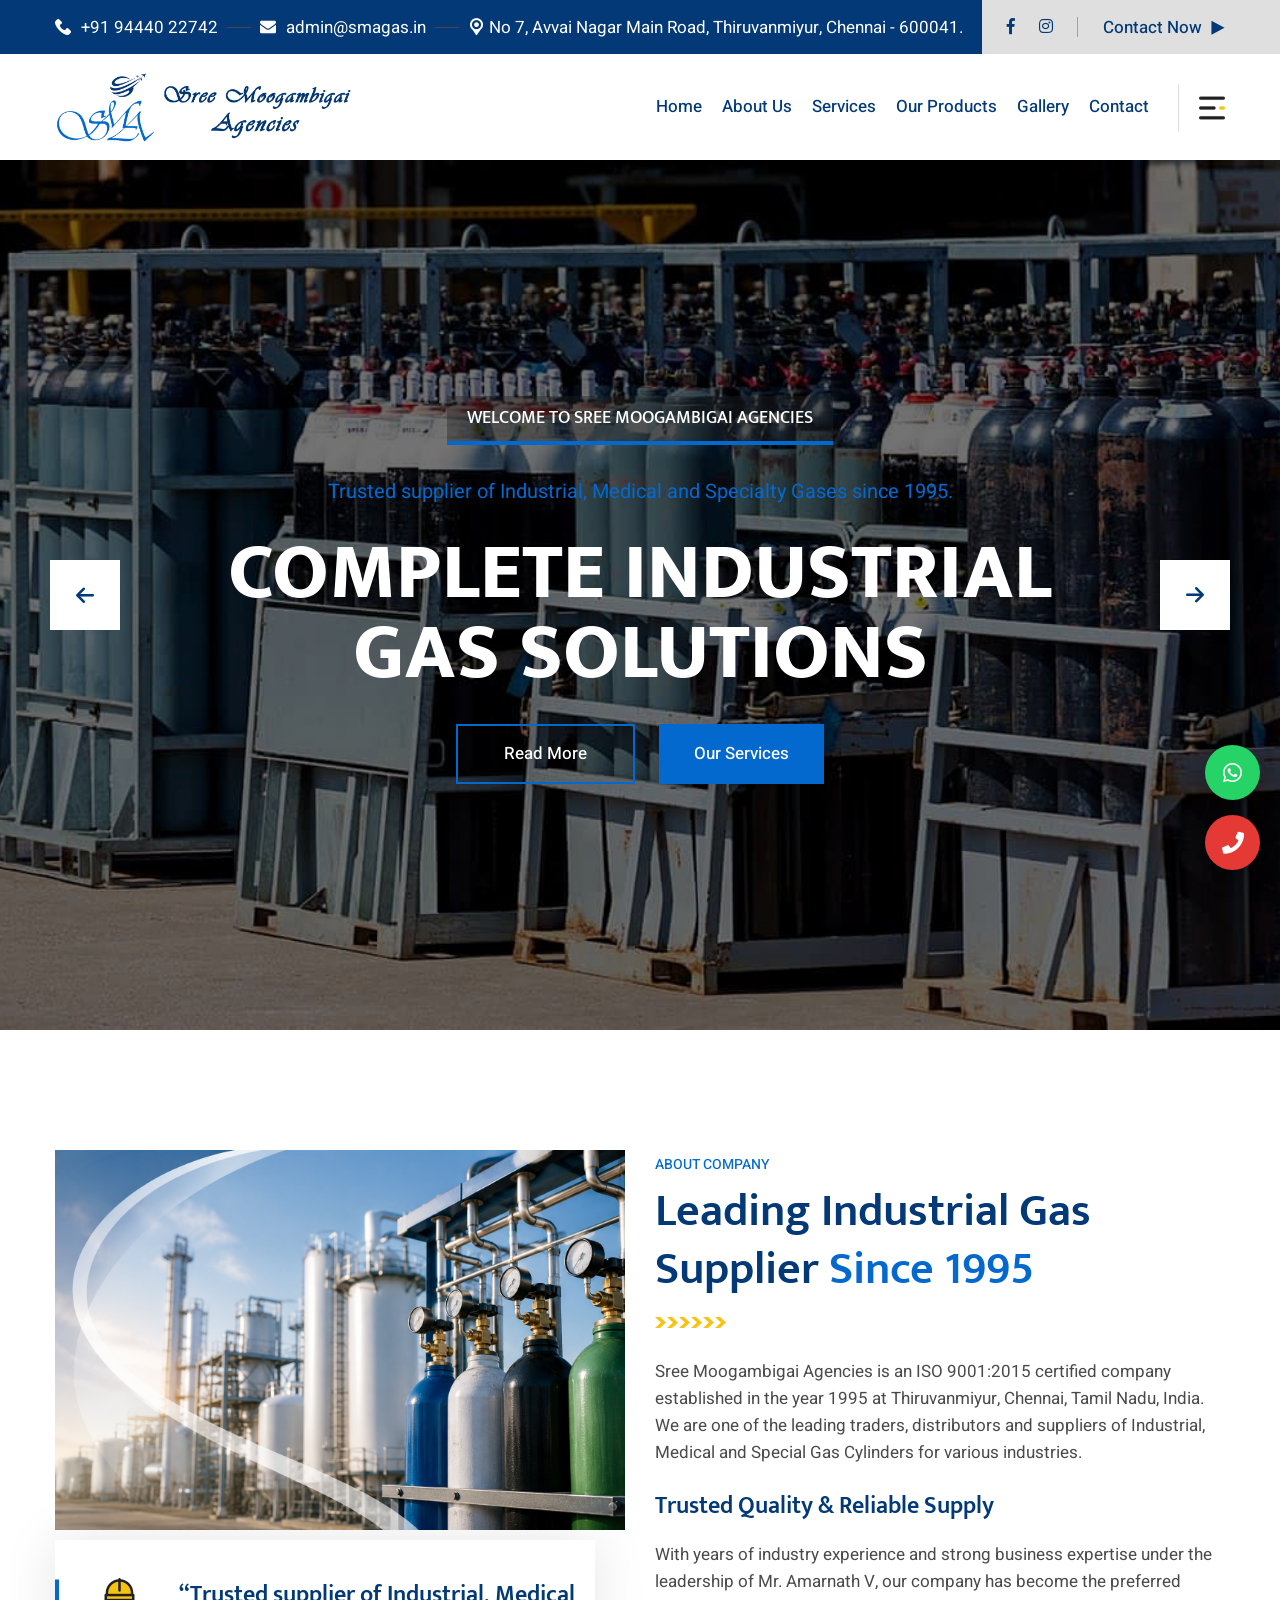
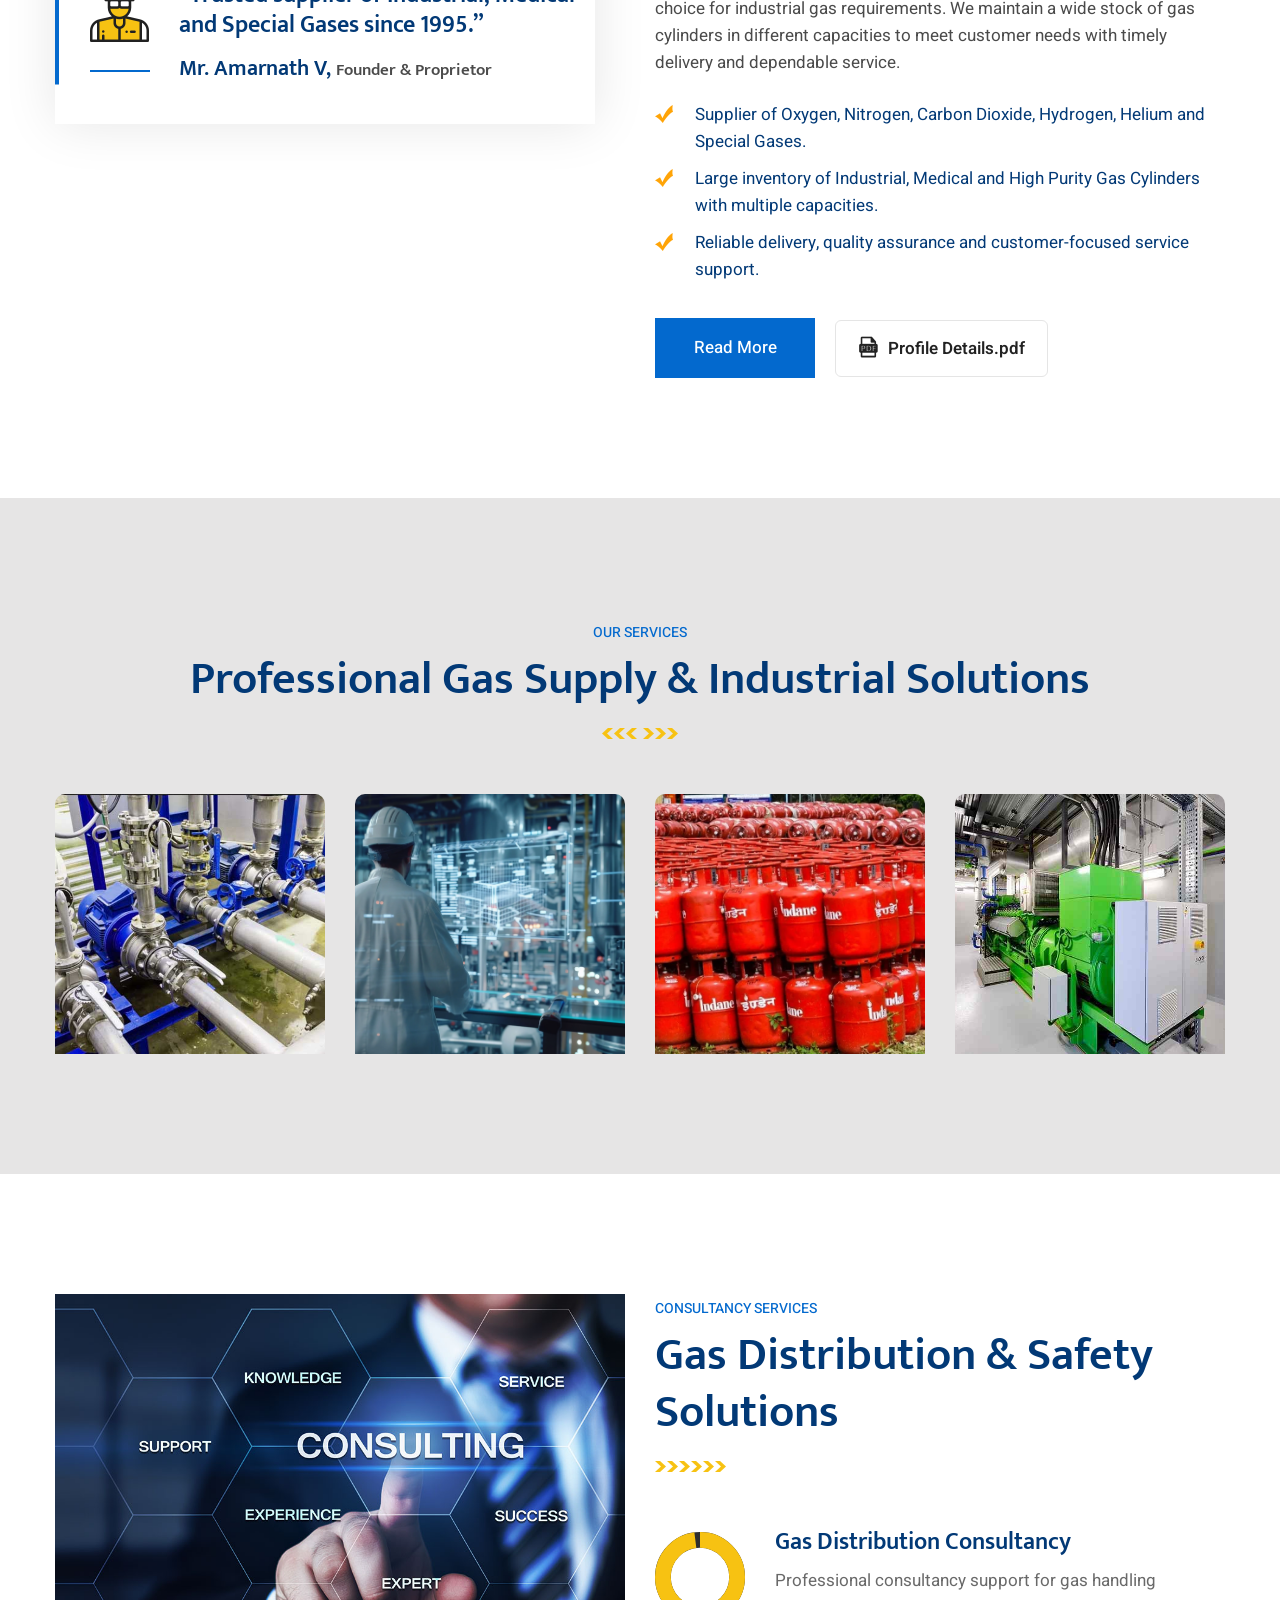
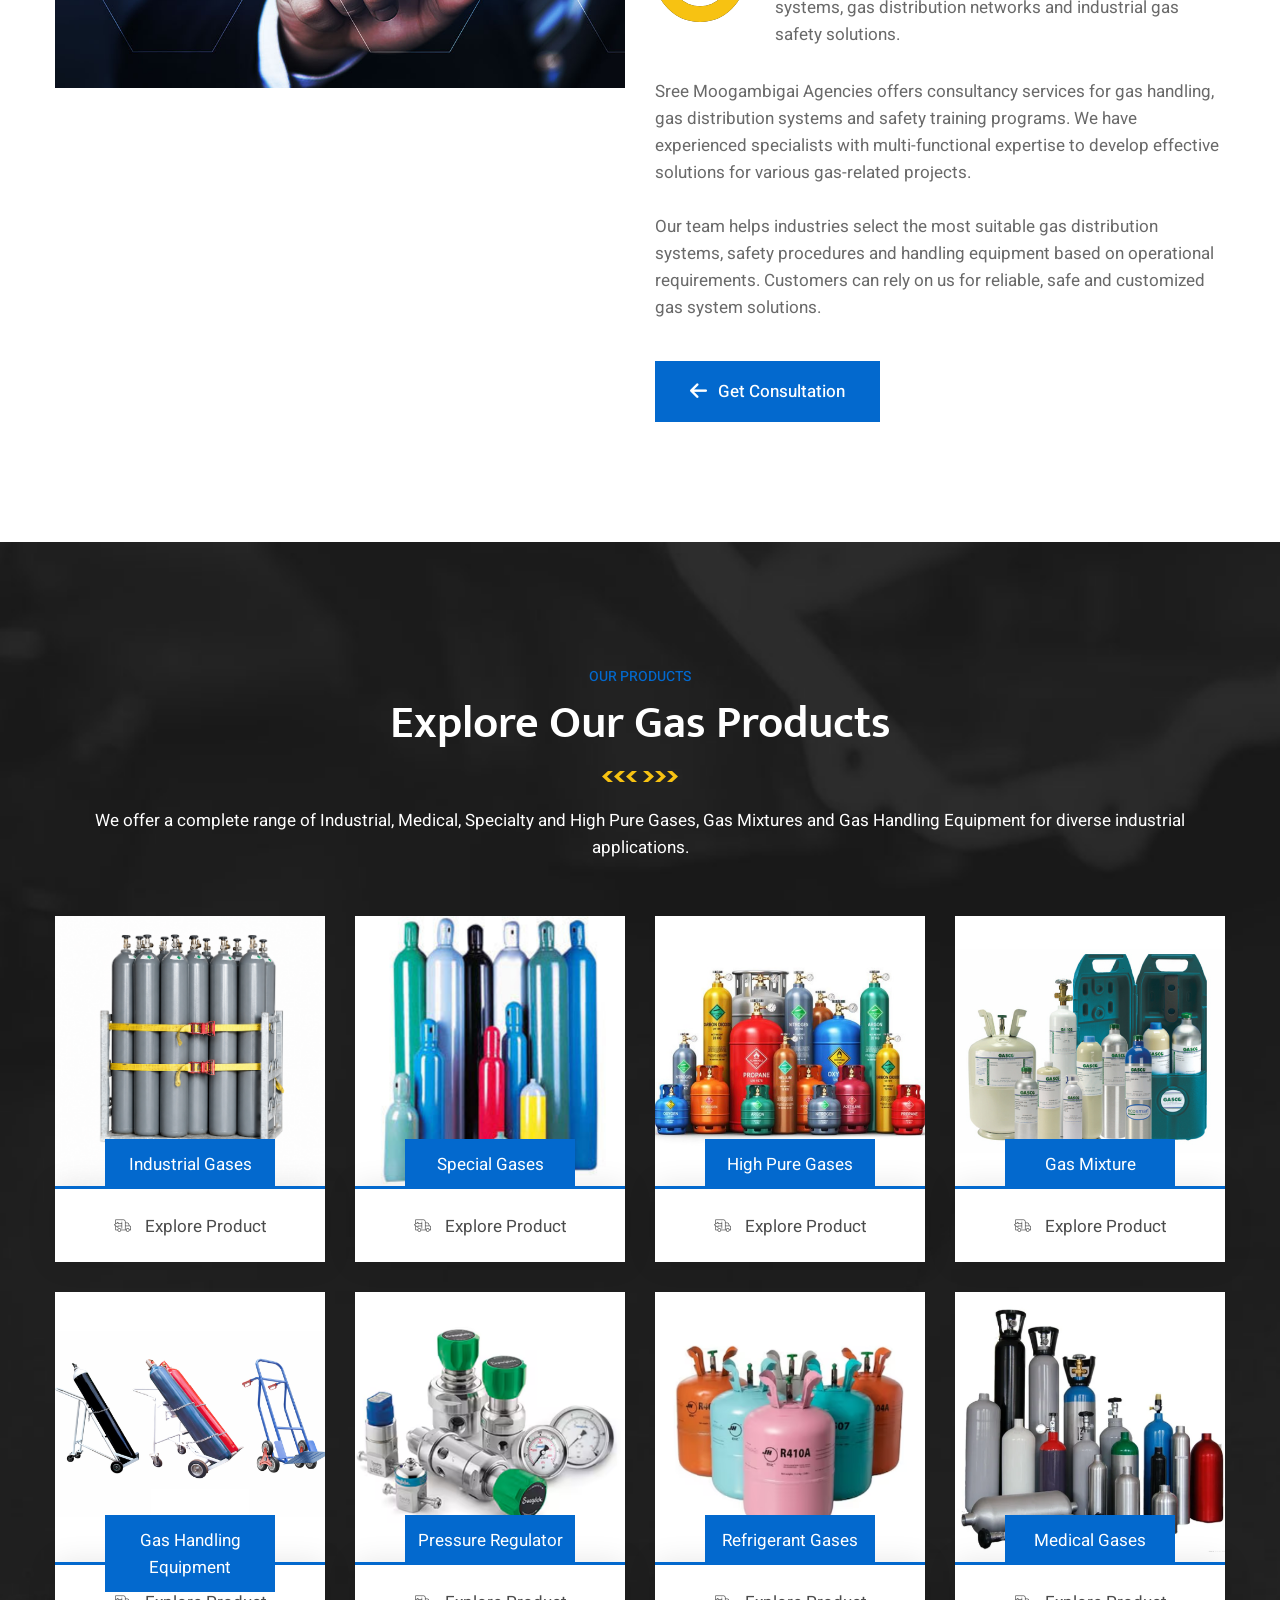
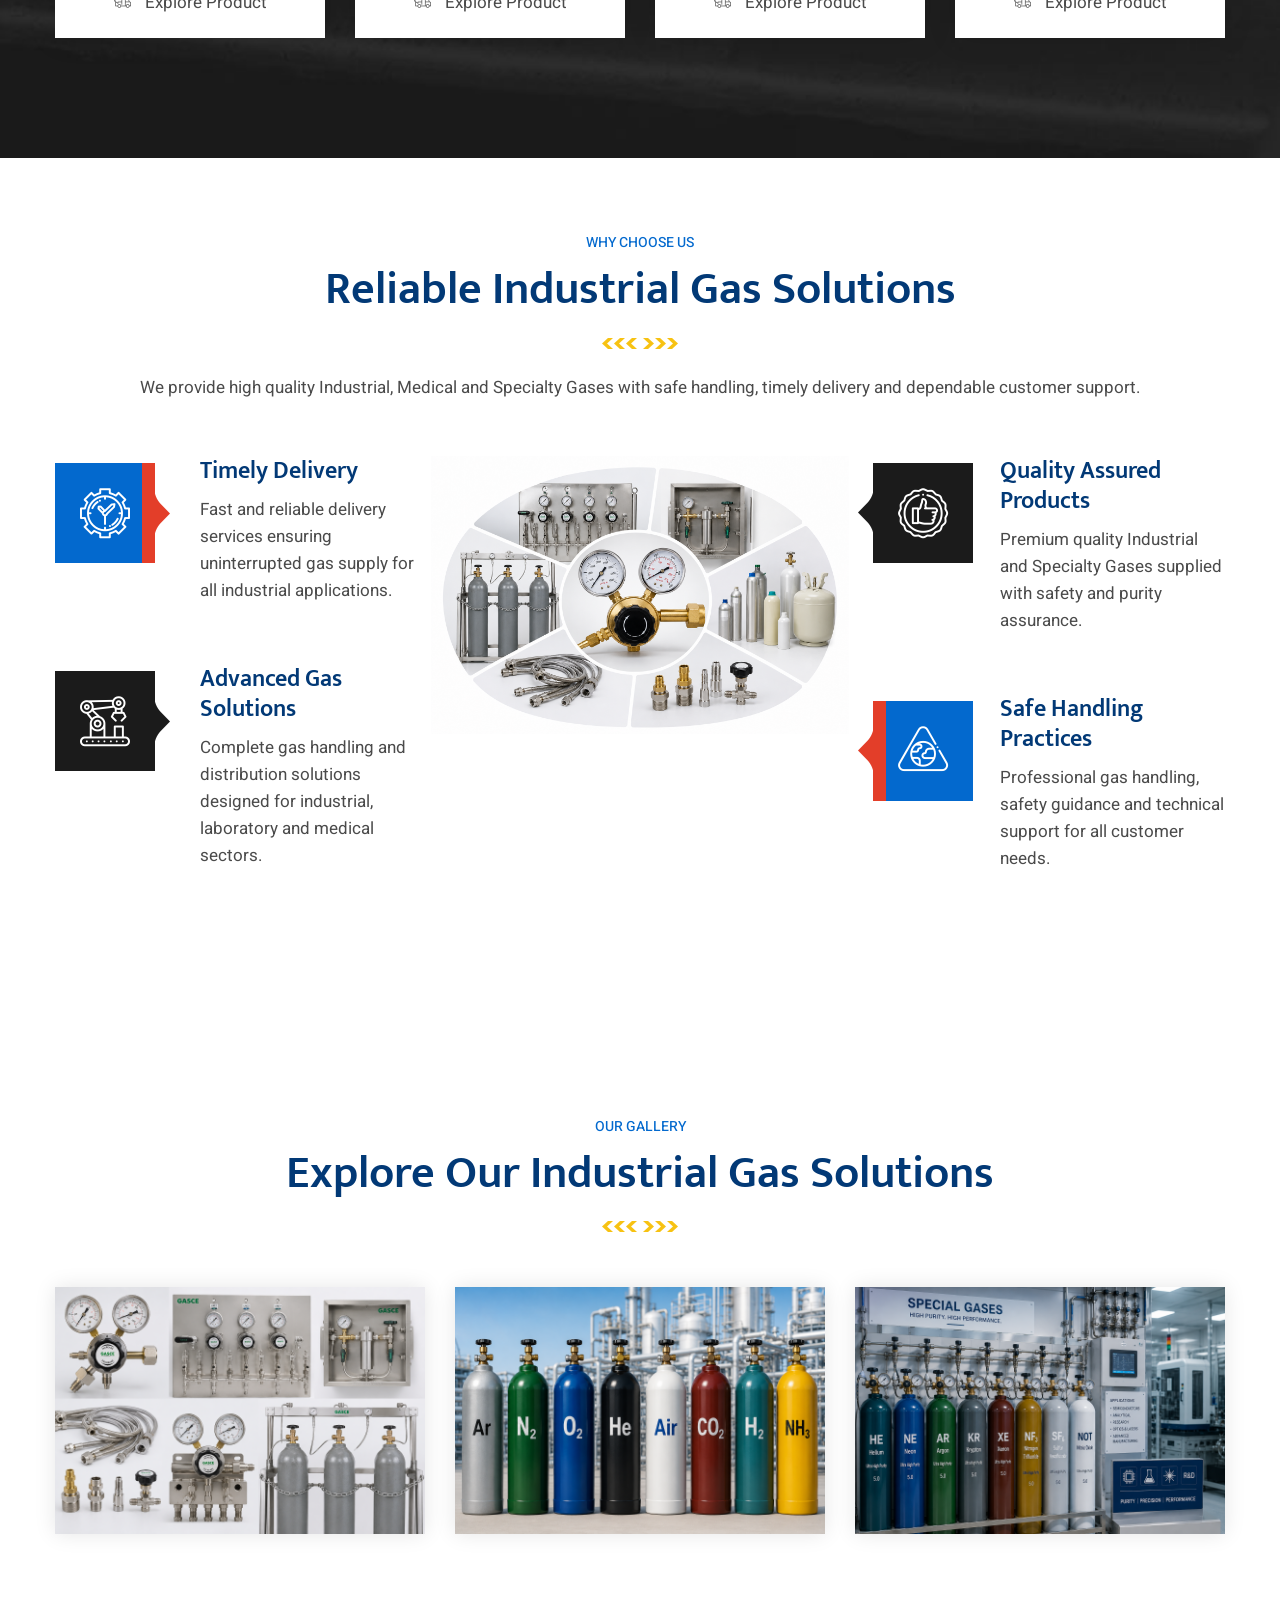
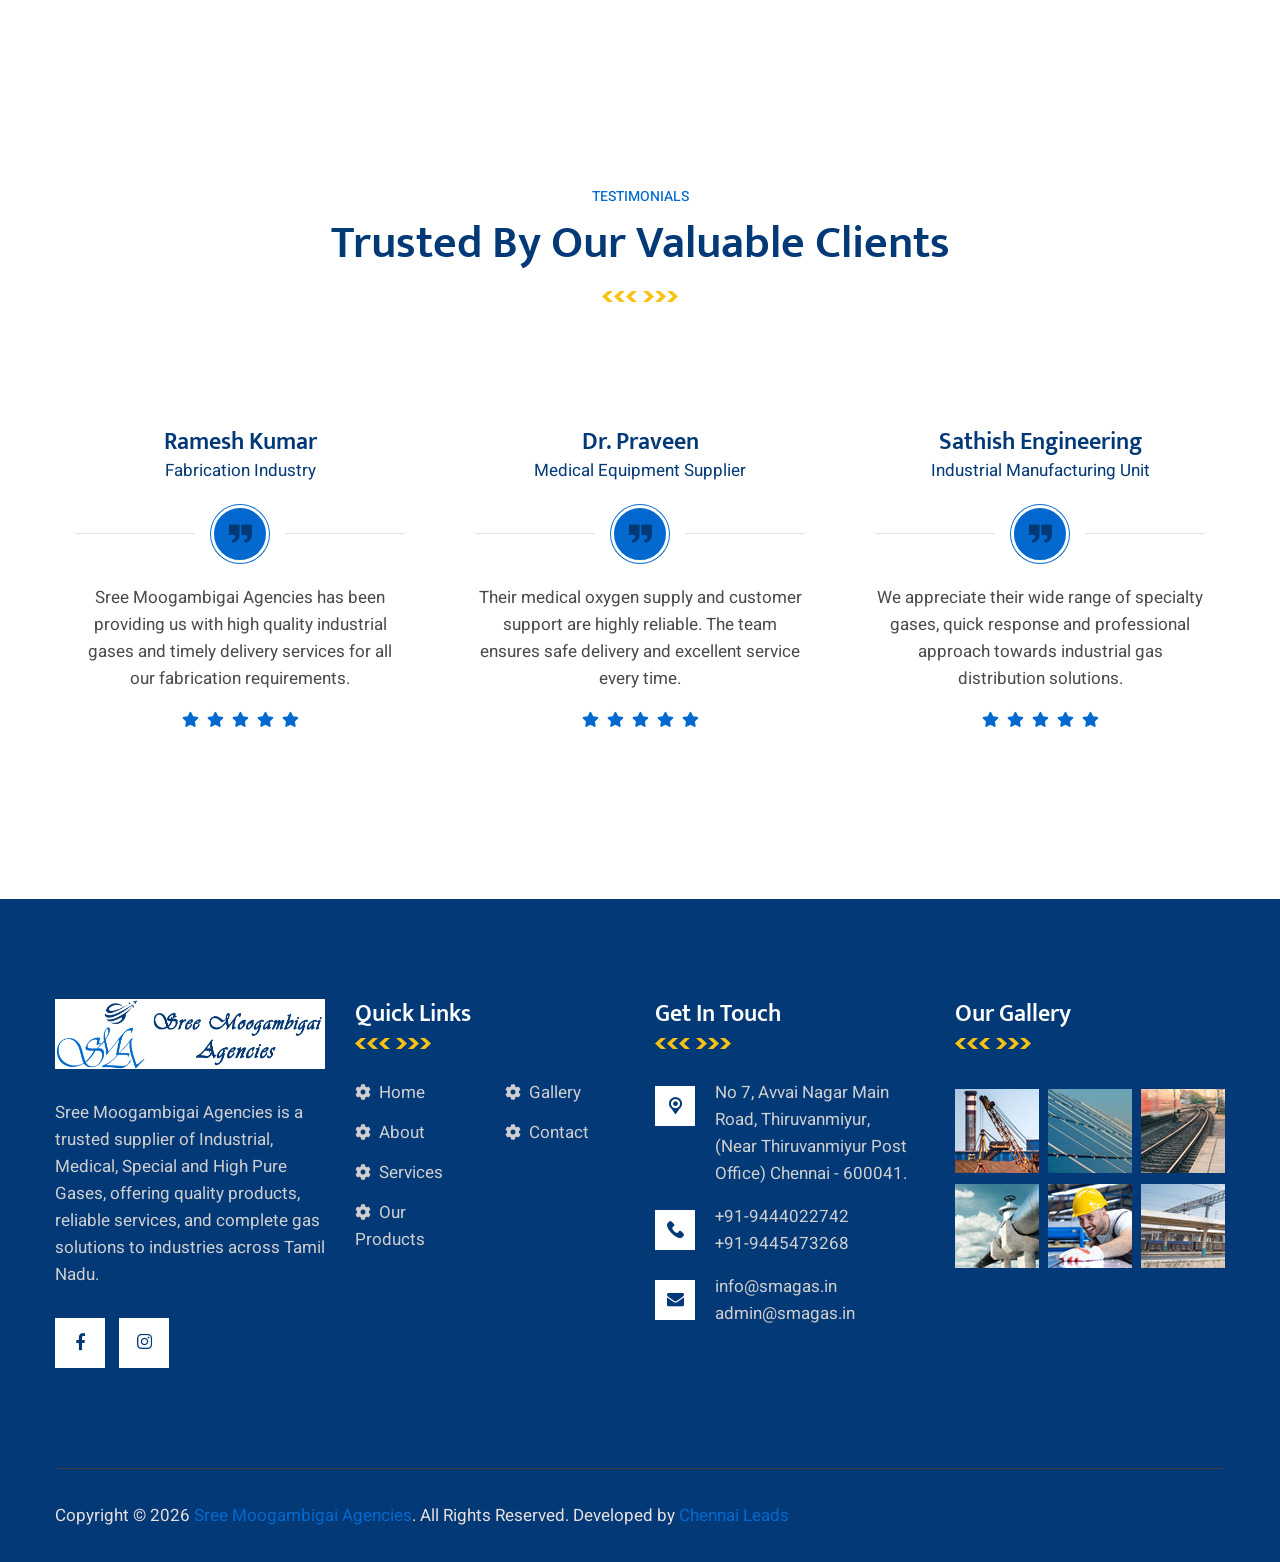
==== index.html @ 3b8dcb0c "first commit" ====
<!DOCTYPE html>
<html lang="en">

<!-- Mirrored from st.ourhtmldemo.com/new/Indasto/index-2.html by HTTrack Website Copier/3.x [XR&CO'2014], Sat, 09 May 2026 08:45:19 GMT -->
<head>
<meta charset="utf-8">
<title>Sree Moogambigai Agencies</title>
<!-- Stylesheets -->
<link href="assets/css/bootstrap.css" rel="stylesheet">
<link href="assets/css/style.css" rel="stylesheet">
<!-- Responsive File -->
<link href="assets/css/responsive.css" rel="stylesheet">
<!-- Color File -->
<link href="assets/css/color-5.css" rel="stylesheet">
<link href="assets/css/color.css" rel="stylesheet">
<link rel="preconnect" href="https://fonts.gstatic.com/">
<link href="https://fonts.googleapis.com/css2?family=Heebo:wght@400;500;600;700;800&amp;family=Mukta:wght@500;600;700;800&amp;display=swap" rel="stylesheet">

<link rel="shortcut icon" href="assets/images/favicon.ico" type="image/x-icon">
<link rel="icon" href="assets/images/favicon.ico" type="image/x-icon">

<!-- Responsive -->
<meta http-equiv="X-UA-Compatible" content="">
<meta name="viewport" content="width=device-width, initial-scale=1.0, maximum-scale=1.0, user-scalable=0">
<!--[if lt IE 9]><script src="https://cdnjs.cloudflare.com/ajax/libs/html5shiv/3.7.3/html5shiv.js"></script><![endif]-->
<!--[if lt IE 9]><script src="js/respond.js"></script><![endif]-->
</head>
<style>
    /* Service Slider Image Same Height */
.brochure-btn-wrapper{
    display: flex;
    align-items: center;
    gap: 20px;
    margin-top: 30px;
    flex-wrap: wrap;
}

.brochure-btn-wrapper .link-btn{
    margin: 0;
}

.brochure-btn-wrapper .single-brochure{
    margin: 0;
}

.brochure-btn-wrapper .single-brochure a{
    display: flex;
    align-items: center;
    gap: 10px;
    padding: 14px 22px;
    border: 1px solid #e5e5e5;
    border-radius: 6px;
    color: #222;
    font-weight: 600;
    text-decoration: none;
    transition: all 0.3s ease;
    background: #fff;
}

.brochure-btn-wrapper .single-brochure a:hover{
    background: #f5f5f5;
}

.brochure-btn-wrapper .single-brochure i{
    font-size: 20px;
    line-height: 1;
}

/* Responsive */
@media (max-width: 767px){

    .brochure-btn-wrapper{
        flex-direction: column;
        align-items: flex-start;
        gap: 15px;
    }

    .brochure-btn-wrapper .link-btn,
    .brochure-btn-wrapper .single-brochure{
        width: 100%;
    }

    .brochure-btn-wrapper .single-brochure a,
    .brochure-btn-wrapper .theme-btn{
        width: 100%;
        justify-content: center;
        text-align: center;
    }
}
.project-block-four .inner-box{
    height: 100%;
    display: flex;
    flex-direction: column;
}

.project-block-four .inner-box .image{
    height: 260px;
    overflow: hidden;
    border-radius: 10px 10px 0 0;
}

.project-block-four .inner-box .image img{
    width: 100%;
    height: 100%;
    object-fit: cover;
    display: block;
}

.project-block-four .lower-content{
    flex: 1;
    display: flex;
    flex-direction: column;
    justify-content: space-between;
}
.banner-section .swiper-slide{
    position: relative;
    background-repeat: no-repeat;
    background-position: center center;
    background-size: cover;
    overflow: hidden;
    z-index: 1;
}

/* Background Overlay */
.banner-section .swiper-slide::before{
    content: "";
    position: absolute;
    top: 0;
    left: 0;
    width: 100%;
    height: 100%;
    background: rgba(0, 0, 0, 0.55); /* Change opacity if needed */
    z-index: 1;
}

/* Keep content above overlay */
.banner-section .content-outer,
.banner-section .content-box,
.banner-section .inner{
    position: relative;
    z-index: 2;
}

/* Optional: Improve text visibility */
.banner-section h1,
.banner-section h4,
.banner-section .text{
    color: #fff;
}
 .floating-contact {
  position: fixed;
  right: 20px;
  bottom: 30px;
  z-index: 9999;

  display: flex;
  flex-direction: column;
  gap: 15px;
}

/* Buttons Base */
.contact-btn {
  width: 55px;
  height: 55px;
  border-radius: 50%;
  display: flex;
  align-items: center;
  justify-content: center;

  font-size: 22px;
  color: #fff;
  text-decoration: none;

  box-shadow: 0 8px 20px rgba(0,0,0,0.25);
  transition: all 0.3s ease;
  position: relative;
}

/* WhatsApp (Official Green) */
.whatsapp {
  background: #25D366;
}

/* Call (Professional Red) */
.call {
  background: #E53935;
}

/* Hover Effects */
.contact-btn:hover {
  transform: scale(1.15);
  box-shadow: 0 10px 25px rgba(0,0,0,0.35);
}

/* Glow Effect */
.whatsapp:hover {
  box-shadow: 0 0 15px rgba(37, 211, 102, 0.6);
}

.call:hover {
  box-shadow: 0 0 15px rgba(229, 57, 53, 0.6);
}

/* Floating Animation */
@keyframes floatY {
  0% { transform: translateY(0); }
  50% { transform: translateY(-6px); }
  100% { transform: translateY(0); }
}

.contact-btn {
  animation: floatY 3s ease-in-out infinite;
}

.call {
  animation-delay: 1.5s;
}
</style>
<body>

<div class="page-wrapper">
<div class="floating-contact">

  <!-- WhatsApp -->
  <a href="https://wa.me/919444022742" target="_blank" class="contact-btn whatsapp">
    <i class="fab fa-whatsapp"></i>
  </a>

  <!-- Call -->
  <a href="tel:+919445473268" class="contact-btn call">
    <i class="fas fa-phone"></i>
  </a>

</div>

    <!-- Main Header -->
    <header class="main-header header-style-one">

        <!-- Header Top -->
        <div class="header-top">
            <div class="auto-container">
                <div class="inner-container">
                    <div class="left-column">
                        
                        <ul class="contact-info">
                            <li><a href="tel:+919444022742"><i class="flaticon-phone-call"></i>+91 94440 22742 </a></li>
                            <li><a href="mailto:admin@smagas.in "><i class="flaticon-envelope"></i>admin@smagas.in </a></li>
                            <li><i class="flaticon-location-pointer"></i> No 7, Avvai Nagar Main Road, Thiruvanmiyur, 

Chennai - 600041.</li>
                        </ul>              
                    </div>
                    <div class="right-column"> 
                        <ul class="social-links">
                            <li><a href="#"><i class="fab fa-facebook-f"></i></a></li>
                            <li><a href="#"><i class="fab fa-instagram"></i></a></li>
                            
                        </ul>
                        <div class="get-quote-btn"><a href="contact.html">Contact Now</a></div>
                    </div>
                </div>
            </div>
        </div>

        <!-- Header Upper -->
        <div class="header-upper">
            <div class="auto-container">
                <div class="inner-container">
                    <!--Logo-->
                    <div class="logo-box">
                        <div class="logo"><a href="index.html"><img src="assets/images/logo1.png" style="height: 70px;"
                            alt=""></a></div>
                    </div>
                    <div class="right-column">
                        <!--Nav Box-->
                        <div class="nav-outer">
                            <!--Mobile Navigation Toggler-->
                            <div class="mobile-nav-toggler"><img src="assets/images/icons/icon-bar-3.png" alt=""></div>

                            <!-- Main Menu -->
                            <nav class="main-menu navbar-expand-md navbar-light">
                                <div class="collapse navbar-collapse show clearfix" id="navbarSupportedContent">
                                    <ul class="navigation">
                                        <li class=""><a href="index.html">Home</a>
                                        
                                        </li>
                                        <li class=""><a href="about.html">About Us</a>
                                          
                                        </li>
                                        <li class=""><a href="service.html">Services</a>
                                           
                                        </li>
                                        <li class=""><a href="product.html">Our Products</a>
                                           
                                        </li>
                                        <li class=""><a href="gallery.html">Gallery</a>
                                           
                                        </li>
                                        <li><a href="contact.html">Contact</a></li>
                                    </ul>
                                </div>
                            </nav>
                        </div>
                        <div class="navbar-right-info">
                          
                            <div class="side-menu-nav sidemenu-nav-toggler"><img src="assets/images/icons/icon-bar-3.png" alt=""></div>
                        </div>
                    </div>                        
                </div>
            </div>
        </div>
        <!--End Header Upper-->

        <!-- Sticky Header  -->
        <div class="sticky-header">
            <div class="header-upper">
                <div class="auto-container">
                    <div class="inner-container">
                        <!--Logo-->
                        <div class="logo-box">
                            <div class="logo"><a href="index.html">
                                <img src="assets/images/logo1.png" alt="" style="height: 70px;"></a></div>
                        </div>
                        <div class="right-column">
                            <!--Nav Box-->
                            <div class="nav-outer">
                                <!--Mobile Navigation Toggler-->
                                <div class="mobile-nav-toggler"><img src="assets/images/icons/icon-bar-3.png" alt=""></div>
    
                                <!-- Main Menu -->
                                <nav class="main-menu navbar-expand-md navbar-light">
                                </nav>
                            </div>
                            <div class="navbar-right-info">
                               
                                <div class="side-menu-nav sidemenu-nav-toggler">
                                    <img src="assets/images/icons/icon-bar-3.png" alt=""></div>
                            </div>
                        </div>                        
                    </div>
                </div>
            </div>
        </div><!-- End Sticky Menu -->

        <!-- Mobile Menu  -->
        <div class="mobile-menu">
            <div class="menu-backdrop"></div>
            <div class="close-btn"><span class="icon flaticon-remove"></span></div>
            
            <nav class="menu-box">
                <div class="nav-logo"><a href="index.html"><img src="assets/images/logo1.png" style="height: 70px;"
                    alt="" title=""></a></div>
                <div class="menu-outer"><!--Here Menu Will Come Automatically Via Javascript / Same Menu as in Header--></div>
                <!--Social Links-->
                <div class="social-links">
                    <ul class="clearfix">
                     
                        <li><a href="#"><span class="fab fa-facebook-square"></span></a></li>
                       
                        <li><a href="#"><span class="fab fa-instagram"></span></a></li>
                       
                    </ul>
                </div>
            </nav>
        </div><!-- End Mobile Menu -->

        <div class="nav-overlay">
            <div class="cursor"></div>
            <div class="cursor-follower"></div>
        </div>
    </header>
    <!-- End Main Header -->

    <!-- Hidden Sidebar -->
    <section class="hidden-sidebar close-sidebar">
        <div class="wrapper-box">
            <div class="content-wrapper">
                <div class="hidden-sidebar-close"><span class="flaticon-close"></span></div>
                <div class="text-widget sidebar-widget">
                    <div class="logo"><a href="index.html"><img src="assets/images/logo1.png" alt="" style="height: 70px;"></a></div>
                    <div class="text"> Our sole proprietorship firm was 
established in the year 1995 in Thiruvanmiyur Chennai, Tamil Nadu, India. 
We are the leading and most prominent trader, distributor and Supplier of  
Industrial, Medical  and Special Gas Cylinders. </div>
                </div>
                
                <div class="brochure-widget widget">
                    <h4 class="widget_title">Our Materials</h4>
                    <div class="widget-content">                                
                        <div class="single-brochure">
                            <a href="assets/sree Moogambigai ppt.pdf" target="_blank">
                                <i class="flaticon-pdf-file-format-symbol">

                                </i> Profile Details.pdf</a></div>
                    </div>
                </div>
<div class="copyright-text">
    Copyright © <script>document.write(new Date().getFullYear())</script> 
    <a href="#">Sree Moogambigai Agencies</a>. 
    All Rights Reserved. Developed by 
    <a href="https://chennaileads.com/" target="_blank">Chennai Leads</a>
</div>            </div>
        </div>
    </section>
    
  

    <!-- Banner Section -->
<section class="banner-section">

    <div class="swiper-container banner-slider">

        <div class="swiper-wrapper">

            <!-- Slide Item -->
            <div class="swiper-slide"
                style="background-image: url(assets/images/slide1.jpg);">

                <div class="content-outer">

                    <div class="content-box">

                        <div class="inner text-center">

                            <h4>Welcome to Sree Moogambigai Agencies</h4>

                            <div class="text">
                                Trusted supplier of Industrial, Medical
                                and Specialty Gases since 1995.
                            </div>

                            <h1>
                                Complete Industrial <br>
                                Gas Solutions
                            </h1>

                            <div class="link-box">
                                <a href="about.html"
                                    class="theme-btn style-two">
                                    <span>Read More</span>
                                </a>

                                <a href="service.html"
                                    class="theme-btn">
                                    <span>Our Services</span>
                                </a>
                            </div>

                        </div>

                    </div>

                </div>

            </div>

            <!-- Slide Item -->
            <div class="swiper-slide"
                style="background-image: url(assets/images/slide2.png);">

                <div class="content-outer">

                    <div class="content-box">

                        <div class="inner text-center">

                            <h4>Quality With Safety</h4>

                            <div class="text">
                                Delivering premium quality gases
                                with safe handling and reliable support.
                            </div>

                            <h1>
                                Trusted Industrial <br>
                                Gas Supplier
                            </h1>

                            <div class="link-box">

                                <a href="about.html"
                                    class="theme-btn style-two">
                                    <span>Read More</span>
                                </a>

                                <a href="products.html"
                                    class="theme-btn">
                                    <span>Our Products</span>
                                </a>

                            </div>

                        </div>

                    </div>

                </div>

            </div>

            <!-- Slide Item -->
            <div class="swiper-slide"
                style="background-image: url(assets/images/slide3.png);">

                <div class="content-outer">

                    <div class="content-box">

                        <div class="inner text-center">

                            <h4>Reliable Gas Distribution</h4>

                            <div class="text">
                                Specialized gas supply solutions
                                for industries, laboratories and healthcare.
                            </div>

                            <h1>
                                Safe Handling & <br>
                                Timely Delivery
                            </h1>

                            <div class="link-box">

                                <a href="about.html"
                                    class="theme-btn">
                                    <span>Read More</span>
                                </a>

                                <a href="contact.html"
                                    class="theme-btn style-two">
                                    <span>Contact Us</span>
                                </a>

                            </div>

                        </div>

                    </div>

                </div>

            </div>

        </div>

    </div>

    <!-- Slider Navigation -->
    <div class="banner-slider-nav">

        <div class="banner-slider-control banner-slider-button-prev">
            <span>
                <i class="flaticon-arrow-1"></i>
            </span>
        </div>

        <div class="banner-slider-control banner-slider-button-next">
            <span>
                <i class="flaticon-arrow-1"></i>
            </span>
        </div>

    </div>

</section>
<!-- End Banner Section -->
  <!-- Aboutus section -->
<!-- Aboutus section -->
<section class="about-us-section">
    <div class="auto-container">
        <div class="row">

            <!-- Image Section -->
            <div class="col-lg-6">

                <div class="image">
                    <img src="assets/images/ab1.png" alt="About Sree Moogambigai Agencies">
                </div>

                <div class="content">

                    <div class="icon">
                        <img src="assets/images/icons/icon-12.png" alt="">
                    </div>

                    <h4>
                        “Trusted supplier of Industrial, Medical <br>
                        and Special Gases since 1995.”
                    </h4>

                    <div class="author-info">
                        <div class="author-title">
                            Mr. Amarnath V,
                            <span>Founder & Proprietor</span>
                        </div>
                    </div>

                </div>

            </div>

            <!-- Content Section -->
            <div class="col-lg-6">

                <div class="text-block">

                    <div class="sec-title mb-30">

                        <div class="sub-title">About Company</div>

                        <h2>
                            Leading Industrial Gas <br>
                            Supplier <span> Since 1995</span>
                        </h2>

                    </div>

                    <div class="text">
                        Sree Moogambigai Agencies is an ISO 9001:2015 certified
                        company established in the year 1995 at
                        Thiruvanmiyur, Chennai, Tamil Nadu, India.
                        We are one of the leading traders, distributors
                        and suppliers of Industrial, Medical and
                        Special Gas Cylinders for various industries.
                    </div>

                    <h3>Trusted Quality & Reliable Supply</h3>

                    <div class="text">
                        With years of industry experience and strong
                        business expertise under the leadership of
                        Mr. Amarnath V, our company has become the
                        preferred choice for industrial gas requirements.
                        We maintain a wide stock of gas cylinders in
                        different capacities to meet customer needs
                        with timely delivery and dependable service.
                    </div>

                    <ul class="list">

                        <li>
                            Supplier of Oxygen, Nitrogen, Carbon Dioxide,
                            Hydrogen, Helium and Special Gases.
                        </li>

                        <li>
                            Large inventory of Industrial, Medical and
                            High Purity Gas Cylinders with multiple capacities.
                        </li>

                        <li>
                            Reliable delivery, quality assurance and
                            customer-focused service support.
                        </li>

                    </ul>

                  <div class="brochure-btn-wrapper">

    <div class="link-btn">
        <a href="about.html" class="theme-btn">
            <span>Read More</span>
        </a>
    </div>

    <div class="single-brochure">
        <a href="assets/sree Moogambigai ppt.pdf" target="_blank">
            <i class="flaticon-pdf-file-format-symbol"></i>
            <span>Profile Details.pdf</span>
        </a>
    </div>

</div>
                </div>

            </div>

        </div>
    </div>
</section>
    <!-- Features section -->
    <section class="features-section">
      <div class="auto-container">
          <div class="sec-title text-center">
    <div class="sub-title">Our Services</div>
    <h2>Professional Gas Supply & Industrial Solutions</h2>
</div>
            <div class="wrapper-box">
                <div class="row">
                    <div class="theme_carousel owl-theme owl-carousel" data-options='{"loop": true, "center": false, "margin": 0, "autoheight":true, "lazyload":true, "nav": true, "dots": true, "autoplay": true, "autoplayTimeout": 6000, "smartSpeed": 1000, "responsive":{ "0" :{ "items": "1" }, "480" :{ "items" : "1" }, "768" :{ "items" : "2" }, "992" :{ "items" : "3" } , "1200":{ "items" : "4" }, "1600":{ "items" : "5" }}}'>
                        <div class="col-lg-12 project-block-four">
                            <div class="inner-box">
                                <div class="image"><img src="assets/images/s1.jpg" alt=""></div>
                                <div class="lower-content">                            
                                    <h4>Liquid Pump Installation Support </h4>
                                    <div class="link-btn"><a href="service.html"><i class="flaticon-arrow-1"></i></a></div>
                                </div>
                            </div>
                        </div>
                      <div class="col-lg-12 project-block-four">
                            <div class="inner-box">
                                <div class="image"><img src="assets/images/s2.webp" alt=""></div>
                                <div class="lower-content">                            
                                    <h4>Gaseous Technical Support </h4>
                                    <div class="link-btn"><a href="service.html"><i class="flaticon-arrow-1"></i></a></div>
                                </div>
                            </div>
                        </div>
                        <div class="col-lg-12 project-block-four">
                            <div class="inner-box">
                                <div class="image"><img src="assets/images/s3.webp" alt=""></div>
                                <div class="lower-content">                            
                                    <h4>New Cylinder Sales  </h4>
                                    <div class="link-btn"><a href="service.html"><i class="flaticon-arrow-1"></i></a></div>
                                </div>
                            </div>
                        </div>
                        <div class="col-lg-12 project-block-four">
                            <div class="inner-box">
                                <div class="image"><img src="assets/images/s4.jpg" alt=""></div>
                                <div class="lower-content">                            
                                    <h4>On-Site Plant Installation </h4>
                                    <div class="link-btn"><a href="service.html"><i class="flaticon-arrow-1"></i></a></div>
                                </div>
                            </div>
                        </div>
                        <div class="col-lg-12 project-block-four">
                            <div class="inner-box">
                                <div class="image"><img src="assets/images/s5.jpg" alt=""></div>
                                <div class="lower-content">                            
                                    <h4>Pipeline Services  </h4>
                                    <div class="link-btn"><a href="service.html"><i class="flaticon-arrow-1"></i></a></div>
                                </div>
                            </div>
                        </div>
                        <div class="col-lg-12 project-block-four">
                            <div class="inner-box">
                                <div class="image"><img src="assets/images/s6.jpg" alt=""></div>
                                <div class="lower-content">                            
                                    <h4>Specialty Services  </h4>
                                    <div class="link-btn"><a href="service.html"><i class="flaticon-arrow-1"></i></a></div>
                                </div>
                            </div>
                        </div>
                         <div class="col-lg-12 project-block-four">
                            <div class="inner-box">
                                <div class="image"><img src="assets/images/s7.webp" alt=""></div>
                                <div class="lower-content">                            
                                    <h4> Welding Equipment’s  </h4>
                                    <div class="link-btn"><a href="service.html"><i class="flaticon-arrow-1"></i></a></div>
                                </div>
                            </div>
                        </div>
                    </div>
                </div>
            </div>
        </div>
    </section>


<section class="prominence-industry-section">
    <div class="auto-container">
        <div class="row">

            <!-- Image -->
            <div class="col-lg-6">
                <div class="image mb-30">
                    <img src="assets/images/cons1.jpg" alt="Gas Distribution Consultancy">
                </div>
            </div>

            <!-- Content -->
            <div class="col-lg-6">

                <div class="content-block mb-30">

                    <div class="sec-title">
                        <div class="sub-title">Consultancy Services</div>
                        <h2>Gas Distribution & Safety Solutions</h2>
                    </div>

                    <div class="performence-result">

                        <div class="progress-block">
                            <div class="inner-box">

                                <div class="graph-outer">

                                    <input type="text"
                                        class="dial"
                                        data-fgColor="#f7c212"
                                        data-bgColor="#2e2e2e"
                                        data-width="90"
                                        data-height="90"
                                        data-linecap="normal"
                                        value="98">

                                    <div class="inner-text count-box">
                                        <span class="count-text"
                                            data-stop="98"
                                            data-speed="2000"></span>%
                                    </div>

                                </div>

                            </div>
                        </div>

                        <h4>Gas Distribution Consultancy</h4>

                        <div class="text">
                            Professional consultancy support for
                            gas handling systems, gas distribution
                            networks and industrial gas safety solutions.
                        </div>

                    </div>

                    <div class="text mb-40">

                        Sree Moogambigai Agencies offers consultancy
                        services for gas handling, gas distribution
                        systems and safety training programs.
                        We have experienced specialists with
                        multi-functional expertise to develop
                        effective solutions for various gas-related projects.

                        <br><br>

                        Our team helps industries select the most
                        suitable gas distribution systems,
                        safety procedures and handling equipment
                        based on operational requirements.
                        Customers can rely on us for reliable,
                        safe and customized gas system solutions.

                    </div>

                    <div class="link-btn">
                        <a href="contact.html" class="theme-btn">
                            <span>
                                <i class="flaticon-arrow-1"></i>
                                Get Consultation
                            </span>
                        </a>
                    </div>

                </div>

            </div>

        </div>
    </div>
</section>








    <!-- Our Facts section -->
    <!-- <section class="our-facts-section">
        <div class="sec-bg">
            <div class="left-side" style="background-image: url(assets/images/background/bg-2.jpg);"></div>
            <div class="right-side" style="background-image: url(assets/images/background/bg-1.jpg);"></div>
        </div>
        <div class="auto-container">
            <div class="row m-0 justify-content-between sec-title-area">
                <div class="sec-title light">
                    <div class="sub-title">Company Facts
                    </div>
                    <h2>Interesting Numbers Speak <br> for Themselves</h2>
                </div>
                <div class="facts-block style-two">
                    <div class="inner wow fadeInLeft" data-wow-delay="0ms" data-wow-duration="1500ms">
                        <div class="content">
                            <div class="icon"><i class="flaticon-robot-arm-1"></i></div>
                            <div class="count-outer count-box">
                                <span>+</span><span class="count-text" data-speed="3000" data-stop="14">0</span>
                            </div>
                            <div class="text">Years of Experience</div>
                        </div>
                    </div>
                </div>
            </div>
            <div class="row no-gutters">
                <div class="col-lg-4 col-md-6 column facts-block">
                    <div class="inner wow fadeInLeft" data-wow-delay="0ms" data-wow-duration="1500ms">
                        <div class="content">
                            <div class="icon"><img src="assets/images/icons/icon-16.png" alt=""></div>
                            <div class="count-outer count-box">
                                <span class="count-text" data-speed="3000" data-stop="1.3">0</span><span>K</span>
                            </div>
                            <div class="text">Professional Staff</div>
                        </div>
                    </div>
                </div>
                <div class="col-lg-4 col-md-6 column facts-block">
                    <div class="inner wow fadeInLeft" data-wow-delay="0ms" data-wow-duration="1500ms">
                        <div class="content">
                            <div class="icon"><img src="assets/images/icons/icon-17.png" alt=""></div>
                            <div class="count-outer count-box">
                                <span>+</span><span class="count-text" data-speed="3000" data-stop="49">0</span>
                            </div>
                            <div class="text">Plants in Worldwide</div>
                        </div>
                    </div>
                </div>
                <div class="col-lg-4 col-md-6 column facts-block">
                    <div class="inner wow fadeInLeft" data-wow-delay="0ms" data-wow-duration="1500ms">
                        <div class="content">
                            <div class="icon"><img src="assets/images/icons/icon-18.png" alt=""></div>
                            <div class="count-outer count-box">
                                <span class="count-text" data-speed="3000" data-stop="3.7">0</span><span>K</span>
                            </div>
                            <div class="text">Industrial Projects</div>
                        </div>
                    </div>
                </div>
            </div>
        </div>
    </section> -->



  <!-- Team Section -->
    <section class="team-section style-two" style="background-image: url(assets/images/background/bg-11.jpg);">
        <div class="auto-container">
            <div class="sec-title light text-center">
    <div class="sub-title">Our Products</div>

    <h2>Explore Our Gas Products</h2>

    <div class="text">
        We offer a complete range of Industrial, Medical, Specialty and High Pure Gases,
        Gas Mixtures and Gas Handling Equipment for diverse industrial applications.
    </div>
</div>
            <div class="row">
                <div class="col-lg-3 col-md-6 team-block">
                    <div class="inner-box">
                        <div class="image"><img src="assets/images/p1.png" alt=""></div>
                        <div class="content">
                            <div class="designation">Industrial Gases</div>
                            <!-- <h4>Boris Evan</h4> -->
                            <div class="mail">
                                <a href="prod1.html">
                                    <i class="flaticon-delivery-truck-1"></i> Explore Product</a></div>
                            
                        </div>
                    </div>
                </div>
               <div class="col-lg-3 col-md-6 team-block">
                    <div class="inner-box">
                        <div class="image"><img src="assets/images/p2.png" alt=""></div>
                        <div class="content">
                            <div class="designation">Special Gases</div>
                            <!-- <h4>Boris Evan</h4> -->
                            <div class="mail">
                                <a href="prod2.html">
                                    <i class="flaticon-delivery-truck-1"></i> Explore Product</a></div>
                            
                        </div>
                    </div>
                </div>
               
                <div class="col-lg-3 col-md-6 team-block">
                    <div class="inner-box">
                        <div class="image"><img src="assets/images/p3.png" alt=""></div>
                        <div class="content">
                            <div class="designation">High Pure Gases</div>
                            <!-- <h4>Boris Evan</h4> -->
                            <div class="mail">
                                <a href="prod3.html">
                                    <i class="flaticon-delivery-truck-1"></i> Explore Product</a></div>
                            
                        </div>
                    </div>
                </div>
               <div class="col-lg-3 col-md-6 team-block">
                    <div class="inner-box">
                        <div class="image"><img src="assets/images/p4.png" alt=""></div>
                        <div class="content">
                            <div class="designation">Gas Mixture</div>
                            <!-- <h4>Boris Evan</h4> -->
                            <div class="mail">
                                <a href="prod4.html">
                                    <i class="flaticon-delivery-truck-1"></i> Explore Product</a></div>
                            
                        </div>
                    </div>
                </div>
               <div class="col-lg-3 col-md-6 team-block">
                    <div class="inner-box">
                        <div class="image"><img src="assets/images/p5.png" alt=""></div>
                        <div class="content">
                            <div class="designation">Gas Handling Equipment</div>
                            <!-- <h4>Boris Evan</h4> -->
                            <div class="mail">
                                <a href="prod5.html">
                                    <i class="flaticon-delivery-truck-1"></i> Explore Product</a></div>
                            
                        </div>
                    </div>
                </div>
               <div class="col-lg-3 col-md-6 team-block">
                    <div class="inner-box">
                        <div class="image"><img src="assets/images/p6.png" alt=""></div>
                        <div class="content">
                            <div class="designation">Pressure Regulator</div>
                            <!-- <h4>Boris Evan</h4> -->
                            <div class="mail">
                                <a href="prod6.html">
                                    <i class="flaticon-delivery-truck-1"></i> Explore Product</a></div>
                            
                        </div>
                    </div>
                </div>
               <div class="col-lg-3 col-md-6 team-block">
                    <div class="inner-box">
                        <div class="image"><img src="assets/images/p7.png" alt=""></div>
                        <div class="content">
                            <div class="designation">Refrigerant Gases</div>
                            <!-- <h4>Boris Evan</h4> -->
                            <div class="mail">
                                <a href="prod7.html">
                                    <i class="flaticon-delivery-truck-1"></i> Explore Product</a></div>
                            
                        </div>
                    </div>
                </div>
                    <div class="col-lg-3 col-md-6 team-block">
                    <div class="inner-box">
                        <div class="image"><img src="assets/images/p8.png" alt=""></div>
                        <div class="content">
                            <div class="designation">Medical Gases</div>
                            <!-- <h4>Boris Evan</h4> -->
                            <div class="mail">
                                <a href="prod8.html">
                                    <i class="flaticon-delivery-truck-1"></i> Explore Product</a></div>
                            
                        </div>
                    </div>
                </div>
               
            </div>
        </div>
    </section>




   
 <!-- Whychoose us section two -->
<section class="whychoose-us-section-two mt-70">

    <div class="auto-container">

        <div class="sec-title text-center">

            <div class="sub-title">Why Choose Us</div>

            <h2>Reliable Industrial Gas Solutions</h2>

            <div class="text">
                We provide high quality Industrial, Medical and Specialty Gases
                with safe handling, timely delivery and dependable customer support.
            </div>

        </div>

        <div class="wrapper-box">

            <div class="row">

                <!-- Left Column -->
                <div class="col-lg-4 left-column">

                    <div class="why-choose-us-block-two">

                        <div class="inner-box">

                            <div class="icon">
                                <i class="flaticon-clock-4"></i>
                            </div>

                            <h4>Timely Delivery</h4>

                            <div class="text">
                                Fast and reliable delivery services
                                ensuring uninterrupted gas supply
                                for all industrial applications.
                            </div>

                           

                        </div>

                    </div>

                    <div class="why-choose-us-block-two">

                        <div class="inner-box">

                            <div class="icon">
                                <i class="flaticon-robot-arm-1"></i>
                            </div>

                            <h4>Advanced Gas Solutions</h4>

                            <div class="text">
                                Complete gas handling and distribution
                                solutions designed for industrial,
                                laboratory and medical sectors.
                            </div>

                            

                        </div>

                    </div>

                </div>

                <!-- Right Column -->
                <div class="col-lg-4 right-column order-lg-2">

                    <div class="why-choose-us-block-two">

                        <div class="inner-box">

                            <div class="icon">
                                <i class="flaticon-winner-1"></i>
                            </div>

                            <h4>Quality Assured Products</h4>

                            <div class="text">
                                Premium quality Industrial and
                                Specialty Gases supplied with
                                safety and purity assurance.
                            </div>

                          

                        </div>

                    </div>

                    <div class="why-choose-us-block-two">

                        <div class="inner-box">

                            <div class="icon">
                                <i class="flaticon-global-warming"></i>
                            </div>

                            <h4>Safe Handling Practices</h4>

                            <div class="text">
                                Professional gas handling,
                                safety guidance and technical
                                support for all customer needs.
                            </div>

                            

                        </div>

                    </div>

                </div>

                <!-- Image -->
                <div class="col-lg-4">
                    <div class="image">
                        <img src="assets/images/why.png" alt="">
                    </div>
                </div>

            </div>

        </div>

    </div>

</section>

 
   


    <!-- Contact Form section -->
    <section class="contact-form-section">
          <div class="auto-container">
            <div class="sec-title text-center">
    <div class="sub-title">Our Gallery</div>
    <h2>Explore Our Industrial Gas Solutions</h2>
</div>
            <div class="row">
                <div class="col-lg-4 news-block">
                    <div class="inner-box">
                        <div class="image">
                            <img src="assets/images/euip.png" alt="">
                            <div class="overlay-two">
                                <a href="assets/images/euip.png" class="lightbox-image" data-fancybox="gallery"><span class="flaticon-zoom-in"></span></a>
                                <a href="gallery.html"><span class="flaticon-link"></span></a>
                            </div>
                        </div>
                       
                    </div>
                </div>
                <div class="col-lg-4 news-block">
                    <div class="inner-box">
                        <div class="image">
                            <img src="assets/images/high.png" alt="">
                            <div class="overlay-two">
                                <a href="assets/images/high.png" class="lightbox-image" data-fancybox="gallery"><span class="flaticon-zoom-in"></span></a>
                                <a href="gallery.html"><span class="flaticon-link"></span></a>
                            </div>
                        </div>
                       
                    </div>
                </div>
                <div class="col-lg-4 news-block">
                    <div class="inner-box">
                        <div class="image">
                            <img src="assets/images/special.png" alt="">
                            <div class="overlay-two">
                                <a href="assets/images/special.png" class="lightbox-image" data-fancybox="gallery"><span class="flaticon-zoom-in"></span></a>
                                <a href="gallery.html"><span class="flaticon-link"></span></a>
                            </div>
                        </div>
                       
                    </div>
                </div>
            </div>
        </div>
    </section>

   <!-- Testimonials Section -->
<section class="news-section default-style">

    <div class="auto-container">

        <div class="sec-title text-center">
            <div class="sub-title">Testimonials</div>
            <h2>Trusted By Our Valuable Clients</h2>
        </div>

        <div class="row">

            <!-- Testimonial -->
            <div class="col-lg-4 testimonial-block">

                <div class="inner-box">

                    <h4>Ramesh Kumar</h4>

                    <div class="designation">
                        Fabrication Industry
                    </div>

                    <div class="border-shape">
                        <div class="quote-icon">
                            <span class="flaticon-right-quote-1"></span>
                        </div>
                    </div>

                    <div class="text">
                        Sree Moogambigai Agencies has been
                        providing us with high quality industrial
                        gases and timely delivery services for
                        all our fabrication requirements.
                    </div>

                    <div class="rating">
                        <span class="fas fa-star"></span>
                        <span class="fas fa-star"></span>
                        <span class="fas fa-star"></span>
                        <span class="fas fa-star"></span>
                        <span class="fas fa-star"></span>
                    </div>

                </div>

            </div>

            <!-- Testimonial -->
            <div class="col-lg-4 testimonial-block">

                <div class="inner-box">

                    <h4>Dr. Praveen</h4>

                    <div class="designation">
                        Medical Equipment Supplier
                    </div>

                    <div class="border-shape">
                        <div class="quote-icon">
                            <span class="flaticon-right-quote-1"></span>
                        </div>
                    </div>

                    <div class="text">
                        Their medical oxygen supply and
                        customer support are highly reliable.
                        The team ensures safe delivery and
                        excellent service every time.
                    </div>

                    <div class="rating">
                        <span class="fas fa-star"></span>
                        <span class="fas fa-star"></span>
                        <span class="fas fa-star"></span>
                        <span class="fas fa-star"></span>
                        <span class="fas fa-star"></span>
                    </div>

                </div>

            </div>

            <!-- Testimonial -->
            <div class="col-lg-4 testimonial-block">

                <div class="inner-box">

                    <h4>Sathish Engineering</h4>

                    <div class="designation">
                        Industrial Manufacturing Unit
                    </div>

                    <div class="border-shape">
                        <div class="quote-icon">
                            <span class="flaticon-right-quote-1"></span>
                        </div>
                    </div>

                    <div class="text">
                        We appreciate their wide range of
                        specialty gases, quick response and
                        professional approach towards
                        industrial gas distribution solutions.
                    </div>

                    <div class="rating">
                        <span class="fas fa-star"></span>
                        <span class="fas fa-star"></span>
                        <span class="fas fa-star"></span>
                        <span class="fas fa-star"></span>
                        <span class="fas fa-star"></span>
                    </div>

                </div>

            </div>

        </div>

    </div>

</section>

    <!-- CTA section -->
    <!-- <section class="cta-section">
        <div class="auto-container">
            <div class="row align-items-center">
                <div class="col-lg-7">
                    <h2>Delivering Results with Solid Dependability</h2>
                </div>
                <div class="col-lg-5">
                    <div class="link-btn">
                        <a href="contact.html" class="theme-btn"><span>Get a Quote</span></a>
                        <a href="tel:08963648018" class="theme-btn style-three"><span><i class="flaticon-phone-call"></i> +089 636 - 48018</span></a>
                    </div>
                </div>
            </div>
        </div>
    </section> -->

    <!--Main Footer-->
    <footer class="main-footer">
        <div class="upper-box">
            <div class="auto-container">
                <div class="row">
                    <div class="col-lg-3 col-md-6">
                        <div class="widget about-widget">
                            <div class="logo"><a href="index.html">
                                <img src="assets/images/logo1.png" style="height:70px;"alt=""></a></div>
<div class="text">
    Sree Moogambigai Agencies is a trusted supplier of Industrial, Medical, 
    Special and High Pure Gases, offering quality products, reliable services, 
    and complete gas solutions to industries across Tamil Nadu.
</div>                            <ul class="social-links">
                                <li><a href="#"><i class="fab fa-facebook-f"></i></a></li>
                                <li><a href="#"><i class="fab fa-instagram"></i></a></li>
                                
                            </ul>
                        </div>
                    </div>
                    <div class="col-lg-3 col-md-6">
                        <div class="widget links-widget">
                            <h4 class="widget_title">Quick Links</h4>
                            <div class="widget-content">
                                <div class="row">
                                    <div class="col-md-6">
                                        <ul class="list">
                                            <li><a href="index.html">Home</a></li>
                                            <li><a href="about.html">About</a></li>
                                            <li><a href="service.html">Services</a></li>
                                            <li><a href="product.html">Our Products</a></li>
                                          
                                        </ul>
                                    </div>
                                    <div class="col-md-6">
                                        <ul class="list">
                                              <li><a href="gallery.html">Gallery</a></li>
                                            <li><a href="contact.html">Contact</a></li>
                                            
                                        </ul>
                                    </div>
                                </div>                                
                            </div>
                        </div>
                    </div>
                    <div class="col-lg-3 col-md-6">
                        <div class="contact-widget widget">
                            <h4 class="widget_title">Get In Touch</h4>
                            <ul>
                                <li><i class="flaticon-location-pointer"></i>No 7, Avvai Nagar Main Road,
                                    Thiruvanmiyur, <br>
(Near Thiruvanmiyur Post Office) 
Chennai - 600041.</li>
                                <li><i class="flaticon-phone-call">

                                </i> <a href="tel:+919444022742 "> +91-9444022742 </a><Br>
                            <a href="tel:+919445473268 "> +91-9445473268</a></li>
                                <li><i class="flaticon-envelope"></i>
                                     <a href="mailto:info@smagas.in ">info@smagas.in </a> <br> 
                                     <a href="mailto:admin@smagas.in  ">admin@smagas.in  </a>
                                   </li>
                            </ul>
                        </div>
                    </div>
                    <div class="col-lg-3 col-md-6">
                        <div class="instagram-widget widget">
                            <h4 class="widget_title">Our Gallery</h4>
                            <div class="wrapper-box">
                                <div class="image">
                                    <img src="assets/images/resource/image-16.jpg" alt="">
                                    <div class="overlay-link"><a href="assets/images/resource/image-16.jpg" class="lightbox-image" data-fancybox="gallery"><span class="flaticon-zoom"></span></a></div>
                                </div>
                                <div class="image">
                                    <img src="assets/images/resource/image-17.jpg" alt="">
                                    <div class="overlay-link"><a href="assets/images/resource/image-17.jpg" class="lightbox-image" data-fancybox="gallery"><span class="flaticon-zoom"></span></a></div>
                                </div>
                                <div class="image">
                                    <img src="assets/images/resource/image-18.jpg" alt="">
                                    <div class="overlay-link"><a href="assets/images/resource/image-18.jpg" class="lightbox-image" data-fancybox="gallery"><span class="flaticon-zoom"></span></a></div>
                                </div>
                                <div class="image">
                                    <img src="assets/images/resource/image-19.jpg" alt="">
                                    <div class="overlay-link"><a href="assets/images/resource/image-19.jpg" class="lightbox-image" data-fancybox="gallery"><span class="flaticon-zoom"></span></a></div>
                                </div>
                                <div class="image">
                                    <img src="assets/images/resource/image-20.jpg" alt="">
                                    <div class="overlay-link"><a href="assets/images/resource/image-20.jpg" class="lightbox-image" data-fancybox="gallery"><span class="flaticon-zoom"></span></a></div>
                                </div>
                                <div class="image">
                                    <img src="assets/images/resource/image-21.jpg" alt="">
                                    <div class="overlay-link"><a href="assets/images/resource/image-21.jpg" class="lightbox-image" data-fancybox="gallery"><span class="flaticon-zoom"></span></a></div>
                                </div>
                            </div>
                        </div>
                    </div>
                </div>
            </div> 
        </div>               
    </footer>
    <!--End Main Footer-->

    <div class="footer-bottom">
        <div class="auto-container">
            <div class="wrapper-box">
                <div class="row m-0 align-items-center justify-content-between">
<div class="copyright-text">
    Copyright © <script>document.write(new Date().getFullYear())</script> 
    <a href="#">Sree Moogambigai Agencies</a>. 
    All Rights Reserved. Developed by 
    <a href="https://chennaileads.com/" target="_blank">Chennai Leads</a>
</div>                    <!-- <ul class="menu">
                        <li><a href="#">Terms & Conditions</a></li>
                        <li><a href="#">Privacy Policy </a></li>
                        <li><a href="#">Sitemap</a></li>
                    </ul> -->
                </div>
            </div>
        </div>
    </div>
    
</div>
<!--End pagewrapper-->

<!--Scroll to top-->

<script src="assets/js/jquery.js"></script>
<script src="assets/js/popper.min.js"></script>
<script src="assets/js/bootstrap.min.js"></script>
<script src="assets/js/bootstrap-select.min.js"></script>
<script src="assets/js/jquery.fancybox.js"></script>
<script src="assets/js/isotope.js"></script>
<script src="assets/js/owl.js"></script>
<script src="assets/js/appear.js"></script>
<script src="assets/js/wow.js"></script>
<script src="assets/js/scrollbar.js"></script>
<script src="assets/js/TweenMax.min.js"></script>
<script src="assets/js/swiper.min.js"></script>
<script src="assets/js/jquery.polyglot.language.switcher.js"></script>
<script src="assets/js/jquery.ajaxchimp.min.js"></script>
<script src="assets/js/parallax-scroll.js"></script>
<script src="assets/js/knob.js"></script>

<script src="assets/js/script.js"></script>

    <script>
  const toggleBtn = document.getElementById("callToggle");
  const enquiryBox = document.getElementById("enquiryBox");

  toggleBtn.addEventListener("click", () => {
    enquiryBox.style.display =
      enquiryBox.style.display === "block" ? "none" : "block";
  });

  document.addEventListener("click", (e) => {
    if (!e.target.closest(".floating-contact")) {
      enquiryBox.style.display = "none";
    }
  });
  toggleBtn.addEventListener("click", () => {
  enquiryBox.classList.toggle("show");
});
</script>
</body>

<!-- Mirrored from st.ourhtmldemo.com/new/Indasto/index-2.html by HTTrack Website Copier/3.x [XR&CO'2014], Sat, 09 May 2026 08:45:56 GMT -->
</html>
---- assets/css/style.css ----
/* Indasto HTML Template  */

/*** 

====================================================================
        Fonts
====================================================================

***/

@import url('fontawesome-all.css');
@import url('animate.css');
@import url('custom-animate.css');
@import url('flaticon.css');
@import url('stroke-gap.css');
@import url('owl.css');
@import url('jquery-ui.css');
@import url('jquery.fancybox.min.css');
@import url('scrollbar.css');
@import url('hover.css');
@import url('jquery.touchspin.css');
@import url('botstrap-select.min.css');
@import url('swiper.min.css');
@import url('rtl.css');
@import url('polyglot-language-switcher.css');

/*** 

====================================================================
    Reset
====================================================================

***/

* {
    margin: 0px;
    padding: 0px;
    border: none;
    outline: none;
    font-size: 100%;
    line-height: inherit;
}

/*** 

====================================================================
    Global Settings
====================================================================

***/
/* Hide top bar on mobile devices */

@media only screen and (max-width: 767px) {
    .header-top{
        display: none;
    }
     .header-upper .logo img{
        height: 50px !important;
        width: auto;
    }
}
.page-wrapper {
    position: relative;
    width: 100%;
    min-width: 300px;
    z-index: 9;
    margin: 0px auto;
    overflow: hidden;
}

body {
    font-size: 17px;
    color: #023976;
    line-height: 27px;
    font-weight: 400;
    -webkit-font-smoothing: antialiased;
    background: rgb(255, 255, 255);
    font-family: 'Heebo', sans-serif;
}

a {
    text-decoration: none;
    cursor: pointer;
}

a:hover,
a:focus,
a:visited {
    text-decoration: none !important;
    outline: none;
}

h1,
h2,
h3,
h4,
h5,
h6 {
    position: relative;
    font-weight: normal;
    line-height: 1.25em;
    margin: 0px;
    background: none;
    color: #023976;
    font-family: 'Mukta', sans-serif;
}

.theme-color-two h1, 
.theme-color-two h2, 
.theme-color-two h3, 
.theme-color-two h4, 
.theme-color-two h5, 
.theme-color-two h6 {
    color: #011940;
}

textarea {
    overflow: hidden;
}

button {
    outline: none !important;
    cursor: pointer;
}

.text {
    font-size: 17px;
    line-height: 27px;
    font-weight: 400;
    color: #4a4a4a;
    margin: 0px 0px 15px;
}

::-webkit-input-placeholder {
    color: inherit;
}

::-moz-input-placeholder {
    color: inherit;
}

::-ms-input-placeholder {
    color: inherit;
}


.btn-light:not(:disabled):not(.disabled).active:focus, 
.btn-light:not(:disabled):not(.disabled):active:focus, 
.show>.btn-light.dropdown-toggle:focus {
    box-shadow: none;
    outline: none;
}

.btn-light:not(:disabled):not(.disabled).active, 
.btn-light:not(:disabled):not(.disabled):active, 
.show>.btn-light.dropdown-toggle {
    background-color: inherit;
    border-color: inherit;
    color: inherit;
    border-radius: 0;
}

.bootstrap-select .dropdown-menu li a span.text {
    margin-bottom: 0;
}

.bootstrap-select .dropdown-menu li.active a span.text {
    color: #fff;
}

.bootstrap-select .dropdown-toggle .filter-option:after {
    font-family: 'Flaticon';
    content: "\f133";
    position: absolute;
    right: 0;
    top: 5px;
    display: block;
    line-height: 30px;
    font-size: 11px;
    text-align: center;
    z-index: 5;
    font-weight: 400;
    color: #a3a3a3;
}

.dropup .dropdown-toggle::after {
    display: none;
}

.page-wrapper {
    position: relative;
    margin: 0 auto;
    width: 100%;
    min-width: 300px;
    z-index: 9;
    overflow: hidden;
}

.auto-container {
    position: static;
    max-width: 1200px;
    padding: 0px 15px;
    margin: 0 auto;
}

ul,
li {
    list-style: none;
    padding: 0px;
    margin: 0px;
}

figure {
    margin-bottom: 0;
}

.theme-btn {
    display: inline-block;
    -webkit-transition: all 0.3s ease;
    -o-transition: all 0.3s ease;
    transition: all 0.3s ease;
}

.centered {
    text-align: center !important;
}

.gray-bg {
    background-color: #f4f4f4 !important;
}

.light-bg {
    background-color: #fff !important;
}

img {
    display: inline-block;
    max-width: 100%;
    height: auto;
}

.dropdown-toggle::after {
    display: none;
}

.fa {
    line-height: inherit;
}

.preloader {
    position: fixed;
    left: 0px;
    top: 0px;
    width: 100%;
    height: 100%;
    z-index: 999;
    background-position: center center;
    background-repeat: no-repeat;
    background-image: url(../images/icons/preloader.svg);
}

.theme-color-two .preloader {
    background-image: url(../images/icons/preloader-2.svg);
}

.theme-color-three .preloader {
    background-image: url(../images/icons/preloader-3.svg);
}

.theme-color-four .preloader {
    background-image: url(../images/icons/preloader-4.svg);
}

.theme-color-five .preloader {
    background-image: url(../images/icons/preloader-5.svg);
}

.preloader-close {
    position: fixed;
    z-index: 999999;
    color: #fff;
    padding: 10px 20px;
    cursor: pointer;
    right: 0;
    bottom: 0;
    font-weight: 600;
}

.loader-wrap {
    position: fixed;
    left: 0px;
    top: 0px;
    width: 100%;
    height: 100%;
    z-index: 999999;
}

.loader-wrap .layer-one {
    position: absolute;
    left: 0%;
    top: 0;
    width: 33.3333%;
    height: 100%;
    overflow: hidden;
}

.loader-wrap .layer-two {
    position: absolute;
    left: 33.3333%;
    top: 0;
    width: 33.3333%;
    height: 100%;
    overflow: hidden;
}

.loader-wrap .layer-three {
    position: absolute;
    left: 66.6666%;
    top: 0;
    width: 33.3333%;
    height: 100%;
    overflow: hidden;
}

.loader-wrap .layer .overlay {
    position: absolute;
    left: 0;
    top: 0;
    width: 100%;
    height: 100%;
    background: #0a273d;
}

.owl-nav,
.owl-dots {
    display: none;
}

/* Btn style */

.theme-btn {
    display: inline-block;
    transition: all .5s ease;
    -moz-transition: all .5s ease;
    -webkit-transition: all .5s ease;
    -ms-transition: all .5s ease;
    -o-transition: all .5s ease;
}

.mb-20 {
    margin-bottom: 20px !important;
}

.mb-30 {
    margin-bottom: 30px !important;
}

.mt-30 {
    margin-top: 30px !important;
}

.mt-40 {
    margin-top: 40px !important;
}

.mt-50 {
    margin-top: 50px !important;
}

.mt-70 {
    margin-top: 70px !important;
}

.mb-40 {
    margin-bottom: 40px !important;
}

.mb-50 {
    margin-bottom: 50px !important;
}

.mb-70 {
    margin-bottom: 70px !important;
}

.pb-20 {
    padding-bottom: 20px !important;
}

.pb-30 {
    padding-bottom: 30px !important;
}

.pb-50 {
    padding-bottom: 50px !important;
}


/*** 

====================================================================
    Scroll To Top style
====================================================================

***/

.scroll-to-top {
    position: fixed;
    right: 50px;
    bottom: 90px;
    width: 50px;
    height: 50px;
    font-size: 18px;
    line-height: 50px;
    text-align: center;
    z-index: 100;
    cursor: pointer;
    margin-left: -26px;
    display: none;
    -webkit-transition: all 300ms ease;
    -o-transition: all 300ms ease;
    transition: all 300ms ease;
    -webkit-transform: rotate(90deg);
    -ms-transform: rotate(90deg);
    transform: rotate(90deg);
    color: #023976;
}

.scroll-to-top.style-two {
    border-radius: 50%;
}

.scroll-to-top:hover {
    color: #ffffff;
}

/* Header Style */

.main-header {
    position: relative;
    display: block;
    width: 100%;
    z-index: 9999;
    top: 0px;
    left: 0px;
    background: none;
    clear: both;
}

/* Header Top */
.header-top {
    position: relative;
    background-color: #023976;
    padding: 2px 0;
}

.header-top .inner-container {
    position: relative;
    display: flex;
    flex-wrap: wrap;
    align-items: center;
    justify-content: space-between;
    min-height: 50px;
}

.header-top .left-column {
    position: relative;
    display: flex;
    align-items: center;
    flex-wrap: wrap;
}

.header-top .right-column {
    position: relative;
    display: flex;
    flex-wrap: wrap;
    align-items: center;
    justify-content: space-between;
}

.header-top .location {
    position: relative;
    margin-right: 30px;
}

.header-top .location:before {
    position: absolute;
    right: -3px;
    top: 50%;
    content: '';
    height: 22px;
    width: 1px;
    transform: translateY(-50%);
}

.header-top .location form {
    display: inline-block;
}

.header-top button.btn.dropdown-toggle {
    background: transparent;
    color: #a3a3a3;
    border: none;
    padding-left: 0;
    font-size: 18px;
    font-weight: 400;
}

.header-top .btn-light:not(:disabled):not(.disabled).active, 
.header-top .btn-light:not(:disabled):not(.disabled):active, 
.header-top .show>.btn-light.dropdown-toggle {
    color: #fff;
}

.header-top .bootstrap-select .dropdown-toggle:focus, 
.header-top .bootstrap-select>select.mobile-device:focus+.dropdown-toggle {
    outline: none !important;
    box-shadow: none;
}

.header-top .bootstrap-select:not([class*=col-]):not([class*=form-control]):not(.input-group-btn) {
    width: auto;
    min-width: 125px;
}

.header-top .contact-info {
    position: relative;
}

.header-top .contact-info li {
    position: relative;
    padding-right: 38px;
    display: inline-block;
    color: #ffffff;
}

.header-top .contact-info li:last-child {
    padding-right: 0;
}

.header-top .contact-info li:before {
    position: absolute;
    content: '';
    right: 5px;
    top: 13px;
    width: 24px;
    height: 1px;
    background-color: #474747;
}

.header-top .contact-info li:last-child:before {
    display: none;
}

.header-top .contact-info li a {
    position: relative;
    color: #ffffff;
}

.header-top .contact-info li a i {
    margin-right: 10px;
    font-size: 16px;
}

.header-top .right-column:before {
    position: absolute;
    content: '';
    left: 0;
    top: -13px;
    bottom: -13px;
    width: 3000%;
}

.header-top .social-links {
    position: relative;
    margin-left: 25px;
    padding-right: 25px;
    margin-right: 25px;
}

.header-top .social-links li {
    display: inline-block;
    margin-right: 20px;
}

.header-top .social-links li:last-child {
    margin-right: 0;
}

.header-top .social-links a {
    color: #023976;
    transition: .5s;
    font-size: 16px;
}

.header-top .social-links:before {
    position: absolute;
    content: '';
    right: 0;
    top: 4px;
    width: 1px;
    height: 20px;
    background-color: rgb(33 33 33 / 32%);
}

.header-top .get-quote-btn a {
    color: #023976;
    position: relative;
    font-weight: 500;
    padding-right: 23px;
}

.header-top .get-quote-btn a:before {
    font-family: 'Flaticon';
    content: "\f137";
    position: absolute;
    right: 0;
    top: -2px;
    display: block;
    line-height: 30px;
    font-size: 14px;
    text-align: center;
    z-index: 5;
    font-weight: 400;
    color: #023976;
}

/* Header Upper */

.main-header .header-upper {
    position: relative;
}

.main-header .header-upper .inner-container {
    position: relative;
    min-height: 80px;
    display: flex;
    flex-wrap: wrap;
    align-items: center;
    justify-content: space-between;
}

.main-header .header-upper .logo-box {
    z-index: 10;
}

.main-header .header-upper .logo-box .logo {
    position: relative;
    display: block;
    padding: 18px 0px;
}

.main-header .header-upper .right-column {
    position: relative;
    display: flex;
    flex-wrap: wrap;
    align-items: center;
}

.main-header .header-upper .search-btn {
    margin-left: 35px;
    padding-left: 20px;
    line-height: 20px;
    border-left: 1px solid #919191;
    margin-right: 20px;
}

.main-header .header-upper .link-btn a {
    vertical-align: middle;
}

.main-header .header-upper .search-toggler {
    color: #8b8b8b;
    background: transparent;
    font-size: 23px;
    margin-right: 17px;
    padding-left: 20px;
    position: relative;
}

.main-header .header-upper .search-toggler:before {
    position: absolute;
    content: '';
    top: -3px;
    left: 0;
    width: 1px;
    height: 48px;
    background-color: #ddd;
}

.main-header .nav-outer {
    position: relative;
    z-index: 1;
    display: flex;
    flex-wrap: wrap;
    align-items: center;
}

.navbar-right-info .mobile-nav-toggler {
    position: relative;
    width: 50px;
    height: 50px;
    line-height: 44px;
    text-align: center;
    color: rgb(255, 255, 255);
    font-size: 20px;
    margin-left: 30px;
    cursor: pointer;
    border-radius: 50%;
}

.navbar-right-info .shopping-cart {
    position: relative;
    padding-left: 17px;
    margin-right: 15px;
    color: #8b8b8b;
}

.navbar-right-info .shopping-cart:before {
    position: absolute;
    content: '';
    top: 1px;
    left: 0;
    width: 1px;
    height: 24px;
    background-color: #ddd;
}

.navbar-right-info .shopping-cart .count {
    display: inline-block;
    position: relative;
    right: 2px;
    top: -6px;
    width: 20px;
    height: 20px;
    line-height: 20px;
    text-align: center;
    border-radius: 50%;
    font-size: 14px;
    color: #fff;
}

.navbar-right-info .language {
    position: relative;
    padding-left: 5px;
}

.navbar-right-info .language:before {
    position: absolute;
    content: '';
    top: 8px;
    left: 0;
    width: 1px;
    height: 24px;
    background-color: #ddd;
}

.navbar-right-info .side-menu-nav {
    position: relative;
    padding-left: 10px;
}

.navbar-right-info .side-menu-nav:before {
    position: absolute;
    content: '';
    top: -10px;
    left: -11px;
    width: 1px;
    height: 48px;
    background-color: #ddd;
}

.navbar-right-info .side-menu-nav img {
    cursor: pointer;
}

/* Main menu */
.main-header .nav-outer .main-menu {
    position: relative;
}

.main-menu .inner-container {
    box-shadow: 0px 8px 32px 0px rgba(0, 0, 0, 0.12);
    margin-bottom: -25px;
    background: #fff;
}

.main-menu .inner-container .nav-outer {
    position: relative;
    display: flex;
    flex-wrap: wrap;
    align-items: center;
    justify-content: space-between;
}

.main-menu .navbar-collapse {
    padding: 0px;
    display: block !important;
}

.main-menu .navigation {
    position: relative;
    margin: 0px;
    margin-left: 50px;
    display: flex;
    flex-wrap: wrap;
    align-items: center;
}

.main-menu .navigation>li {
    position: relative;
    padding: 32px 0px;
    margin-right: 20px;
    -webkit-transition: all 300ms ease;
    -o-transition: all 300ms ease;
    transition: all 300ms ease;
}

.main-menu .navigation>li:before {
    font-family: 'Flaticon';
    content: "\f133";
    position: absolute;
    right: 0;
    top: 34px;
    display: block;
    line-height: 30px;
    font-size: 10px;
    text-align: center;
    z-index: 5;
    opacity: 0;
}

.main-menu .navigation>li.dropdown:before {
    opacity: 1;
}

.main-menu .navigation>li:last-child {
    margin-right: 0px;
}

.main-menu .navigation>li>a {
    position: relative;
    display: block;
    text-align: center;
    font-size: 17px;
    font-weight: 500;
    line-height: 30px;
    text-transform: capitalize;
    color: #023976;
    padding: 3px 0px;
    opacity: 1;
    -webkit-transition: all 300ms ease;
    -o-transition: all 300ms ease;
    transition: all 300ms ease;
}

.main-menu .navigation>li>ul {
    position: absolute;
    left: 0px;
    top: 100%;
    width: -webkit-max-content;
    width: -moz-max-content;
    width: max-content;
    min-width: 240px;
    z-index: 100;
    display: none;
    opacity: 0;
    visibility: hidden;
    background-color: #fff;
    -webkit-transform: translateY(30px);
    -ms-transform: translateY(30px);
    transform: translateY(30px);
    transition: .5s;
    -webkit-box-shadow: 2px 2px 5px 1px rgba(0, 0, 0, 0.05), -2px 0px 5px 1px rgba(0, 0, 0, 0.05);
    -ms-box-shadow: 2px 2px 5px 1px rgba(0, 0, 0, 0.05), -2px 0px 5px 1px rgba(0, 0, 0, 0.05);
    -o-box-shadow: 2px 2px 5px 1px rgba(0, 0, 0, 0.05), -2px 0px 5px 1px rgba(0, 0, 0, 0.05);
    box-shadow: 2px 2px 5px 1px rgba(0, 0, 0, 0.05), -2px 0px 5px 1px rgba(0, 0, 0, 0.05);
}

.main-menu .navigation>li>ul.from-right {
    left: auto;
    right: 0px;
}

.main-menu .navigation>li>ul>li {
    position: relative;
    width: 100%;
}

.main-menu .navigation>li>ul>li:last-child {
    border-bottom: none;
}

.main-menu .navigation>li>ul>li:before {
    position: absolute;
    content: '';
    right: 0;
    top: 0px;
    width: 0%;
    height: 100%;
    display: block;
    -webkit-transition: all 300ms ease;
    transition: all 300ms ease;
    -moz-transition: all 300ms ease;
    -webkit-transition: all 500ms ease;
    -ms-transition: all 300ms ease;
    -o-transition: all 300ms ease;
}

.main-menu .navigation>li>ul>li>a {
    position: relative;
    display: block;
    padding: 14px 30px;
    border-bottom: 1px solid #e3e3e3;
    line-height: 24px;
    font-weight: 400;
    font-size: 17px;
    text-transform: capitalize;
    color: #4b4b4b;
    text-align: left;
    transition: all 500ms ease;
    -moz-transition: all 500ms ease;
    -webkit-transition: all 500ms ease;
    -ms-transition: all 500ms ease;
    -o-transition: all 500ms ease;
}

.main-menu .navigation>li>ul>li:last-child>a {
    border-bottom: 0px;
}

.main-menu .navigation>li>ul>li>a:hover {
    color: #023976;
    font-weight: 500;
    padding-left: 42px;
}

.main-menu .navigation>li>ul>li>a:before {
    position: absolute;
    content: "\f120";
    left: 30px;
    top: 13px;
    display: block;
    line-height: 24px;
    font-size: 17px;
    font-family: 'Flaticon';
    font-weight: 400;
    transform: rotate(-90deg);
    font-size: 11px;
    transition: .5s;
    opacity: 0;
}

.main-menu .navigation>li>ul>li>a:hover:before {
    opacity: 1;
}

.main-menu .navigation>li>ul>li.dropdown>a:after {
    position: absolute;
    content: "\f105";
    right: 30px;
    top: 13px;
    display: block;
    line-height: 24px;
    font-size: 17px;
    font-family: 'Font Awesome 5 Pro';
    font-weight: 400;
}

.main-menu .navigation>li>ul>li>ul {
    position: absolute;
    left: 105%;
    top: 0;
    width: -webkit-max-content;
    width: -moz-max-content;
    width: max-content;
    min-width: 240px;
    z-index: 100;
    display: none;
    background-color: #fff;
    transition: .5s;
    -webkit-transform: translateY(30px);
    -ms-transform: translateY(30px);
    transform: translateY(30px);
    -webkit-box-shadow: 0px 0px 50px 0px rgba(0, 0, 0, 0.1);
    box-shadow: 0px 0px 50px 0px rgba(0, 0, 0, 0.1);
}

.main-menu .navigation>li>ul>li>ul.from-right {
    left: auto;
    right: 0px;
}

.main-menu .navigation>li>ul>li>ul>li {
    position: relative;
    width: 100%;
}

.main-menu .navigation>li>ul>li>ul>li:last-child {
    border-bottom: none;
}

.main-menu .navigation>li>ul>li>ul>li:before {
    position: absolute;
    content: '';
    left: 0px;
    top: 0px;
    width: 0%;
    height: 100%;
    display: block;
    transition: all 500ms ease;
    -moz-transition: all 500ms ease;
    -webkit-transition: all 500ms ease;
    -ms-transition: all 500ms ease;
    -o-transition: all 500ms ease;
}

.main-menu .navigation>li>ul>li>ul>li:last-child {
    border-bottom: none;
}

.main-menu .navigation>li>ul>li>ul>li>a {
    position: relative;
    display: block;
    padding: 14px 30px;
    line-height: 24px;
    font-weight: 400;
    border-bottom: 1px solid #e3e3e3;
    font-size: 17px;
    text-transform: capitalize;
    color: #4b4b4b;
    text-align: left;
    transition: all 500ms ease;
    -moz-transition: all 500ms ease;
    -webkit-transition: all 500ms ease;
    -ms-transition: all 500ms ease;
    -o-transition: all 500ms ease;
}

.main-menu .navigation>li>ul>li>ul>li:last-child>a {
    border-bottom: 0;
}

.main-menu .navigation>li>ul>li>ul>li>a:hover {
    color: #023976;
    font-weight: 500;
    padding-left: 42px;
}

.main-menu .navigation>li>ul>li>ul>li>a:before {
    position: absolute;
    content: "\f120";
    left: 30px;
    top: 13px;
    display: block;
    line-height: 24px;
    font-size: 17px;
    font-family: 'Flaticon';
    font-weight: 400;
    transform: rotate(-90deg);
    font-size: 11px;
    transition: .5s;
    opacity: 0;
}

.main-menu .navigation>li>ul>li>ul>li>a:hover:before {
    opacity: 1;
}

.main-menu .navigation>li.dropdown:hover>ul {
    visibility: visible;
    opacity: 1;
    -webkit-transform: translateY(0);
    -ms-transform: translateY(0);
    transform: translateY(0);
    -webkit-transition: all 300ms ease;
    transition: all 300ms ease;
    -moz-transition: all 300ms ease;
    -webkit-transition: all 500ms ease;
    -ms-transition: all 300ms ease;
    -o-transition: all 300ms ease;
}

.main-menu .navigation li>ul>li.dropdown:hover>ul {
    visibility: visible;
    opacity: 1;
    -webkit-transform: translateY(0);
    -ms-transform: translateY(0);
    transform: translateY(0);
    -webkit-transition: all 300ms ease;
    transition: all 300ms ease;
    -moz-transition: all 300ms ease;
    -webkit-transition: all 500ms ease;
    -ms-transition: all 300ms ease;
    -o-transition: all 300ms ease;
}

.main-menu .navigation li.dropdown .dropdown-btn {
    position: absolute;
    right: 10px;
    top: 8px;
    width: 34px;
    height: 30px;
    border: 1px solid #ffffff;
    text-align: center;
    font-size: 16px;
    line-height: 26px;
    color: #ffffff;
    cursor: pointer;
    z-index: 5;
    display: none;
}

.header-upper .navbar-right-info {
    position: relative;
    margin-left: 40px;
    display: flex;
    align-items: center;
    flex-wrap: wrap;
}

.header-upper .navbar-right-info .sign-in {
    position: relative;
    font-size: 18px;
    color: #023976;
    font-weight: 500;
    margin-right: 20px;
    padding: 0 20px;
}

.header-upper .navbar-right-info .sign-in:before {
    position: absolute;
    right: 0;
    top: 50%;
    content: '';
    background: rgb(255 255 255 / 0.30);
    height: 22px;
    width: 1px;
    transform: translateY(-50%);
}

.header-upper .navbar-right-info .sign-in:after {
    position: absolute;
    left: 0;
    top: 50%;
    content: '';
    background: rgb(255 255 255 / 0.30);
    height: 22px;
    width: 1px;
    transform: translateY(-50%);
}

.header-upper .navbar-right-info .sign-in a {
    color: #fff;
}

.header-upper .navbar-right-info .sign-in a i {
    margin-right: 10px;
}

/* Language Switcher */
.header-upper #polyglotLanguageSwitcher {
    background: transparent;
}

.header-upper #polyglotLanguageSwitcher a.current:link, 
.header-upper #polyglotLanguageSwitcher a.current:visited, 
.header-upper #polyglotLanguageSwitcher a.current:active {
    background-position: left center;
    font-weight: 700;
    font-size: 14px;
    text-transform: uppercase;
    width: 100px;
}

#polyglotLanguageSwitcher a {
    padding: 0 9px;
    width: 105px;
}

.header-upper .language .bootstrap-select .dropdown-toggle .filter-option:after {
    display: none;
}

.header-upper .language form {
    display: inline-block;
}

.header-upper .language button.btn.dropdown-toggle {
    background: transparent;
    color: #8d8d8d !important;
    border: none;
    padding-left: 7px;
    font-size: 20px;
    font-weight: 400;
}

.header-upper .language .btn-light:not(:disabled):not(.disabled).active, 
.header-upper .language .btn-light:not(:disabled):not(.disabled):active, 
.header-upper .language .show>.btn-light.dropdown-toggle {
    color: #fff;
}

.header-upper .language .bootstrap-select .dropdown-toggle:focus, 
.header-upper .language .bootstrap-select>select.mobile-device:focus+.dropdown-toggle {
    outline: none !important;
    box-shadow: none;
}

.header-upper .language .bootstrap-select:not([class*=col-]):not([class*=form-control]):not(.input-group-btn) {
    width: auto;
    min-width: 65px;
}

.header-upper .language .location .icon {
    position: relative;
    top: 2px;
}

.header-upper .bootstrap-select .dropdown-toggle .filter-option:after {
    right: 0;
}

.header-upper .dropdown-item.active, 
.header-upper .dropdown-item:active {
    color: #fff;
}


/*** 

====================================================================
    Search Popup
====================================================================

***/

.search-popup {
    position: fixed;
    left: 0;
    top: 0px;
    width: 100%;
    height: 100%;
    z-index: 99999;
    visibility: hidden;
    opacity: 0;
    overflow: auto;
    background: rgba(0, 0, 0, 0.90);
    -webkit-transform: translateY(101%);
    -ms-transform: translateY(101%);
    transform: translateY(101%);
    transition: all 700ms ease;
    -moz-transition: all 700ms ease;
    -webkit-transition: all 700ms ease;
    -ms-transition: all 700ms ease;
    -o-transition: all 700ms ease;
}

.search-popup.popup-visible {
    -webkit-transform: translateY(0%);
    -ms-transform: translateY(0%);
    transform: translateY(0%);
    visibility: visible;
    opacity: 1;
}

.search-popup .overlay-layer {
    position: absolute;
    left: 0px;
    top: 0px;
    right: 0px;
    bottom: 0px;
    display: block;
}

.search-popup .close-search {
    position: absolute;
    right: 25px;
    top: 25px;
    font-size: 22px;
    color: #ffffff;
    cursor: pointer;
    z-index: 5;
}

.search-popup .close-search:hover {
    opacity: 0.70;
}

.search-popup .search-form {
    position: relative;
    padding: 0px 15px 0px;
    max-width: 1024px;
    margin: 0 auto;
    margin-top: 150px;
    margin-bottom: 100px;
    transition: all 900ms ease;
    -moz-transition: all 900ms ease;
    -webkit-transition: all 900ms ease;
    -ms-transition: all 900ms ease;
    -o-transition: all 900ms ease;
}

.search-popup .search-form fieldset {
    position: relative;
    border: 7px solid rgba(255, 255, 255, 0.50);
    border-radius: 12px;
}

.search-popup .search-form fieldset input[type="search"] {
    position: relative;
    height: 70px;
    padding: 20px 220px 20px 30px;
    background: #ffffff;
    line-height: 30px;
    font-size: 24px;
    color: #233145;
    border-radius: 7px;
}

.search-popup .search-form fieldset input[type="submit"] {
    position: absolute;
    display: block;
    right: 0px;
    top: 0px;
    text-align: center;
    width: 220px;
    height: 70px;
    padding: 20px 10px 20px 10px;
    color: #ffffff !important;
    line-height: 30px;
    font-size: 20px;
    cursor: pointer;
    text-transform: uppercase;
    border-radius: 0px 7px 7px 0px;
}

.search-popup h3 {
    text-transform: uppercase;
    font-size: 20px;
    font-weight: 600;
    color: #ffffff;
    margin-bottom: 20px;
    letter-spacing: 1px;
    text-align: center;
    display: none;
}

.search-popup .recent-searches {
    font-size: 16px;
    color: #ffffff;
    text-align: center;
    display: none;
}

.search-popup .recent-searches li {
    display: inline-block;
    margin: 0px 10px 10px 0px;
}

.search-popup .recent-searches li a {
    display: block;
    line-height: 24px;
    border: 1px solid #ffffff;
    padding: 7px 15px;
    color: #ffffff;
    border-radius: 3px;
    -webkit-transition: all 0.5s ease;
    -o-transition: all 0.5s ease;
    transition: all 0.5s ease;
}

.search-popup .search-form fieldset input[type="search"]:focus {
    border-color: #ddd;
    -webkit-box-shadow: none;
            box-shadow: none;
}

/*** 

====================================================================
                Sticky Header
====================================================================

***/

.sticky-header {
    position: fixed;
    visibility: hidden;
    opacity: 0;
    left: 0px;
    top: 0px;
    width: 100%;
    padding: 0px 0px;
    z-index: -1;
    background: #ffffff;
    -webkit-box-shadow: 0 0 15px rgba(0, 0, 0, 0.10);
    -ms-box-shadow: 0 0 15px rgba(0, 0, 0, 0.10);
    -o-box-shadow: 0 0 15px rgba(0, 0, 0, 0.10);
    box-shadow: 0 0 15px rgba(0, 0, 0, 0.10);
    -webkit-transition: top 300ms ease;
    -o-transition: top 300ms ease;
    transition: top 300ms ease;
}


.sticky-header .main-menu .navigation {
    margin-left: 0;
}

.fixed-header .sticky-header {
    opacity: 1;
    z-index: 99901;
    visibility: visible;
}

.main-header .sticky-header .header-lower .wrapper-box {
    padding-left: 0;
}

/*** 

====================================================================
            Mobile Menu
====================================================================

***/

.nav-outer .mobile-nav-toggler {
    position: relative;
    width: 50px;
    height: 50px;
    line-height: 44px;
    text-align: center;
    color: rgb(255, 255, 255);
    font-size: 20px;
    cursor: pointer;
    border-radius: 50%;
    float: right;
    margin: 13px 0;
    margin-left: 15px;
    display: none;
}

.mobile-menu {
    position: fixed;
    right: 0;
    top: 0;
    width: 300px;
    padding-right: 30px;
    max-width: 100%;
    height: 100%;
    opacity: 0;
    visibility: hidden;
    z-index: 999999;
}

.mobile-menu .mCSB_scrollTools {
    right: -6px;
}

.mobile-menu .mCSB_inside>.mCSB_container {
    margin-right: 5px;
}

.mobile-menu .navbar-collapse {
    display: block !important;
}

.mobile-menu .nav-logo {
    position: relative;
    padding: 30px 25px;
    text-align: left;
    margin-bottom: 100px;
    margin-top: 25px;
}

.mobile-menu-visible {
    overflow: hidden;
}

.mobile-menu-visible .mobile-menu {
    opacity: 1;
    visibility: visible;
}

.mobile-menu .menu-backdrop {
    position: fixed;
    right: 0;
    top: 0;
    width: 100%;
    height: 100%;
    z-index: 1;
    -webkit-transform: translateX(101%);
    -ms-transform: translateX(101%);
    transform: translateX(101%);
    transition: all 900ms ease;
    -moz-transition: all 900ms ease;
    -webkit-transition: all 900ms ease;
    -ms-transition: all 900ms ease;
    -o-transition: all 900ms ease;
    background-color: rgb(24 23 22 / 25%);
}

.mobile-menu-visible .mobile-menu .menu-backdrop {
    opacity: 0.70;
    visibility: visible;
    -webkit-transition: all 0.7s ease;
    -o-transition: all 0.7s ease;
    transition: all 0.7s ease;
    -webkit-transform: translateX(0%);
    -ms-transform: translateX(0%);
    transform: translateX(0%);
}

.mobile-menu .menu-box {
    position: absolute;
    left: 0px;
    top: 0px;
    width: 100%;
    height: 100%;
    max-height: 100%;
    overflow-y: auto;
    background: #023976;
    padding: 0px 0px;
    z-index: 5;
    opacity: 0;
    visibility: hidden;
    border-radius: 0px;
    -webkit-transform: translateX(101%);
    -ms-transform: translateX(101%);
    transform: translateX(101%);
}

.mobile-menu-visible .mobile-menu .menu-box {
    opacity: 1;
    visibility: visible;
    -webkit-transition: all 0.7s ease;
    -o-transition: all 0.7s ease;
    transition: all 0.7s ease;
    -webkit-transform: translateX(0%);
    -ms-transform: translateX(0%);
    transform: translateX(0%);
}

.mobile-menu .close-btn {
    position: absolute;
    right: 20px;
    top: 15px;
    line-height: 30px;
    width: 24px;
    text-align: center;
    font-size: 30px;
    color: #ffffff;
    cursor: pointer;
    z-index: 10;
    -webkit-transition: all 0.9s ease;
    -o-transition: all 0.9s ease;
    transition: all 0.9s ease;
}

.mobile-menu .navigation {
    position: relative;
    display: block;
    width: 100%;
    float: none;
}

.mobile-menu .navigation li {
    position: relative;
    display: block;
    border-top: 1px solid rgba(255, 255, 255, 0.10);
}

.mobile-menu .navigation:last-child {
    border-bottom: 1px solid rgba(255, 255, 255, 0.10);
}

.mobile-menu .navigation li>ul>li:first-child {
    border-top: 1px solid rgba(255, 255, 255, 0.10);
}

.mobile-menu .navigation li>a {
    position: relative;
    display: block;
    line-height: 24px;
    padding: 10px 25px;
    font-size: 15px;
    font-weight: 500;
    color: #ffffff;
    text-transform: uppercase;
    -webkit-transition: all 500ms ease;
    -o-transition: all 500ms ease;
    transition: all 500ms ease;
}

.mobile-menu .navigation li ul li>a {
    font-size: 15px;
    margin-left: 20px;
    text-transform: capitalize;
}

.mobile-menu .navigation li>a:before {
    content: '';
    position: absolute;
    left: 0;
    top: 0;
    height: 0;
    -webkit-transition: all 500ms ease;
    -o-transition: all 500ms ease;
    transition: all 500ms ease;
}

.mobile-menu .navigation li.current>a:before {
    height: 100%;
}

.mobile-menu .navigation li.dropdown .dropdown-btn {
    position: absolute;
    right: 6px;
    top: 6px;
    width: 32px;
    height: 32px;
    text-align: center;
    font-size: 16px;
    line-height: 32px;
    color: #ffffff;
    background: rgba(255, 255, 255, 0.10);
    cursor: pointer;
    border-radius: 2px;
    -webkit-transition: all 500ms ease;
    -o-transition: all 500ms ease;
    transition: all 500ms ease;
    z-index: 5;
}

.mobile-menu .navigation li.dropdown .dropdown-btn.open {
    -webkit-transform: rotate(90deg);
    -ms-transform: rotate(90deg);
    transform: rotate(90deg);
}

.mobile-menu .navigation li>ul,
.mobile-menu .navigation li>ul>li>ul {
    display: none;
}

.mobile-menu .social-links {
    position: relative;
    text-align: center;
    padding: 30px 25px;
}

.mobile-menu .social-links li {
    position: relative;
    display: inline-block;
    margin: 0px 10px 10px;
}

.mobile-menu .social-links li a {
    position: relative;
    line-height: 32px;
    font-size: 16px;
    color: #ffffff;
    -webkit-transition: all 500ms ease;
    -o-transition: all 500ms ease;
    transition: all 500ms ease;
}

/* Hidden Bar */

.hidden-sidebar {
    position: fixed;
    top: 0;
    right: -100%;
    z-index: 99999;
    width: 100%;
    max-width: 410px;
    height: 100%;
    overflow: auto;
    display: -webkit-box;
    display: -ms-flexbox;
    display: flex;
    flex-wrap: wrap;
    -webkit-box-align: center;
    -ms-flex-align: center;
    align-items: center;
}

.hidden-sidebar-close {
    position: absolute;
    top: 0;
    right: 0;
    font-size: 17px;
    cursor: pointer;
    color: #023976;
    width: 60px;
    height: 60px;
    text-align: center;
    line-height: 60px;
}

.hidden-sidebar .logo {
    margin-bottom: 35px;
}

.hidden-sidebar .wrapper-box {
    height: 100%;
}

.hidden-sidebar .content-wrapper {
    padding: 80px 30px;
    position: relative;
    background: #023976;
}

.hidden-sidebar .sidebar-widget {
    margin-bottom: 40px;
}

.hidden-sidebar .text-widget .text {
    font-size: 17px;
    color: #a3a3a3;
    margin-bottom: 0;
}

.hidden-sidebar .copyright-text {
    color: #a3a3a3;
    font-size: 17px;
}

.nav-overlay {
    position: fixed;
    top: 0;
    left: 0;
    bottom: 0;
    z-index: 99999;
    width: 100%;
    display: none;
    background: rgba(20, 20, 20, 0.70);
    overflow: hidden;
    cursor: none;
}

/* Cursor Style */

.cursor {
    position: absolute;
    background-color: #fff;
    width: 6px;
    height: 6px;
    border-radius: 100%;
    z-index: 1;
    -webkit-transition: 0.2s cubic-bezier(0.75, -0.27, 0.3, 1.33) opacity, 0.3s cubic-bezier(0.75, -1.27, 0.3, 2.33) -webkit-transform;
    transition: 0.2s cubic-bezier(0.75, -0.27, 0.3, 1.33) opacity, 0.3s cubic-bezier(0.75, -1.27, 0.3, 2.33) -webkit-transform;
    -o-transition: 0.3s cubic-bezier(0.75, -1.27, 0.3, 2.33) transform, 0.2s cubic-bezier(0.75, -0.27, 0.3, 1.33) opacity;
    transition: 0.3s cubic-bezier(0.75, -1.27, 0.3, 2.33) transform, 0.2s cubic-bezier(0.75, -0.27, 0.3, 1.33) opacity;
    transition: 0.3s cubic-bezier(0.75, -1.27, 0.3, 2.33) transform, 0.2s cubic-bezier(0.75, -0.27, 0.3, 1.33) opacity, 0.3s cubic-bezier(0.75, -1.27, 0.3, 2.33) -webkit-transform;
    -webkit-user-select: none;
    -moz-user-select: none;
    -ms-user-select: none;
    user-select: none;
    pointer-events: none;
    z-index: 10000;
    -webkit-transform: scale(1);
    -ms-transform: scale(1);
    transform: scale(1);
    visibility: hidden;
}

.cursor {
    visibility: visible;
}

.cursor.active {
    opacity: 0.5;
    -webkit-transform: scale(0);
    -ms-transform: scale(0);
    transform: scale(0);
}

.cursor.hovered {
    opacity: 0.08;
}

.cursor-follower {
    position: absolute;
    background-color: rgba(255, 255, 255, 0.3);
    width: 50px;
    height: 50px;
    border-radius: 100%;
    z-index: 1;
    -webkit-transition: 0.2s cubic-bezier(0.75, -0.27, 0.3, 1.33) opacity, 0.6s cubic-bezier(0.75, -1.27, 0.3, 2.33) -webkit-transform;
    transition: 0.2s cubic-bezier(0.75, -0.27, 0.3, 1.33) opacity, 0.6s cubic-bezier(0.75, -1.27, 0.3, 2.33) -webkit-transform;
    -o-transition: 0.6s cubic-bezier(0.75, -1.27, 0.3, 2.33) transform, 0.2s cubic-bezier(0.75, -0.27, 0.3, 1.33) opacity;
    transition: 0.6s cubic-bezier(0.75, -1.27, 0.3, 2.33) transform, 0.2s cubic-bezier(0.75, -0.27, 0.3, 1.33) opacity;
    transition: 0.6s cubic-bezier(0.75, -1.27, 0.3, 2.33) transform, 0.2s cubic-bezier(0.75, -0.27, 0.3, 1.33) opacity, 0.6s cubic-bezier(0.75, -1.27, 0.3, 2.33) -webkit-transform;
    -webkit-user-select: none;
    -moz-user-select: none;
    -ms-user-select: none;
    user-select: none;
    pointer-events: none;
    z-index: 10000;
    visibility: hidden;
}

.cursor-follower {
    visibility: visible;
}

.cursor-follower.active {
    opacity: 0.7;
    -webkit-transform: scale(1);
    -ms-transform: scale(1);
    transform: scale(1);
}

.cursor-follower.hovered {
    opacity: 0.08;
}

.cursor-follower.close-cursor:before {
    position: absolute;
    content: '';
    height: 25px;
    width: 2px;
    background: #fff;
    left: 48%;
    top: 12px;
    -webkit-transform: rotate(-45deg);
    -ms-transform: rotate(-45deg);
    transform: rotate(-45deg);
    display: inline-block;
}

.cursor-follower.close-cursor:after {
    position: absolute;
    content: '';
    height: 25px;
    width: 2px;
    background: #fff;
    right: 48%;
    top: 12px;
    -webkit-transform: rotate(45deg);
    -ms-transform: rotate(45deg);
    transform: rotate(45deg);
}


/*** 

====================================================================
        Banner Section
====================================================================

***/

.banner-section {
    position: relative;
}

.banner-section .background-text {
    position: absolute;
    right: -280px;
    bottom: 190px;
    z-index: 99;
    text-transform: uppercase;
    font-size: 240px;
    font-weight: 700;
    letter-spacing: -5px;
    line-height: 200px;
    color: rgb(255 255 255 / 0.1);
    transform: rotate(-30deg);
}

.banner-section .background-text .text-2 {
    position: absolute;
    top: -5px;
    left: 15px;
    -webkit-text-stroke-width: 1px;
    -webkit-text-stroke-color: rgb(255 255 255 / 0.2);
    color: transparent;
}

.three-item-carousel,
.banner-slider {
    position: relative;
    height: 100% !important;
    z-index: 9;
}

/* .banner-section .swiper-slide {
    position: relative;
    left: 0;
    top: 0;
    height: 100%;
    width: 100%;
    background-repeat: no-repeat;
    background-position: center;
    background-size: cover;
}

.banner-section .swiper-slide:before {
    position: absolute;
    left: 0;
    top: 0;
    height: 100%;
    width: 100%;
    background-color: #000000;
    opacity: 0.0;
    content: "";
} */

.banner-section .content-outer {
    position: relative;
    top: 0;
    left: 0;
    right: 0;
    margin: 0 auto;
    height: 100%;
    width: 100%;
    display: table;
    vertical-align: middle;
}

.banner-section .content-box {
    position: relative;
    padding: 50px 15px 50px;
    min-height: 870px;
    max-width: 1200px;
    margin: 0 auto;
    display: flex;
    flex-wrap: wrap;
    align-items: center;
    justify-content: center;
}

.banner-section .content-box .inner {
    position: relative;
    opacity: 0;
    -webkit-transform: translateX(100px);
    -ms-transform: translateX(100px);
    transform: translateX(100px);
}

.banner-section .swiper-slide-active .content-box .inner {
    opacity: 1;
    -webkit-transition: all 500ms ease;
    -o-transition: all 500ms ease;
    transition: all 500ms ease;
    -webkit-transform: translateX(0px);
    -ms-transform: translateX(0px);
    transform: translateX(0px);
}

.banner-section .content-box h1 {
    position: relative;
    font-size: 80px;
    font-weight: 800;
    line-height: 80px;
    color: #ffffff;
    text-transform: uppercase;
    opacity: 0;
    visibility: hidden;
    -webkit-transition: all 500ms ease;
    -o-transition: all 500ms ease;
    transition: all 500ms ease;
    -webkit-transform: translateY(-20px);
    -ms-transform: translateY(-20px);
    transform: translateY(-20px);
    margin-bottom: 10px;
    font-family: 'Mukta', sans-serif;
}

.banner-section .swiper-slide-active .content-box h1 {
    opacity: 1;
    visibility: visible;
    -webkit-transition-delay: 800ms;
    -o-transition-delay: 800ms;
    transition-delay: 800ms;
    -webkit-transform: translateY(0px);
    -ms-transform: translateY(0px);
    transform: translateY(0px);
}

.banner-section .content-box h1:before {
    position: absolute;
    content: '';
    left: 50%;
    bottom: 0;
    height: 2px;
    width: 100%;
    transform: translateX(-50%);
    max-width: 770px;
    margin: 0 auto;
}

.banner-section .content-box h4 {
    position: relative;
    display: block;
    font-size: 18px;
    line-height: 1.2em;
    color: #ffffff;
    font-weight: 500;
    padding: 12px 20px;
    display: inline-block;
    text-transform: uppercase;
    margin-bottom: 30px;
    background-color: rgba(33, 33, 33, 0.4);
    opacity: 0;
    visibility: hidden;
    -webkit-transition: all 500ms ease;
    -o-transition: all 500ms ease;
    transition: all 500ms ease;
    -webkit-transform: translateY(20px);
    -ms-transform: translateY(20px);
    transform: translateY(20px);
}

.banner-section .swiper-slide-active h4 {
    opacity: 1;
    visibility: visible;
    -webkit-transition-delay: 1200ms;
    -o-transition-delay: 1200ms;
    transition-delay: 1200ms;
    -webkit-transform: translateY(0px);
    -ms-transform: translateY(0px);
    transform: translateY(0px);
}

.banner-section .content-box .text {
    position: relative;
    font-size: 20px;
    font-weight: 400;
    line-height: 34px;
    opacity: 0;
    visibility: hidden;
    -webkit-transition: all 500ms ease;
    -o-transition: all 500ms ease;
    transition: all 500ms ease;
    -webkit-transform: translateX(-50px);
    -ms-transform: translateX(-50px);
    transform: translateX(-50px);
    margin-bottom: 25px;
}

.banner-section .swiper-slide-active .text {
    opacity: 1;
    visibility: visible;
    -webkit-transition-delay: 1600ms;
    -o-transition-delay: 1600ms;
    transition-delay: 1600ms;
    -webkit-transform: translateX(0px);
    -ms-transform: translateX(0px);
    transform: translateX(0px);
}

.banner-section .link-box {
    padding-top: 20px;
    -webkit-transform: scaleY(0);
    -ms-transform: scaleY(0);
    transform: scaleY(0);
    -webkit-transition: all 500ms ease;
    -o-transition: all 500ms ease;
    transition: all 500ms ease;
    -webkit-transition-delay: 2000ms;
    -o-transition-delay: 2000ms;
    transition-delay: 2000ms;
    -webkit-transform-origin: bottom;
    -ms-transform-origin: bottom;
    transform-origin: bottom;
    margin: 0 -10px;
}

.banner-section .swiper-slide-active .link-box {
    -webkit-transform: scale(1);
    -ms-transform: scale(1);
    transform: scale(1);
}

.banner-section .link-box a {
    -webkit-transition: .5s ease;
    -o-transition: .5s ease;
    transition: .5s ease;
    margin: 0 10px 10px;
}

.banner-section .banner-slider-nav {
    position: absolute;
    top: 0;
    left: 0;
    right: 0;
    bottom: 0;
    display: flex;
    flex-wrap: wrap;
    align-items: center;
    justify-content: space-between;
}

.banner-section .banner-slider-button-next {
    position: relative;
    width: 70px;
    height: 70px;
    line-height: 70px;
    text-align: center;
    color: #023976;
    cursor: pointer;
    z-index: 9;
    margin-right: 50px;
    font-size: 18px;
    background-color: #fff;
    transition: .5s;
    transform: rotate(180deg);
}

.banner-section .banner-slider-button-prev {
    position: relative;
    width: 70px;
    height: 70px;
    line-height: 70px;
    text-align: center;
    color: #023976;
    cursor: pointer;
    z-index: 9;
    margin-left: 50px;
    font-size: 18px;
    background-color: #fff;
    transition: .5s;
}

/* Style Two */
.banner-section .banner-slider-nav.style-two {
    left: 0;
    right: auto;
    top: auto;
}

.banner-section .banner-slider-nav.style-two .banner-slider-button-prev {
    width: 106px;
    height: 53px;
    border-radius: 0;
    margin: 0;
    line-height: 53px;
    background: #293e9c;
    font-size: 16px;
    font-weight: 700;
    text-transform: uppercase;
}

.banner-section .banner-slider-nav.style-two .banner-slider-button-next {
    height: 53px;
    width: 106px;
    border-radius: 0;
    margin: 0;
    line-height: 53px;
    font-size: 16px;
    font-weight: 700;
    text-transform: uppercase;
}

.banner-section .banner-slider-nav.style-two .banner-slider-button-next i {
    margin-left: 10px;
    position: relative;
    top: 1px;
}

.banner-section .banner-slider-nav.style-two .banner-slider-button-prev i {
    margin-right: 10px;
    top: 1px;
    position: relative;
}

/* Sec Title */
.sec-title {
    position: relative;
    margin-bottom: 55px;
}

.sec-title .sub-title {
    position: relative;
    font-size: 14px;
    font-weight: 500;
    text-transform: uppercase;
    margin-bottom: 5px;
    display: inline-block;
}

.sec-title h2 {
    position: relative;
    font-size: 46px;
    font-weight: 600;
    padding-bottom: 30px;
}

.sec-title h2:before {
    position: absolute;
    content: '';
    left: 0;
    bottom: 0;
    width: 76px;
    height: 11px;
    background-image: url(../images/shape/shape-5.png);
    background-repeat: no-repeat;
}

.sec-title.text-center h2:before {
    left: 50%;
    transform: translateX(-50%);
    background-image: url(../images/shape/shape-3.png);
}

.theme-color-two .sec-title h2:before {
    background-image: url(../images/shape/shape-11.png);
}

.theme-color-two .sec-title.text-center h2:before {
    background-image: url(../images/shape/shape-10.png);
}

.theme-color-three .sec-title h2:before {
    background-image: url(../images/shape/shape-15.png);
}

.theme-color-three .sec-title.text-center h2:before {
    background-image: url(../images/shape/shape-16.png);
}

.theme-color-four .sec-title h2:before {
    background-image: url(../images/shape/shape-21.png);
}

.theme-color-four .sec-title.text-center h2:before {
    background-image: url(../images/shape/shape-22.png);
}

.theme-color-five .sec-title h2:before {
    background-image: url(../images/shape/shape-23.png);
}

.theme-color-five .sec-title.text-center h2:before {
    background-image: url(../images/shape/shape-24.png);
}

.sec-title .text {
    position: relative;
    margin-top: 25px;
    margin-bottom: 0;
}

.sec-title.light h2 {
    color: #ffffff;
}

.sec-title.light .text {
    color: #fff;
}

/* Theme Btn */
.theme-btn {
    position: relative;
    display: inline-block;
    font-size: 17px;
    line-height: 24px;
    color: #ffffff;
    padding: 18px 35px;
    font-weight: 500;
    overflow: hidden;
    text-transform: capitalize;
    vertical-align: middle;
    text-align: center;
    min-width: 160px;
}

.theme-btn:hover {
    color: #fff;
}

.theme-btn:before {
    position: absolute;
    left: 0;
    top: 0;
    height: 100%;
    width: 0%;
    content: "";
    background-color: #023976;
    transition: .5s;
}

.theme-btn:hover:before {
    width: 100%;
}

.theme-btn span {
    position: relative;
}

.theme-btn span i {
    margin-right: 7px;
}

.theme-btn.style-two {
    padding: 16px 46px;
    background-color: transparent;
    color: #fff;
}

.theme-btn.style-two:hover {
    color: #023976;
}

/* About Section */

.about-us-section {
    position: relative;
    padding: 120px 0 90px;
}

.about-us-section .content {
    position: relative;
    box-shadow: 0px 0px 50px 0px rgba(0, 0, 0, 0.1);
    margin-bottom: 30px;
    padding: 40px 0;
    padding-left: 124px;
    margin-top: 10px;
    margin-right: 30px;
}

.about-us-section .content:before {
    position: absolute;
    content: '';
    left: 0;
    top: 50%;
    width: 4px;
    height: 105px;
    transform: translateY(-50%);
}

.about-us-section .content .icon {
    position: absolute;
    top: 38px;
    left: 35px;
    padding-bottom: 30px;
}

.about-us-section .content .icon:before {
    position: absolute;
    content: '';
    left: 0;
    bottom: 0;
    width: 60px;
    height: 2px;
}

.about-us-section .content h4 {
    position: relative;
    font-size: 24px;
    font-weight: 600;
    margin-bottom: 15px;
}

.about-us-section .content .author-title {
    position: relative;
    font-size: 22px;
    font-weight: 600;
    font-family: 'Mukta', sans-serif;
}

.about-us-section .content .author-title span {
    font-size: 17px;
    color: #4b4b4b;
}

.about-us-section .text-block {
    position: relative;
    margin-bottom: 30px;
}

.about-us-section .text-block h3 {
    position: relative;
    font-size: 24px;
    font-weight: 600;
    margin-bottom: 20px;
}

.about-us-section .text-block .text {
    margin-bottom: 25px;
}

.about-us-section .text-block .list {
    position: relative;
    margin-bottom: 35px;
}

.about-us-section .text-block .list li {
    position: relative;
    padding-left: 40px;
    margin-bottom: 10px;
}

.about-us-section .text-block .list li:before {
    position: absolute;
    content: '';
    top: 4px;
    left: 0;
    width: 18px;
    height: 18px;
    background-image: url(../images/icons/icon-1.png);
}

/* Features Section */
.features-section {
    position: relative;
    padding: 120px 0 90px;
    background-color: #e6e5e5;
}

.feature-block {
    position: relative;
}

.feature-block .inner-box {
    position: relative;
    box-shadow: 0px 0px 50px 0px rgba(0, 0, 0, 0.1);
    padding: 35px 30px 20px;
    padding-left: 130px;
    background-color: #fff;
    border-bottom: 1px solid #dfdfdf;
}

.feature-block:last-child .inner-box {
    border-bottom: 0;
}

.feature-block .icon {
    position: absolute;
    top: 40px;
    left: 40px;
}
  
.feature-block h4 {
    position: relative;
    font-size: 24px;
    font-weight: 600;
    margin-bottom: 13px;
}

.feature-video {
    position: relative;
    padding: 50px;
    background-size: cover;
    overflow: hidden;
    min-height: 503px;
}

.feature-video h4 {
    position: relative;
    font-size: 24px;
    font-weight: 600;
    margin-bottom: 20px;
}

.feature-video .text {
    position: relative;
    max-width: 310px;
}

.feature-video .shape {
    position: absolute;
    top: -104px;
    left: -94px;
    width: 430px;
    height: 430px;
    transform: rotate(45deg);
    border-radius: 50px;
}

.feature-video .pattern {
    position: absolute;
    left: 0;
    top: 0;
    right: 0;
    bottom: 0;
    background-repeat: no-repeat;
    background-position: left bottom;
}


.feature-video .video-box {
    position: relative;
    left: 0;
    top: 0;
    bottom: 0;
    right: 0;
    background-size: cover;
    background-position: right center;
}

.feature-video .video-btn {
    position: relative;
    text-align: center;
}

.feature-video .video-btn span {
    position: relative;
    width: 100px;
    height: 100px;
    text-align: center;
    line-height: 100px;
    border-radius: 50%;
}

.feature-video .video-btn a {
	height: 90px;
	width: 90px;
	line-height: 90px;
	border-radius: 50%;
	color: #023976;
	text-align: center;
	font-size: 24px;
	display: inline-block;
	position: relative;
	background-color: #ffffff;
    padding-left: 5px;
    transition: .5s;
}

.feature-video .video-btn .ripple:before {
    position: absolute;
    left: -15px;
    top: -15px;
    right: -15px;
    bottom: -15px;
    content: '';
    border-radius: 50%;
    transition: .7s;
    border: 1px solid #fff;
}

.feature-video .video-btn .ripple:hover:before {
    transform: scale(1.05);
}

.feature-video .video-btn .ripple:after {
	position: absolute;
	left: 0;
	top: 0;
	border-radius: 50%;
	-webkit-box-shadow: 0 0 0 0 rgba(255, 255, 255, 0.14);
	-ms-box-shadow: 0 0 0 0 rgba(255, 255, 255, 0.14);
	-o-box-shadow: 0 0 0 0 rgba(255, 255, 255, 0.14);
	box-shadow: 0 0 0 0 rgba(255, 255, 255, 0.14);
	-webkit-animation: ripple 3s infinite;
	animation: ripple 3s infinite;
}

.feature-video .video-btn .ripple:after {
	-webkit-animation-delay: .6s;
	animation-delay: .6s;
	content: "";
	position: absolute;
	right: 0;
	bottom: 0;
}

@-webkit-keyframes ripple {
	70% {
		-webkit-box-shadow: 0 0 0 70px rgba(244, 68, 56, .0);
		        box-shadow: 0 0 0 70px rgba(244, 68, 56, .0);
	}
	100% {
		-webkit-box-shadow: 0 0 0 0 rgba(244, 68, 56, .0);
		        box-shadow: 0 0 0 0 rgba(244, 68, 56, .0);
	}
}

@keyframes ripple {
	70% {
		-webkit-box-shadow: 0 0 0 70px rgba(244, 68, 56, .0);
		        box-shadow: 0 0 0 70px rgba(244, 68, 56, .0);
	}
	100% {
		-webkit-box-shadow: 0 0 0 0 rgba(244, 68, 56, .0);
		        box-shadow: 0 0 0 0 rgba(244, 68, 56, .0);
	}
}


/* Our Facts section */

.our-facts-section {
    position: relative;
    padding: 120px 0 90px;
}

.our-facts-section .sec-bg {
    position: absolute;
    top: 0;
    right: 0;
    bottom: 0;
    left: 0;
    background-color: #023976;
}

.our-facts-section .sec-bg .left-side {
    position: absolute;
    top: 0;
    left: 0;
    bottom: 0;
    width: 56%;
    background-size: cover;
}

.our-facts-section .sec-bg .right-side {
    position: absolute;
    top: 0;
    right: 0;
    bottom: 0;
    width: 44%;
    background-size: cover;
}

.facts-block {
    position: relative;
}

.facts-block .inner {
    position: relative;
    background-color: #fff;
    padding: 27px;
    padding-left: 157px;
    margin-bottom: 30px;
    box-shadow: 0px 0px 20px 0px rgba(0, 0, 0, 0.15);
}
  
.facts-block .icon {
    position: absolute;
    top: 40px;
    left: 40px;
    width: 86px;
    height: 86px;
    text-align: center;
    line-height: 82px;
}

.facts-block .count-box {
    position: relative;
    font-size: 72px;
    font-weight: 800;
    margin-bottom: 0;
    line-height: 79px;
}

.facts-block .text {
    position: relative;
    font-size: 20px;
    color: #023976;
    margin-bottom: 6px;
}

/*  */
.facts-block.style-two .inner {
    padding: 16px 30px;
    padding-left: 90px;
}

.facts-block.style-two .icon {
    color: #023976;
    font-size: 45px;
    border: 0;
    left: 26px;
    top: 21px;
    text-align: left;
    height: 60px;
    width: 60px;
    line-height: 60px;
}

.facts-block.style-two .count-box {
    color: #023976;
    font-size: 60px;
    line-height: 70px;
}

.facts-block.style-two .inner:before {
    position: absolute;
    content: '';
    left: 14px;
    bottom: -50px;
    border: 30px solid transparent;
}

/* Services section */
.services-section {
    position: relative;
    padding: 120px 0 60px;
}

.service-block .inner-box {
    position: relative;
    margin-bottom: 60px;
}

.service-block .image {
    position: relative;
}

.service-block .image:before {
    position: absolute;
    content: '';
    left: 0;
    top: 0;
    right: 0;
    bottom: 0;
    background-color: #023976;
    transition: .5s;
    opacity: 0;
}

.service-block .inner-box:hover .image:before {
    opacity: 0.9;
}

.service-block .image img {
    width: 100%;
}

.service-block .lower-content {
    position: relative;
    padding: 30px;
    padding-top: 0;
    margin: -60px 20px 0;
    background-color: #e6e5e5;
    transition: .5s;
}

.service-block .inner-box:hover .lower-content {
    background-color: #fff;
    box-shadow: 0px 0px 50px 0px rgba(0, 0, 0, 0.1);
    margin-top: -82px;
    padding-bottom: 52px;
}

.service-block .icon {
    position: relative;
    width: 100px;
    height: 100px;
    line-height: 100px;
    text-align: center;
    background-color: #fff;
    border-radius: 50%;
    margin: 0 auto;
    margin-bottom: -10px;
    transform: translateY(-50px);
}

.service-block .icon:before {
    position: absolute;
    content: '';
    left: -10px;
    top: -10px;
    right: -10px;
    bottom: -10px;
    transition: .5s;
    transform: scale(.8);
    opacity: 0;
    border-radius: 50%;
}

.service-block .inner-box:hover .icon:before {
    transform: scale(1);
    opacity: 1;
}

.service-block .icon .shape {
    position: absolute;
    left: -10px;
    right: -10px;
    bottom: -30px;
    transition: .5s;
}

.service-block .inner-box:hover .icon .shape {
    opacity: 0;
}

.service-block h4 {
    position: relative;
    font-size: 24px;
    font-weight: 600;
    margin-bottom: 15px;
}

.service-block .text {
    position: relative;
    margin-bottom: 0;
}

.service-block .link-btn {
    position: absolute;
    bottom: -28px;
    left: 50%;
    transform: translateX(-50%) scale(.8);
    width: 50px;
    height: 50px;
    line-height: 50px;
    text-align: center;
    color: #023976;
    opacity: 0;
    transition: .5s;
}

.service-block .inner-box:hover .link-btn {
    opacity: 1;
    transform: translateX(-50%) scale(1);
}


/* projects-section */

.projects-section {
    position: relative;
    padding: 120px 0 0;
    background-color: #e6e5e5;
}

.projects-section .title-box {
    position: relative;
    padding-left: 100px;
    padding-bottom: 60px;
}

.projects-section .title-box .count {
    position: absolute;
    top: 12px;
    left: 0;
    width: 70px;
    height: 64px;
    line-height: 64px;
    text-align: center;
    font-size: 24px;
    font-weight: 600;
    color: #023976;
}

.projects-section .title-box h2 {
    position: relative;
    font-size: 46px;
    font-weight: 600;
}

.projects-section .title-box .text {
    margin-bottom: 0;
}

.projects-section .title-box:before {
    position: absolute;
    content: '';
    left: 0;
    bottom: -16px;
    width: 93px;
    height: 20px;
    background-image: url(../images/shape/shape-7.png);
    z-index: 8;
}

.projects-section .outer-box {
    position: relative;
    overflow: hidden;
}

.projects-section .outer-container {
    max-width: 1200px;
    margin: 0 auto;
    margin-right: 0;
}

.projects-section .background-text {
    position: absolute;
    right: 0;
    top: 170px;
    z-index: 99;
    text-transform: uppercase;
    font-size: 160px;
    font-weight: 800;
    letter-spacing: -5px;
    line-height: 90px;
    color: #eeeeee;
    font-family: 'Mukta', sans-serif;
}

.projects-section .project-info-block {
    position: relative;
}

.projects-section .project-info-block .inner-box {
    padding: 120px 0;
    position: relative;
}

.projects-section .project-info-block .content {
    position: relative;
    right: 0;
    background-color: #fff;
    padding: 40px 30px 70px;
    max-width: 470px;
    opacity: 0;
    transition: .5s;
}

.projects-section .active .project-info-block .content {
    opacity: 1;
}

.project-info-block h4 {
    font-size: 24px;
    font-weight: 700;
    line-height: 34px;
    margin-bottom: 10px;
}

.project-info-block .text {
    position: relative;
    margin-bottom: 20px;
}

.project-info-block .single-info {
    position: relative;
    padding-left: 25px;
}

.project-info-block .icon {
    position: absolute;
    top: 0;
    left: 0;
}

.projects-section .image {
    padding-right: 0;
    position: absolute;
    top: 0;
    left: 0;
    right: 0;
    bottom: 0;
    background-color: #fff;
    background-size: cover;
}

.projects-section .owl-carousel .owl-stage-outer {
    overflow: visible;
}

.projects-section .image img {
    opacity: .3;
}

.projects-section .center .image img {
    opacity: 1;
}

.projects-section .owl-theme .owl-nav {
	position: absolute;
	right: 0;
	top: 50%;
	display: block;
	width: 70px;
	transform: translate(35px, -50%);
}

.projects-section .owl-theme .owl-nav .owl-prev {
	position: relative;
	background: rgba(255, 255, 255, 0.15);
	height: 70px;
	width: 70px;
	border-radius: 50%;
	border: none;
	text-align: center;
	color: rgba(0, 0, 0, 0);
	line-height: 70px;
	font-size: 0px;
	opacity: 1;
	margin-top: -30px;
	-webkit-transition: all 300ms ease;
	-o-transition: all 300ms ease;
	transition: all 300ms ease;
}

.projects-section .owl-theme .owl-nav .owl-prev:after {
	font-family: "Flaticon";
	content: "\f13a";
	position: absolute;
	top: 0;
	width: 70px;
	height: 70px;
	line-height: 70px;
	left: 0;
	color: #023976;
	background: #fff;
	font-size: 18px;
	-webkit-transition: all 300ms ease;
	-o-transition: all 300ms ease;
	transition: all 300ms ease;
	border-top: 1px solid #ddd;
}

.projects-section .owl-theme .owl-nav .owl-prev:hover:after {
	left: 0;
	margin-left: 0;
}

.projects-section .owl-theme .owl-nav .owl-next {
	position: relative;
	background: rgba(255, 255, 255, 0.15);
	height: 70px;
	width: 70px;
	border: none;
	text-align: center;
	line-height: 70px;
	color: rgba(0, 0, 0, 0);
	font-size: 0px;
	opacity: 1;
	-webkit-transition: all 300ms ease;
	-o-transition: all 300ms ease;
	transition: all 300ms ease;
}

.projects-section .owl-theme .owl-nav .owl-next:after {
	font-family: "Flaticon";
	content: "\f13a";
	position: absolute;
	top: 0;
	width: 70px;
	height: 70px;
	line-height: 70px;
	right: 0;
	color: #023976;
	background: #ffff;
	font-size: 18px;
	-webkit-transition: all 300ms ease;
	-o-transition: all 300ms ease;
	transition: all 300ms ease;
	transform: rotate(180deg);
}

.projects-section .owl-theme .owl-nav .owl-next:hover:after {
	right: 0;
	margin-right: 0;
}

.projects-section .owl-theme .owl-nav .owl-prev:hover:after,
.projects-section .owl-theme .owl-nav .owl-next:hover:after {
    opacity: 1;   
}

.projects-section .owl-theme .owl-nav .owl-prev:hover,
.projects-section .owl-theme .owl-nav .owl-next:hover {
    opacity: 1;
}

.project-info-block .link {
    position: absolute;
    left: 0;
    bottom: 0;
    right: 0;
    color: #023976;
}

.project-info-block .link .link-btn {
    position: relative;
    color: #023976;
    padding: 16px 30px;
    display: inline-block;
    font-weight: 500;
}

.project-info-block .link .link-btn i {
    margin-left: 6px;
    font-size: 14px;
}

.project-info-block .close {
    position: absolute;
    top: 0;
    right: 0;
    width: 60px;
    height: 60px;
    line-height: 60px;
    background: #023976;
    opacity: 1;
    color: #fff;
    font-size: 16px;
    text-align: center;
}

/* Team section */

.team-section {
    position: relative;
    padding: 120px 0 90px;
    background-size: cover;
}

.team-block .inner-box {
    margin-bottom: 30px;
    position: relative;
}

.team-block .image {
    position: relative;
    overflow: hidden;
}

.team-block .image img {
    position: relative;
    transition: .5s;
    width: 100%;
}

.team-block .inner-box:hover .image img {
    transform: scale(1.05);
}

.team-block .content {
    position: relative;
    box-shadow: 0px 0px 30px 0px rgba(0, 0, 0, 0.1);
    padding: 22.5px 30px;
    background: #fff;
    text-align: center;
}

.team-block .designation {
    position: absolute;
    top: -50px;
    left: 50%;
    font-size: 17px;
    font-weight: 400;
    color: #023976;
    text-transform: capitalize;
    padding: 11.5px 4px;
    transition: .5s;
    transform: translateX(-50%);
    width: 170px;
    text-align: center;
}

.team-block h4 {
    position: relative;
    text-align: center;
    font-size: 20px;
    font-weight: 700;
    border-bottom: 1px solid #e3e3e3;
    padding-bottom: 15px;
    margin-bottom: 15px;
}

.team-block .mail a {
    position: relative;
    text-align: center;
    color: #4b4b4b;
    transition: .5s;
}

.team-block .mail a i {
    margin-right: 10px;
}

.team-block .hover-content {
    position: absolute;
    left: 0;
    top: -50px;
    display: flex;
    flex-wrap: wrap;
    align-items: center;
    width: 100%;
    transform: scaleY(0);
    transition: .5s;
    justify-content: center;
}

.team-block .inner-box:hover .hover-content {
    transform: scaleY(1);
}

.team-block .social-icon {
    position: relative;
    display: flex;
    flex-wrap: wrap;
    align-items: center;
}

.team-block .hover-content .designation {
    position: relative;
    top: 0;
    border: 0;
}

.team-block .social-icon a {
    position: relative;
    display: inline-block;
    color: #023976;
    font-size: 16px;
    width: 55px;
    height: 50px;
    text-align: center;
    line-height: 50px;
}

.team-block .social-icon a:before {
    position: absolute;
    content: '';
    right: 0;
    top: 12px;
    width: 1px;
    height: 27px;
    background-color: #c09816;
}

.team-block .social-icon li:last-child a:before {
    display: none;
}

/* prominence-industry-section */

.prominence-industry-section {
    position: relative;
    padding: 120px 0 90px;
    /* background-color: #023976; */
}

.progress-block {
	position: relative;
	margin-bottom: 50px;
	z-index: 10;
}

.progress-block .inner-box {
	position: relative;
	min-height: 70px;
}

.progress-block .graph-outer {
	position: absolute;
	left: 0;
	top: 0;
	display: inline-block;
	text-align: center;
	vertical-align: middle;
}

.progress-block .graph-outer .count-box {
	position: absolute;
	left: 0;
	top: 50%;
	width: 100%;
	margin-top: -4px;
	font-size: 18px;
	color: #fff;
	font-weight: 500;
	line-height: 1.4em;
	-webkit-transform: translateY(-50%);
	-ms-transform: translateY(-50%);
	transform: translateY(-50%);
}

.progress-block .graph-outer .count-text {
	position: relative;
	font-size: 18px;
	line-height: 1.2em;
	color: #fff;
	font-weight: 500;
}

.prominence-industry-section .performence-result {
    position: relative;
    padding-left: 120px;
    margin-bottom: 30px;
}

.prominence-industry-section .progress-block {
    position: absolute;
    top: 5px;
    left: 0;
}

.prominence-industry-section .performence-result h4 {
    position: relative;
    font-size: 24px;
    font-weight: 600;
    color:#023976;
    margin-bottom: 10px;
}

.prominence-industry-section .performence-result .text {
    position: relative;
}

.prominence-industry-section .content-block .text {
    position: relative;
    color: #696969;    
}

/* Working Process section */

.working-process-section {
    position: relative;
    padding: 120px 0;
}

.process-block {
    position: relative;
    border: 4px solid #023976;
    border-left: 0;
    margin-top: 60px;
}

.process-block:first-child {
    border-left: 4px solid #023976;
}

.process-block .inner-box {
    position: relative;
    text-align: center;
    padding: 0 15px;
    padding-bottom: 22px;
}

.process-block .icon {
    position: relative;
    width: 120px;
    height: 120px;
    line-height: 110px;
    text-align: center;
    margin: 0 auto;
    margin-bottom: 40px;
    margin-top: -60px;
}

.process-block .icon:before {
    position: absolute;
    content: '';
    left: 50%;
    top: 50%;
    transform: translate(-50%, -50%);
    width: 202px;
    height: 208px;
    background-image: url(../images/shape/shape-9.png);
} 

.process-block .icon img {
    position: relative;
}

.process-block .count {
    position: relative;
    width: 50px;
    height: 50px;
    line-height: 50px;
    border-radius: 50%;
    margin: 0 auto;
    font-size: 18px;
    font-weight: 600;
    color: #023976;
    box-shadow: 0px 0px 10px 0px rgba(0, 0, 0, 0.1);
    text-align: center;
    margin-bottom: 30px;
}

.process-block .count span {
    position: relative;
}

.process-block .count:before {
    position: absolute;
    content: '';
    left: 0;
    top: 0;
    bottom: 0;
    right: 0;
    border-radius: 50%;
    border: 2px solid #fff;
    transition: .5s;
}

.process-block .inner-box:hover .count:before {
    opacity: 0;
}

.process-block .count:after {
    position: absolute;
    content: '';
    left: -5px;
    top: -5px;
    bottom: -5px;
    right: -5px;
    border-radius: 50%;
    border: 5px solid #feeeb6;
    transition: .5s;
    transform: scale(.8);
    opacity: 0;
}

.process-block .inner-box:hover .count:after {
    transform: scale(1);
    opacity: 1;
}

.process-block h4 {
    position: relative;
    font-size: 24px;
    font-weight: 600;
    margin-bottom: 15px;
}

.process-block .inner-box:before {
    position: absolute;
    content: '';
    left: 65%;
    top: 160px;
    width: 210px;
    height: 50px;
    background-position: center;
    background-repeat: no-repeat;
    background-color: #fff;
    background-image: url(../images/shape/shape-8.png);
}

.process-block:last-child .inner-box:before {
    display: none;
}

/* Testimonials section */

.testimonials-section {
    position: relative;
    padding: 120px 0 90px;
    background-color: #023976;
}

.testimonial-block {
    position: relative;
}

.testimonial-block .inner-box {
    position: relative;
    margin-bottom: 30px;
    text-align: center;
    background-color: #fff;
    padding: 0 20px 45px;
    margin-top: 70px;
}

.testimonial-block .image {
    position: relative;
    margin-bottom: 30px;
}

.testimonial-block .image .image-wrapper {
    position: relative;
    margin-top: -70px;
    display: inline-block;
}

.testimonial-block .image .image-wrapper:before {
    position: absolute;
    content: '';
    top: -1px;
    left: -1px;
    bottom: -1px;
    right: -1px;
    border: 4px solid #023976;
    border-radius: 50%;
}

.testimonial-block .image img {
    border-radius: 50%;
}

.testimonial-block h4 {
    position: relative;
    font-size: 24px;
    font-weight: 600;
    color: #023976;
}

.testimonial-block .designation {
    position: relative;
    margin-bottom: 20px;
}

.testimonial-block .border-shape {
    position: relative;
}

.testimonial-block .border-shape:before {
    position: absolute;
    content: '';
    left: 0;
    top: 29px;
    width: 100%;
    height: 1px;
    background: #e3e3e3;
}

.testimonial-block .border-shape:after {
    position: absolute;
    content: '';
    left: 50%;
    top: 29px;
    width: 90px;
    height: 1px;
    background: #fff;
    transform: translateX(-50%);
}

.testimonial-block .quote-icon {
    position: relative;
    width: 60px;
    height: 60px;
    line-height: 60px;
    border-radius: 50%;
    margin: 0 auto;
    font-size: 22px;
    font-weight: 600;
    color: #023976;
    z-index: 2;
    text-align: center;
    margin-bottom: 20px;
}

.testimonial-block .quote-icon:before {
    position: absolute;
    content: '';
    left: 1px;
    top: 1px;
    bottom: 1px;
    right: 1px;
    border-radius: 50%;
    border: 3px solid #fff;
    transition: .5s;
}

.testimonial-block .inner-box:hover .quote-icon:before {
    opacity: 0;
}

.testimonial-block .quote-icon:after {
    position: absolute;
    content: '';
    left: 0;
    top: 0;
    bottom: 0;
    right: 0;
    border-radius: 50%;
    border: 5px solid #fce7a0;
    transition: .5s;
    transform: scale(.8);
    opacity: 0;
}

.testimonial-block .inner-box:hover .quote-icon:after {
    transform: scale(1);
    opacity: 1;
}
.testimonial-block .text {
    position: relative;
    margin-bottom: 15px;
}

.testimonial-block .rating {
    position: relative;
    font-size: 15px;
}

.testimonial-block .rating span {
    margin: 0 2px;
}

/* Contact Form Section */

.contact-form-section {
    position: relative;
    padding: 120px 0 90px;
    background-color: #ffffff;
}

.contact-form-section .wrapper-box {
    position: relative;
    padding: 60px;
    padding-bottom: 30px;
    box-shadow: 0 0 20px rgb(0 0 0 / 0.05);
    background-color: #fff;
    margin-bottom: 30px;
}

.contact-form {
    position: relative;
}

.contact-form .form-group {
    position: relative;
    background: #e6e5e5;
    padding: 13px 20px;
    margin-bottom: 30px;
}

.contact-form label {
    position: relative;
    display: block;
    font-size: 14px;
    font-weight: 500;
    margin-bottom: 0;
    text-transform: uppercase;
}

.contact-form input {
    position: relative;
    background: transparent;
    width: 100%;
    color: #8b8b8b;
}

.contact-form textarea {
    position: relative;
    background: transparent;
    width: 100%;
    color: #8b8b8b;
    height: 159px;
}

.contact-form .bootstrap-select>.dropdown-toggle {
    width: 100% !important;
    display: block;
    padding: 0;
    color: #8b8b8b;
    font-size: 17px;
}

.contact-form .bootstrap-select:not([class*=col-]):not([class*=form-control]):not(.input-group-btn) {
    width: 100%;
}

.contact-form .bootstrap-select .dropdown-toggle .filter-option:after {
    font-size: 11px;
    color: #023976;
    top: -16px;
}

.contact-form .bootstrap-select>.dropdown-toggle:focus {
    outline: none !important;
    border: none;
    box-shadow: none;
}

.contact-form .bootstrap-select>.dropdown-toggle,
.contact-form .bootstrap-select>.dropdown-toggle:hover {
    background: transparent;
    border: 0;
}

.contact-form .form-group .form-btn {
    position: absolute;
    right: 20px;
    bottom: 20px;
}

.feature-block-two .inner-box {
    position: relative;
    margin-bottom: 30px;
    padding: 40px;
}

.feature-block-two .inner-box:before {
    position: absolute;
    content: '';
    top: 0;
    right: 0;
    bottom: 0;
    left: 0;
    background-image: url(../images/shape/shape-1.png);
}

.feature-block-two .icon {
    position: relative;
    width: 90px;
    height: 90px;
    line-height: 90px;
    text-align: center;
    background-color: #fff;
    border-radius: 50%;
    margin-bottom: 30px;
}

.feature-block-two h4 {
    position: relative;
    font-size: 24px;
    font-weight: 600;
    margin-bottom: 15px;
}

.feature-block-two .text {
    position: relative;
    margin-bottom: 30px;
}

.feature-block-two.style-two .inner-box {
    background-color: #023976;
}

.feature-block-two.style-two .inner-box:before {
    background-image: url(../images/shape/shape-2.png);
}

.feature-block-two.style-two h4 {
    color: #fff;
}

.feature-block-two.style-two .text {
    color: #a3a3a3;
}

.theme-btn.style-three {
    background: #fff;
}

/* News Section */

.news-section {
    position: relative;
    padding: 120px 0 90px;
}

/* News block */
.news-block {
    position: relative;
}

.news-block .inner-box {
    margin-bottom: 30px;
    position: relative;
    display: inline-block;
    overflow: hidden;
    box-shadow: 0px 0px 20px 0px rgba(0, 0, 0, 0.1);
}

.news-block .image {
    position: relative;
    overflow: hidden;
}

.news-block .image img {
    transition: .5s;
    width: 100%;
}

.news-block .overlay-two {
    position: absolute;
    left: 20px;
    right: 20px;
    top: 20px;
    bottom: 20px;
    display: flex;
    align-items: center;
    justify-content: center;
    transition: .5s;
    background-color: #0238769c;
    opacity: 0;
}

.news-block .inner-box:hover .overlay-two {
    opacity: 1;
}

.news-block .overlay-two a {
    width: 60px;
    height: 60px;
    line-height: 60px;
    text-align: center;
    background: #fff;
    color: #023976;
    display: inline-block;
    font-size: 22px;
    border-radius: 50%;
    margin: 0 5px;
    transition: .5s;
}

.news-block .overlay-two span {
    position: relative;
    display: inline-block;
    transition: .5s;
}

.news-block .inner-box:hover .overlay-two span {
    transform: rotate(360deg);
}

.news-block .date {
    position: absolute;
    right: 30px;
    top: 0;
    width: 70px;
    height: 100px;
    text-align: center;
    padding: 23px 5px;
    color: #fff;
    font-size: 20px;
    font-weight: 700;
    z-index: 9;
}

.news-block .date span {
    font-size: 24px;
}

.news-block .lower-content {
    position: relative;
    padding: 0 30px;
    padding-top: 25px;
}

.news-block .category {
    font-size: 14px;
    margin-bottom: 11px;
    text-transform: uppercase;
    font-weight: 500;
}

.news-block .category i {
    margin-right: 5px;
    margin-left: 5px;
}

.news-block h3 {
    position: relative;
    font-size: 24px;
    font-weight: 600;
    line-height: 32px;
    margin: 0 0 15px;
}

.news-block h3 a {
    color: #2a2a2a;
    transition: .5s;
}

.news-block .post-meta {
    position: relative;
    display: flex;
    flex-wrap: wrap;
    align-items: center;
    margin-bottom: 24px;
    border-top: 1px solid #e3e3e3;
    padding-top: 15px;
}

.news-block .post-meta li {
    position: relative;
    margin-right: 10px;
    padding-right: 10px;
}

.news-block .post-meta li:before {
    position: absolute;
    content: '';
    right: 0;
    top: 6px;
    width: 1px;
    height: 15px;
    background-color: #e0dbd5;
}

.news-block .post-meta li a {
    position: relative;
    font-size: 17px;
    color: #a0a0a0;
}

.news-block .post-meta li a i {
    margin-right: 8px;
}

.news-block .bottom-content {
    position: relative;
    display: -webkit-box;
    display: -ms-flexbox;
    display: flex;
    -webkit-box-align: center;
        -ms-flex-align: center;
            align-items: center;
    -webkit-box-pack: justify;
        -ms-flex-pack: justify;
            justify-content: space-between;
    -ms-flex-wrap: wrap;
        flex-wrap: wrap;
}

.news-block .social-links-wrapper {
    position: relative;
    width: 60px;
    z-index: 9;
}

.news-block .social-links-wrapper .icon {
    position: relative;
    width: 60px;
    text-align: center;
    color: #a0a0a0;
    font-size: 17px;
    -webkit-transition: .5s;
    -o-transition: .5s;
    transition: .5s;
    cursor: pointer;
}

.news-block .social-links-wrapper .icon span {
    margin-right: 5px;
    font-size: 14px;
}

.news-block .social-links {
    position: absolute;
    right: 60px;
    top: -5px;
    overflow: hidden;
    -webkit-transition: .5s;
    -o-transition: .5s;
    transition: .5s;
    -webkit-transform: scaleX(0);
    -ms-transform: scaleX(0);
    transform: scaleX(0);
    width: -webkit-max-content;
    width: -moz-max-content;
    width: max-content;
    background: #fff;
    padding-right: 10px;
}

.news-block .social-links-wrapper:hover .social-links {
    -webkit-transform: scaleX(1);
        -ms-transform: scaleX(1);
            transform: scaleX(1);
}

.news-block .social-links li {
    display: inline-block;
    margin-left: 0px;
}

.news-block .social-links li a {
    width: 35px;
    height: 35px;
    line-height: 35px;
    text-align: center;
    -webkit-transition: .5s;
    -o-transition: .5s;
    transition: .5s;
    font-size: 13px;
    color: #838d9e;
    display: inline-block;
    background: #f0ece5;
    border-radius: 50%;
}

.news-block .social-links li a:hover {
    color: #fff;
}

.news-block .post-share-btn {
    position: absolute;
    right: 30px;
    bottom: 0;
}

.news-block .link-box .theme-btn {
    background-color: #293e9c;
    padding: 13.5px 25px;
}

.news-block .link-box .theme-btn:hover i {
    color: #fff;
}

/* CTA section  */
.cta-section {
    position: relative;
    background: #fff;
    padding: 30px 0;
}

.cta-section h2 {
    position: relative;
    color: #fff;
    font-size: 30px;
    font-weight: 600;
}

.cta-section:before {
    position: absolute;
    content: '';
    right: -35px;
    top: 0;
    bottom: 0;
    width: 30%;
    border-left: 10px solid #023976;
    transform: skewX(-30deg);
}

.cta-section .link-btn {
    position: relative;
    margin: 0 -5px;
    text-align: right;
}

.cta-section .link-btn .theme-btn {
    margin: 0 5px;
}

/* Main Footer */


.main-footer {
    position: relative;
    background: #023976;
    padding: 100px 0 60px;
}

.widget {
    position: relative;
    margin-bottom: 40px;
}

.about-widget {
    position: relative;
}

.about-widget .logo {
    position: relative;
    margin-bottom: 30px;
}

.about-widget .text {
    position: relative;
    color: #cfcfcf;
    margin-bottom: 30px;
}

.about-widget .social-links {
    position: relative;
}

.about-widget .social-links li {
    position: relative;
    margin-right: 10px;
    display: inline-block;
}

.about-widget .social-links li a {
    position: relative;
    width: 50px;
    height: 50px;
    line-height: 50px;
    text-align: center;
    color: #023976;
    background-color: #fff;
    transition: .5s;
    display: inline-block;
}

.about-widget .social-links li a:hover {
    color: #023976;
}

/* links-widget */

.links-widget {
    position: relative;
}

.links-widget .list li {
    position: relative;
    margin-bottom: 13px;
}

.links-widget .list li a {
    position: relative;
    color: #cfcfcf;
    transition: .5s;
}

.links-widget .list li a:before {
    content: "\f013";
    left: 0;
    top: 0;
    margin-right: 8px;
    font-size: 16px;
    font-family: 'Font Awesome 5 Pro';
    font-weight: 900;
}

.widget_title {
    position: relative;
    font-size: 24px;
    color: #fff;
    font-weight: 600;
    margin-bottom: 30px;
    padding-bottom: 20px;
}

.widget_title:before {
    position: absolute;
    content: '';
    left: 0;
    bottom: 0;
    width: 76px;
    height: 11px;
    background-image: url(../images/shape/shape-3.png);
    background-repeat: no-repeat;
}

/* Contact Widget */

.contact-widget {
    position: relative;
}

.contact-widget li {
    position: relative;
    color: #cfcfcf;
    margin-bottom: 16px;
    padding-left: 60px;
    line-height: 27px;
}

.contact-widget i {
    position: absolute;
    top: 7px;
    left: 0;
    width: 40px;
    height: 40px;
    line-height: 40px;
    text-align: center;
    color: #023976;
    background-color: #fff;
    transition: .5s;
    display: inline-block;
    transition: .5s;
}

.contact-widget li:hover i {
    color: #023976;
}

.contact-widget a {
    color: #cfcfcf;
    
}

/* Instagram Widget */

.instagram-widget .wrapper-box {
    position: relative;
    display: -webkit-box;
    display: -ms-flexbox;
    display: flex;
    -webkit-box-align: center;
    -ms-flex-align: center;
        align-items: center;
    padding-top: 10px;
    -ms-flex-wrap: wrap;
        flex-wrap: wrap;
    margin: 0px -4.5px;
}

.instagram-widget .wrapper-box .image {
    position: relative;
    overflow: hidden;
    margin: 0px 4.5px 11px;
}

.instagram-widget .wrapper-box .image .overlay-link {
    position: absolute;
    display: -webkit-box;
    display: -ms-flexbox;
    display: flex;
    -webkit-box-align: center;
    -ms-flex-align: center;
    align-items: center;
    -webkit-box-pack: center;
    -ms-flex-pack: center;
    justify-content: center;
    width: 100%;
    height: 100%;
    left: 0px;
    top: 0px;
    -webkit-transform: scale(0.5);
    -ms-transform: scale(0.5);
    transform: scale(0.5);
    opacity: 0;
    -webkit-transition: all 0.5s ease 0s;
    -o-transition: all 0.5s ease 0s;
    transition: all 0.5s ease 0s;
    background: rgb(33 33 33 / 0.90);
}

.instagram-widget .wrapper-box .image:hover .overlay-link {
    opacity: 1;
    -webkit-transform: scale(1);
        -ms-transform: scale(1);
            transform: scale(1);
}

.instagram-widget .wrapper-box .image .overlay-link a {
    color: #fff;
    font-size: 22px;
}

/* footer bottom */
.footer-bottom {
    position: relative;
    background-color: #023976;
}

.footer-bottom .wrapper-box {
    position: relative;
    border-top: 1px solid #3a3a3a;
    padding: 33px 0;
}

.footer-bottom .copyright-text {
    color: #e7dede;
    font-size: 17px;
}

.footer-bottom .menu {
    font-size: 17px;
}

.footer-bottom .menu li {
    position: relative;
    display: inline-block;
    padding-right: 28px;
}

.footer-bottom .menu li:before {
    position: absolute;
    content: '';
    right: 9px;
    bottom: 5px;
    height: 2px;
    width: 8px;
    background-color: #a3a3a3;
}

.footer-bottom .menu li:last-child:before {
    display: none;
}

.footer-bottom .menu li:last-child {
    padding-right: 0;
}

.footer-bottom .menu li a {
    color: #a3a3a3;
    transition: .5s;
}

/* Header style two */
.main-header .header-lower {
    position: relative;
}

.main-header .header-lower .wrapper-box {
    position: relative;
    min-height: 72px;
    display: flex;
    flex-wrap: wrap;
    align-items: center;
    justify-content: space-between;
    background: #fff;
    padding-left: 360px;
}

.main-header .header-lower .navbar-right-info {
    position: relative;
    margin-left: 40px;
    display: flex;
    align-items: center;
    flex-wrap: wrap;
}

.main-header .header-lower .navbar-right-info .search-toggler {
    color: #8b8b8b;
    background: transparent;
    font-size: 23px;
    margin-right: 20px;
    border-left: 1px solid #eee;
    padding-left: 20px;
    line-height: 70px;
    vertical-align: middle;
    display: inline-block;
    cursor: pointer;
}

.header-style-two .navbar-right-info .side-menu-nav:before {
    opacity: 0;
}

.header-style-two .navbar-right-info .side-menu-nav {
    width: 72px;
    height: 72px;
    line-height: 72px;
    text-align: center;
    padding-left: 0;
    display: inline-block;
    vertical-align: middle;
}

.header-style-two .main-menu .navigation>li {
    padding: 18px 0;
}

.main-header.header-style-two {
    position: absolute;
}

.main-header.header-style-two .header-upper .contact-info {
    position: relative;
    display: flex;
    flex-wrap: wrap;
    align-items: center;
}

.main-header.header-style-two .header-upper {
    background: #011940;
}

.main-header.header-style-two .header-upper .logo-box {
    padding: 47px 31px;
    margin-bottom: -73px;
}

.main-menu .navigation>li.dropdown {
    padding-right: 20px;
}

.main-header.header-style-two .header-upper .contact-info .single-contact-info {
    padding-right: 30px;
    margin-right: 30px;
    border-right: 1px solid rgb(0 60 157 / 20%);
    position: relative;
    padding-left: 60px;
}

.main-header.header-style-two .header-upper .contact-info .single-contact-info:last-child {
    padding-right: 0;
    margin-right: 0;
    border-right: 0;
}

.main-header.header-style-two .header-upper .contact-info .icon {
    position: absolute;
    top: 11px;
    left: 0;
    font-size: 40px;
}

.main-header.header-style-two .header-upper .contact-info h4 {
    position: relative;
    color: #fff;
    font-size: 20px;
    font-weight: 600;
}

.main-header.header-style-two .header-upper .contact-info .text {
    position: relative;
    color: #fff;
    font-size: 17px;
    margin-bottom: 0;
}

.main-header.header-style-two .header-upper .contact-info .text a {
    color: #fff;
}

.main-header.header-style-two .main-menu .navigation>li:before {
    top: 20px;
}


/* Banner section style two */
.banner-section.style-two .content-box {
    justify-content: flex-start;
}

.banner-section.style-two .content-box h1 {
    padding-bottom: 30px;
    position: relative;
}

.banner-section.style-two .content-box h1 span {
    font-weight: 300;
}

.banner-section.style-two .content-box {
    min-height: 975px;
}

.banner-section.style-two .content-box h1:before {
    position: absolute;
    content: '';
    left: 0;
    bottom: 1px;
    width: 60px;
    height: 2px;
    transform: translate(0, 0);
}

.banner-section.style-two .content-box .text {
    font-size: 20px;
    color: #fff;
    margin-top: 20px;
}

.theme-btn.style-four {
    color: #fff;
}

.banner-section.style-two .content-box .inner {
    margin-top: 50px;
}

.banner-section.style-two .content-box .inner {
    margin-top: 51px;
}

.banner-section.style-two .banner-slider-nav {
    top: auto;
    justify-content: flex-end;
    max-width: 1170px;
    margin: 0 auto;
    bottom: 130px;
}

.banner-section.style-two .banner-slider-button-next {
    margin-right: 0;
}

.banner-section.style-two .banner-slider-button-prev {
    right: 10px;
}

.banner-section.style-two .banner-slider-button-next:hover {
    color: #fff;
}

.banner-section.style-two .banner-slider-button-prev:hover {
    color: #fff;
}

/* services section two */
.services-section-two {
    position: relative;
    margin-top: -94px;
}

.services-section-two .owl-dots {
    display: block;
    text-align: center;
    margin-top: 20px;
    margin-bottom: 30px;
    line-height: 12px;
}

.services-section-two .owl-dots .owl-dot{
    position:relative;
    margin:0px 5px;
    width: 12px;
    height:12px;
    display:inline-block;
    border-radius: 6px;
    transition: all 300ms ease;
    -webkit-transition: all 300ms ease;
    -ms-transition: all 300ms ease;
    -o-transition: all 300ms ease;
    -moz-transition: all 300ms ease;
    border: 2px solid #e3e3e3;
    background-color: #e3e3e3;
    vertical-align: middle;
}

.services-section-two .owl-dots .owl-dot:hover,
.services-section-two .owl-dots .owl-dot.active{
    background-color: transparent;
}


.services-section-two .wrapper-box {
    position: relative;
    background: #fff;
    padding: 120px 0 90px;
    z-index: 9;
}

.service-block-two .inner-box {
    position: relative;
    margin-bottom: 30px;
}

.service-block-two .image {
    position: relative;
}

.service-block-two .image:before {
    position: absolute;
    content: '';
    left: 0;
    top: 0;
    right: 0;
    bottom: 0;
    background-color: #023976;
    transition: .5s;
    opacity: 0;
}

.service-block-two .inner-box:hover .image:before {
    opacity: 0.9;
}

.service-block-two .lower-content {
    position: relative;
    padding: 26px 30px;
    text-align: center;
    margin: -53px 30px 0;
    background-color: #fff;
    transition: .5s;
    box-shadow: 0px 0px 20px 0px rgba(0, 0, 0, 0.1);
}
  
.service-block-two .inner-box:hover .lower-content {
    background-color: #011940;
}

.service-block-two .icon {
    position: relative;
    width: 100px;
    height: 100px;
    line-height: 100px;
    text-align: center;
    border-radius: 50%;
    margin: 0 auto;
    margin-top: -40px;
    transform: translateY(50px);
    font-size: 50px;
    color: #fff;
    z-index: 9;
}

.service-block-two .icon:before {
    position: absolute;
    content: '';
    left: -10px;
    top: -10px;
    right: -10px;
    bottom: -10px;
    transition: .5s;
    transform: scale(.8);
    opacity: 0;
    border-radius: 50%;
}

.service-block-two .inner-box:hover .icon:before {
    transform: scale(1);
    opacity: 1;
}

.service-block-two .icon .shape {
    position: absolute;
    left: -10px;
    right: -10px;
    top: -10px;
    transition: .5s;
    transform: rotate(180deg);
}

.service-block-two .inner-box:hover .icon .shape {
    opacity: 0;
}

.service-block-two h5 {
    position: relative;
    font-size: 20px;
    font-weight: 600;
    margin-bottom: 0;
    text-transform: uppercase;
}

.service-block-two h4 {
    position: relative;
    font-size: 24px;
    font-weight: 600;
    margin-bottom: 0;
    transition: .5s;
}

.service-block-two .inner-box:hover h4 {
    color: #fff;
}

.service-block-two .link-btn {
    position: absolute;
    bottom: -28px;
    left: 50%;
    transform: translateX(-50%) scale(.8);
    width: 50px;
    height: 50px;
    line-height: 50px;
    text-align: center;
    color: #023976;
    opacity: 0;
    transition: .5s;
}

.service-block-two .inner-box:hover .link-btn {
    opacity: 1;
    transform: translateX(-50%) scale(1);
}


/* cta style two */

.cta-section.style-two {
    background: transparent;
    padding: 0;
    z-index: 9;
}

.cta-section.style-two .link-btn .theme-btn {
    margin: 0 1px;
}

.cta-section.style-two .wrapper-box {
    padding: 49.5px 50px;
    box-shadow: 0px 0px 50px 0px rgba(0, 0, 0, 0.2);
}

.cta-section.style-two:before {
    opacity: 0;
}

.cta-section.style-two h2 i {
    font-size: 40px;
    font-weight: normal;
    display: inline-block;
    vertical-align: middle;
    line-height: 43px;
    margin-right: 6px;
}

.theme-btn.style-five {
    color: #fff;
    padding: 16px 46px;
    background-color: transparent;
    color: #fff;
    border: 2px solid #fff;
}

.theme-btn.style-five:hover {
    border-color: #023976;
}

/* facts section two */
.facts-section-two {
    position: relative;
    padding: 120px 0;
    background-position: center;
    background-size: cover;
}

.facts-section-two .feature-video {
    min-height: 345px;
    display: flex;
    flex-wrap: wrap;
    align-items: center;
    justify-content: center;
}

.facts-section-two .feature-video .video-btn .ripple:before {
    border-width: 2px;
}

.facts-section-two .feature-video .video-btn a {
    width: 110px;
    height: 110px;
    line-height: 110px;
    color: #011940;
    font-size: 33px;
}

.facts-section-two .feature-video .video-btn .ripple:before {
    left: -10px;
    top: -10px;
    right: -10px;
    bottom: -10px;
}

.facts-section-two .wrapper-box {
    position: relative;
    padding: 60px 20px 30px;
    background-size: cover;
}

.facts-block-two .inner {
    position: relative;
}

.facts-block-two .icon {
    position: absolute;
    top: 10px;
    right: 20px;
    font-size: 45px;
}

.facts-block-two .count-outer {
    font-size: 72px;
    font-weight: 800;
    color: #fff;
    line-height: 75px;
    position: relative;
    left: -4px;
    margin-bottom: 10px;
}

.facts-block-two .content {
    position: relative;
    padding: 0 20px;
    padding-top: 42px;
    margin-bottom: 30px;
}

.facts-block-two .content:before {
    position: absolute;
    content: '';
    top: 0;
    left: 20px;
    width: 50px;
    height: 3px;
}

.facts-block-two .text {
    position: relative;
    color: #fff;
    font-size: 20px;
    margin-bottom: 15px;
}

.facts-block-two .link-btn {
    position: relative;
    display: inline-block;
    color: #fff;
    font-weight: 500;
}

.facts-block-two .link-btn i {
    font-size: 12px;
    margin-left: 5px;
}

.facts-block-two .content:after {
    position: absolute;
    content: '';
    top: 0;
    right: -15px;
    width: 1px;
    bottom: 0;
    background: rgb(255 255 255 / 0.15);
}

.facts-block-two:last-child .content:after {
    opacity: 0;
}

.facts-block-two .content:after {
    position: absolute;
    content: '';
    top: 0;
    right: -15px;
    width: 1px;
    bottom: 0;
    background: rgb(255 255 255 / 0.15);
}

.facts-block-two:last-child .content:after {
    opacity: 0;
}

/* About section two */

.about-section-two {
    position: relative;
    padding: 120px 0 90px;
}

.about-section-two .image {
    position: relative;
    margin-bottom: 30px;
}

.about-section-two .icon-box {
    position: relative;
    padding-left: 100px;
    margin-bottom: 45px;
}

.about-section-two .icon-box .icon {
    position: absolute;
    top: 3px;
    left: 0;
    width: 80px;
    height: 80px;
    line-height: 74px;
    text-align: center;
    font-size: 45px;
    background: #e6e5e5;
}

.about-section-two .icon-box h4 {
    position: relative;
    font-size: 24px;
    font-weight: 600;
    font-family: 'Mukta', sans-serif;
    margin-bottom: 5px;
}

.about-section-two .link-btn a {
    margin-right: 10px;
}

.skills{
	position: relative;
}

.skills .skill-item{
	position:relative;
	margin-bottom: 27px;
}

.skills .skill-item:last-child{
	margin-bottom:0px;
}

.skills .skill-item .skill-bar{
	position:relative;
	width:100%;
	height: 6px;
	background-color: #ffffff;
}

.skills .skill-item .skill-bar .bar-inner{
	position:relative;
	width:100%;
	height: 6px;
	background:none;
}

.skills .skill-item .skill-bar .bar-inner .bar{
	position:absolute;
	left:0px;
	top:0px;
	height: 6px;
	width:0px;
	-webkit-transition:all 2000ms ease;
	-ms-transition:all 2000ms ease;
	-o-transition:all 2000ms ease;
	-moz-transition:all 2000ms ease;
	transition:all 2000ms ease;
}

.skills .skill-item .skill-bar .bar-inner .bar:before {
    position: absolute;
    content: '';
    top: -4px;
    right: -1px;
    width: 16px;
    height: 14px;
}

.skills .skill-item .skill-percentage{
	color: #011940;
	font-size: 18px;
	font-weight: 600;
	line-height:1.4em;
	position: absolute;
	right: -45px;
	top: -9px;
	z-index: 9;
}

.theme-btn.style-six {
    background-color: #011940;
    color: #fff;
}

.theme-btn.style-seven i {
    display: inline-block;
    position: absolute;
    top: 0;
    left: 0;
    width: 60px;
    height: 60px;
    text-align: center;
    line-height: 60px;
    color: #fff;
}

.theme-btn.style-seven {
    background: #fff;
    padding-left: 80px;
}

.theme-btn.style-seven span {
    border-bottom: 2px solid;
}



/* whychoose us */
.whychoose-us-section {
    position: relative;
    padding: 120px 0 60px;
    background-size: cover;
}

.whychoose-us-section .top-content .text {
    position: relative;
    color: #aab4c5;
    padding: 28px 0;
    padding-left: 30px;
    margin-bottom: 30px;
    margin-top: -30px;
}

.why-choose-us-block .icon {
    position: absolute;
    top: 0;
    left: 30px;
    width: 90px;
    height: 90px;
    font-size: 50px;
    text-align: center;
    line-height: 90px;
    border-radius: 50%;
    transition: .5s;
}

.why-choose-us-block .icon:before {
    position: absolute;
    content: '';
    top: 0;
    left: 0;
    right: 0;
    bottom: 0;
    transition: .7s;
    transform: scale(0);
    border-radius: 50%;
}

.why-choose-us-block .inner-box:hover .icon:before {
    transform: scale(1);
}

.why-choose-us-block .icon i {
    position: relative;
}

.why-choose-us-block .inner-box:hover .icon {
    color: #fff;
}

.why-choose-us-block .inner-box {
    position: relative;
    padding-left: 140px;
    margin-bottom: 30px;
    padding-bottom: 40px;
    margin-right: 10px;
}

.why-choose-us-block h4 {
    color: #fff;
    position: relative;
    font-size: 24px;
    font-weight: 600;
    margin-bottom: 10px;
}

.why-choose-us-block .text {
    position: relative;
    color: #fff;
    margin-bottom: 15px;
}

.why-choose-us-block .link-btn {
    font-size: 17px;
    font-weight: 500;
    color: #fff;
    transition: .5s;
}

.why-choose-us-block .link-btn i {
    font-size: 11px;
    margin-left: 5px;
    vertical-align: middle;
}

.whychoose-us-section .wrapper-box {
    position: relative;
}

.whychoose-us-section .wrapper-box:before {
    position: absolute;
    content: '';
    left: 0;
    bottom: 0;
    top: -1px;
    right: -1px;
    background-image: url(../images/shape/shape-12.png);
    background-repeat: no-repeat;
}


/* Team section two */

.team-section-two {
    position: relative;
    padding: 120px 0 90px;
}

.team-section-two .owl-dots {
    display: block;
    text-align: center;
    margin-top: 20px;
    margin-bottom: 30px;
    line-height: 12px;
}

.team-section-two .owl-dots .owl-dot{
    position:relative;
    margin:0px 5px;
    width: 12px;
    height:12px;
    display:inline-block;
    border-radius: 6px;
    transition: all 300ms ease;
    -webkit-transition: all 300ms ease;
    -ms-transition: all 300ms ease;
    -o-transition: all 300ms ease;
    -moz-transition: all 300ms ease;
    border: 2px solid #e3e3e3;
    background-color: #e3e3e3;
    vertical-align: middle;
}

.team-section-two .owl-dots .owl-dot:hover,
.team-section-two .owl-dots .owl-dot.active{
    background-color: transparent;
}

.team-block-two .inner-box {
    margin-bottom: 30px;
    position: relative;
    z-index: 9;
}

.team-block-two .image {
    position: relative;
    overflow: hidden;
}

.team-block-two .image img {
    position: relative;
    transition: .5s;
    width: 100%;
}

.team-block-two .inner-box:hover .image img {
    transform: scale(1.05);
}

.team-block-two .content {
    position: relative;
    box-shadow: 0px 0px 30px 0px rgba(0, 0, 0, 0.1);
    padding: 22.5px 30px;
    background: #fff;
    text-align: center;
}

.team-block-two .designation {
    position: absolute;
    bottom: 30px;
    left: 50%;
    font-size: 17px;
    font-weight: 400;
    color: #4b4b4b;
    text-transform: capitalize;
    background: #fff;
    padding: 11.5px 4px;
    transition: .5s;
    transform: translateX(-50%);
    width: 170px;
    text-align: center;
}

.team-block-two .inner-box:hover .designation {
    opacity: 0;
}

.team-block-two h4 {
    position: relative;
    font-size: 20px;
    font-weight: 700;
    margin-bottom: 15px;
}

.team-block-two .social-icon {
    position: relative;
}

.team-block-two .social-icon li {
    display: inline-block;
    margin: 0 3px;
}

.team-block-two .social-icon a {
    position: relative;
    display: inline-block;
    color: #023976;
    font-size: 16px;
    width: 50px;
    height: 50px;
    text-align: center;
    line-height: 50px;
    background-color: #e6e5e5;
    border-radius: 50%;
    transition: .5s;
}

.team-block-two .social-icon a:hover {
    color: #fff;
}

.team-block-two .overlay {
    position: absolute;
    top: 30px;
    left: 30px;
    right: 30px;
    bottom: 30px;
    background: #fff;
    display: flex;
    flex-wrap: wrap;
    align-items: center;
    justify-content: center;
    opacity: 0;
    transform: scaleY(.5);
    transform-origin: bottom;
    transition: .7s;
    z-index: 9;
    padding: 30px;
    text-align: center;
}

.team-block-two .inner-box:hover .overlay {
    opacity: 1;
    transform: scaleY(1);
}



/* Projects Section two */

.projects-section-two {
    position: relative;
    padding: 120px 0 90px;
    background: #011940;
}

.projects-section-two .sec-bg {
    position: absolute;
    top: -55px;
    left: 0;
    right: 0;
    height: 392px;
    background-size: cover;
}

.filter-tabs {
    display: flex;
    flex-wrap: wrap;
    align-items: center;
    margin: 0 auto;
    margin-bottom: 60px;
    max-width: 1170px;
    padding: 26.5px 15px;
    position: relative;
}

.filter-tabs li {
    position: relative;
    font-size: 14px;
    font-weight: 500;
    text-transform: uppercase;
    margin: 0 20px;
    cursor: pointer;
    color: #fff;
}

.filter-tabs li:before {
    position: absolute;
    content: '';
    left: 50%;
    top: -26px;
    width: 40px;
    height: 5px;
    background: #fff;
    transform: translateX(-50%) scaleX(0);
    opacity: 0;
    transition: .5s;
}

.filter-tabs li.active:before {
    opacity: 1;
    transform: translateX(-50%) scaleX(1);
}

.project-block .overlay {
    position: absolute;
    top: 0;
    left: 0;
    right: 0;
    bottom: 0;
    display: flex;
    flex-wrap: wrap;
    align-items: flex-end;
    padding: 40px;
    transition: .5s;
    opacity: 0;
    transform: scaleY(1.25);
}

.project-block .inner-box:hover .overlay {
    opacity: 1;
    transform: scaleY(1);
}

.project-block .inner-box {
    position: relative;
    margin-bottom: 30px;
}

.project-block .image {
    position: relative;
    background-color: #000;
}

.project-block .image img {
    position: relative;
    transition: .5s;
    width: 100%;
}

.project-block .category {
    font-size: 14px;
    font-weight: 500;
    text-transform: uppercase;
    margin-bottom: 5px;
}

.project-block h4 {
    position: relative;
    font-size: 24px;
    font-weight: 600;
    color: #fff;
    transform: translateY(10px) scaleY(.8);
    transition: .5s;
}

.project-block .inner-box:hover h4 {
    transform: translateY(0) scaleY(1);
}

.project-block .link-btn {
    position: relative;
}

.project-block .link-btn a {
    width: 50px;
    height: 50px;
    line-height: 50px;
    text-align: center;
    display: inline-block;
    font-size: 20px;
    margin-right: 0;
    color: #fff;
}

.project-block .link-btn a:hover {
    color: #fff;
}

.project-block .link-btn span {
    position: relative;
    display: inline-block;
    transition: .5s;
    transform: rotate(180deg);
    font-size: 16px;
}

.project-block .inner-box .link-btn a:hover span {
    transform: rotate(540deg);
}

.project-block .overlay-content {
    position: absolute;
    top: 0;
    left: 0;
    right: 0;
    bottom: 0;
    display: flex;
    flex-wrap: wrap;
    align-items: center;
    justify-content: center;
    background: rgb(1 25 64 / 0.85);
    text-align: center;
    opacity: 0;
    transition: .8s;
}

.project-block .inner-box:hover .overlay-content {
    opacity: 1;
}

.project-block .link-btn {
    position: absolute;
    bottom: 0;
    right: 0;
}

.filters {
    position: relative;
}

.filters .link {
    position: absolute;
    right: 0;
    top: 0;
    z-index: 9;
}

.filters .link a.link-btn {
    position: relative;
    color: #011940;
    font-size: 17px;
    font-weight: 500;
    background: #fff;
    display: inline-block;
    padding: 26px 42px;
}

.filters .link a.link-btn i {
    font-size: 11px;
    vertical-align: middle;
}


/* Testimonials section two */

.testimonials-section-two {
    position: relative;
    padding: 120px 0 90px;
    background-color: #fff;
}

.testimonials-section-two .owl-stage-outer {
    overflow: visible;
}

.testimonials-section-two .owl-item {
    opacity: 0;
}

.testimonials-section-two .owl-item.active {
    opacity: 1;
}

.testimonials-section-two .owl-dots {
    display: block;
    text-align: center;
    margin-top: 20px;
    margin-bottom: 30px;
    line-height: 12px;
}

.testimonials-section-two .owl-dots .owl-dot{
    position:relative;
    margin:0px 5px;
    width: 12px;
    height:12px;
    display:inline-block;
    border-radius: 6px;
    transition: all 300ms ease;
    -webkit-transition: all 300ms ease;
    -ms-transition: all 300ms ease;
    -o-transition: all 300ms ease;
    -moz-transition: all 300ms ease;
    border: 2px solid #e3e3e3;
    background-color: #e3e3e3;
    vertical-align: middle;
}

.testimonials-section-two .owl-dots .owl-dot:hover,
.testimonials-section-two .owl-dots .owl-dot.active{
    background-color: transparent;
}

.testimonial-block-two {
    position: relative;
}

.testimonial-block-two .inner-box {
    position: relative;
    margin-bottom: 30px;
    background-color: #e6e5e5;
    padding: 45px 30px;
    padding-left: 130px;
}

.testimonial-block-two .image {
    position: absolute;
    right: 40px;
    bottom: 40px;
}

.testimonial-block-two .image .image-wrapper {
    position: relative;
    display: inline-block;
    vertical-align: middle;
}

.testimonial-block-two .image .image-wrapper:before {
    position: absolute;
    content: '';
    top: -1px;
    left: -1px;
    bottom: -1px;
    right: -1px;
    border-radius: 50%;
}

.testimonial-block-two .image img {
    border-radius: 50%;
}

.testimonial-block-two h4 {
    position: relative;
    font-size: 24px;
    font-weight: 600;
}

.testimonial-block-two .designation {
    position: relative;
}

.testimonial-block-two .border-shape {
    position: absolute;
    top: 50%;
    left: 40px;
    transform: translateY(-50%);
}

.testimonial-block-two .border-shape:before {
    position: absolute;
    content: '';
    left: 50%;
    top: 50%;
    width: 1px;
    height: 200px;
    transform: translateY(-50%) translateX(-50%);
}

.testimonial-block-two .border-shape:after {
    position: absolute;
    content: '';
    left: 50%;
    top: -10px;
    width: 3px;
    height: 80px;
    background: #e6e5e5;
    transform: translateX(-50%);
}

.testimonial-block-two .quote-icon {
    position: relative;
    width: 60px;
    height: 60px;
    line-height: 60px;
    border-radius: 50%;
    margin: 0 auto;
    font-size: 22px;
    color: #ffffff;
    z-index: 2;
    text-align: center;
    transition: .5s;
}

.testimonial-block-two .inner-box:hover .quote-icon {
    color: #023976;
}

.theme-color-two .testimonial-block-two .inner-box:hover .quote-icon {
    color: #fff;
}

.testimonial-block-two .quote-icon:before {
    position: absolute;
    content: '';
    left: 1px;
    top: 1px;
    bottom: 1px;
    right: 1px;
    border-radius: 50%;
    border: 4px solid #e6e5e5;
    transition: .5s;
}

.testimonial-block-two .inner-box:hover .quote-icon:before {
    opacity: 0;
}

.testimonial-block-two .quote-icon:after {
    position: absolute;
    content: '';
    left: 0;
    top: 0;
    bottom: 0;
    right: 0;
    border-radius: 50%;
    transition: .5s;
    transform: scale(.8);
    opacity: 0;
}

.testimonial-block-two .inner-box:hover .quote-icon:after {
    transform: scale(1);
    opacity: 1;
}
.testimonial-block-two .text {
    position: relative;
    margin-bottom: 22px;
}

.testimonial-block-two .rating {
    position: relative;
    font-size: 13px;
    margin-bottom: 20px;
}

.testimonial-block-two .rating span {
    margin: 0 2px;
}

/* Pricing section */
.pricing-section {
    position: relative;
    padding: 120px 0 90px;
}

.pricing-section .sec-bg {
    position: absolute;
    top: 0;
    left: 0;
    width: 100%;
    height: 484px;
    background-size: cover;
}

.pricing-section .top-content .text {
    position: relative;
    color: #fff;
    padding: 28px 0;
    padding-left: 30px;
    margin-bottom: 30px;
    margin-top: -30px;
}


.pricing-block {
    position: relative;
}

.pricing-block .inner-box {
    position: relative;
    box-shadow: 0px 0px 50px 0px rgba(0, 0, 0, 0.1);
    margin-bottom: 30px;
    padding: 0 40px 50px;
    background: #fff;
}

.pricing-block .category-wrapper {
    position: relative;
    text-align: center;
}

.pricing-block .category {
    position: relative;
    padding: 40px 0 0;
    font-size: 24px;
    font-weight: 600;
    color: #011940;
    font-family: 'Mukta', sans-serif;
    text-align: center;
}

.pricing-block .text {
    margin-bottom: 30px;
    text-align: center;
}

.pricing-block .price {
    position: relative;
    font-size: 60px;
    font-weight: 600;
    line-height: 45px;
    font-family: "Mukta", sans-serif;
    color: #011940;
}

.pricing-block .content {
    position: relative;
    padding-top: 50px;
    text-align: left;
    margin-bottom: 39px;
}

.pricing-block .content li {
    position: relative;
    padding-bottom: 13px;
    margin-bottom: 12px;
    font-size: 17px;
    color: #4b4b4b;
    border-bottom: 1px solid #e3e3e3;
}

.pricing-block .content li:after {
    font-family: 'Font Awesome 5 Pro';
    content: "\f00c";
    position: absolute;
    right: 0;
    top: 0px;
    display: block;
    line-height: 30px;
    font-size: 14px;
    text-align: center;
    z-index: 5;
    font-weight: 900;
}

.pricing-block .link-btn {
    position: relative;
    text-align: left;
}

.pricing-block .link-btn .theme-btn {
    background-color: #011940;
    width: 100%;
    color: #fff;
}

.pricing-block .link-btn .theme-btn i {
    font-size: 11px;
    vertical-align: middle;
    margin-left: 8px;
    transition: .5s;
}

.pricing-block .link-btn .theme-btn:hover i {
    color: #fff;
}

.pricing-block .price sup {
    font-size: 24px;
    top: -21px;
}

.pricing-block .price sub {
    font-size: 17px;
    line-height: 27px;
    font-weight: 400;
    color: #4a4a4a;
    font-family: 'Heebo', sans-serif;
    bottom: 0;
}

.pricing-block .content li.unavailable:after {
    content: "\f00d";
    color: #021a41;
}

.pricing-block .content li.unavailable:after {
    content: "\f00d";
    color: #021a41;
}

/* Contact form section style two */
.contact-form-section.style-two {
    padding-top: 0;
    background-size: cover;
}

.contact-form-section.style-two .contact-form .form-group-two .theme-btn {
    color: #fff;
    width: 100%;
}

.contact-form-section.style-two .contact-form .form-group-two {
    margin-top: -10px;
}

.contact-form-section.style-two .wrapper-box {
    padding: 40px;
    padding-bottom: 10px;
}

.contact-form-section.style-two .feature-block-two.style-two .inner-box {
    background-color: #011940;
}

.contact-form-section.style-two .feature-block-two.style-two .text {
    margin-bottom: 17px;
    color: #aab4c5;
}

.contact-form-section.style-two .feature-block-two.style-two .inner-box:before {
    background-image: url(../images/shape/shape-13.png);
}

.contact-form-section.style-two .feature-block-two .icon {
    font-size: 50px;
}

/* CTA section Two */

.cta-section-two {
    position: relative;
}

.cta-section-two .wrapper-box {
    position: relative;
    padding: 50px;
    padding-bottom: 30px;
    background-size: cover;
    margin-bottom: -80px;
    z-index: 9;
}

.cta-section-two .left-content {
    position: relative;
    padding-left: 70px;
}

.cta-section-two .icon {
    position: absolute;
    top: 17px;
    left: 0;
    color: #fff;
    font-size: 50px;
}

.cta-section-two h3 {
    position: relative;
    color: #fff;
    font-size: 30px;
    font-weight: 600;
}

.cta-section-two .text {
    position: relative;
    color: #fff;
    margin-bottom: 16px;
}

.cta-section-two .wrapper-box:before {
    position: absolute;
    content: '';
    left: 0;
    top: 0;
    right: 0;
    bottom: 0;
    background: rgb(251 90 15 / 0.75);
}

.cta-section-two .wrapper-box .link-btn {
    text-align: right;
}

/* Main footer style two */
.main-footer.style-two {
    background: #011940;
    padding-top: 180px;
}

.theme-color-two .widget_title {
    color: #fff;
}

.theme-color-two .widget_title:before {
    background-image: url(../images/shape/shape-10.png);
}

/* Contact widget two */
.contact-widget-two h5 {
    position: relative;
    color: #fff;
    font-size: 17px;
    padding-left: 55px;
    margin-bottom: 20px;
}

.contact-widget-two h5 i {
    position: absolute;
    top: 11px;
    left: 0;
    font-size: 40px;
}

.contact-widget-two .text {
    position: relative;
    color: #aab4c5;
    margin-bottom: 20px;
}

.contact-widget-two .contact-info {
    position: relative;
    display: flex;
    flex-wrap: wrap;
    align-items: center;
}

.contact-widget-two .contact-info li img {
    border-radius: 50%;
    border: 2px solid #0e254a;
}

.contact-widget-two .contact-info li {
    position: relative;
    margin-left: -15px;
}

.contact-widget-two .contact-info li span {
    position: absolute;
    bottom: -45px;
    left: 50%;
    background: #fff;
    width: max-content;
    line-height: 26px;
    font-size: 17px;
    color: #4b4b4b;
    padding: 0 10px;
    transform: translateX(-50%);
    display: inline-block;
    pointer-events: none;
    opacity: 0;
    transition: .5s;
}

.contact-widget-two .contact-info a {
    position: relative;
    width: 66px;
    height: 66px;
    display: inline-block;
    background: #fff;
    border-radius: 50%;
    text-align: center;
    line-height: 62px;
    border: 2px solid #0e254a;
    transition: .5s;
}

.contact-widget-two .contact-info a:hover {
    color: #fff;
}

.contact-widget-two .contact-info li:nth-child(1) {
    margin-left: 0;
    z-index: 3;
    position: relative;
}

.contact-widget-two .contact-info li:nth-child(2) {
    z-index: 2;
}

.contact-widget-two .contact-info li span:before {
    position: absolute;
    content: '';
    top: -18px;
    left: 50%;
    width: 20px;
    height: 20px;
    transform: translateX(-50%);
    border: 10px solid transparent;
    border-bottom-color: #fff;
}

.contact-widget-two .contact-info li:hover span {
    opacity: 1;
}

.theme-color-two .links-widget .list li a {
    color: #aab4c5;
}

/* News widget */
.news-widget .single-post {
    position: relative;
    padding-left: 100px;
    margin-bottom: 30px;
    padding-bottom: 30px;
    border-bottom: 1px solid rgb(255 255 255 / 15%);
}

.news-widget .single-post .image {
    position: absolute;
    left: 0;
    top: 0;
}

.news-widget .single-post .date {
    position: relative;
    color: #aab4c5;
    margin-bottom: 6px;
}

.news-widget .single-post h4 {
    position: relative;
    color: #fff;
    font-size: 20px;
}

.news-widget .single-post h4 a {
    position: relative;
    color: #fff;
    transition: .5s;
}

.news-widget .single-post .date i {
    margin-right: 6px;
}

.news-widget .single-post:last-child {
    border-bottom: 0;
    padding-bottom: 0;
    margin-bottom: 0;
}

/* footer bottom style two */
.footer-bottom.style-two {
    background-color: #001333;
}

.footer-bottom.style-two .wrapper-box {
    border-top: 0;
    padding: 25px 0;
}

.footer-bottom.style-two .left-side {
    position: relative;
    display: flex;
    flex-wrap: wrap;
    align-items: center;
}

.footer-bottom.style-two .logo {
    position: relative;
    padding-right: 20px;
    margin-right: 20px;
    border-right: 1px solid #263651;
}

.footer-bottom.style-two .copyright-text {
    color: #aab4c5;
}


.footer-bottom .social-links {
    position: relative;
    display: flex;
    align-items: center;
    flex-wrap: wrap;
    justify-content: center;
}

.footer-bottom .social-links li {
    margin: 0 5px;
}

.footer-bottom .social-links li a {
    width: 50px;
    height: 50px;
    line-height: 50px;
    text-align: center;
    color: #ffffff;
    border: 2px solid rgb(255 255 255 / 0.15);
    border-radius: 50%;
    transition: .5s;
    display: inline-block;
    position: relative;
    font-size: 14px;
}

.footer-bottom .social-links li a:hover {
    color: #fff;
    border-color: transparent;
}

.footer-bottom .social-links li a:before {
    position: absolute;
    content: '';
    left: -2px;
    top: -2px;
    right: -2px;
    bottom: -2px;
    border-radius: 50%;
    transition: .5s;
    transform: scale(.5);
    opacity: 0;
}

.footer-bottom .social-links li a:hover:before {
    transform: scale(1);
    opacity: 1;
}

.footer-bottom .social-links li a i {
    position: relative;
}

/* News Section style two */

.news-section.style-two .news-block .overlay-two {
    top: 0;
    left: 0;
    right: 0;
    bottom: 0;
    background: rgb(1 25 64 / 0.90);
}


.news-section.style-two .owl-theme .owl-nav {
	position: absolute;
	top: -81px;
	right: 15px;
	margin: 0 auto;
	display: block;
	width: 250px;
	height: 52px;
}

.news-section.style-two .owl-theme .owl-nav .owl-prev {
	position: absolute;
	left: 0;
	top: 0;
	background: rgb(1 25 64);
	height: 50px;
	width: 120px;
	border: none;
	text-align: center;
	color: rgba(0, 0, 0, 0);
	line-height: 70px;
	font-size: 0px;
	opacity: 1;
	margin-top: -25px;
	-webkit-transition: all 300ms ease;
	-o-transition: all 300ms ease;
	transition: all 300ms ease;
}


.news-section.style-two .owl-theme .owl-nav .owl-prev:after {
	font-family: "Flaticon";
	content: "\f13a";
	position: absolute;
	top: 0;
	width: 50px;
	height: 50px;
	line-height: 50px;
	left: 15px;
	color: #ffffff;
	font-size: 16px;
	-webkit-transition: all 300ms ease;
	-o-transition: all 300ms ease;
	transition: all 300ms ease;
}

.news-section.style-two .owl-theme .owl-nav .owl-prev:before {
	content: "Prev";
	position: absolute;
	top: 0;
	width: 50px;
	height: 50px;
	line-height: 50px;
	left: 48px;
	color: #ffffff;
	font-size: 17px;
	font-weight: 500;
	-webkit-transition: all 300ms ease;
	-o-transition: all 300ms ease;
	transition: all 300ms ease;
}

.news-section.style-two .owl-theme .owl-nav .owl-prev:hover:after {
	margin-left: 0;
}

.news-section.style-two .owl-theme .owl-nav .owl-next {
	position: absolute;
	right: 0;
	top: 0;
	background: rgb(1 25 64);
	height: 50px;
	width: 120px;
	border: none;
	text-align: center;
	line-height: 50px;
	color: rgba(0, 0, 0, 0);
	font-size: 0px;
	opacity: 1;
	margin-top: -25px;
	-webkit-transition: all 300ms ease;
	-o-transition: all 300ms ease;
	transition: all 300ms ease;
}

.news-section.style-two .owl-theme .owl-nav .owl-next:after {
	font-family: "Flaticon";
	content: "\f13a";
	position: absolute;
	top: 0;
	width: 50px;
	height: 50px;
	line-height: 50px;
	right: 18px;
	color: #ffffff;
	font-size: 16px;
	-webkit-transition: all 300ms ease;
	-o-transition: all 300ms ease;
	transition: all 300ms ease;
	transform: rotate(180deg);
}

.news-section.style-two .owl-theme .owl-nav .owl-next:before {
	content: "Next";
	position: absolute;
	top: 0;
	width: 50px;
	height: 50px;
	line-height: 50px;
	left: 20px;
	color: #ffffff;
	font-size: 17px;
	font-weight: 500;
	-webkit-transition: all 300ms ease;
	-o-transition: all 300ms ease;
	transition: all 300ms ease;
}

.news-section.style-two .owl-theme .owl-nav .owl-next:hover:after {
	margin-right: 0;
}

.news-section.style-two .owl-theme .owl-nav .owl-prev:hover:after,
.news-section.style-two .owl-theme .owl-nav .owl-next:hover:after {
    opacity: 1;
}

.news-section.style-two .owl-theme .owl-nav .owl-prev:hover,
.news-section.style-two .owl-theme .owl-nav .owl-next:hover {
    opacity: 1;
}

/* Header style three */

.main-header.header-style-three .header-top {
    background: #fff;
}

.main-header.header-style-three .auto-container {
    max-width: 100%;
    padding: 0 30px;
}

header.main-header.header-style-three {
    position: absolute;
}

.main-header.header-style-three .header-top .contact-info li a {
    color: #4b4b4b;
}

.main-header.header-style-three .header-top .contact-info li {
    color: #4b4b4b;
}

.main-header.header-style-three .header-top ul.header-menu {
    position: relative;
    display: flex;
    flex-wrap: wrap;
    align-items: center;
}

.main-header.header-style-three .header-top .header-menu li a {
    color: #4b4b4b;
    transition: .5s;
}

.main-header.header-style-three .header-top .header-menu li {
    margin-right: 14px;
}

.main-header.header-style-three .header-top .right-column:before {
    display: none;
}

.header-top .bootstrap-select .dropdown-toggle .filter-option-inner {
    padding-right: 0;
}

.main-header.header-style-three .header-top .contact-info li:before {
    background-color: #e3e3e3;
}

.header-top ul.header-menu {
    position: relative;
    display: flex;
    flex-wrap: wrap;
    align-items: center;
}

.header-top .header-menu li a {
    color: #4b4b4b;
}

.header-top .header-menu li {
    margin-right: 14px;
}

.main-header.header-style-three .header-top .right-column:before {
    display: none;
}

.header-top .language {
    position: relative;
    display: flex;
    flex-wrap: wrap;
    align-items: center;
    margin-left: 60px;
}

.header-top .language:before {
    position: absolute;
    content: '';
    left: -40px;
    top: 18px;
    width: 24px;
    height: 1px;
    background-color: #e3e3e3;
}

.header-top .language i {
    margin-right: 7px;
}

.header-top .language button.btn.dropdown-toggle {
    font-size: 17px;
    color: #4b4b4b;
}

.header-top .language .bootstrap-select:not([class*=col-]):not([class*=form-control]):not(.input-group-btn) {
    min-width: 80px;
}

.header-top .language .bootstrap-select .dropdown-toggle .filter-option:after {
    font-size: 10px;
    top: 2px;
    color: #8b8b8b;
    right: 5px;
}

.header-top .login-btn {
    position: relative;
    margin-left: 40px;
    color: #4b4b4b;
    padding-right: 15px;
    cursor: pointer;
}

.header-top .login-btn i {
    margin-right: 7px;
}

.header-top .login-btn:before {
    position: absolute;
    content: '';
    left: -40px;
    top: 15px;
    width: 24px;
    height: 1px;
    background-color: #e3e3e3;
}

.header-top .login-btn:after {
    font-family: 'Flaticon';
    content: "\f133";
    position: absolute;
    display: block;
    line-height: 30px;
    font-size: 14px;
    text-align: center;
    z-index: 5;
    font-weight: 400;
    font-size: 10px;
    top: 0px;
    right: 0;
    color: #8b8b8b;
}

.header-top .login-btn ul {
    position: absolute;
    top: 124%;
    left: 0;
    background: #fff;
    padding: 2px 13px;
    z-index: 9;
    width: 135px;
    box-shadow: 0 0px 20px #00000012;
    transition: .5s;
    opacity: 0;
    visibility: hidden;
}

.header-top .login-btn ul li a {
    color: #222;
    transition: .5s;
    line-height: 40px;
    display: inline-block;
}

.header-top .login-btn ul li {
    border-bottom: 1px solid #ddd;
}

.header-top .login-btn ul li:last-child {
    border-bottom: 0;
}

.header-top .login-btn:hover ul {
    opacity: 1;
    visibility: visible;
}

.main-header.header-style-three .header-upper .logo-box .logo {
    padding: 11px 30px;
}

.main-header.header-style-three .header-upper .auto-container {
    padding: 0;
}

.header-style-three .main-menu .navigation>li>a {color: #fff;}

.header-style-three .main-menu .navigation>li {
    padding: 18px 0px;
}

.header-style-three .main-menu .navigation>li.dropdown {
    padding-right: 18px;
}

.header-style-three .main-menu .navigation>li:before {
    color: #fff;
    top: 21px;
}

.main-header.header-style-three .header-upper .logo-box .logo {
    padding: 11px 30px;
}

.main-header.header-style-three .header-upper .auto-container {
    padding: 0;
}

.header-style-three .main-menu .navigation>li>a {color: #fff;}

.header-style-three .main-menu .navigation>li {
    padding: 18px 0px;
}

.header-style-three .main-menu .navigation>li:before {
    color: #fff;
    top: 21px;
}

.main-header.header-style-three .header-upper .left-column {
    position: relative;
    display: flex;
    flex-wrap: wrap;
    align-items: center;
}

.header-style-three .header-upper .navbar-right-info .social-links {
    position: relative;
    padding: 22px 20px;
    border-left: 1px solid rgb(255 255 255 / 0.15);
}

.header-style-three .header-upper .navbar-right-info .social-links li {
    display: inline-block;
    padding-right: 13px;
    margin-right: 9px;
    border-right: 1px solid rgb(255 255 255 / 15%);
}

.header-style-three .header-upper .navbar-right-info .social-links a {
    color: #fff;
    transition: .5s;
    font-size: 16px;
}

.header-style-three .header-upper .navbar-right-info .social-links li:last-child {
    padding-right: 0;
    margin-right: 0;
    border-right: 0;
}

.main-header.header-style-three .header-upper .search-toggler:before {
    top: 0;
    bottom: 0;
    height: auto;
    background: rgb(255 255 255 / 0.15);
}

.main-header.header-style-three .header-upper .search-toggler {
    color: #fff;
    padding: 21.5px 0;
    padding-left: 20px;
}

.header-style-three .navbar-right-info .shopping-cart {
    color: #fff;
    padding: 22.5px 0;
    padding-left: 18px;
    margin-right: 26px;
}

.header-style-three .navbar-right-info .shopping-cart:before {
    top: 0;
    bottom: 0;
    height: auto;
    background: rgb(255 255 255 / 15%);
}

.header-style-three .navbar-right-info .side-menu-nav {
    padding: 22.5px 0;
    padding-left: 10px;
}

.header-style-three .navbar-right-info .side-menu-nav:before {
    top: 0;
    bottom: 0;
    height: auto;
    background: rgb(255 255 255 / 15%);
}

.header-style-three .navbar-right-info .link-btn {
    position: relative;
    color: #fff;
    margin-left: 20px;
}

.main-header.header-style-three .header-upper .link-btn a {
    color: #fff;
    padding: 21px 35px;
    display: inline-block;
    transition: .5s;
}

.main-header.header-style-three .header-upper .inner-container {
    min-height: 72px;
}

.main-header.header-style-three .header-upper .link-btn a i {
    font-size: 10px;
    position: relative;
}

.main-header.header-style-three .header-upper {
    border-bottom: 1px solid rgb(255 255 255 / 0.15);
}

.main-header.header-style-three .header-upper .link-btn a:before {
    position: absolute;
    content: '';
    top: 0;
    left: 0;
    bottom: 0;
    width: 0;
    background-color: #d62a14;
    transition: .5s;
}

.main-header.header-style-three .header-upper .link-btn a:hover:before {
    width: 100%;
}

.main-header.header-style-three .header-upper .link-btn a span {
    position: relative;
}

.main-header.header-style-three .sticky-header {
    background: #1c1010;
}

.main-header.header-style-three .sticky-header .main-menu .navigation {
    margin-left: 50px;
}

.main-header.header-style-three .sticky-header .header-upper {
    border-bottom: 0;
}

/* Banner style three */

.banner-section.style-three .content-box {
    padding-top: 170px;
    justify-content: flex-start;
}

.banner-section.style-three .content-box.text-right {
    justify-content: flex-end;
    text-align: left !important;
}

.banner-section.style-three .content-box h1 {
    text-transform: capitalize;
    margin-bottom: 25px;
}

.banner-section.style-three .content-box .text {
    color: #fff;
    margin-bottom: 15px;
}

.banner-section.style-three .banner-slider-nav {
    left: auto;
    width: 70px;
    display: inherit;
    top: 50%;
    bottom: auto;
    margin-top: -70px;
    right: 30px;
}

.banner-section.style-three .banner-slider-button-prev {
    margin-left: 0;
    margin-top: 10px;
}

.banner-section.style-three .banner-slider-button-prev:hover {
    color: #fff;
}

.banner-section.style-three .banner-slider-button-next {
    margin-right: 0;
}

.banner-section.style-three .banner-slider-button-next:hover {
    color: #fff;
}


/* Services section three */

.services-section-three {
    position: relative;
    padding-bottom: 100px;
    background-size: cover;
}

.services-section-three .wrapper-box {
    position: relative;
    margin-top: -6px;
    z-index: 9;
}

.service-block-three .inner-box {
    position: relative;
    text-align: center;
    margin-bottom: 30px;
}

.service-block-three .icon {
    position: relative;
    width: 100px;
    height: 100px;
    text-align: center;
    line-height: 100px;
    box-shadow: 0px 0px 50px 0px rgba(0, 0, 0, 0.1);
    background: #fff;
    border-radius: 50%;
    font-size: 50px;
    margin: 0 auto;
    margin-bottom: 40px;
    margin-top: -50px;
    transition: .5s;
}

.service-block-three .icon .shape {
    position: absolute;
    left: -10px;
    bottom: -16px;
    right: -10px;
    line-height: normal;
}

.service-block-three .inner-box:hover .icon {
    color: #fff;
}

.service-block-three .icon i {
    position: relative;
    z-index: 2;
}

.service-block-three .icon:before {
    position: absolute;
    content: '';
    top: -20px;
    left: -20px;
    right: -20px;
    bottom: -20px;
    border-radius: 50%;
    transform: scale(.8);
    opacity: 0;
    transition: .5s;
}

.service-block-three .inner-box:hover .icon:before {
    transform: scale(1);
    opacity: .3;
}

.service-block-three .icon:after {
    position: absolute;
    content: '';
    top: -10px;
    left: -10px;
    right: -10px;
    bottom: -10px;
    border-radius: 50%;
    transform: scale(.8);
    opacity: 0;
    transition: .5s;
}

.service-block-three .inner-box:hover .icon:after {
    transform: scale(1);
    opacity: .3;
}

.service-block-three h4 {
    position: relative;
    font-size: 24px;
    font-weight: 600;
    margin-bottom: 20px;
}

.service-block-three .text {
    margin-bottom: 25px;
}

.service-block-three .theme-btn {
    border: 1px solid #e3e3e3;
    background: #fff;
    padding: 14px 50px;
}

.service-block-three .theme-btn:hover {
    border-color: #023976;
}

.services-section-three .bottom-content {
    position: relative;
    text-align: center;
    margin-top: 30px;
    margin-bottom: 30px;
}

.services-section-three .bottom-content .text-two {
    position: relative;
    font-size: 24px;
    font-weight: 600;
    margin-bottom: 30px;
    font-family: 'Mukta', sans-serif;
}

.services-section-three .bottom-content .theme-btn.style-eight {
    background: transparent;
    padding: 15.5px 30px;
}

.services-section-three .bottom-content .theme-btn.style-eight i {
    transition: .5s;
}


.services-section-three .bottom-content .theme-btn.style-eight:hover i {
    color: #fff;
}

/* About Section Three */

.about-section-three {
    position: relative;
    padding: 120px 0 90px;
}

.about-section-three .image-wrapper {
    position: relative;
    padding-right: 30px;
}

.about-section-three .image-two {
    text-align: right;
    margin-top: -180px;
} 

.about-section-three .video-btn {
    position: absolute;
    text-align: center;
    right: 95px;
    top: 110px;
}

.about-section-three .video-btn span {
    position: relative;
    width: 100px;
    height: 100px;
    text-align: center;
    line-height: 100px;
    border-radius: 50%;
}

.about-section-three .video-btn a {
	height: 90px;
	width: 90px;
	line-height: 90px;
	border-radius: 50%;
	color: #ffffff;
	text-align: center;
	font-size: 24px;
	display: inline-block;
	position: relative;
	padding-left: 5px;
	transition: .5s;
}

.about-section-three .video-btn a:hover {
    color: #ffffff;
}

.about-section-three .video-btn .ripple:before {
    position: absolute;
    left: -10px;
    top: -10px;
    right: -10px;
    bottom: -10px;
    content: '';
    border-radius: 50%;
    transition: .7s;
}

.about-section-three .video-btn .ripple:hover:before {
    transform: scale(1.05);
}

.about-section-three .video-btn .ripple:after {
	position: absolute;
	left: 0;
	top: 0;
	border-radius: 50%;
	-webkit-box-shadow: 0 0 0 0 rgba(255, 255, 255, 0.14);
	-ms-box-shadow: 0 0 0 0 rgba(255, 255, 255, 0.14);
	-o-box-shadow: 0 0 0 0 rgba(255, 255, 255, 0.14);
	box-shadow: 0 0 0 0 rgba(255, 255, 255, 0.14);
	-webkit-animation: ripple 3s infinite;
	animation: ripple 3s infinite;
}

.about-section-three .video-btn .ripple:after {
	-webkit-animation-delay: .6s;
	animation-delay: .6s;
	content: "";
	position: absolute;
	right: 0;
	bottom: 0;
}

.about-section-three .contact-info {
    position: relative;
    display: flex;
    flex-wrap: wrap;
    align-items: center;
    margin-right: 20px;
}

.about-section-three .contact-info li img {
    border-radius: 50%;
    border: 2px solid #fff;
    width: 66px;
}

.about-section-three .contact-info li {
    position: relative;
    margin-left: -15px;
}

.about-section-three .contact-info li span {
    position: absolute;
    bottom: -45px;
    left: 50%;
    background: #fff;
    width: max-content;
    line-height: 26px;
    font-size: 17px;
    color: #4b4b4b;
    padding: 0 10px;
    transform: translateX(-50%);
    display: inline-block;
    pointer-events: none;
    opacity: 0;
    transition: .5s;
}

.about-section-three .contact-info a {
    position: relative;
    width: 66px;
    height: 66px;
    display: inline-block;
    background: #1b1b1b;
    border-radius: 50%;
    text-align: center;
    line-height: 62px;
    border: 2px solid #ffffff;
    transition: .5s;
    color: #fff;
}

.about-section-three .contact-info a:hover {
    color: #fff;
}

.about-section-three .contact-info li:nth-child(1) {
    margin-left: 0;
    z-index: 3;
    position: relative;
}

.about-section-three .contact-info li:nth-child(2) {
    z-index: 2;
}

.about-section-three .contact-info li span:before {
    position: absolute;
    content: '';
    top: -18px;
    left: 50%;
    width: 20px;
    height: 20px;
    transform: translateX(-50%);
    border: 10px solid transparent;
    border-bottom-color: #fff;
}

.about-section-three .contact-info li:hover span {
    opacity: 1;
}

.about-section-three .author-information {
    position: relative;
    display: flex;
    flex-wrap: wrap;
    align-items: center;
}

.about-section-three .author-information h4 {
    position: relative;
    font-size: 22px;
    font-weight: 600;
}

.about-section-three .author-information .designation {
    font-size: 17px;
    color: #4b4b4b;
}

/* Our Facts section three */
.our-facts-section-three {
    position: relative;
    padding: 120px 0 90px;
}

.our-facts-section-three .content .sec-title h2:before {
    background-image: url(../images/shape/shape-17.png);
}

.our-facts-section-three .sec-bg {
    position: absolute;
    top: 0;
    left: 0;
    right: 0;
    height: 770px;
}

.our-facts-section-three .top-content {
    position: relative;
    text-align: center;
    margin-bottom: 120px;
}

.our-facts-section-three .top-content img {
    margin-bottom: 25px;
}

.our-facts-section-three .top-content h4 {
    font-size: 14px;
    position: relative;
    font-weight: 500;
    font-family: 'Heebo', sans-serif;
    text-transform: uppercase;
    margin-bottom: 10px;
}

.our-facts-section-three .top-content h2 {
    font-size: 46px;
    color: #fff;
    font-weight: 600;
    line-height: 52px;
    margin-bottom: 30px;
}

.our-facts-section-three .title-column .inner {
    position: relative;
    background-size: cover;
    padding: 33px 40px 35px;
    padding-right: 20px;
}

.our-facts-section-three .title-column .inner:before {
    position: absolute;
    content: '';
    background: rgb(227 62 41 / 0.9);
    top: 0;
    left: 0;
    right: 0;
    bottom: 0;
}

.our-facts-section-three .title-column .inner .sub-title {
    color: #fff;
}

.our-facts-section-three .theme-color-three .sec-title h2:before {
    background-image: url(../images/shape/shape-17.png);
}

.our-facts-section-three .title-column .inner .text {
    position: relative;
    color: #fff;
}

.our-facts-section-three .title-column .inner .sec-title {
    margin-bottom: 0;
}

.our-facts-section-three .facts-block .inner {
    position: relative;
    background-size: cover;
    padding: 40px 40px 41px;
    padding-right: 20px;
    background: #232323;
    box-shadow: none;
}

.our-facts-section-three .facts-block .inner .content {
    position: relative;
}

.our-facts-section-three .facts-block .inner .content:before {
    position: absolute;
    content: '';
    right: -1px;
    top: 0;
    bottom: 0;
    width: 1px;
    background-color: #393939;
}

.our-facts-section-three .facts-block:last-child .inner .content:before {
    display: none;
}

.our-facts-section-three .facts-block .count-box {
    color: #fff;
}

.our-facts-section-three .facts-block .icon {
    position: relative;
    border: 0;
    top: 0;
    left: 0;
    font-size: 50px;
    line-height: 45px;
    text-align: left;
    width: auto;
    height: auto;
    margin-bottom: 30px;
}

.our-facts-section-three .facts-block .text {
    color: #a3a3a3;
    margin-bottom: 30px;
}

.our-facts-section-three .facts-block .icon-two {
    position: absolute;
    border: 0;
    font-size: 220px;
    line-height: 200px;
    color: #2b2b2b;
    right: 0;
    bottom: -43px;
}

.our-facts-section-three .facts-block .link-btn {
    position: relative;
    color: #fff;
    font-size: 17px;
    font-weight: 500;
    z-index: 2;
    transition: .5s;
}

.our-facts-section-three .facts-block .link-btn i {
    margin-left: 8px;
    font-size: 11px;
}

/* whychooseus section two */

.why-choose-us-block-two {
    position: relative;
}

.why-choose-us-block-two .inner-box {
    position: relative;
    padding-left: 145px;
    margin-bottom: 60px;
}

.why-choose-us-block-two .inner-box .icon {
    position: absolute;
    top: 7px;
    left: 0;
    width: 100px;
    height: 100px;
    text-align: center;
    line-height: 100px;
    color: #fff;
    font-size: 50px;
}

.why-choose-us-block-two:nth-child(even) .inner-box .icon {
    background-color: #1b1b1b;
}

.why-choose-us-block-two .inner-box .icon:before {
    position: absolute;
    content: '';
    right: -18px;
    top: 0;
    bottom: 0;
    background-image: url(../images/shape/shape-18.png);
    width: 31px;
    background-repeat: no-repeat;
}

.why-choose-us-block-two:nth-child(even) .inner-box .icon:before {
    background-image: url(../images/shape/shape-19.png);
}

@media only screen and (min-width:992px) {
    .right-column .why-choose-us-block-two .inner-box .icon:before {
        transform: rotate(180deg);
        right: auto;
        left: -18px;
    }
    .right-column .why-choose-us-block-two .inner-box .icon {
        margin-left: 18px;
    }
    .right-column .why-choose-us-block-two .inner-box .icon {
        background: #1b1b1b;
    }
    .right-column .why-choose-us-block-two .inner-box .icon:before {
        background-image: url(../images/shape/shape-19.png);
    }  
    .right-column .why-choose-us-block-two:nth-child(even) .inner-box .icon:before {
        background-image: url(../images/shape/shape-18.png);
    }
}

.why-choose-us-block-two .inner-box h4 {
    font-size: 24px;
    font-weight: 600;
    margin-bottom: 10px;
}

.why-choose-us-block-two .inner-box .text {
    position: relative;
    margin-bottom: 13px;
}

.whychoose-us-section-two {
    padding-bottom: 60px;
}

.why-choose-us-block-two .inner-box .link-btn {
    font-size: 17px;
    color: #222;
    font-weight: 500;
    transition: .5s;
}

.why-choose-us-block-two .inner-box .link-btn i {
    font-size: 11px;
    margin-left: 6px;
}


.whychoose-us-section-two .image {
    position: relative;
    margin: 0 -24px;
}

.our-facts-section-three .facts-block .count-box {
    left: -3px;
}

/* working process section style two */

.working-process-section.style-two {
    background-size: cover;
}

.working-process-section.style-two .process-block:before {
    position: absolute;
    content: '';
    right: -4px;
    top: 100px;
    width: 4px;
    height: 50px;
    background-color: #023976;
}

.working-process-section.style-two .process-block .inner-box:before {
    background-image: url(../images/shape/shape-20.png);
    background-color: transparent;
}

.working-process-section.style-two .process-block .icon {
    background: #1b1b1b;
    font-size: 60px;
    color: #fff;
    line-height: 120px;
    border: 4px solid #363636;
    transition: .5s;
}

.working-process-section.style-two .process-block .icon:before {
    display: none;
}

.working-process-section.style-two .process-block {
    border-color: #363636;
}

.working-process-section.style-two .process-block .count {
    color: #fff;
}

.working-process-section.style-two .process-block .count:before {
    opacity: 0;
}

.working-process-section.style-two .process-block h4 {
    color: #fff;
}

.working-process-section.style-two .process-block .text {
    color: #a3a3a3;
}

.working-process-section.style-two .process-block .count:after {
    border-color: rgb(227 62 41 / 0.30);
}

/* projects section three */

.projects-section-three {
    position: relative;
    padding: 120px 0 90px;
}

.projects-section-three .owl-dots {
    display: block;
    text-align: center;
    margin-top: 20px;
    margin-bottom: 30px;
    line-height: 12px;
}

.projects-section-three .owl-dots .owl-dot{
    position:relative;
    margin:0px 5px;
    width: 12px;
    height:12px;
    display:inline-block;
    border-radius: 6px;
    transition: all 300ms ease;
    -webkit-transition: all 300ms ease;
    -ms-transition: all 300ms ease;
    -o-transition: all 300ms ease;
    -moz-transition: all 300ms ease;
    border: 2px solid #e3e3e3;
    background-color: #e3e3e3;
    vertical-align: middle;
}

.projects-section-three .owl-dots .owl-dot:hover,
.projects-section-three .owl-dots .owl-dot.active{
    background-color: transparent;
}

.projects-section-three .top-content .text {
    position: relative;
    padding: 28px 0;
    padding-left: 30px;
    margin-bottom: 30px;
    margin-top: -30px;
}

.project-block-three .inner-box {
    position: relative;
    margin-bottom: 30px;
}

.project-block-three .image {
    position: relative;
}

.project-block-three .lower-content {
    position: relative;
    padding: 26px 30px;
    margin: -53px 30px 0;
    background-color: #fff;
    transition: .5s;
    box-shadow: 0px 0px 20px 0px rgba(0, 0, 0, 0.1);
}
  
.project-block-three .inner-box:hover .lower-content {
    background-color: #1b1b1b;
}

.project-block-three h5 {
    position: relative;
    font-size: 14px;
    font-weight: 500;
    margin-bottom: 9px;
    text-transform: uppercase;
    font-family: 'Heebo', sans-serif;
}

.project-block-three h4 {
    position: relative;
    font-size: 24px;
    font-weight: 600;
    margin-bottom: 0;
    transition: .5s;
}

.project-block-three .inner-box:hover h4 {
    color: #fff;
}

.project-block-three .link-btn a {
    position: absolute;
    top: -28px;
    right: 30px;
    transform: scale(.8);
    width: 50px;
    height: 50px;
    line-height: 50px;
    text-align: center;
    color: #ffffff;
    opacity: 0;
    transition: .7s;
}

.project-block-three .inner-box:hover .link-btn a {
    opacity: 1;
    transform: rotate(180deg) scale(1);
}

.project-block-three .lower-content:before {
    position: absolute;
    content: '';
    left: 0;
    top: 0;
    right: 0;
    height: 50%;
    background: #1b1b1b;
    transition: .9s;
    opacity: 0;
}

.project-block-three .inner-box:hover .lower-content:before {
    opacity: .3;
    height: 100%;
}

.project-block-three .lower-content:after {
    position: absolute;
    content: '';
    left: 10px;
    bottom: -10px;
    right: 10px;
    height: 10px;
    transition: .5s;
    opacity: 0;
    transform-origin: top;
    transform: scaleY(0);
}

.project-block-three .inner-box:hover .lower-content:after {
    opacity: 1;
    transform: scale(1);
}

/* Team section style two */

.team-section.style-two .team-block .designation {
    color: #fff;
}

.team-section.style-two .team-block .social-icon a {
    color: #fff;
    transition: .5s;
}

.team-section.style-two .team-block .social-icon a:hover {
    color: #222;
}

.team-section.style-two .team-block .social-icon a:before {
    background: #c13523;
}

/* testimonials section three */

.testimonials-section-three {
    position: relative;
    padding: 120px 0 90px;
}

.testimonials-section-three .image-two {
    position: relative;
    margin-bottom: 30px;
}

.testimonials-section-three .image-two .content {
    position: absolute;
    top: 30px;
    left: 30px;
    padding: 20px;
}

.testimonials-section-three .image-two .content:before {
    position: absolute;
    content: '';
    right: 24px;
    bottom: -26px;
    width: 22px;
    height: 26px;
    clip-path: polygon(0 0, 100% 0, 100% 100%);
}

.testimonials-section-three .image-two .content h3 {
    position: relative;
    color: #fff;
    font-size: 30px;
    font-weight: 700;
}

.testimonials-section-three .image-two .content .text {
    position: relative;
    color: #fff;
    font-size: 20px;
    font-weight: 600;
    font-family: 'Mukta', sans-serif;
    margin-bottom: 0;
}

/* testimonial block three */
.testimonial-block-three {
    position: relative;
}

.testimonial-block-three .inner-box {
    position: relative;
    margin-bottom: 30px;
    background-color: #fff;
    padding: 38px 30px;
    padding-top: 0;
    box-shadow: 0px 0px 20px 0px rgb(0 0 0 / 0.05);
    margin-top: 34px;
    transition: .5s;
}

.testimonial-block-three .image {
    position: relative;
    transform: translateY(-35px);
    margin-left: 22px;
    margin-bottom: -20px;
}

.testimonial-block-three .image .image-wrapper {
    position: relative;
    display: inline-block;
    vertical-align: middle;
}

.testimonial-block-three .image .image-wrapper:before {
    position: absolute;
    content: '';
    top: -1px;
    left: -1px;
    bottom: -1px;
    right: -1px;
    border-radius: 50%;
}

.testimonial-block-three .image img {
    border-radius: 50%;
}

.testimonial-block-three h4 {
    position: relative;
    font-size: 24px;
    font-weight: 600;
    transition: .5s;
}

.testimonial-block-three .inner-box:hover h4 {
    color: #fff;
}

.testimonial-block-three .text {
    position: relative;
    transition: .5s;
}

.testimonial-block-three .inner-box:hover .text {
    color: #a2a2a2;
}

.testimonial-block-three .designation {
    position: relative;
}

.testimonial-block-three .quote-icon {
    position: absolute;
    width: 44px;
    height: 44px;
    line-height: 44px;
    border-radius: 50%;
    margin: 0 auto;
    font-size: 18px;
    color: #ffffff;
    z-index: 2;
    text-align: center;
    top: 12px;
    left: -22px;
}

.testimonial-block-three .quote-icon:before {
    position: absolute;
    content: '';
    left: 0;
    top: 0;
    bottom: 0;
    right: 0;
    border-radius: 50%;
    border: 3px solid #ffffff;
    transition: .5s;
}

.testimonial-block-three .inner-box:hover .quote-icon:before {
    border-color: #1b1b1b;
}

.testimonial-block-three .quote-icon:after {
    position: absolute;
    content: '';
    left: 0;
    top: 0;
    bottom: 0;
    right: 0;
    border-radius: 50%;
    transition: .5s;
    transform: scale(.8);
    opacity: 0;
}

.testimonial-block-three .inner-box:hover .quote-icon:after {
    transform: scale(1);
    opacity: 1;
}
.testimonial-block-three .text {
    position: relative;
    margin-bottom: 22px;
}

.testimonial-block-three .rating {
    position: relative;
    font-size: 13px;
    margin-bottom: 20px;
}

.testimonial-block-three .rating span {
    margin: 0 2px;
}

.testimonial-block-three .inner-box:hover {
    background-color: #1b1b1b;
}

.testimonial-block-three .inner-box:before {
    position: absolute;
    content: '';
    left: 0;
    top: 0;
    right: 0;
    height: 50%;
    background: #1b1b1b;
    transition: .9s;
    opacity: 0;
}

.testimonial-block-three .inner-box:hover:before {
    opacity: .3;
    height: 100%;
}

.testimonial-block-three .inner-box:after {
    position: absolute;
    content: '';
    left: 10px;
    bottom: -10px;
    right: 10px;
    height: 10px;
    transition: .5s;
    opacity: 0;
    transform-origin: top;
    transform: scaleY(0);
}

.testimonial-block-three .inner-box:hover:after {
    opacity: 1;
    transform: scale(1);
}

/* Client logo */
.clients-logo-section {
    position: relative;
    padding: 50px 0;
}

.clients-logo-section .single-client-logo img {
    width: auto;
    vertical-align: middle;
    display: inline-block;
}

.clients-logo-section .single-client-logo {line-height: 80px;}


/* News Section style three */

.news-section.style-three .news-block .overlay-two {
    top: 0;
    left: 0;
    right: 0;
    bottom: 0;
    background: rgb(1 25 64 / 0.90);
}

.news-section.style-three .top-content .right-content {
    position: relative;
    padding: 5px 0;
    padding-left: 30px;
    margin-bottom: 30px;
    margin-top: -30px;
}


.news-section.style-three .top-content .link a {
    position: relative;
    font-size: 17px;
    font-weight: 500;
    color: #1b1b1b;
    transition: .5s;
}

.news-section.style-three .top-content .link a i {
    font-size: 11px;
    margin-left: 7px;
    vertical-align: middle;
}

.news-section.style-three .news-block .image .date {
    top: auto;
    bottom: 0;
    right: auto;
    left: 30px;
    width: auto;
    height: auto;
    padding: 4px 15px;
    font-size: 17px;
    font-weight: 400;
}

.news-section.style-three .news-block .image .date i {
    margin-right: 7px;
    font-size: 15px;
}

.news-section.style-three .news-block .overlay-two a:hover {
    color: #fff;
}

.news-section.style-three .news-block .overlay-two a:hover {
    color: #fff;
}

.news-section.style-three .news-block .overlay-two {
    background: rgb(27 27 27 / 0.9);
}

.news-block .post-meta-two {
    position: relative;
    display: flex;
    flex-wrap: wrap;
    justify-content: space-between;
    padding-bottom: 20px;
    border-top: 1px solid #e3e3e3;
    padding-top: 15px;
    margin-top: 15px;
}

.news-block .post-meta-two .read-more-btn a {
    position: relative;
    font-size: 17px;
    font-weight: 500;
    color: #1b1b1b;
    transition: .5s;
}

.news-block .post-meta-two .read-more-btn a i {
    font-size: 11px;
    margin-left: 7px;
    vertical-align: middle;
}

.news-block .post-meta-two .comment {
    color: #8b8b8b;
}

.news-block .post-meta-two .comment i {
    margin-right: 7px;
}

.news-block .post-meta-two .post-share-btn {
    position: relative;
    right: 0;
    padding-left: 10px;
    margin-left: 15px;
}

.news-block .post-meta-two .post-share-btn:before {
    position: absolute;
    content: '';
    left: 0;
    top: 5px;
    width: 1px;
    height: 18px;
    background: #d0d0d0;
}

.news-block .post-meta-two .right {
    display: flex;
    flex-wrap: wrap;
    align-items: center;
}


/* contact section style three */

section.contact-form-section.style-three {
    padding-bottom: 120px;
}

.contact-form-section.style-three:before {
    position: absolute;
    content: '';
    top: 0;
    left: 0;
    bottom: 0;
    width: 100%;
    background-image: url(../images/shape/shape-14.png);
    background-repeat: no-repeat;
    background-position: left top;
}

.contact-form-section.style-three .bg-one {
    position: absolute;
    top: 0;
    right: 0;
    bottom: 0;
    width: 42%;
    background-repeat: no-repeat;
    background-position: right center;
    background-size: cover;
}

.contact-form-section.style-three .contact-info .icon-box {
    position: relative;
    padding: 22px 0 21px;
    padding-left: 88px;
    box-shadow: 0px 0px 50px 0px rgba(0, 0, 0, 0.1);
    background: #fff;
    margin-bottom: 25px;
}

.contact-form-section.style-three .contact-info .icon-box .icon {
    position: absolute;
    top: 37px;
    left: 30px;
    font-size: 43px;
}

.contact-form-section.style-three .contact-info .icon-box h4 {
    font-size: 24px;
    font-weight: 600;
}

.contact-form-section.style-three .contact-info .icon-box .text {
    margin-bottom: 0;
}

.contact-form-section.style-three .contact-info .icon-box .text a {
    color: #4b4b4b;
}

.contact-form-section.style-three .contact-form textarea {
    height: 93px;
    resize: none;
}

.contact-form-section.style-three .contact-form .form-group {background: #fff;margin-bottom: 20px;padding: 13.5px 20px;box-shadow: 0px 0px 50px 0px rgba(0, 0, 0, 0.1);}

.contact-form-section.style-three .wrapper-box {
    padding: 0;
    background: transparent;
    box-shadow: none;
}

.contact-form-section.style-three .contact-form .bootstrap-select .dropdown-toggle .filter-option:after {
    top: 0;
}

.contact-form-section.style-three .contact-form .theme-btn {
    padding: 15px 35px;
}


/* Newsletter */

.newsletter {
    position: relative;
}

.newsletter .wrapper-box {
    position: relative;
    padding: 43px 50px;
    padding-bottom: 20px;
    background-size: cover;
    margin-bottom: -75px;
    margin-top: -75px;
    z-index: 9;
}

.newsletter .left-content {
    position: relative;
    padding-left: 110px;
}

.newsletter .icon {
    position: absolute;
    top: -13px;
    left: 0;
    font-size: 50px;
    width: 90px;
    height: 90px;
    background: #fff;
    line-height: 90px;
    text-align: center;
    border-radius: 50%;
}

.newsletter h3 {
    position: relative;
    color: #fff;
    font-size: 30px;
    font-weight: 600;
}

.newsletter .text {
    position: relative;
    color: #fff;
    margin-bottom: 15px;
}

.newsletter .wrapper-box:before {
    position: absolute;
    content: '';
    left: 0;
    top: 0;
    right: 0;
    bottom: 0;
}

.newsletter .wrapper-box .link-btn {
    text-align: right;
}

.newsletter-form {
    position: relative;
}

.newsletter-form .form-group {
    position: relative;
    margin: 0;
}

.newsletter-form input#subscription-email {
    width: 100%;
    height: 60px;
    padding: 0 20px;
    padding-right: 70px;
}

.newsletter-form button.theme-btn {
    position: absolute;
    right: 0;
    top: 0;
    padding: 0;
    width: 60px;
    height: 60px;
    min-width: auto;
    background: #1b1b1b;
    transform: rotate(180deg);
    color: #fff;
    font-size: 15px;
}

/* Footer style three */

.main-footer.style-three {
    padding-bottom: 0;
    padding-top: 170px;
    background-size: cover;
}

.theme-color-three .widget_title:before {
    background-image: url(../images/shape/shape-16.png);
}

.main-footer.style-three .upper-box {
    padding-bottom: 60px;
}

.main-footer.style-three .footer-bottom {
    background: transparent;
    border-top: 1px solid #3a3a3a;
}

.main-footer.style-three .footer-bottom .wrapper-box {
    border-top: 0;
}

.main-footer.style-three .footer-bottom .copyright-text a {
    color: #a3a3a3;
}

.estimate-widget .icon {
    position: relative;
    font-size: 60px;
    line-height: 70px;
    margin-bottom: 25px;
}

.estimate-widget h4 {
    position: relative;
    color: #fff;
    font-size: 24px;
    font-weight: 600;
    margin-bottom: 15px;
}

.estimate-widget .text {
    color: #a3a3a3;
}

.estimate-widget .read-more-btn a {
    color: #fff;
    transition: .5s;
    font-size: 17px;
    font-weight: 500;
}


.estimate-widget .read-more-btn a i {
    margin-left: 7px;
    font-size: 11px;
    vertical-align: middle;
}

.theme-color-two .scroll-to-top,
.theme-color-three .scroll-to-top,
.theme-color-four .scroll-to-top {
    color: #fff;
}

/* Header style four */

.main-header.header-style-four {
    position: absolute;
    top: 0;
    left: 0;
}

.main-header.header-style-four .header-top {
    background: transparent;
    border-bottom: 1px solid rgb(255 255 255 / 0.1);
}

.main-header.header-style-four .header-top .right-column:before {
    opacity: 0;
}

.main-header.header-style-four .header-top .text {
    position: relative;
    color: #fff;
    margin-bottom: 0;
}

.main-header.header-style-four .header-top .social-links a {
    color: #fff;
}

.main-header.header-style-four  .header-upper {
    border-bottom: 1px solid rgb(255 255 255 / 0.1);
}

.main-header.header-style-four .header-top .link-btn {
    position: relative;
}

.main-header.header-style-four .header-top .link-btn a {
    position: relative;
    color: #fff;
    margin-right: 40px;
}

.main-header.header-style-four .header-top .link-btn i {
    transform: rotate(180deg);
    display: inline-block;
    font-size: 13px;
    font-weight: normal;
    margin-left: 7px;
}

.main-header.header-style-four .header-top .social-links:before {
    right: auto;
    left: 0;
    background: rgb(255 255 255 / 0.3);
}

.main-header.header-style-four .header-top .social-links {
    padding-right: 0;
    padding-left: 25px;
}

.main-header.header-style-four .header-top .contact-info li a {
    color: #fff;
}

.main-header.header-style-four .header-top .contact-info li:before {
    background-color: rgb(255 255 255 / 0.30);
}

.main-header.header-style-four .main-menu .navigation>li>a {
    color: #fff;
}

.main-header.header-style-four  .header-upper .search-toggler:before {
    opacity: 0;
}

.main-header.header-style-four  .header-upper .search-toggler {
    font-size: 17px;
}

.main-header.header-style-four .navbar-right-info .shopping-cart:before {
    background: rgb(255 255 255 / 0.3);
    height: 20px;
    top: 3px;
}

.main-header.header-style-four .navbar-right-info .shopping-cart {
    color: #fff;
    margin-right: 5px;
}

.main-header.header-style-four .navbar-right-info .shopping-cart .count {
    right: -4px;
    top: -3px;
}


.main-header.header-style-four .sticky-header {
    background: #592c15;
}

/* banner section style four */

.banner-section.style-four .banner-slider-button-prev {
    background: transparent;
    color: #fff;
    border: 2px solid #fff;
    font-size: 15px;
}

.banner-section.style-four .banner-slider-button-prev:hover {
    background-color: #B07742;
    border-color: #B07742;
}

.banner-section.style-four .banner-slider-button-next {
    background: transparent;
    color: #fff;
    border: 2px solid #fff;
    font-size: 15px;
}

.banner-section.style-four .banner-slider-button-next:hover {
    background-color: #B07742;
    border-color: #B07742;
}

.banner-section.style-four .content-box {
    justify-content: flex-start;
}

.banner-section.style-four .content-box .top-content {
    position: relative;
    padding-left: 30px;
}

.banner-section.style-four .content-box h4 {
    padding: 0;
    border: 0;
    background: transparent;
    font-size: 24px;
    font-weight: 400;
    font-family: 'Heebo', sans-serif;
    margin-bottom: 10px;
}

.banner-section.style-four .content-box .text {
    font-size: 20px;
    color: #fff;
    bottom: -10px;
}

.banner-section.style-four .content-box h1 {
    margin-bottom: 0px;
    font-weight: 900;
}


/* Whycoose Us section three */

.whychoose-us-section-three {
    position: relative;
    margin-top: -90px;
    z-index: 9;
    padding-bottom: 90px;
}

.whychoose-us-section-three .sec-bg {
    position: absolute;
    left: 0;
    bottom: -235px;
    right: 0;
    height: 697px;
}

.why-choose-us-block-three .inner-box {
    position: relative;
    padding: 34px 0;
    padding-left: 110px;
    box-shadow: 0px 0px 50px 0px rgba(0, 0, 0, 0.1);
    margin-bottom: 30px;
    padding-right: 30px;
    background: #fff;
    transition: .5s;
}

.why-choose-us-block-three .inner-box:hover {
    background-color: #272727;
}

.why-choose-us-block-three .inner-box:before {
    position: absolute;
    content: '';
    left: 0;
    top: 0;
    right: 0;
    height: 50%;
    background: #272727;
    transition: .9s;
    opacity: 0;
}

.why-choose-us-block-three .inner-box:hover:before {
    opacity: .3;
    height: 100%;
}

.why-choose-us-block-three .inner-box:after {
    position: absolute;
    content: '';
    left: 10px;
    bottom: -10px;
    right: 10px;
    height: 10px;
    transition: .5s;
    opacity: 0;
    transform-origin: top;
    transform: scaleY(0);
}

.why-choose-us-block-three .inner-box:hover:after {
    opacity: 1;
    transform: scale(1);
}

.why-choose-us-block-three .inner-box .icon {
    position: absolute;
    top: 40px;
    left: 10px;
    text-align: center;
    color: #fff;
    font-size: 50px;
    width: 100px;
}

.why-choose-us-block-three .inner-box h4 {
    font-size: 24px;
    font-weight: 600;
    margin-bottom: 10px;
    transition: .5s;
}

.why-choose-us-block-three .inner-box:hover h4 {
    color: #fff;
}

.why-choose-us-block-three .inner-box .text {
    position: relative;
    margin-bottom: 13px;
    transition: .5s;
}

.why-choose-us-block-three .inner-box:hover .text {
    color: #fff;
}

.why-choose-us-block-three {
    position: relative;
}

.why-choose-us-block-three .inner-box .link-btn {
    position: relative;
    font-size: 17px;
    color: #222;
    font-weight: 500;
    transition: .5s;
}

.why-choose-us-block-three .inner-box:hover .link-btn {
    color: #fff;
}

.why-choose-us-block-three .inner-box .link-btn i {
    font-size: 11px;
    margin-left: 6px;
    transition: .5s;
    opacity: 0;
}

.why-choose-us-block-three .inner-box .link-btn:hover i {
    opacity: 1;
}

.why-choose-us-block-three .image {
    position: relative;
    margin: 0 -24px;
}

/* request call back */

.request-call-back {
    position: relative;
    padding: 34px 28px;
    box-shadow: 0 0 20px rgb(0 0 0 / 0.05);
    background-color: #fff;
    margin-bottom: 30px;
    padding-bottom: 21px;
}

.request-call-back form {
    position: relative;
}

.request-call-back .form-group {
    position: relative;
    margin-bottom: 15px;
}

.request-call-back label {
    position: relative;
    display: block;
    font-size: 14px;
    font-weight: 500;
    margin-bottom: 0;
    text-transform: uppercase;
}

.request-call-back input {
    position: relative;
    background: transparent;
    width: 100%;
    color: #8b8b8b;
    height: 60px;
    border: 1px solid #ddd;
    padding: 0 20px;
}

.request-call-back textarea {
    position: relative;
    background: transparent;
    width: 100%;
    color: #8b8b8b;
    height: 159px;
}

.request-call-back .bootstrap-select>.dropdown-toggle {
    width: 100% !important;
    display: block;
    padding: 0;
    color: #8b8b8b;
    font-size: 17px;
}

.request-call-back .bootstrap-select:not([class*=col-]):not([class*=form-control]):not(.input-group-btn) {
    width: 100%;
}

.request-call-back .bootstrap-select .dropdown-toggle .filter-option:after {
    font-size: 11px;
    color: #023976;
    top: 14px;
    right: 20px;
}

.request-call-back .bootstrap-select>.dropdown-toggle:focus {
    outline: none !important;
    border: none;
    box-shadow: none;
}

.request-call-back .bootstrap-select>.dropdown-toggle,
.request-call-back .bootstrap-select>.dropdown-toggle:hover {
    background: transparent;
    border: 1px solid #e3e3e3;
    padding: 16.5px 20px;
    border-radius: 0;
}

.request-call-back .form-group .form-btn {
    position: absolute;
    right: 20px;
    bottom: 20px;
}

.request-call-back h4 {
    font-size: 24px;
    font-weight: 600;
    margin-bottom: 2px;
}

.request-call-back .text {
    position: relative;
    margin-bottom: 20px;
}

/* services section  four */

.services-section-four {
    position: relative;
    padding: 120px 0 90px;
    z-index: 9;
}

.services-section-four .tab-btn-style-one {
    position: relative;
    box-shadow: 0px 0px 50px 0px rgba(0, 0, 0, 0.1);margin-bottom: 80px;
}

.services-section-four .tab-btn-style-one.nav-tabs .nav-item {
    width: 33.33%;
    background: #fff;
}

.services-section-four .tab-btn-style-one.nav-tabs .nav-item .nav-link {
    border: none;
    border-radius: 0;
    background: #fff;
    border-right: 1px solid #e3e3e3;
}

.services-section-four .tab-btn-style-one.nav-tabs .nav-item:last-child .nav-link {
    border-right: 0;
}

.services-section-four .tab-btn-style-one .icon-box {
    position: relative;
    padding: 31.5px 0;
    padding-left: 100px;
}

.services-section-four .tab-btn-style-one .icon-box .icon {
    position: absolute;
    top: 33px;
    left: 30px;
}

.services-section-four .tab-btn-style-one .icon-box h5 {
    font-size: 14px;
    font-weight: 500;
    color: #8b8b8b;
    font-family: 'Heebo', sans-serif;
    text-transform: uppercase;
    margin-bottom: 10px;
}

.services-section-four .tab-btn-style-one .icon-box h4 {
    font-size: 24px;
    font-weight: 600;
    transition: .5s;
}

.services-section-four .tab-btn-style-one .icon-box i {
    position: absolute;
    right: 20px;
    bottom: 10px;
    display: inline-block;
    color: #8b8b8b;
    font-size: 17px;
    transform: rotate(-180deg);
    transition: .5s;
}

.services-section-four .tab-btn-style-one .nav-link.active .icon-box i {
    transform: rotate(-90deg);
}

.services-section-four .tab-content .image {
    position: relative;
    margin-bottom: 30px;
}

.services-section-four .tab-content .content {
    position: relative;
    margin-bottom: 30px;
}

.services-section-four .tab-content .content h5 {
    position: relative;
    font-size: 14px;
    font-weight: 500;
    color: #8b8b8b;
    font-family: 'Heebo', sans-serif;
    text-transform: uppercase;
    margin-bottom: 10px;
}

.services-section-four .tab-content .content h3 {
    font-size: 36px;
    font-weight: 600;
    margin-bottom: 25px;
}

.services-section-four .tab-content .content .list {
    position: relative;
    margin-bottom: 30px;
}

.services-section-four .tab-content .content .list li {
    position: relative;
    padding-left: 38px;
    margin-bottom: 10px;
}

.services-section-four .tab-content .content .list li:before {
    position: absolute;
    content: '';
    top: 4px;
    left: 0;
    width: 18px;
    height: 18px;
    background-image: url(../images/icons/icon-28.png);
}

.services-section-four .tab-content .content .icon-box {
    position: relative;
    padding-left: 75px;
    padding-top: 5px;
}

.services-section-four .tab-content .content .icon-box .icon {
    position: absolute;
    left: 0;
    top: 0;
}

.services-section-four .tab-content .content .icon-box h4 {
    font-size: 24px;
    font-weight: 600;
    margin-bottom: 5px;
}

.services-section-four .tab-content .content .icon-box h5 {
    font-weight: 400;
    font-size: 17px;
    text-transform: capitalize;
}

/* cta section style three */

.cta-section.style-three {
    padding: 0;
}

.cta-section.style-three .wrapper-box:before {
    position: absolute;
    content: '';
    right: 100%;
    top: 0;
    bottom: 0;
    background: rgb(176 119 67 / 59%);
    width: 500%;
    transform: translateX(45px);
}

.cta-section.style-three .wrapper-box {
    position: relative;
    padding: 35px 0;
}

.cta-section.style-three:before {
    opacity: 0;
}

.cta-section.style-three .bg-two {
    position: absolute;
    left: 0;
    top: 0;
    bottom: 0;
    width: 21%;
}

.cta-section.style-three .bg-two:before {
    position: absolute;
    content: '';
    left: 0;
    top: 0;
    bottom: 0;
    right: 0;
    background: rgb(176 119 67 / 0.83);
}

.cta-section.style-three .bg-one {
    position: absolute;
    right: 0;
    top: 0;
    bottom: 0;
    width: 100%;
    background-size: cover;
}

.cta-section.style-three .bg-one:before {
    position: absolute;
    content: '';
    left: 0;
    top: 0;
    bottom: 0;
    right: 0;
    background: rgb(39 39 39 / 0.83);
}

.cta-section.style-three h2 i {
    position: relative;
    width: 90px;
    height: 90px;
    background: #fff;
    display: inline-block;
    line-height: 90px;
    text-align: center;
    border-radius: 50%;
    margin-right: 15px;
}

/* Team Section Three */

.team-section-three {
    position: relative;
    padding: 120px 0 90px;
    background-size: cover;
}

.team-section-three .sec-title .link {
    position: relative;
    margin-top: 15px;
}

.team-section-three .sec-title .link a {
    position: relative;
    color: #111;
    font-size: 17px;
    font-weight: 500;
    transition: .5s;
}


.team-section-three .side-image {
    position: absolute;
    top: 20%;
    right: 9%;
}

.team-section-three .facts-block .inner {
    background: transparent;
    box-shadow: none;
    text-align: center;
    padding: 30px;
}

.team-section-three .facts-block .inner h4 {
    position: relative;
    font-size: 24px;
    font-weight: 600;
    margin-bottom: 15px;
}

.team-section-three .facts-block .text {
    font-size: 17px;
    color: #4a4a4a;
}

.team-section-three .facts-block .shape-box {
    position: absolute;
    top: 0;
    left: 0;
    right: 0;
    bottom: 0;
}

.team-section-three .facts-block .shape-box .shape-one {
    position: absolute;
    top: 0;
    left: 0;
    width: 40px;
    height: 40px;
    border-right: 0 !important;
    border-bottom: 0 !important;
}

.team-section-three .facts-block .shape-box .shape-two {
    position: absolute;
    top: 0;
    right: 0;
    width: 40px;
    height: 40px;
    border-left: 0!important;
    border-bottom: 0!important;
}

.team-section-three .facts-block .shape-box .shape-three {
    position: absolute;
    bottom: 0;
    left: 0;
    width: 40px;
    height: 40px;
    border-right: 0!important;
    border-top: 0!important;
}

.team-section-three .facts-block .shape-box .shape-four {
    position: absolute;
    bottom: 0;
    right: 0;
    width: 40px;
    height: 40px;
    border-left: 0!important;
    border-top: 0!important;
    z-index: -1;
}

.team-block-three {
    position: relative;
}

.team-block-three .inner-box {
    position: relative;
    background: #fff;
    padding: 20px 20px;
    margin-bottom: 30px;
    box-shadow: 0px 0px 50px 0px rgba(0, 0, 0, 0.1);
}

.team-block-three .top-content {
    position: relative;
    margin-bottom: 12px;
}

.team-block-three .share {
    position: absolute;
    right: -20px;
    top: -10px;
    width: 52px;
    text-align: center;
    padding-top: 13px;
    transition: .5s;
    font-size: 15px;
    cursor: pointer;
    z-index: 9;
}

.team-block-three h4 {
    position: relative;
    margin-top: 20px;
    font-size: 24px;
    font-weight: 600;
}

.team-block-three .share .social-links {
    position: absolute;
    top: 40px;
    width: 52px;
    font-size: 15px;
    padding: 10px 0;
    transition: .5s;
    opacity: 0;
    visibility: hidden;
}

.team-block-three .share .social-links a {
    color: #fff;
    transition: .5s;
}

.team-block-three .share .social-links a:hover {
    color: #222;
}

.team-block-three .share .social-links li {
    margin-bottom: 5px;
}

.team-block-three .share:hover {
    color: #fff;
}

.team-block-three .inner-box .share:hover .social-links {
    opacity: 1;
    visibility: visible;
}

.team-block-three .designation {
    font-size: 17px;
    color: #4b4b4b;
}

.team-block-three .image {
    overflow: hidden;
}

.team-block-three .image img {
    transition: .5s;
    width: 100%;
}

.team-block-three .inner-box:hover .image img {
    transform: scale(1.1);
}

/* Projects section four */

.projects-section-four {
    position: relative;
    padding: 120px 0 90px;
}

.project-block-four .inner-box {
    position: relative;
    margin-bottom: 30px;
}

.project-block-four .image {
    position: relative;
}

.project-block-four .image img {
    width: 100%;
}

.project-block-four .lower-content {
    position: absolute;
    padding: 26px 30px;
    margin: 0 30px 0;
    background-color: #fff;
    transition: .9s;
    box-shadow: 0px 0px 20px 0px rgba(0, 0, 0, 0.1);
    left: 0;
    bottom: 30px;
    right: 0;
    opacity: 0;
}

.project-block-four .inner-box:hover .lower-content {
    opacity: 1;
}

.project-block-four h5 {
    position: relative;
    font-size: 14px;
    font-weight: 500;
    margin-bottom: 9px;
    text-transform: uppercase;
    font-family: 'Heebo', sans-serif;
}

.project-block-four h4 {
    position: relative;
    font-size: 24px;
    font-weight: 600;
    margin-bottom: 0;
    transition: .5s;
}

.project-block-four .link-btn a {
    position: absolute;
    top: -28px;
    right: 30px;
    transform: scale(.8);
    width: 50px;
    height: 50px;
    line-height: 50px;
    text-align: center;
    color: #ffffff;
    opacity: 0;
    transition: .7s;
}

.project-block-four .inner-box:hover .link-btn a {
    opacity: 1;
    transform: rotate(180deg) scale(1);
}

.project-block-four .lower-content:after {
    position: absolute;
    content: '';
    left: 10px;
    bottom: -10px;
    right: 10px;
    height: 10px;
    transition: .5s;
    opacity: 0;
    transform-origin: top;
    transform: scaleY(0);
}

.project-block-four .inner-box:hover .lower-content:after {
    opacity: 1;
    transform: scale(1);
}

/* Pricing Section style-two */

.pricing-section.style-two .text {
    color: #a3a3a3;
}

.pricing-section.style-two .sec-title .link {
    position: relative;
    margin-top: 20px;
}

.pricing-section.style-two .sec-title .link a {
    position: relative;
    color: #fff;
    font-size: 17px;
    font-weight: 500;
    transition: .5s;
}

.pricing-section.style-two .sec-title .link a i {
    font-size: 11px;
    margin-left: 7px;
    vertical-align: middle;
}

.pricing-section.style-two .sec-bg {
    height: 520px;
}

.pricing-section.style-two .pricing-block .category {
    color: #272727;
}

.pricing-section.style-two .pricing-block .text {
    color: #4b4b4b;
    font-size: 13px;
    text-transform: uppercase;
}

.pricing-section.style-two .pricing-block .link-btn .theme-btn {
    background: #272727;
}

.pricing-section.style-two .pricing-block .price {
    color: #272727;
}

.pricing-section.style-two .pricing-block .link-btn .theme-btn i {
    opacity: 0;
}

.pricing-section.style-two .pricing-block .link-btn .theme-btn:hover i {
    opacity: 1;
}

.pricing-section.style-two .contact-info {
    position: relative;
    margin-top: 190px;
    padding-left: 22px;
}

.pricing-section.style-two .contact-info h5 {
    font-size: 14px;
    font-family: 'Heebo', sans-serif;
    font-weight: 500;
    text-transform: uppercase;
}

.pricing-section.style-two .contact-info .phone {
    font-size: 30px;
    font-weight: 500;
    margin-bottom: 30px;
    margin-top: 7px;
}

.pricing-section.style-two .contact-info .phone a {
    color: #272727;
}

.pricing-section.style-two .contact-info .mail {
    font-size: 17px;
    font-weight: 500;
}

.pricing-section.style-two {
    z-index: 9;
}

/* Testimonials section four */

.testimonials-section-four {
    position: relative;
    padding: 360px 0 120px;
    margin-top: -360px;
}

.testimonials-section-four .sec-bg {
    position: absolute;
    top: 0;
    right: 0;
    bottom: 0;
    left: 0;
    background-size: cover;
}

.testimonial-block-four {
    position: relative;
    text-align: center;
}

.testimonial-block-four .text {
    position: relative;
    font-size: 20px;
    color: #4b4b4b;
    margin-bottom: 30px;
}

.testimonial-block-four h4 {
    font-size: 24px;
    font-weight: 600;
    margin-bottom: 5px;
}

.testimonials-section-four .testimonial-thumbs {
    max-width: 435px;
    margin: 0 auto 40px;
    padding-top: 50px;
}

.testimonials-section-four .testimonial-block-area {position: relative;}

.testimonials-section-four .testimonial-thumbs .author-thumb {
    position: relative;
    border-radius: 50%;
}

.testimonials-section-four .testimonial-thumbs .author-thumb img {
    border-radius: 50%;
    transform: scale(.7);
    box-shadow: 0px 0px 30px 0px rgba(0, 0, 0, 0.2);
    border: 4px solid #fff;
}

.testimonials-section-four .testimonial-thumbs .swiper-slide-active .author-thumb img {
    transform: scale(1);
}

.testimonials-section-four .testimonial-thumbs .quote-icon {
    position: relative;
    width: 60px;
    height: 60px;
    line-height: 60px;
    border-radius: 50%;
    margin: 0 auto;
    background-color: rgb(176 119 67 / 0.40);
    font-size: 22px;
    color: #ffffff;
    z-index: 2;
    text-align: center;
    opacity: 0;
    transition: .5s;
    margin-top: -28px;
}

.testimonials-section-four .testimonial-thumbs .swiper-slide-active .quote-icon {
    opacity: 1;
}

.testimonials-section-four .testimonial-thumbs .quote-icon:before {
    position: absolute;
    content: '';
    left: 5px;
    top: 5px;
    bottom: 5px;
    right: 5px;
    border-radius: 50%;
    transition: .5s;
}

.testimonials-section-four .testimonial-thumbs .quote-icon span {
    position: relative;
    z-index: 1;
}

.testimonials-section-four .testimonial-slider-nav {
    position: absolute;
    top: 0;
    left: 0;
    right: 0;
    bottom: 180px;
    display: flex;
    flex-wrap: wrap;
    align-items: center;
    justify-content: space-between;
    max-width: 772px;
    margin: 0 auto;
}

.testimonials-section-four .testimonial-slider-nav .testimonial-slider-button-next {
    position: relative;
    width: 70px;
    height: 70px;
    line-height: 70px;
    text-align: center;
    color: #023976;
    cursor: pointer;
    z-index: 9;
    margin-right: 50px;
    font-size: 20px;
    transition: .5s;
    transform: rotate(180deg);
}

.testimonials-section-four .testimonial-slider-nav .testimonial-slider-button-prev {
    position: relative;
    width: 70px;
    height: 70px;
    line-height: 70px;
    text-align: center;
    color: #023976;
    cursor: pointer;
    z-index: 9;
    margin-left: 50px;
    font-size: 20px;
    transition: .5s;
}

/* Clients logo section style two */

.clients-logo-section.style-two .owl-theme .owl-nav {
	position: absolute;
	top: 50%;
	left: 0;
	right: 0;
	margin: 0 auto;
	width: 100%;
	display: block;
}

.clients-logo-section.style-two .owl-theme .owl-nav .owl-prev {
	position: absolute;
	left: -25px;
	top: 0;
	background: rgba(255, 255, 255, 0.15);
	height: 50px;
	width: 50px;
	border: none;
	text-align: center;
	color: rgba(0, 0, 0, 0);
	line-height: 70px;
	font-size: 0px;
	opacity: 1;
	margin-top: -25px;
	-webkit-transition: all 300ms ease;
	-o-transition: all 300ms ease;
	transition: all 300ms ease;
}

.clients-logo-section.style-two .owl-theme .owl-nav .owl-prev:after {
	font-family: "Flaticon";
	content: "\f13a";
	position: absolute;
	top: 0;
	width: 50px;
	height: 50px;
	line-height: 50px;
	left: 0;
	color: #272727;
	background: #fff;
	font-size: 16px;
	-webkit-transition: all 300ms ease;
	-o-transition: all 300ms ease;
	transition: all 300ms ease;
}

.clients-logo-section.style-two .owl-theme .owl-nav .owl-prev:hover:after {
	left: 0;
	margin-left: 0;
}

.clients-logo-section.style-two .owl-theme .owl-nav .owl-next {
	position: absolute;
	right: -25px;
	top: 0;
	background: rgba(255, 255, 255, 0.15);
	height: 50px;
	width: 50px;
	border: none;
	text-align: center;
	line-height: 50px;
	color: rgba(0, 0, 0, 0);
	font-size: 0px;
	opacity: 1;
	margin-top: -25px;
	-webkit-transition: all 300ms ease;
	-o-transition: all 300ms ease;
	transition: all 300ms ease;
}

.clients-logo-section.style-two .owl-theme .owl-nav .owl-next:after {
	font-family: "Flaticon";
	content: "\f13a";
	position: absolute;
	top: 0;
	width: 50px;
	height: 50px;
	line-height: 50px;
	right: 0;
	color: #272727;
	background: #ffff;
	font-size: 16px;
	-webkit-transition: all 300ms ease;
	-o-transition: all 300ms ease;
	transition: all 300ms ease;
	transform: rotate(180deg);
}

.clients-logo-section.style-two .owl-theme .owl-nav .owl-next:hover:after {
	right: 0;
	margin-right: 0;
}

.clients-logo-section.style-two .owl-theme .owl-nav .owl-prev:hover:after,
.clients-logo-section.style-two .owl-theme .owl-nav .owl-next:hover:after {
    opacity: 1;
}

.clients-logo-section.style-two .owl-theme .owl-nav .owl-prev:hover,
.clients-logo-section.style-two .owl-theme .owl-nav .owl-next:hover {
    opacity: 1;
}

.clients-logo-section.style-two {
    padding: 0;
}

.clients-logo-section.style-two .single-client-logo {
    padding: 50px 0;
    text-align: center;
    border-right: 1px solid #966539;
}

.clients-logo-section.style-two .theme_carousel {
    border-left: 1px solid #966539;
}


/* Contact info section */

.contact-info-section {
    position: relative;
    padding: 185px 0 0;
    background-color: #272727;
    border-bottom: 1px solid rgb(255 255 255 / 0.10);
    margin-top: -190px;
}

.contact-info-section .contact-info .icon-box {
    position: relative;
    padding: 32px 0;
    padding-left: 100px;
    border-right: 1px solid rgb(255 255 255 / 0.1);
}

.contact-info-section .contact-info .icon-box .icon {
    position: absolute;
    top: 48px;
    left: 40px;
    font-size: 40px;
}

.contact-info-section .contact-info .icon-box h4 {
    font-size: 24px;
    font-weight: 600;
    color: #fff;
}

.contact-info-section .contact-info .icon-box .text {
    margin-bottom: 0;
    color: #a3a3a3;
}

.contact-info-section .contact-info .icon-box .text a {
    color: #a3a3a3;
}

.contact-info-section .contact-info .icon-box:last-child {
    border-right: 0;
}

.contact-info-section .contact-info .icon-box:first-child {
    padding-left: 58px;
}

.contact-info-section .contact-info .icon-box:first-child .icon {
    left: 0;
}

.map-section {
    position: relative;
    z-index: 1;
}

/* Footer style four */

.main-footer.style-four {
    background-color: #272727;
}

.theme-color-four .widget_title:before {
    background-image: url(../images/shape/shape-22.png);
}

.main-footer.style-four .about-widget .text {margin-bottom: 20px;}

.main-footer.style-four .about-widget h4 {
    position: relative;
    font-size: 24px;
    font-weight: 600;
    color: #fff;
    margin-bottom: 12px;
}

.main-footer.style-four .newsletter-form input#subscription-email {
    width: calc(100% - 60px);
    padding-right: 0;
    height: 50px;
}

.main-footer.style-four .newsletter-form button.theme-btn {
    width: 50px;
    height: 50px;
}

.main-footer.style-four .links-widget .list li a:before {
    display: none;
}

.footer-bottom.style-three .wrapper-box {
    padding: 21px 0;
    border-top: 0;
}

.footer-bottom.style-three {
    background: #272727;
    border-top: 1px solid rgb(255 255 255 / 0.10);
}

.news-widget .news-content h4 {
    position: relative;
    font-size: 17px;
    margin-bottom: 15px;
    font-family: 'Heebo', sans-serif;
    line-height: 27px;
}

.news-widget .news-content h4 a {
    color: #a3a3a3;
    transition: .5s;
}

.news-widget .news-content h4 a:hover {
    color: #fff;
}

.news-widget .news-content h4 i {
    font-size: 15px;
    display: inline-block;
    transform: rotate(180deg);
    vertical-align: middle;
    margin-left: 8px;
    transition: .5s;
}

.new-widget-two .post {
    position: relative;
    padding-left: 100px;
    margin-bottom: 30px;
    padding-bottom: 30px;
    border-bottom: 1px solid #3a3a3a;
}

.new-widget-two .post figure.post-thumb {
    position: absolute;
    left: 0;
    top: 0;
}

.new-widget-two .post .post-info {
    position: relative;
    font-size: 17px;
    margin-bottom: 6px;
}

.new-widget-two .post h5 {
    font-size: 19px;
    font-weight: 600;
}

.new-widget-two .post h5 a {
    color: #fff;
    transition: .5s;
}

.new-widget-two .post:last-child {
    padding-bottom: 0;
    border-bottom: 0;
}

.brochure-widget .single-brochure {
    position: relative;
    margin-bottom: 10px;
}

.brochure-widget .single-brochure a {
    display: inline-block;
    background: #fff;
    color: #023976;
    width: 100%;
    padding: 17px 20px;
    transition: .5s;
    font-size: 18px;
    font-weight: 500;
}

.brochure-widget .single-brochure a i {
    font-size: 19px;
    margin-right: 7px;
    vertical-align: middle;
}


/* Header style five */

.header-style-five .navbar-right-info .side-menu-nav:before {
    opacity: 0;
}

.header-style-five .navbar-right-info .side-menu-nav {
    width: 72px;
    height: 72px;
    line-height: 72px;
    background: #0b2042;
    text-align: center;
    padding-left: 0;
    display: inline-block;
    vertical-align: middle;
}

.header-style-five .main-menu .navigation>li {
    padding: 18px 0;
}

.main-header.header-style-five .header-upper .contact-info {
    position: relative;
    display: flex;
    flex-wrap: wrap;
    align-items: center;
}

.main-header.header-style-five .header-upper {
    background: #ffffff;
}

.main-header.header-style-five .main-menu .navigation>li.dropdown {
    padding-right: 20px;
}

.main-header.header-style-five .header-upper .contact-info .single-contact-info {
    padding-right: 30px;
    margin-right: 30px;
    border-right: 1px solid rgb(0 60 157 / 20%);
    position: relative;
    padding-left: 60px;
}

.main-header.header-style-five .header-upper .contact-info .single-contact-info:last-child {
    padding-right: 0;
    margin-right: 0;
    border-right: 0;
}

.main-header.header-style-five .header-upper .contact-info .icon {
    position: absolute;
    top: 11px;
    left: 0;
    font-size: 40px;
}

.main-header.header-style-five .header-upper .contact-info h4 {
    position: relative;
    color: #0b2042;
    font-size: 20px;
    font-weight: 600;
}

.main-header.header-style-five .header-upper .contact-info .text {
    position: relative;
    color: #4b4b4b;
    font-size: 17px;
    margin-bottom: 0;
}

.main-header.header-style-five .header-upper .contact-info .text a {
    color: #4b4b4b;
}

.main-header.header-style-five .main-menu .navigation>li:before {
    top: 20px;
}

.main-header.header-style-five .header-top .social-wraper {
    position: relative;
    display: flex;
    flex-wrap: wrap;
    align-items: center;
}

.main-header.header-style-five .header-top .right-column:before {
    display: none;
}

.main-header.header-style-five .social-wraper span {
    color: #fff;
}

.main-header.header-style-five .header-top {
    background: #0b2042;
}

.main-header.header-style-five .header-top button.btn.dropdown-toggle {
    color: #fff;
}

.main-header.header-style-five .bootstrap-select .dropdown-toggle .filter-option:after {
    color: #fff;
}

.main-header.header-style-five .header-top .header-menu li a {
    color: #fff;
    transition: .5s;
}

.main-header.header-style-five .header-top .social-links a {
    color: #fff;
}

.main-header.header-style-five .sticky-header .main-menu .navigation {
    margin-left: 0;
}

.main-header.header-style-five .sticky-header .header-lower .wrapper-box {
    margin-bottom: 0;
}

.main-header.header-style-five .main-menu .navigation>li>a {
    color: #fff;
}

.main-header.header-style-five .main-menu .navigation>li.dropdown:before {
    color: #fff;
}

.main-header.header-style-five  .header-lower .navbar-right-info .search-toggler {
    color: #fff;
    border-color: rgb(255 255 255 / 0.2);
}

.main-header.header-style-five .navbar-right-info .shopping-cart {
    color: #fff;
}

.main-header.header-style-five .navbar-right-info .shopping-cart .count {
    background: #fff;
}

.main-header.header-style-five .navbar-right-info .shopping-cart:before {
    height: 72px;
    top: -23px;
    background: rgb(255 255 255 / 20%);
}

.main-header.header-style-five .main-menu .navigation {
    margin-left: 30px;
}

.main-header.header-style-five .header-top .location:before {
    position: absolute;
    content: '';
    right: -13px;
    top: 19px;
    width: 1px;
    height: 20px;
    background: rgb(255 255 255 / 0.2);
}

.main-header.header-style-five .header-lower .wrapper-box {
    margin-bottom: -36px;
    padding-left: 0;
}

.theme-color-two .main-menu .navigation>li>ul>li>a:hover,
.theme-color-three .main-menu .navigation>li>ul>li>a:hover, 
.theme-color-four .main-menu .navigation>li>ul>li>a:hover,
.theme-color-five .main-menu .navigation>li>ul>li>a:hover {
    color: #fff;
}

.theme-color-two .main-menu .navigation>li>ul>li>ul>li>a:hover,
.theme-color-three .main-menu .navigation>li>ul>li>ul>li>a:hover,
.theme-color-four .main-menu .navigation>li>ul>li>ul>li>a:hover,
.theme-color-five .main-menu .navigation>li>ul>li>ul>li>a:hover {
    color: #fff;
}

.theme-color-two .main-menu .navigation>li>ul>li>a:before,
.theme-color-three .main-menu .navigation>li>ul>li>a:before,
.theme-color-four .main-menu .navigation>li>ul>li>a:before,
.theme-color-five .main-menu .navigation>li>ul>li>a:before {
    color: #fff;
}

.theme-color-two .main-menu .navigation>li>ul>li>ul>li>a:before,
.theme-color-three .main-menu .navigation>li>ul>li>ul>li>a:before,
.theme-color-four .main-menu .navigation>li>ul>li>ul>li>a:before,
.theme-color-five .main-menu .navigation>li>ul>li>ul>li>a:before {
    color: #fff;
}

.theme-color-two .brochure-widget .single-brochure a:hover,
.theme-color-three .brochure-widget .single-brochure a:hover,
.theme-color-four .brochure-widget .single-brochure a:hover,
.theme-color-five .brochure-widget .single-brochure a:hover {
    color: #fff;
}

.theme-color-two .hidden-sidebar-close,
.theme-color-three .hidden-sidebar-close,
.theme-color-four .hidden-sidebar-close,
.theme-color-five .hidden-sidebar-close {
    color: #fff;
}

.theme-color-two .scroll-to-top,
.theme-color-three .scroll-to-top,
.theme-color-four .scroll-to-top,
.theme-color-five .scroll-to-top {
    color: #fff;
}

.theme-color-five .widget_title:before {
    background-image: url(../images/shape/shape-24.png);
}

/* hidden sidebar style two */

.hidden-sidebar.style-two {
    background: #fff;
}

.hidden-sidebar.style-two .content-wrapper {
    background: #fff;
}

.hidden-sidebar.style-two .new-widget-two .post {
    border-color: #e3e3e3;
}

.hidden-sidebar.style-two .new-widget-two .post h5 a {
    color: #0b1f41;
}

.hidden-sidebar.style-two .widget_title {
    color: #0b1f41;
}

.hidden-sidebar.style-two .brochure-widget .single-brochure a {
    background: #f4f7fe;
}

.hidden-sidebar.style-two .hidden-sidebar .copyright-text {
    color: #4b4b4b;
}

/* Banner section five */

.banner-section.style-five .content-box {
    min-height: 755px;
    justify-content: flex-start;
}

.banner-section.style-five .content-box h4 {
    padding: 0;
    background: transparent;
    border-bottom: 0;
    margin-bottom: 60px;
    font-size: 30px;
}

.banner-section.style-five .content-box h1 {
    font-size: 48px;
    color: #0b2042;
    line-height: 56px;
    margin-bottom: 15px;
}

.banner-section.style-five .content-box .text {
    color: #4b4b4b;
    margin-bottom: 10px;
}

.banner-section.style-five .shape-one {
    position: absolute;
    top: 179px;
    left: -40px;
    width: 50%;
    height: 76px;
    opacity: 0;
    visibility: hidden;
    -webkit-transition: all 1000ms ease;
    -o-transition: all 1000ms ease;
    transition: all 1000ms ease;
    -webkit-transform: translateX(-50px) skewX(40deg);
    -ms-transform: translateX(-50px) skewX(40deg);
    transform: translateX(-50px) skewX(40deg);
}

.banner-section.style-five .swiper-slide-active .shape-one {
    opacity: 1;
    visibility: visible;
    -webkit-transition-delay: 800ms;
    -o-transition-delay: 800ms;
    transition-delay: 800ms;
    -webkit-transform: translateX(0px) skewX(40deg);
    -ms-transform: translateX(0px) skewX(40deg);
    transform: translateX(0px) skewX(40deg);
}

.banner-section.style-five .shape-one:before {
    position: absolute;
    content: '';
    top: 0;
    right: 0;
    left: 0;
    bottom: 0;
    background-image: -moz-linear-gradient( 0deg, rgb(198,207,212) 0%, rgba(26,97,181,0) 100%);
    background-image: -webkit-linear-gradient( 0deg, rgb(198,207,212) 0%, rgba(26,97,181,0) 100%);
    background-image: -ms-linear-gradient( 0deg, rgb(198,207,212) 0%, rgba(26,97,181,0) 100%);
}


.banner-section.style-five .banner-slider-nav {
    left: auto;
    width: 70px;
    display: inherit;
    top: 50%;
    bottom: auto;
    margin-top: -70px;
    right: 30px;
}

.banner-section.style-five .banner-slider-button-prev {
    margin-left: 0;
    margin-top: 10px;
}

.banner-section.style-five .banner-slider-button-prev:hover {
    color: #fff;
}

.banner-section.style-five .banner-slider-button-next {
    margin-right: 0;
}

.banner-section.style-five .banner-slider-button-next:hover {
    color: #fff;
}

/* services section five */

.services-section-five {
    position: relative;
    margin-top: -50px;
    z-index: 9;
    padding-bottom: 90px;
}

.service-block-four .inner-box {
    position: relative;
    margin-bottom: 30px;
    box-shadow: 0px 0px 50px 0px rgba(0, 0, 0, 0.1);
    text-align: center;
    padding: 50px 30px;
    background: #fff;
    transition: .7s;
}

.service-block-four .inner-box:hover {
    transform: translateY(-10px);
}

.service-block-four .icon {
    position: relative;
    width: 130px;
    height: 130px;
    margin: 0 auto 30px;
    background-size: cover;
    border-radius: 50%;
    color: #fff;
    line-height: 130px;
    font-size: 55px;
}

.service-block-four .hover-icon {
    position: absolute;
    top: 0;
    left: 0;
    width: 100%;
    transition: .9s;
    opacity: .3;
}

.service-block-four .inner-box:hover .hover-icon {
    transform: scale(1.5);
    opacity: 0;
}

.service-block-four .icon:before {
    position: absolute;
    content: '';
    left: 5px;
    top: 0;
    width: 100%;
    bottom: 0;
    border-radius: 50%;
}

.service-block-four h5 {
    font-size: 14px;
    margin-bottom: 10px;
    font-weight: 500;
    font-family: 'Heebo', sans-serif;
    text-transform: uppercase;
}

.service-block-four h4 {
    color: #0b2042;
    font-size: 24px;
    font-weight: 600;
    margin-bottom: 15px;
}

.service-block-four .read-more-link a {
    color: #0b2042;
    font-size: 17px;
    font-weight: 500;
    transition: .5s;
}

/* about section four */

.about-section-four {
    position: relative;
    padding: 120px 0 90px;
}

.about-section-four .image-wrapper {
    position: relative;
    margin-right: 30px;
}

.about-section-four .image-one {
    position: relative;
}

.about-section-four .image-two {
    position: relative;
    text-align: right;
    margin-top: -195px;
}

.about-section-four .image-wrapper:before {
    position: absolute;
    content: '';
    left: 50px;
    right: 50px;
    bottom: 50px;
    top: 50px;
}

.about-section-four .facts-block {
    position: absolute;
    left: 50%;
    top: 50%;
    transform: translate(-50%, -50%);
    max-width: 270px;
}

.about-section-four .facts-block .inner {
    padding: 101px 50px 30px;
    margin-bottom: 0;
    min-width: 270px;
}

.about-section-four .facts-block .icon {
    position: absolute;
    left: 0;
    top: 0;
    font-size: 35px;
    color: #fff;
}

.about-section-four .facts-block .count-box {
    color: #0b2042;
}

.about-section-four .facts-block .text {
    color: #4b4b4b;
}

.about-section-four .icon-box {
    position: relative;
    padding: 27px 0;
    padding-left: 105px;
    background: #f4f7fe;
    margin-bottom: 20px;
    transition: .5s;
}

.about-section-four .icon-box .icon {
    position: absolute;
    left: 30px;
    top: 44px;
    font-size: 55px;
}

.about-section-four .icon-box .link {
    position: absolute;
    right: 30px;
    top: 30px;
}

.about-section-four .icon-box .link a {
    background: #fff;
    display: inline-block;
    width: 56px;
    height: 56px;
    line-height: 56px;
    text-align: center;
    transform: rotate(180deg);
    transition: .5s;
    color: #0b2042;
    font-size: 16px;
}

.about-section-four .icon-box .text {
    margin-bottom: 0;
}

.about-section-four .icon-box h4 {
    font-size: 24px;
    font-weight: 600;
    margin-bottom: 5px;
    color: #0b2042;
}

.about-section-four .icon-box:hover .link a {
    color: #fff;
}

.about-section-four .icon-box:hover {
    background: #fff;
    box-shadow: 0px 0px 40px 0px rgba(0, 0, 0, 0.1);
}


.about-section-four .owl-dots {
    display: block;
    line-height: 12px;
    position: absolute;
    top: 30px;
    right: 30px;
}

.about-section-four .owl-dots .owl-dot{
    position:relative;
    margin:0px 5px;
    width: 12px;
    height:12px;
    display:inline-block;
    border-radius: 6px;
    transition: all 300ms ease;
    -webkit-transition: all 300ms ease;
    -ms-transition: all 300ms ease;
    -o-transition: all 300ms ease;
    -moz-transition: all 300ms ease;
    border: 2px solid #e3e3e3;
    background-color: #e3e3e3;
    vertical-align: middle;
}

.about-section-four .owl-dots .owl-dot:hover,
.about-section-four .owl-dots .owl-dot.active{
    background-color: transparent;
}

/* why choose us section style two */

.whychoose-us-section.style-two {
    padding-top: 390px;
    background-color: #f4f7fe;
}

.whychoose-us-section.style-two .sec-bg {
    position: absolute;
    top: 0;
    left: 0;
    right: 0;
    height: 470px;
    background-size: cover;
}

.whychoose-us-section.style-two .sec-title {
    box-shadow: 0px 0px 50px 0px rgba(0, 0, 0, 0.1);
    background: #fff;
    padding: 30px 30px;
    padding-right: 50px;
}

.whychoose-us-section.style-two .sec-title h2 {
    padding-bottom: 20px;
}


.whychoose-us-section.style-two .video-box {
    position: relative;
    left: 0;
    top: 0;
    bottom: 0;
    right: 0;
    background-size: cover;
    background-position: right center;
}

.whychoose-us-section.style-two .video-btn {
    position: relative;
    text-align: center;
    padding: 15px;
    background: rgb(26 97 181 / 0.3);
    border-radius: 50%;
    margin-bottom: 64px;
}

.whychoose-us-section.style-two .video-btn span {
    position: relative;
    width: 100px;
    height: 100px;
    text-align: center;
    line-height: 100px;
    border-radius: 50%;
}

.whychoose-us-section.style-two .video-btn a {
	height: 100px;
	width: 100px;
	line-height: 100px;
	border-radius: 50%;
	color: #023976;
	text-align: center;
	font-size: 24px;
	display: inline-block;
	position: relative;
	padding-left: 5px;
	transition: .5s;
	color: #fff;
}

.whychoose-us-section.style-two .video-btn a:hover {
    color: #0b2042;
    /* background: rgb(26 97 181 / 0.8); */
}

.whychoose-us-section.style-two .video-btn .ripple:before {
    position: absolute;
    left: -15px;
    top: -15px;
    right: -15px;
    bottom: -15px;
    content: '';
    border-radius: 50%;
    transition: .7s;
    /* border: 1px solid #fff; */
}

.whychoose-us-section.style-two .video-btn .ripple:hover:before {
    transform: scale(1.05);
}

.whychoose-us-section.style-two .video-btn .ripple:after {
	position: absolute;
	left: 0;
	top: 0;
	border-radius: 50%;
	-webkit-box-shadow: 0 0 0 0 rgba(255, 255, 255, 0.14);
	-ms-box-shadow: 0 0 0 0 rgba(255, 255, 255, 0.14);
	-o-box-shadow: 0 0 0 0 rgba(255, 255, 255, 0.14);
	box-shadow: 0 0 0 0 rgba(255, 255, 255, 0.14);
	-webkit-animation: ripple 3s infinite;
	animation: ripple 3s infinite;
}

.whychoose-us-section.style-two .video-btn .ripple:after {
	-webkit-animation-delay: .6s;
	animation-delay: .6s;
	content: "";
	position: absolute;
	right: 0;
	bottom: 0;
}

.whychoose-us-section.style-two .wrapper-box:before {
    background-image: url(../images/shape/shape-25.png);
}

.whychoose-us-section.style-two .why-choose-us-block h4 {
    color: #0b2042;
}

.whychoose-us-section.style-two .why-choose-us-block .text {
    color: #4b4b4b;
}

.whychoose-us-section.style-two .why-choose-us-block .link-btn {
    color: #0b2042;
}

.whychoose-us-section.style-two .why-choose-us-block .link-btn i {
    opacity: 0;
    transition: .5s;
}

.whychoose-us-section.style-two .why-choose-us-block .link-btn i {
    opacity: 1;
}

.whychoose-us-section.style-two .shape {
    background: rgb(26 97 181 / 0.3);
    padding: 15px;
    border-radius: 50%;
}

/* Projects section five */

.projects-section-five {
    position: relative;
    padding: 120px 0 90px;
}

.projects-section-five .auto-container {
    max-width: 100%;
    padding: 0;
}

.projects-section-five .owl-dots {
    display: block;
    text-align: center;
    margin-top: 20px;
    margin-bottom: 30px;
    line-height: 12px;
}

.projects-section-five .owl-dots .owl-dot{
    position:relative;
    margin:0px 5px;
    width: 12px;
    height:12px;
    display:inline-block;
    border-radius: 6px;
    transition: all 300ms ease;
    -webkit-transition: all 300ms ease;
    -ms-transition: all 300ms ease;
    -o-transition: all 300ms ease;
    -moz-transition: all 300ms ease;
    border: 2px solid #e3e3e3;
    background-color: #e3e3e3;
    vertical-align: middle;
}

.projects-section-five .owl-dots .owl-dot:hover,
.projects-section-five .owl-dots .owl-dot.active{
    background-color: transparent;
}


/* CTA Section Three */

.cta-section-three {
    position: relative;
    padding-top: 110px;
}

.cta-section-three .sec-bg {
    position: absolute;
    top: 0;
    right: 0;
    left: 0;
    height: 500px;
    background-size: cover;
}

.cta-section-three .content {
    position: relative;
    text-align: center;
    padding: 80px 0;
}

.cta-section-three .content:before {
    position: absolute;
    content: '';
    left: 0;
    right: 0;
    top: 0;
    bottom: 0;
    background: rgb(11 32 66 / 0.95);
}

.cta-section-three .content img {
    position: relative;
    margin-bottom: 30px;
}

.cta-section-three .content h4 {
    position: relative;
    margin-bottom: 14px;
    font-size: 14px;
    font-weight: 500;
    text-transform: uppercase;
    font-family: 'Heebo', sans-serif;
}

.cta-section-three .content h2 {
    position: relative;
    color: #fff;
    margin-bottom: 25px;
    font-size: 46px;
    font-weight: 600;
    line-height: 52px;
}

/* Faq section */
.faq-section {
    position: relative;
    padding: 120px 0 90px;
}

.faq-section .sec-title {
    margin-bottom: 48px;
}

/* Accordion box */

.accordion-box {
    position: relative;
    margin-bottom: 30px;
}

.accordion-box .block {
    position: relative;
    padding-top: 0px;
    margin-bottom: 10px;
    padding: 20.5px 30px;
    background: #f4f7fe;
}

.accordion-box .block:last-child {
    margin-bottom: 0px;
}

.accordion-box .block .acc-btn {
    position: relative;
    font-size: 20px;
    cursor: pointer;
    line-height: 1.2em;
    font-weight: 700;
    padding-right: 58px;
    transition: all 500ms ease;
    -ms-transition: all 500ms ease;
    -o-transition: all 500ms ease;
    -moz-transition: all 500ms ease;
    -webkit-transition: all 500ms ease;
    color: #0b2042;
    font-family: 'Mukta', sans-serif;
}

.accordion-box .block .acc-btn:before {
    font-family: 'Flaticon';
    content: "\f133";
    position: absolute;
    right: 0;
    top: -3px;
    display: block;
    line-height: 30px;
    font-size: 10px;
    z-index: 5;
    color: #8b8b8b;
    transform: rotate(-90deg);
}

.accordion-box .block .acc-btn.active:before {
    transform: rotate(0);
}

.accordion-box .block .acc-btn i {
    font-size: 16px;
    margin-right: 5px;
}

.accordion-box .block .icon-outer {
    position: absolute;
    right: 0;
    top: 0;
    width: 76px;
    height: 74px;
    font-size: 25px;
    color: #c2c0bb;
    transition: all 500ms ease;
    -moz-transition: all 500ms ease;
    -webkit-transition: all 500ms ease;
    -ms-transition: all 500ms ease;
    -o-transition: all 500ms ease;
    text-align: center;
    line-height: 74px;
    display: inline-block;
    border-left: 1px solid #e9e5df;
}

.accordion-box .block .icon-outer .icon {
    position: absolute;
    top: 50%;
    left: 50%;
    font-size: 18px;
    font-weight: normal;
    line-height: 1em;
    transition: all 0.3s ease;
    -moz-transition: all 0.3s ease;
    -webkit-transition: all 0.3s ease;
    -ms-transition: all 0.3s ease;
    -o-transition: all 0.3s ease;
    transform: translate(-50%, -50%);
}

.accordion-box .block .icon-outer .icon_plus {
    opacity: 1;
}

.accordion-box .block .icon-outer .icon_minus {
    opacity: 0;
    transform: rotate(045deg) translate(-50%, -50%);
    width: 10px;
    height: 10px;
    margin-left: -4px;
    margin-top: -4px;
}

.accordion-box .block .acc-btn.active .icon-outer .icon_minus {
    opacity: 1;
}

.accordion-box .block .acc-btn.active .icon-outer .icon_plus {
    opacity: 0;
}

.accordion-box .block .acc-content {
    position: relative;
    display: none;
    padding: 20px 30px;
    background: #fff;
    margin-top: 20px;
    margin-bottom: 10px;
}

.accordion-box .block .acc-content .content-text {
    padding-bottom: 6px;
}

.accordion-box .block .acc-content.current {
    display: block;
}

.accordion-box .block .content {
    position: relative;
    font-size: 14px;
}

.accordion-box .block .content .text {
    color: #7e7b7a;
    margin-bottom: 0;
    font-size: 18px;
}

.accordion-box .block .acc-btn strong {
    font-size: 24px;
    color: #c2c0bb;
    width: 76px;
    text-align: center;
    border-right: 1px solid #e9e5df;
    margin-right: 30px;
    display: inline-block;
    line-height: 75px;
}

/* Testimonials section five */

.testimonials-section-five {
    position: relative;
    padding-top: 120px;
}

.testimonials-section-five .sec-bg {
    position: absolute;
    left: 0;
    top: 0;
    right: 0;
    height: 566px;
}

.testimonials-section-five .testimonial-block-two .inner-box {
    background: transparent;
    margin-bottom: 0;
    padding: 35px 0;
    padding-left: 90px;    
}

.testimonials-section-five .testimonial-block-two .inner-box:before {
    position: absolute;
    content: '';
    left: 0;
    bottom: 0;
    right: 0;
    border-bottom: 1px solid rgb(255 255 255 / 15%);
}

.testimonials-section-five .swiper-slide-next .testimonial-block-two .inner-box:before {
    opacity: 0;
}

.testimonials-section-five .testimonial-block-two .quote-icon {
    position: absolute;
    top: 40px;
    left: 0;
}

.testimonials-section-five .testimonial-block-two .rating {
    margin-bottom: 10px;
}

.testimonials-section-five .outer-box {
    position: relative;
    background-size: cover;
    padding: 25px 40px;
}

.testimonials-section-five .outer-box:before {
    position: absolute;
    content: '';
    left: 0;
    top: 0;
    right: 0;
    background: rgb(11 32 66 / 95%);
    bottom: 0;
}

.testimonials-section-five .testimonial-slides {
    max-height: 534px;
}

.testimonials-section-five .testimonial-block-two .text {
    color: #b6c1ca;
}

.testimonials-section-five .testimonial-block-two h4 {
    color: #fff;
}

.testimonials-section-five .testimonial-block-two .designation {
    color: #b6c1ca;
}

.testimonials-section-five .testimonial-block-two .quote-icon:before {
    border-color: #0b2042;
}

.testimonials-section-five .testimonial-block-two .quote-icon:after {
    opacity: 0;
}

.testimonials-section-five .contact-form .form-group {
    background: transparent;
    padding: 0 10px;
    margin-bottom: 20px;
}

.testimonials-section-five .contact-form input {
    background: #f4f7fe;
    height: 59px;
    padding: 0 20px;
}

.testimonials-section-five .contact-form {
    padding: 60px 40px;
    background: #fff;
    padding-bottom: 40px;
    box-shadow: 0px 0px 50px 0px rgba(0, 0, 0, 0.1);
}

.testimonials-section-five .contact-form .form-group .form-btn {
    position: relative;
    right: 0;
    bottom: 0;
}

.testimonials-section-five .contact-form .row {
    margin: 0 -10px;
}

.testimonials-section-five .contact-form .bootstrap-select>.dropdown-toggle {
    background: #f4f7fe;
    border-radius: 0;
    padding: 17px 20px;
}

.testimonials-section-five .contact-form .bootstrap-select .dropdown-toggle .filter-option:after {
    right: 20px;
    top: 14px;
}

.testimonials-section-five .contact-form .sec-title {
    margin-bottom: 47px;
}

/* Client logo section three */
.clients-logo-section.style-three {
    background: transparent;
    padding: 0;
}

.clients-logo-section.style-three .theme_carousel {
    border-bottom: 1px solid #e3e3e3;
    padding: 80px 0 40px;
}

.clients-logo-section.style-three .single-client-logo {
    border-right: 1px solid #e3e3e3;
    text-align: center;
}

.clients-logo-section.style-three .owl-stage-outer {
    border-left: 1px solid #e3e3e3;
}

/* Main footer style five */

.main-footer.style-five {
    background: #0b2042;
}

.main-footer.style-five .links-widget .list li a {
    color: #b6c1ca;
}

.main-footer.style-five .about-widget .text {
    color: #b6c1ca;
}

.main-footer.style-five .about-widget .icon-box {
    position: relative;
    padding: 0 0;
    padding-left: 78px;
}

.main-footer.style-five .about-widget .icon-box .icon {
    position: absolute;
    top: -4px;
    left: 0;
    font-size: 26px;
    color: #fff;
    width: 60px;
    height: 60px;
    line-height: 60px;
    text-align: center;
    border-radius: 50%;
}

.main-footer.style-five .about-widget .icon-box h4 {
    font-size: 14px;
    font-weight: 500;
    color: #b6c1ca;
    text-transform: uppercase;
    margin-bottom: 10px;
}

.main-footer.style-five .about-widget .icon-box .text {
    margin-bottom: 0;
    color: #fff;
    font-size: 24px;
    font-weight: 500;
    font-family: 'Mukta', sans-serif;
}

.main-footer.style-five .about-widget .icon-box .text a {
    color: #fff;
}

.main-footer.style-five .links-widget .list li {
    margin-bottom: 10px;
}

.location-widget .text {
    position: relative;
    border-bottom: 1px solid rgb(255 255 255 / 15%);
    color: #b6c1ca;
    padding-bottom: 15px;
    margin-bottom: 15px;
}

.location-widget .text:last-child {
    border-bottom: 0;
    margin-bottom: 0;
}

.location-widget .link a {
    position: relative;
    color: #fff;
    font-size: 17px;
    font-weight: 500;
    transition: .5s;
}


/* footer bottom style four */
.footer-bottom.style-four {
    background-color: #11284c;
}

.footer-bottom.style-four .wrapper-box {
    border-top: 0;
    padding: 18px 0;
}

.footer-bottom.style-four .left-side {
    position: relative;
    display: flex;
    flex-wrap: wrap;
    align-items: center;
}

.footer-bottom.style-four .logo {
    position: relative;
    padding-right: 20px;
    margin-right: 20px;
    border-right: 1px solid #344867;
}

.footer-bottom.style-four .copyright-text {
    color: #b6c1ca;
}

.footer-bottom.style-four .social-links li a {
    background: #0b2042;
    border-radius: 0;
    border-color: transparent;
}

.footer-bottom.style-four .social-links li a:before {
    border-radius: 0;
}


/** page-title **/

.page-title {
    position: relative;
    background-color: #646464;
    width: 100%;
    background-size: cover;
    background-repeat: no-repeat;
    background-position: center;
}

.page-title .content-box {
    position: relative;
    padding: 67px 0px;
}

.page-title .content-box h1 {
    position: relative;
    display: block;
    font-size: 46px;
    line-height: 55px;
    color: #fff;
    font-weight: 600;
    font-family: 'Heebo', sans-serif;
}

.page-title .content-box .bread-crumb {
    position: absolute;
    bottom: 20px;
    right: 0;
}

.page-title .content-box .bread-crumb li {
    position: relative;
    display: inline-block;
    font-size: 14px;
    padding-right: 20px;
    margin-right: 10px;
    font-weight: 500;
    text-transform: uppercase;
}

.page-title .content-box .bread-crumb li a {
    color: #fff;
}

.page-title .content-box .bread-crumb li a:hover {
    text-decoration: underline;
}

.page-title .content-box .bread-crumb li:last-child {
    padding: 0px;
    margin: 0px;
}

.page-title .content-box .bread-crumb li:after {
    position: absolute;
    content: "\f137";
    font-family: Flaticon;
    top: 0;
    right: -3px;
    font-size: 11px;
    font-weight: normal;
    color: #fff;
}

.page-title .content-box .bread-crumb li:last-child:after {
    display: none;
}

.page-title .background-text {
    position: absolute;
    right: -210px;
    bottom: 116px;
    z-index: 99;
    text-transform: uppercase;
    font-size: 190px;
    font-weight: 700;
    letter-spacing: -5px;
    line-height: 200px;
    color: rgb(255 255 255 / 0.1);
    transform: rotate(-31deg);
}

.page-title .background-text .text-2 {
    position: absolute;
    top: -5px;
    left: 15px;
    -webkit-text-stroke-width: 1px;
    -webkit-text-stroke-color: rgb(255 255 255 / 0.2);
    color: transparent;
}

/* About section five */

.about-section-five {
    position: relative;
    padding: 120px 0 90px;
}

.about-section-five .image {
    position: relative;
    margin-bottom: 60px;
} 

.about-section-five .title-box {
    position: relative;
    box-shadow: 0px 0px 50px 0px rgba(0, 0, 0, 0.1);
    padding: 40px;
    padding-top: 32px;
}

.about-section-five .sec-title h2 {
    line-height: 52px;
    padding-bottom: 25px;
}

.about-section-five .contact-info {
    position: relative;
    display: flex;
    flex-wrap: wrap;
    align-items: center;
    margin-right: 20px;
}

.about-section-five .contact-info li img {
    border-radius: 50%;
    border: 2px solid #fff;
    width: 66px;
}

.about-section-five .contact-info li {
    position: relative;
    margin-left: -15px;
}

.about-section-five .contact-info li span {
    position: absolute;
    bottom: -45px;
    left: 50%;
    background: #fff;
    width: max-content;
    line-height: 26px;
    font-size: 17px;
    color: #4b4b4b;
    padding: 0 10px;
    transform: translateX(-50%);
    display: inline-block;
    pointer-events: none;
    opacity: 0;
    transition: .5s;
}

.about-section-five .contact-info a {
    position: relative;
    width: 66px;
    height: 66px;
    display: inline-block;
    background: #1b1b1b;
    border-radius: 50%;
    text-align: center;
    line-height: 62px;
    border: 2px solid #ffffff;
    transition: .5s;
    color: #fff;
}

.about-section-five .contact-info a:hover {
    color: #fff;
}

.about-section-five .contact-info li:nth-child(1) {
    margin-left: 0;
    z-index: 3;
    position: relative;
}

.about-section-five .contact-info li:nth-child(2) {
    z-index: 2;
}

.about-section-five .contact-info li span:before {
    position: absolute;
    content: '';
    top: -18px;
    left: 50%;
    width: 20px;
    height: 20px;
    transform: translateX(-50%);
    border: 10px solid transparent;
    border-bottom-color: #fff;
}

.about-section-five .contact-info li:hover span {
    opacity: 1;
}

.about-section-five .author-information {
    position: relative;
    display: flex;
    flex-wrap: wrap;
    align-items: center;
}

.about-section-five .author-information h4 {
    position: relative;
    font-size: 22px;
    font-weight: 600;
}

.about-section-five .author-information .designation {
    font-size: 17px;
    color: #4b4b4b;
}

/* sidebar page container */

.sidebar-page-container {
    position: relative;
    padding: 120px 0 90px;
}

.category-widget li {
    margin-bottom: 5px;
}

.category-widget li a {
    display: block;
    background: #e6e5e5;
    padding: 14.5px 30px;
    font-size: 17px;
    color: #4b4b4b;
    font-weight: 500;
}

.category-widget li.active a {
    color: #023976;
}

.feature-block-two.feture-widget .inner-box {
    padding: 40px 30px;
}

/* Team section two style two */

.team-section-two.style-two .team-block-two .image:before {
    position: absolute;
    content: '';
    top: 0;
    left: 0;
    right: 0;
    bottom: 0;
    z-index: 9;
    transition: .5s;
    opacity: 0;
}

.team-section-two.style-two .team-block-two .inner-box:hover .image:before {
    opacity: 1;
}

/* Team Section Four */

.team-section-four {
    position: relative;
    padding: 120px 0 90px;
    background-color: #e6e5e5;
}

.team-section-four .owl-dots {
    display: block;
    text-align: center;
    margin-top: 20px;
    margin-bottom: 30px;
    line-height: 12px;
}

.team-section-four .owl-dots .owl-dot{
    position:relative;
    margin:0px 5px;
    width: 12px;
    height:12px;
    display:inline-block;
    border-radius: 6px;
    transition: all 300ms ease;
    -webkit-transition: all 300ms ease;
    -ms-transition: all 300ms ease;
    -o-transition: all 300ms ease;
    -moz-transition: all 300ms ease;
    border: 2px solid #e3e3e3;
    background-color: #e3e3e3;
    vertical-align: middle;
}

.team-section-four .owl-dots .owl-dot:hover,
.team-section-four .owl-dots .owl-dot.active{
    background-color: transparent;
}

.team-section-four .team-block-three .inner-box {
    box-shadow: 0px 0px 10px 0px rgb(0 0 0 / 10%);
}

/* Pricing section style three */

.pricing-section.style-three .pricing-block .category,
.pricing-section.style-three .pricing-block .content li.unavailable:after,
.pricing-section.style-three .pricing-block .price {
    color: #023976;
}

.pricing-section.style-three .pricing-block .link-btn .theme-btn {
    background-color: #023976;
}

.pricing-section.style-three .pricing-block .link-btn .theme-btn:hover {
    color: #023976;
}


/* pricing section style three */

.pricing-section.style-three .pricing-block .inner-box {
    padding-left: 30px;
    padding-right: 30px;
    padding-bottom: 30px;
}

.pricing-section.style-three .pricing-block .text {
    font-size: 13px;
    text-transform: uppercase;
}

.pricing-section.style-three .pricing-block .category {
    padding-top: 30px;
}

.pricing-section.style-three .pricing-block .price {
    font-size: 48px;
}

.pricing-section.style-three .pricing-block .price sup {
    top: -12px;
}

.pricing-section.style-three .pricing-block .content {
    margin-bottom: 30px;
}


/* Pricing section style four */

.pricing-section.style-four .pricing-block .category,
.pricing-section.style-four .pricing-block .content li.unavailable:after,
.pricing-section.style-four .pricing-block .price {
    color: #023976;
}

.pricing-section.style-four .pricing-block .link-btn .theme-btn {
    background-color: #023976;
}

.pricing-section.style-four .pricing-block .link-btn .theme-btn:hover {
    color: #023976;
}

.pricing-section.style-four .pricing-block .price {
    font-size: 48px;
}

.pricing-section.style-four .pricing-block .inner-box {
    padding: 0 28px 35px;
}

.pricing-section.style-four .pricing-block .price sup {
    top: -12px;
}

.pricing-section.style-four .pricing-block .category {
    padding-top: 30px;
}


/* Pricing Section style five */

.pricing-section.style-five .text {
    color: #a3a3a3;
}

.pricing-section.style-five .sec-title .link {
    position: relative;
    margin-top: 20px;
}

.pricing-section.style-five .sec-title .link a {
    position: relative;
    color: #fff;
    font-size: 17px;
    font-weight: 500;
    transition: .5s;
}

.pricing-section.style-five .sec-title .link a i {
    font-size: 11px;
    margin-left: 7px;
    vertical-align: middle;
}

.pricing-section.style-five .sec-bg {
    height: 520px;
    background-color: #023976;
}

.pricing-section.style-five .pricing-block .category {
    color: #023976;
}

.pricing-section.style-five .pricing-block .text {
    color: #4b4b4b;
    font-size: 13px;
    text-transform: uppercase;
}

.pricing-section.style-five .pricing-block .link-btn .theme-btn {
    background: #023976;
}

.pricing-section.style-five .pricing-block .price {
    color: #023976;
}

.pricing-section.style-five .pricing-block .link-btn .theme-btn i {
    opacity: 0;
}

.pricing-section.style-five .pricing-block .link-btn .theme-btn:hover i {
    opacity: 1;
}

.pricing-section.style-five .contact-info {
    position: relative;
    margin-top: 190px;
    padding-left: 22px;
}

.pricing-section.style-five .contact-info h5 {
    font-size: 14px;
    font-family: 'Heebo', sans-serif;
    font-weight: 500;
    text-transform: uppercase;
}

.pricing-section.style-five .contact-info .phone {
    font-size: 30px;
    font-weight: 500;
    margin-bottom: 30px;
    margin-top: 7px;
}

.pricing-section.style-five .contact-info .phone a {
    color: #023976;
}

.pricing-section.style-five .contact-info .mail {
    font-size: 17px;
    font-weight: 500;
}

.pricing-section.style-five .pricing-block .inner-box:before {
    position: absolute;
    content: '';
    top: 0;
    left: 0;
    right: 0;
    height: 10px;
    transition: .9s;
    transform: scaleX(.5);
    opacity: 0;
}

.pricing-section.style-five .pricing-block .inner-box:hover:before {
    transform: scale(1);
    opacity: 1;
}

/* Testimonials section style two */

.testimonials-section.style-two {
    background-color: #e6e5e5;
}

.testimonials-section.style-two .testimonial-block .image .image-wrapper:before {
    border-color: #fff;
}

.testimonials-section.style-two .testimonial-block .image .image-wrapper {
    border-radius: 50%;
    box-shadow: 0px 0px 50px 0px rgba(0, 0, 0, 0.1);
}

.testimonials-section.style-two .testimonial-block .inner-box {
    transition: .5s;
}

.testimonials-section.style-two .testimonial-block .inner-box:hover {
    box-shadow: 0px 0px 50px 0px rgba(0, 0, 0, 0.1);
}


/* testimonials section two style two */

.testimonials-section-two.style-two .testimonial-block-two .image {
    border-radius: 50%;
    box-shadow: 0px 0px 20px 0px rgba(0, 0, 0, 0.15);
}

.testimonials-section-two.style-two .testimonial-block-two .inner-box {
    transition: .5s;
}

.testimonials-section-two.style-two .testimonial-block-two .inner-box:hover {
    background: #fff;
    box-shadow: 0px 0px 50px 0px rgba(0, 0, 0, 0.1);
}

/* testimonials section three style two */
.testimonials-section-three.style-two .testimonial-block-three .quote-icon {
    color: #023976;
}

.testimonials-section-three.style-two .testimonial-block-three .designation {
    color: #4b4b4b;
    transition: .5s;
}

/* Error Section */

.error-section {
    position: relative;
    padding: 120px 0;
    box-shadow: inset 0px 0px 50px 0px rgb(0 0 0 / 10%);
    text-align: center;
}

.error-section .image {
    margin-bottom: 50px;
}

.error-section h2 {
    position: relative;
    font-size: 72px;
    font-weight: 600;
    line-height: 50px;
    margin-bottom: 20px;
}

.error-section .text {
    font-size: 24px;
    font-weight: 600;
    margin-bottom: 20px;
    font-family: 'Mukta', sans-serif;
}

/* faq-section style two */
.faq-section.style-two .accordion-box .block {
    background: #e6e5e5;
}

.faq-section.style-two .accordion-box .block .acc-btn {
    color: #023976;
}

/* testimonials section five style two */
.testimonials-section-five.style-two .outer-box:before {
    background-color: #023976;
}

/* Client logo section four */
.clients-logo-section.style-four {
    background: transparent;
    padding: 0;
}

.clients-logo-section.style-four .theme_carousel {
    border-bottom: 1px solid #e3e3e3;
    padding: 80px 0 110px;
}

.clients-logo-section.style-four .single-client-logo {
    border-right: 1px solid #e3e3e3;
    text-align: center;
}

/* projects section three stye two */

.projects-section-three.style-two .project-block-three .link-btn a {
    transform: rotate(180deg) scale(1);
    opacity: 1;
    color: #023976;
}

/* Projects section two style two */

.projects-section-two.style-two {
    position: relative;
    background: #fff;
}

.projects-section-two.style-two .filter-tabs li {
    color: #023976;
}


.projects-section-two.style-two .filter-tabs {
    background: #fff;
    justify-content: center;
    box-shadow: 0px 0px 50px 0px rgba(0, 0, 0, 0.1);
}

.projects-section-two.style-two .filter-tabs li:before {
    top: auto;
    bottom: -26px;
}

.projects-section-two.style-two .project-block-four .image {
    background: #023976;
}

.projects-section-two.style-two .project-block-four .image img {
    transition: .5s;
}

.projects-section-two.style-two .project-block-four .inner-box:hover .image img {
    opacity: .1;
}

/* projects section two style three */
.projects-section-two.style-three {
    position: relative;
    background: #fff;
}

.projects-section-two.style-three .auto-container {
    max-width: 100%;
    padding: 0 30px;
}

.projects-section-two.style-three .project-block-four .image {
    background: #023976;
}

.projects-section-two.style-three .project-block-four .image img {
    transition: .5s;
}

.projects-section-two.style-three .project-block-four .inner-box:hover .image img {
    opacity: .1;
}

/* Project details */

.project-details {
    position: relative;
    padding: 120px 0 75px;
}

.project-details .project-info {
    position: relative;
    box-shadow: 0px 0px 50px 0px rgb(0 0 0 / 10%);
    padding: 40px;
    margin-bottom: 30px;
}

.project-details .single-info {
    position: relative;
    margin-bottom: 30px;
}

.project-details .single-info h4 {
    position: relative;
    font-size: 17px;
    font-family: 'Heebo', sans-serif;
    font-weight: 500;
    margin-bottom: 2px;
}

.project-details .single-info h5 {
    position: relative;
    font-size: 17px;
    font-family: 'Heebo', sans-serif;
    color: #4b4b4b;
}


.project-details .project-info .social-links {
    position: relative;
}

.project-details .project-info .social-links li {
    position: relative;
    margin-right: 10px;
    display: inline-block;
}

.project-details .project-info .social-links li a {
    position: relative;
    width: 50px;
    height: 50px;
    line-height: 50px;
    text-align: center;
    color: #a3a3a3;
    background-color: #023976;
    transition: .5s;
    display: inline-block;
    font-size: 16px;
}

.project-details .project-info .social-links li a:hover {
    color: #023976;
}

.project-details .single-project-content .image-gallery {
    margin-bottom: 50px;
}

.project-details .single-project-content .image {
    position: relative;
    overflow: hidden;
    margin-bottom: 30px;
    display: inline-block;
    vertical-align: middle;
}

.project-details .single-project-content .image .overlay {
    position: absolute;
    left: 0;
    right: 0;
    top: 0;
    bottom: 0;
    display: flex;
    align-items: center;
    justify-content: center;
    transition: .5s;
    background-color: rgb(33 33 33 / 90%);
    opacity: 0;
}

.project-details .single-project-content .image:hover .overlay {
    opacity: 1;
}

.project-details .single-project-content .image .overlay a {
    width: 60px;
    height: 60px;
    line-height: 60px;
    text-align: center;
    color: #fff;
    display: inline-block;
    font-size: 22px;
    border-radius: 50%;
    margin: 0 5px;
}

.project-details .single-project-content .image .overlay span {
    position: relative;
    display: inline-block;
    transition: .5s;
}

.project-details .single-project-content .image:hover .overlay span {
    transform: rotate(360deg);
}

.project-details .single-project-content .text-block {
    margin-bottom: 50px;
}

.project-details .single-project-content .category {
    font-size: 14px;
    font-weight: 500;
    text-transform: uppercase;
    margin-bottom: 3px;
}

.project-details .single-project-content h2 {
    font-size: 36px;
    font-weight: 600;
    margin-bottom: 40px;
}

.project-details .single-project-content .text {
    position: relative;
}

.project-details .why-choose-us-block-two .inner-box .icon:before {
    background-image: url(../images/shape/shape-26.png);
}

.project-details .why-choose-us-block-two .inner-box .icon {
    color: #023976;
}

.project-details .why-choose-us-block-two:nth-child(even) .inner-box .icon:before {
    background-image: url(../images/shape/shape-26.png);
}

.project-details .why-choose-us-block-two .list li {
    position: relative;
    padding-left: 40px;
    margin-bottom: 10px;
}

.project-details .why-choose-us-block-two .list li:before {
    position: absolute;
    content: '';
    top: 4px;
    left: 0;
    width: 18px;
    height: 18px;
    background-image: url(../images/icons/icon-1.png);
}

.project-details .why-choose-us-block-two .inner-box {
    margin-bottom: 45px;
}


.project-details .video-box {
    position: absolute;
    left: 50%;
    top: 50%;
    background-size: cover;
    background-position: right center;
    transform: translate(-50%, -50%);
}

.project-details .video-box .video-btn {
    position: relative;
    text-align: center;
}

.project-details .video-box .video-btn span {
    position: relative;
    width: 100px;
    height: 100px;
    text-align: center;
    line-height: 100px;
    border-radius: 50%;
}

.project-details .video-box .video-btn a {
	height: 90px;
	width: 90px;
	line-height: 90px;
	border-radius: 50%;
	color: #023976;
	text-align: center;
	font-size: 20px;
	display: inline-block;
	position: relative;
	background-color: #ffffff;
	padding-left: 5px;
	transition: .5s;
}

.project-details .video-box .video-btn .ripple:before {
    position: absolute;
    left: -10px;
    top: -10px;
    right: -10px;
    bottom: -10px;
    content: '';
    border-radius: 50%;
    transition: .7s;
    border: 1px solid #fff;
}

.project-details .video-box .video-btn .ripple:hover:before {
    transform: scale(1.05);
}

.project-details .video-box .video-btn .ripple:after {
	position: absolute;
	left: 0;
	top: 0;
	border-radius: 50%;
	-webkit-box-shadow: 0 0 0 0 rgba(255, 255, 255, 0.14);
	-ms-box-shadow: 0 0 0 0 rgba(255, 255, 255, 0.14);
	-o-box-shadow: 0 0 0 0 rgba(255, 255, 255, 0.14);
	box-shadow: 0 0 0 0 rgba(255, 255, 255, 0.14);
	-webkit-animation: ripple 3s infinite;
	animation: ripple 3s infinite;
}

.project-details .video-box .video-btn .ripple:after {
	-webkit-animation-delay: .6s;
	animation-delay: .6s;
	content: "";
	position: absolute;
	right: 0;
	bottom: 0;
}


/*page pagination two*/

.page_pagination_two {
	text-align: center;
    margin-top: 20px;
    margin-bottom: 30px;
}

.page_pagination_two li {
	display: inline-block;
	margin: 0 4px;
}

.page_pagination_two li a {
	width: 50px;
	height: 50px;
	line-height: 50px;
	display: block;
	border-radius:  0px;
	border: 1px solid #e3e3e3;
	text-align: center;
	color: #023976;
	font-size: 20px;
	font-family: 'Mukta', sans-serif;
    font-weight: 600;
    transition: .5s;
}

.page_pagination_two li.prev a {
    font-size: 16px;
    font-weight: 400;
}

.page_pagination_two li.next a {
    font-size: 16px;
    font-weight: 400;
    transform: rotate(180deg);
}

.page_pagination_two li.next a:hover {
    color: #4b4b4b;
}

/* news section style four */

.news-section.style-four .news-block .overlay-two {
    top: 0;
    left: 0;
    right: 0;
    bottom: 0;
    background: rgb(1 25 64 / 0.90);
}

.news-section.style-four .top-content .right-content {
    position: relative;
    padding: 5px 0;
    padding-left: 30px;
    margin-bottom: 30px;
    margin-top: -30px;
}


.news-section.style-four .top-content .link a {
    position: relative;
    font-size: 17px;
    font-weight: 500;
    color: #1b1b1b;
    transition: .5s;
}

.news-section.style-four .top-content .link a i {
    font-size: 11px;
    margin-left: 7px;
    vertical-align: middle;
}

.news-section.style-four .news-block .image .date {
    top: auto;
    bottom: 0;
    right: auto;
    left: 30px;
    width: auto;
    height: auto;
    padding: 4px 15px;
    font-size: 17px;
    font-weight: 400;
    color: #023976;
}

.news-section.style-four .news-block .image .date i {
    margin-right: 7px;
    font-size: 15px;
}

.news-section.style-four .news-block .overlay-two a:hover {
    color: #fff;
}

.news-section.style-four .news-block .overlay-two a:hover {
    color: #fff;
}

.news-section.style-four .news-block .overlay-two {
    background: rgb(27 27 27 / 0.9);
    align-items: flex-end;
    flex-direction: column;
    justify-content: flex-start;
    padding: 30px;
}

.news-section.style-four .news-block .overlay-two a:hover {
    color: #023976;
}

.news-section.style-four .news-block .overlay-two a {
    margin: 0 0 15px;
    border-radius: 0;
    width: 50px;
    height: 50px;
    line-height: 50px;
    font-size: 21px;
}


/* News block two */
.news-block-two {
    position: relative;
}

.news-block-two .inner-box {
    margin-bottom: 65px;
    position: relative;
    display: inline-block;
    overflow: hidden;
    padding: 40px 30px;
    box-shadow: 0px 0px 50px 0px rgba(0, 0, 0, 0.1);
}

.news-block-two .image {
    position: relative;
    overflow: hidden;
    margin-bottom: 30px;
}

.news-block-two .image img {
    transition: .5s;
    width: 100%;
}

.news-block-two .overlay-two {
    position: absolute;
    left: 0;
    right: 0;
    top: 0;
    bottom: 0;
    display: flex;
    align-items: center;
    justify-content: center;
    transition: .5s;
    background-color: rgb(0 0 0 / 0.7);
    opacity: 0;
}

.news-block-two .inner-box:hover .overlay-two {
    opacity: 1;
}

.news-block-two .overlay-two a {
    width: 60px;
    height: 60px;
    line-height: 56px;
    text-align: center;
    color: #fff;
    display: inline-block;
    font-size: 25px;
}

.news-block-two .overlay-two span {
    position: relative;
    display: inline-block;
    transition: .5s;
}

.news-block-two .inner-box:hover .overlay-two span {
    transform: rotate(360deg);
}

.news-block-two .lower-content {
    position: relative;
}

.news-block-two .category {
    font-size: 16px;
    margin-bottom: 5px;
}

.news-block-two .category i {
    margin-right: 10px;
}

.news-block-two h3 {
    position: relative;
    font-size: 30px;
    font-weight: 700;
    line-height: 44px;
    margin: 0 0 5px;
}

.news-block-two h3 a {
    color: #2a2a2a;
    transition: .5s;
}

.news-block-two .text {
    font-size: 18px;
    position: relative;
    margin-bottom: 25px;
}

.news-block-two .post-meta {
    position: relative;
    display: flex;
    flex-wrap: wrap;
    align-items: center;
    margin-bottom: 25px;
}

.news-block-two .post-meta li {
    position: relative;
    margin-right: 15px;
    padding-right: 15px;
}

.news-block-two .post-meta li:before {
    position: absolute;
    content: '';
    right: 0;
    top: 5px;
    height: 20px;
    width: 1px;
    background-color: #e3e3e3;
}

.news-block-two .post-meta li a {
    position: relative;
    font-size: 17px;
    color: #4b4b4b;
}

.news-block-two .post-meta li a i {
    margin-right: 8px;
}

.news-block-two .bottom-content {
    position: relative;
    display: flex;
    flex-wrap: wrap;
}

.news-block-two .social-links-wrapper {
    position: relative;
    width: 60px;
    height: 60px;
    z-index: 9;
}

.news-block-two .social-links-wrapper .icon {
    position: relative;
    height: 60px;
    width: 60px;
    line-height: 60px;
    text-align: center;
    background-color: #fff;
    font-size: 17px;
    -webkit-transition: .5s;
    -o-transition: .5s;
    transition: .5s;
    cursor: pointer;
    border: 1px solid #e3e3e3;
    color: #4b4b4b;
}

.news-block-two .social-links {
    position: absolute;
    left: 70px;
    top: 0;
    overflow: hidden;
    -webkit-transition: .5s;
    -o-transition: .5s;
    transition: .5s;
    -webkit-transform: scaleX(0);
    -ms-transform: scaleX(0);
    transform: scaleX(0);
    width: -webkit-max-content;
    width: -moz-max-content;
    width: max-content;
    background: #fff;
    border: 1px solid #e3e3e3;
    padding: 15px 4px;
}

.news-block-two .social-links-wrapper:hover .social-links {
    -webkit-transform: scaleX(1);
        -ms-transform: scaleX(1);
            transform: scaleX(1);
}

.news-block-two .social-links li {
    display: inline-block;
}

.news-block-two .social-links li a {
    text-align: center;
    -webkit-transition: .5s;
    -o-transition: .5s;
    transition: .5s;
    font-size: 16px;
    color: #4b4b4b;
    display: inline-block;
    line-height: 28px;
    padding: 0 15px;
    border-right: 1px solid #e3e3e3;
}

.news-block-two .social-links li:last-child a {
    border-right: 0;
}

.news-block-two .post-share-btn {
    position: relative;
}

.news-block-two .post-share-btn .hint {
    position: absolute;
    right: 70px;
    top: 18px;
    width: max-content;
    font-size: 16px;
    font-weight: 600;
    color: #a0a0a0;
}

.news-block-two .link-box .theme-btn {
    margin-right: 20px;
    padding: 16px 33px;
}

.news-block-two .link-box .theme-btn:hover:before {
    opacity: 0;
}

.news-block-two .link-box .theme-btn:hover {
    background-color: transparent;
    color: #023976;
}


/* Blog sidebar */

.blog-sidebar .widget_title {
    color: #023976;
}

.widget_search .form-group {
    position: relative;
}

.widget_search .form-group input[type='search'] {
    position: relative;
    width: 100%;
    height: 56px;
    border: 1px solid transparent;
    color: #4b4b4b;
    padding: 10px 80px 10px 20px;
    -webkit-transition: all 500ms ease;
    -o-transition: all 500ms ease;
    transition: all 500ms ease;
    background-color: #ffffff;
}

.widget_search button {
    position: absolute;
    right: 0;
    top: 0;
    width: 50px;
    height: 56px;
    color: #023976;
}

/* Blog sidebar */

.blog-sidebar {
    position: relative;
    padding: 39px 29px;
    border: 1px solid #e3e3e3;
}

.blog-sidebar .instagram-widget .wrapper-box {
    margin: 0 -2.5px;
}

.blog-sidebar .instagram-widget .wrapper-box .image {
    margin: 0 0 5px;
    width: 33.333%;
    padding: 0 2.5px;
}

.blog-sidebar .instagram-widget .wrapper-box .image img {
    width: 100%;
}

.blog-sidebar .instagram-widget .wrapper-box .image .overlay-link {
    border: 0;
    top: 0;
    right: 2.5px;
    left: 2.5px;
    bottom: 0;
    width: auto;
    height: auto;
}

.blog-sidebar .news-widget .news-content h4 {
    border-bottom: 1px solid #e3e3e3;
    margin-bottom: 20px;
    padding-bottom: 20px;
    transition: .5s;
}

.blog-sidebar .news-widget .news-content h4 a:hover {
    color: #4b4b4b;
}

.blog-sidebar .news-widget .news-content h4 a {
    color: #4b4b4b;
}

/* Tag Cloud Widget */

.tag-cloud-widget ul {
    margin: 0 -5px;
}

.tag-cloud-widget ul li {
    margin: 0 2.5px 5px;
    float: left;
}

.tag-cloud-widget ul li a {
    position: relative;
    font-size: 17px;
    background: #e6e5e5;
    color: #4b4b4b;
    padding: 3.5px 17px;
    display: inline-block;
    -webkit-transition: .5s ease;
    -o-transition: .5s ease;
    transition: .5s ease;
}

/* dategory */

.widget_categories .categories-list {
    position: relative;
}

.widget_categories .categories-list a {
    position: relative;
    color: #4b4b4b;
    background: #e6e5e5;
    display: block;
    padding: 14.5px 30px;
    padding-left: 60px;
    margin-bottom: 5px;
    transition: .5s;
    font-size: 17px;
    /* font-weight: 500; */
}

.widget_categories .categories-list a:hover {
    color: #023976;
}

.widget_categories .categories-list a span {
    margin-left: 5px;
}

.widget_categories ul li a:before {
    font-family: 'Font Awesome 5 Pro';
    content: "\f07c";
    position: absolute;
    left: 30px;
    top: 16px;
    font-size: 16px;
    z-index: 5;
    font-weight: 400;
    color: #a3a3a3;
    transition: .5s;
}

.widget_categories ul li a:before {
    color: #023976;
}


/* author box */

.blog-single-post .author-box {
    position: relative;
    padding: 40px 30px 25px;
    padding-left: 160px;
    margin-bottom: 40px;
    background: #e6e5e5;
}

.blog-single-post .author-box .image {
    position: absolute;
    left: 30px;
    top: 40px;
    width: 100px;
}

.blog-single-post .author-box h4 {
    font-size: 20px;
    font-weight: 700;
    margin-bottom: 10px;
}

.blog-single-post .author-box h4 span {
    font-size: 17px;
    font-weight: 400;
    color: #8b8b8b;
    font-family: 'Heebo', sans-serif;
}

.blog-single-post .author-box h5 {
    font-family: inherit;
    margin-bottom: 10px;
}

.blog-single-post .author-box h5 a {
    position: relative;
    font-size: 17px;
    color: #023976;
}

.blog-single-post .author-box .text {
    position: relative;
    font-size: 18px;
    margin-bottom: 15px;
    color: #7e7b7a;
}

/* Comments area */
.comments-area {
    position: relative;
    margin-top: 30px;
    margin-bottom: 70px;
}

.blog-single-post .group-title {
    position: relative;
}

.blog-single-post .group-title h3 {
    position: relative;
    font-size: 24px;
    font-weight: 700;
    margin-bottom: 20px;
}

.comments-area .comment-box {
    position: relative;
    margin-bottom: 40px;
    -webkit-transition: all 300ms ease;
    -o-transition: all 300ms ease;
    transition: all 300ms ease;
}

.comments-area .comment-box:last-child .comment {
    padding-bottom: 0px;
    border-bottom: 0px;
}

.comments-area .comment-box:hover {
    border-color: #eb5310;
}

.comments-area .comment-box.reply-comment {
    margin-left: 65px;
}

.comments-area .comment {
    position: relative;
    font-size: 14px;
    padding: 0px 0px 30px 110px;
    border-bottom: 1px solid #e3e3e3;
}

.comments-area .comment .comment-inner {
    position: relative;
}

.comments-area .comment-box.reply-comment .comment-inner {
    background-color: #fff;
}

.comments-area .comment .comment-inner .text {
    position: relative;
    font-size: 18px;
    line-height: 1.5em;
    margin-bottom: 15px;
}

.comments-area .comment-box .author-thumb {
    position: absolute;
    left: 0px;
    top: 0px;
    overflow: hidden;
    margin-bottom: 20px;
}

.comments-area .comment-box .author-thumb img {
    width: 80px;
    display: block;
}

.comments-area .comment-info {
    position: relative;
    line-height: 24px;
    font-size: 20px;
    font-weight: 700;
    margin-bottom: 15px;
}

.comments-area .comment-info a {
    position: relative;
    color: #1e1e29;
}

.comments-area .date {
    font-size: 14px;
    color: #8b8b8b;
    font-weight: 500;
    float: right;
    text-transform: uppercase;
}

.comments-area .comment-box .reply-comment-btn {
    position: relative;
    font-size: 15px;
    font-weight: 700;
    -webkit-transition: .5s ease;
    -o-transition: .5s ease;
    transition: .5s ease;
    text-transform: uppercase;
}


/* Comment Form */

.comment-form {
    position: relative;
    margin-bottom: 30px;
    padding: 50px;
    background: #e6e5e5;
}

.comment-form .form-group {
    position: relative;
    margin-bottom: 30px;
}

.comment-form .form-group:last-child {
    margin-bottom: 0px;
}

.comment-form .form-group input[type="text"],
.comment-form .form-group input[type="password"],
.comment-form .form-group input[type="tel"],
.comment-form .form-group input[type="email"],
.comment-form .form-group textarea,
.comment-form .form-group select {
    position: relative;
    display: block;
    width: 100%;
    line-height: 28px;
    padding: 15px 20px;
    height: 58px;
    color: #7e7b7a;
    font-size: 18px;
    background: #ffffff;
    border: 1px solid transparent;
    border-radius: 0;
    -webkit-transition: all 300ms ease;
    -o-transition: all 300ms ease;
    transition: all 300ms ease;
}

.comment-form .form-group input[type="text"]:focus,
.comment-form .form-group input[type="password"]:focus,
.comment-form .form-group input[type="tel"]:focus,
.comment-form .form-group input[type="email"]:focus,
.comment-form .form-group select:focus,
.comment-form .form-group textarea:focus {
    border-color: #f13729;
}

.comment-form .form-group textarea {
    height: 230px;
}

.comment-form button {
    position: relative;
    display: block;
    margin-top: 10px;
}

.comment-form .note {
    position: relative;
    font-size: 18px;
    font-weight: 500;
    margin-top: 0;
    margin-bottom: 20px;
}

.comment-form .note input {
    margin-right: 7px;
}

.blog-single-post .comment-form .group-title h3 {
    margin-bottom: 10px;
}

.blog-single-post .comment-form .text {
    margin-bottom: 40px;
}

.blog-single-post .comment-form .row-5 {
    margin: 0 -5px;
}

.blog-single-post .comment-form .form-group {
    padding: 0 5px;
    margin-bottom: 10px;
}

.blog-single-post .comment-form .theme-btn {
    width: 100%;
}

.blog-single-post .comment-form .theme-btn:hover i {
    color: #fff;
}

.blog-single-post h4 {
    position: relative;
    font-size: 24px;
    font-weight: 600;
    margin-bottom: 15px;
}

.blog-single-post blockquote {
    position: relative;
    padding: 41px 30px;
    padding-left: 110px;
    font-size: 20px;
    margin-bottom: 50px;
}

.blog-single-post blockquote .quote-icon {
    position: absolute;
    top: 38px;
    left: 30px;
    width: 60px;
    height: 60px;
    text-align: center;
    line-height: 60px;
    font-size: 24px;
}

.blog-single-post .list li {
    position: relative;
    padding-left: 40px;
    margin-bottom: 10px;
}

.blog-single-post .list li:before {
    position: absolute;
    content: '';
    top: 4px;
    left: 0;
    width: 18px;
    height: 18px;
    background-image: url(../images/icons/icon-1.png);
}

.blog-single-post .post-tags {
    position: relative;
    padding-top: 30px;
    padding-bottom: 30px;
    border-top: 1px solid #e3e3e3;
    margin-bottom: 10px;
}

.blog-single-post .post-tags a {
    font-size: 17px;
    color: #4b4b4b;
    position: relative;
    margin-right: 3px;
}

.blog-single-post .post-tags a:before {
    position: absolute;
    content: ',';
    top: 0;
    right: -4px;
}

.blog-single-post .post-tags span {
    font-size: 18px;
    font-weight: 600;
    font-family: 'Mukta', sans-serif;
}

.blog-single-post .share-this-post {
    display: flex;
    flex-wrap: wrap;
}

.blog-single-post .share-this-post .text {
    position: relative;
    color: #8b8b8b;
    margin-right: 20px;
    font-size: 17px;
    margin-bottom: 10px;
}

.blog-single-post .share-this-post .text i {
    margin-right: 6px;
    font-size: 15px;
}

.blog-single-post .share-this-post .social-links-two {
    position: relative;
    display: flex;
    flex-wrap: wrap;
}

.blog-single-post .share-this-post .social-links-two li {
    margin-right: 15px;
    font-size: 15px;
    margin-bottom: 10px;
}

.blog-single-post .share-this-post .social-links-two li a {
    color: #8b8b8b;
    transition: .5s;
}


/* Blog post pagination */

.blog-post-pagination{
	position:relative;
	margin-bottom:60px;
}

.blog-post-pagination h4{
	position:relative;
	font-size: 20px;
	font-weight:600;
	margin-bottom: 0;
}

.blog-post-pagination .prev-post a{
	position:relative;
	padding-left: 22px;
	color: #8b8b8b;
	font-size: 17px;
	font-weight: 500;
	transition:all 300ms ease;
	-webkit-transition:all 300ms ease;
	-ms-transition:all 300ms ease;
	-o-transition:all 300ms ease;
	-moz-transition:all 300ms ease;
	margin-bottom: 10px;
	display: inline-block;
}

.blog-post-pagination .prev-post a:before{
	position:absolute;
	left:0px;
	top: 6px;
	content: "\f13a";
	line-height:1em;
	font-family: 'Flaticon';
	font-weight: 400;
	font-size: 15px;
}

.blog-post-pagination .next-post{
	text-align: right;
	padding: 30px;
    border: 1px solid #e3e3e3;
    transition: .5s;
    position: relative;
}

.blog-post-pagination .next-post:hover {
    border-color: transparent;
    box-shadow: 0px 0px 50px 0px rgba(0, 0, 0, 0.1);
}

.blog-post-pagination .next-post a{
	position:relative;
	padding-right: 22px;
	color: #8b8b8b;
	font-size: 17px;
	font-weight: 500;
	transition:all 300ms ease;
	-webkit-transition:all 300ms ease;
	-ms-transition:all 300ms ease;
	-o-transition:all 300ms ease;
	-moz-transition:all 300ms ease;
	margin-bottom: 10px;
	display: inline-block;
}

.blog-post-pagination .next-post a:after{
	position:absolute;
	right:0px;
	top: 5px;
	content: "\f13a";
	line-height:1em;
	font-family: 'Flaticon';
	font-weight: 400;
	font-size: 15px;
	transform: rotate(180deg);
}

.blog-post-pagination .prev-post{
	position:relative;
	border: 1px solid #e3e3e3;
    padding: 30px;
    transition: .5s;
}

.blog-post-pagination .prev-post:hover {
    border-color: transparent;
    box-shadow: 0px 0px 50px 0px rgba(0, 0, 0, 0.1);
}

.blog-post-pagination:after{
	position:absolute;
	left: 50%;
}

.blog-post-pagination .prev-post:before {
    position: absolute;
    content: '';
    top: -6px;
    left: 0;
    height: 0;
    right: 0;
    transition: .5s;
    opacity: 0;
}

.blog-post-pagination .prev-post:hover:before {
    height: 6px;
    opacity: 1;
}

.blog-post-pagination .next-post:before {
    position: absolute;
    content: '';
    top: -6px;
    left: 0;
    height: 0;
    right: 0;
    transition: .5s;
    opacity: 0;
}

.blog-post-pagination .next-post:hover:before {
    height: 6px;
    opacity: 1;
}

/* contact form section style four */

.contact-form-section.style-four .contact-info .icon-box {
    position: relative;
    padding: 22px 0 21px;
    padding-left: 88px;
    box-shadow: 0px 0px 50px 0px rgba(0, 0, 0, 0.1);
    background: #fff;
    margin-bottom: 25px;
}

.contact-form-section.style-four .contact-info .icon-box:before {
    position: absolute;
    content: '';
    bottom: -6px;
    left: 0;
    height: 0;
    right: 0;
    transition: .5s;
    opacity: 0;
}

.contact-form-section.style-four .contact-info .icon-box:hover:before {
    height: 6px;
    opacity: 1;
}

.contact-form-section.style-four .contact-info .icon-box .icon {
    position: absolute;
    top: 37px;
    left: 30px;
    font-size: 43px;
}

.contact-form-section.style-four .contact-info .icon-box h4 {
    font-size: 24px;
    font-weight: 600;
}

.contact-form-section.style-four .contact-info .icon-box .text {
    margin-bottom: 0;
}

.contact-form-section.style-four .contact-info .icon-box .text a {
    color: #4b4b4b;
}

.contact-form-section.style-four .office-address {
    position: relative;
    margin-bottom: 40px;
}

.contact-form-section.style-four .office-address .icon-box {
    position: relative;
    padding-left: 80px;
    margin-bottom: 25px;
}

.contact-form-section.style-four .office-address .icon-box .icon {
    position: absolute;
    top: 0;
    left: 0;
    width: 60px;
    height: 60px;
    line-height: 60px;
    text-align: center;
    font-size: 26px;
}

.contact-form-section.style-four .office-address .icon-box h4 {
    font-size: 24px;
    font-weight: 600;
    margin-bottom: 5px;
}

.contact-form-section.style-four .office-address .icon-box .text {
    font-size: 20px;
}

/* Contact info section two */

.contact-info-section-two .wrapper-box {
    position: relative;
    padding: 120px 0 90px;
    background: #fff;
    margin-top: -120px;
    z-index: 9;
}

.contact-info-section-two .owl-carousel .owl-stage-outer {
    overflow: visible;
}

.contact-info-section-two .owl-carousel .owl-item {
    opacity: 0;
}

.contact-info-section-two .owl-carousel .owl-item.active {
    opacity: 1;
}

.contact-info-section-two .owl-dots {
    display: block;
    text-align: center;
    margin-top: 20px;
    margin-bottom: 30px;
    line-height: 12px;
}

.contact-info-section-two .owl-dots .owl-dot{
    position:relative;
    margin:0px 5px;
    width: 12px;
    height:12px;
    display:inline-block;
    border-radius: 6px;
    transition: all 300ms ease;
    -webkit-transition: all 300ms ease;
    -ms-transition: all 300ms ease;
    -o-transition: all 300ms ease;
    -moz-transition: all 300ms ease;
    border: 2px solid #e3e3e3;
    background-color: #e3e3e3;
    vertical-align: middle;
}

.contact-info-section-two .owl-dots .owl-dot:hover,
.contact-info-section-two .owl-dots .owl-dot.active{
    background-color: transparent;
}


.contact-info-block .inner-box {
    position: relative;
    margin-bottom: 30px;
    transition: .5s;
}

.contact-info-block .image {
    position: relative;
}

.contact-info-block .lower-content {
    position: relative;
    padding: 30px;
    box-shadow: 0px 0px 50px 0px rgba(0, 0, 0, 0.1);
}

.contact-info-block h4 {
    position: relative;
    font-size: 24px;
    font-weight: 600;
    padding-bottom: 15px;
    margin-bottom: 20px;
}

.contact-info-block h4:before {
    position: absolute;
    content: '';
    left: 0;
    bottom: 0;
    width: 50px;
    height: 3px;
}

.contact-info-block ul {
    position: relative;
    margin-bottom: 20px;
}

.contact-info-block ul li {
    font-size: 17px;
    margin-bottom: 6px;
}

.contact-info-block ul a {
    color: #4b4b4b;
}

.contact-info-block ul a span {
    text-decoration: underline;
}

.contact-info-block .link a {
    position: relative;
    display: inline-block;
    font-size: 17px;
    font-weight: 500;
    color: #023976;
    transition: .5s;
}

.contact-info-block .link a i {
    font-size: 12px;
    margin-left: 2px;
    vertical-align: middle;
}

.contact-info-block .inner-box:hover {
    transform: translateY(-10px);
    box-shadow: 0px 0px 50px 0px rgba(0, 0, 0, 0.2);
}

/* Shop Section */

.shop-section {
    position: relative;
    padding: 120px 0 90px;
}

.shop-block {
    position: relative;
}

.shop-block .inner-box {
    position: relative;
    margin-bottom: 30px;
    border: 1px solid #e3e3e3;
    padding: 20px 19px;
}

.shop-block .image {
    position: relative;
    margin-bottom: 20px;
    overflow: hidden;
}

.shop-block .image img {
    transition: .5s;
    width: 100%;
}

.shop-block .inner-box:hover .image img {
    transform: scale(1.1);
}

.shop-block .content-upper {
    position: relative;
    text-align: center;
    border-bottom: 1px solid #e3e3e3;
    padding-bottom: 20px;
}

.shop-block h4 {
    position: relative;
    font-size: 24px;
    font-weight: 600;
    margin-bottom: 5px;
}

.shop-block .price {
    position: relative;
    font-size: 17px;
    font-weight: 500;
}

.shop-block .bottom-content {
    position: relative;
    padding: 20px;
    margin: 0 -20px -20px -20px;
    transition: .5s;
}

.shop-block .rating {
    font-size: 12px;
    line-height: 20px;
}

.shop-block .link a {
    position: absolute;
    right: 20px;
    top: 25px;
    width: 46px;
    height: 46px;
    border: 1px solid #e3e3e3;
    display: inline-block;
    text-align: center;
    line-height: 44px;
    transform: rotate(180deg);
    transition: .5s;
    color: #023976;
    font-size: 14px;
}

.shop-block .cart {
    font-size: 17px;
    font-weight: 500;
}

.shop-block .inner-box:hover .bottom-content {
    box-shadow: 0px 0px 30px 0px rgba(0, 0, 0, 0.1);
}

.shop-block .inner-box:hover .content-upper {
    border-color: transparent;
}



/** shop-details **/

.shop-details{
    position: relative;
    padding: 120px 0px 92px 0px;
  }

  .shop-details .products-carousel .image {
        margin-bottom: 12px;
    }

    .shop-details .product-thumbs-wrapper {
        max-width: 265px;
    }
  
  .product-details-content .slider-content{
    position: relative;
    display: block;
  }
  
  .product-details-content .slider-content .slider-pager{
    position: absolute;
    left: 0px;
    top: 0px;
  }
  
  .product-details-content .slider-content .slider-pager .thumb-box li{
    margin-bottom: 20px;
    position: relative;
    width: 80px;
    height: 80px;
    cursor: pointer;
    border: 1px solid #e3e3e3;
    border-radius: 5px;
    overflow: hidden;
    background: #ffffff;
    z-index: 9;
  }
  
  .product-details-content .slider-content .slider-pager .thumb-box li:last-child{
    margin-bottom: 0px;
  }
  
  .product-details-content .slider-content .product-image{
    position: relative;
    padding-left: 100px;
  }
  
  .product-details-content .slider-content .product-image .image{
    position: relative;
    display: block;
    border: 1px solid #e3e3e3;
    border-radius: 5px;
    background: #ffffff;
    overflow: hidden;
  }
  
  .product-details-content .slider-content .product-image .image img{
    width: 100%;
  }
  
  .product-details-content .slider-inner{
    position: relative;
    margin-right: 30px;
  }
  
  .product-details-content .product-details .title-box h3{
    position: relative;
    display: block;
    font-size: 30px;
    line-height: 30px;
    color: #023976;
    margin-bottom: 8px;
  }
  
  .product-details-content .product-details .title-box .customer-review .rating-box{
    position: relative;
    float: left;
    margin-right: 10px;
    font-size: 14px;
  }
  
  .product-details-content .product-details .title-box .customer-review .rating-box li{
    position: relative;
    display: inline-block;
    font-size: 15px;
    font-weight: 700;
  }
  
  .product-details-content .product-details .title-box .customer-review a{
    position: relative;
    display: inline-block;
    float: left;
    font-size: 17px;
    color: #a3a3a3;
    font-weight: 700;
  }
  
  .product-details-content .product-details .title-box .customer-review a:hover{
  
  }
  
  .product-details-content .product-details .title-box .customer-review{
    position: relative;
    margin-bottom: 1px;
  }
  
  .product-details-content .product-details .title-box h4{
    display: block;
    text-transform: uppercase;
    font-size: 30px;
    font-weight: 600;
    position: absolute;
    top: 38px;
    right: 30px;
  }
  
  .product-details-content .product-details .title-box h4 del{
    color: #b6b6c2;
    margin-left: 10px;
  }
  
  .product-details-content .product-details .title-box{
    position: relative;
    padding: 24px 30px;
    box-shadow: 0px 0px 50px 0px rgba(0, 0, 0, 0.1);
    margin-bottom: 35px;
  }
  
  .product-details-content .product-details .text .category li{
    position: relative;
    display: inline-block;
    font-size: 17px;
    color: #a3a3a3;
    margin-right: 5px;
  }
  
  .product-details-content .product-details .text .category li a{
    display: inline-block;
  }
  
  .product-details-content .product-details .text .category li a:hover{
    text-decoration: underline;
  }
  
  .product-details-content .product-details .text .category{
    margin-bottom: 17px;
  }
  
  .product-details-content .product-details .text{
    margin-bottom: 34px;
  }
  
  .product-details-content .product-details .product-info{
    position: relative;
    display: block;
    padding: 10px 0px;
    border-top: 1px solid #e3e3e3;
    border-bottom: 1px solid #e3e3e3;
    margin-bottom: 25px;
  }
  
  .product-details-content .product-details .product-info li{
    position: relative;
    display: inline-block;
    float: left;
    width: 33.333%;
    font-size: 17px;
    line-height: 30px;
    color: #023976;
    padding-left: 25px;
    font-weight: 500;
  }
  
  .product-details-content .product-details .product-info li:before{
    position: absolute;
    content: "\f00c";
    font-family: 'Font Awesome 5 Pro';
    font-size: 15px;
    left: 0px;
    top: 1px;
    font-weight: 700;
  }
  
  .product-details-content .product-details .product-info li:after{
    position: absolute;
    content: '';
    background: #e3e3e3;
    width: 1px;
    height: 100%;
    top: 0px;
    right: 12px;
  }
  
  .product-details-content .product-details .product-info li:last-child:after{
    display: none;
  }

  .bootstrap-touchspin .input-group-btn-vertical i {
    left: 50%;
    top: 50%;
    transform: translate(-50%, -50%);
    }
  
  .product-details-content .addto-cart-box{
    margin-bottom: 28px;
  }
  
  .addto-cart-box .clearfix li{
    position: relative;
    display: inline-block;
    float: left;
  }
  
  .addto-cart-box .input-group{
    position: relative;
    display: table;
    border-collapse: separate;
    max-width: 50px;
    width: 100%;
    height: 33px;
  }
  
  .addto-cart-box .cart-btn button{
    position: relative;
    display: inline-block;
    font-size: 17px;
    line-height: 26px;
    color: #023976;
    font-weight: 500;
    text-align: center;
    padding: 17px 63px;
    cursor: pointer;
    margin-right: 20px;
    transition: all 500ms ease;
  }
  
  .addto-cart-box button:hover{
    background: #023976;
    color: #fff;
  }
  
  .addto-cart-box .like-btn a{
    position: relative;
    display: inline-block;
    font-size: 22px;
    color: #023976;
    background: #e6e5e5;
    width: 60px;
    height: 60px;
    line-height: 60px;
    text-align: center;
    transition: .5s;
  }
  
  
  .addto-cart-box .item-quantity {
    position: relative;
    display: inline-block;
    max-width: 146px;
    width: 100%;
    float: left;
    padding: 0px 45px;
    margin-right: 20px;
    z-index: 1;
  }
  
  .addto-cart-box input.quantity-spinner {
    line-height: 60px;
    height: 60px;
    width: 60px !important;
    padding: 0px !important;
    box-shadow: none !important;
    border: none;
    text-align: center;
    font-size: 17px;
    font-weight: 600;
    color: #023976;
    background: #e6e5e5;
    border-radius: 0 !important;
    border-top: 1px solid #e3e3e3;
    border-bottom: 1px solid #e3e3e3;
  }
  
  .bootstrap-touchspin .input-group-btn-vertical > .btn.bootstrap-touchspin-down{
    position: absolute;
    height: 60px;
    line-height: 56px;
    width: 46px;
    background: transparent;
    padding: 0px 0px;
    left: -45px;
    top: -60px;
    border: 1px solid #e3e3e3;
    text-align: center;
    z-index: 1;
  }
  
  .bootstrap-touchspin .input-group-btn-vertical > .btn.bootstrap-touchspin-up{
    position: absolute;
    height: 60px;
    width: 45px;
    background: transparent;
    padding: 0px 0px;
    right: -45px;
    top: -60px;
    border: 1px solid #e3e3e3;
    border-radius: 0;
    text-align: center;
    z-index: 1;
  }
  
  .bootstrap-touchspin .glyphicon-chevron-up:before {
    content: "\f067";
    font-size: 12px;
    font-style: normal;
    color: #023976;
    font-family: 'Font Awesome 5 pro';
    font-weight: 700;
  }
  
  .bootstrap-touchspin .glyphicon-chevron-down:before {
    content: "\f068";
    font-size: 12px;
    font-style: normal;
    color: #023976;
    font-weight: 700;
    font-family: 'Font Awesome 5 pro';
  }
  
  .bootstrap-touchspin .input-group-btn-vertical{
    position: absolute;
    width: 100%;
  }
  
  .bootstrap-touchspin .input-group-btn-vertical .bootstrap-touchspin-down{
    margin-top: 0px;
  }
  
  .product-details-content .product-details .addto-cart-box p{
    display: block;
    margin-bottom: 9px;
  }
  
  .product-details-content .product-details .share-option p{
    position: relative;
    display: block;
    color: #a3a3a3;
    margin-bottom: 9px;
    font-size: 17px;
  }
  
  .product-details-content .product-details .share-option .social-links li{
    position: relative;
    display: inline-block;
    float: left;
    margin-right: 10px;
  }
  
  .product-details-content .product-details .share-option .social-links li:last-child{
    margin: 0px !important;
  }
  
  .product-details-content .product-details .share-option .social-links li a{
    position: relative;
    display: inline-block;
    font-size: 15px;
    color: #ffffff;
    width: 50px;
    height: 50px;
    line-height: 50px;
    text-align: center;
  }
  
  .product-details-content .product-details .share-option .social-links li:first-child a{
  
  }
  
  .product-details-content .product-details .share-option .social-links li:nth-child(2) a{
  
  }
  
  .product-details-content .product-details .share-option .social-links li:nth-child(3) a{
  
  }
  
  .product-details-content .product-details .share-option .social-links li:last-child a{
  
  }
  
  .product-details-content .product-details{
    position: relative;
    margin-top: -7px;
  }
  
  .product-details-content{
    position: relative;
    display: block;
    margin-bottom: 96px;
  }
  
  .product-discription .tab-btn-box{
    position: relative;
    display: block;
    margin-bottom: 42px;
  }
  
  .product-discription .tab-btn-box:before{
    position: absolute;
    content: '';
    background: #e3e3e3;
    width: 100%;
    height: 1px;
    left: 0px;
    top: 28px;
  }

  .product-discription .tab-btn-box .tab-buttons {
      text-align: center;
  }
  
  .product-discription .tab-btn-box .tab-buttons li{
    position: relative;
    display: inline-block;
    font-size: 20px;
    line-height: 26px;
    color: #023976;
    font-weight: 600;
    border: 1px solid #e3e3e3;
    background: #ffffff;
    text-align: center;
    padding: 13px 30px;
    cursor: pointer;
    margin: 0px 8px;
    transition: all 500ms ease;
    font-family: 'Mukta', sans-serif;
  }
  
  .product-discription .tab-btn-box .tab-buttons li.active-btn{
  box-shadow: 0px 0px 50px 0px rgba(0, 0, 0, 0.1);
  }
  
  .product-discription .tabs-content .text p{
    position: relative;
    margin-bottom: 17px;
  }
  
  .product-discription .tabs-content .text p:last-child{
    margin-bottom: 0px;
  }
  
  .product-discription .tabs-content .single-review-box{
    position: relative;
    display: block;
    padding: 30px 30px 33px 125px;
    background: #e6e5e5;
  }
  
  .product-discription .tabs-content .single-review-box .image-box{
    position: absolute;
    left: 30px;
    top: 40px;
    width: 70px;
    height: 70px;
    border-radius: 50%;
  }
  
  .product-discription .tabs-content .single-review-box .image-box img{
    width: 100%;
    border-radius: 50%;
  }
  
  .product-discription .tabs-content .single-review-box .rating-box li{
    position: relative;
    display: inline-block;
    font-size: 13px;
    font-weight: 700;
  }
  
  .product-discription .tabs-content .single-review-box .rating-box{
    margin-bottom: 6px;
  }
  
  .product-discription .tabs-content .single-review-box h5{
    display: block;
    font-size: 24px;
    font-weight: 600;
    margin-bottom: 14px;
  }
  
  .product-discription .tabs-content .single-review-box h5 span{
    font-size: 17px;
    text-transform: uppercase;
  }
  
  .product-discription .tabs-content .reviews-box{
    margin-bottom: 65px;
  }
  
  .product-discription .tabs-content .comment-form{
    position: relative;
    display: block;
    padding: 55px 60px 60px 60px;
    box-shadow: 0px 0px 50px 0px rgba(0, 0, 0, 0.1);
    background: #ffff;
  }
  
  .product-discription .tabs-content .comment-form .title-box{
    position: relative;
    margin-bottom: 27px;
  }
  
  .product-discription .tabs-content .comment-form .title-box h3{
    display: block;
    font-size: 24px;
    line-height: 30px;
    font-weight: 600;
    margin-bottom: 6px;
  }
  
  .product-discription .tabs-content .comment-form .form-group label{
    position: relative;
    display: block;
    margin-bottom: 9px;
  }
  
  .product-discription .tabs-content .comment-form .form-group{
    margin-bottom: 22px;
  }
  
  .product-discription .tabs-content .comment-form .rating-box p{
    float: left;
    margin-right: 20px;
  }
  
  .product-discription .tabs-content .comment-form .rating-box .rating li{
    position: relative;
    display: inline-block;
    font-size: 13px;
  }
  
  .product-discription .tabs-content .comment-form .rating-box{
    margin-bottom: 10px;
  }
  
  .product-discription .tabs-content .comment-form .message-btn .custom-controls-stacked{
    line-height: 56px;
  }
  
  .custom-control.material-checkbox {
    --color: #ebebeb;
    padding: 0px;
    margin: 0px;
    margin-bottom: 0px !important;
  }
  
  .custom-control.material-checkbox .material-control-input {
    display: none;
  }
  
  .custom-control.material-checkbox .material-control-indicator {
    display: inline-block;
    position: relative;
    left: 0px;
    width: 16px;
    height: 16px;
    background: #eceff6;
    border: 1px solid #c8c8c8;
    border-radius: 2px;
    cursor: pointer;
    top: 2px;
  }
  
  .custom-control.material-checkbox .material-control-input:checked ~ .material-control-indicator {
    border-color: var(--color);
    -webkit-transform: rotateZ(45deg) translate(1px, -5px);
    transform: rotateZ(45deg) translate(1px, -5px);
    width: 8px;
    border: 2px solid #4f68c5;
    border-top: 0px;
    border-left: 0px;
    background: transparent;
    border-radius: 0px;
  }
  
  .product-discription .tabs-content .comment-form .message-btn .custom-controls-stacked .custom-control .text{
    font-size: 18px;
    cursor: pointer;
  }
  
  .related-products{
    position: relative;
    padding-bottom: 90px;
  }
  
  .related-products .title-box{
    position: relative;
    display: block;
    margin-bottom: 33px;
  }
  
  .related-products .title-box h3{
    font-size: 24px;
    line-height: 30px;
    font-weight: 600;
  }
  
  
  /** cart-section **/
  
  .cart-section{
    position: relative;
    padding: 120px 0px;
  }
  
  .cart-section .cart-title{
    position: relative;
    margin-bottom: 14px;
  }

  .cart-section .cart-title .text {
      margin-bottom: 0;
  }

  .cart-section .cart-title .text span {
      font-size: 17px;
      font-weight: 700;
  }
  
  .cart-outer{
    position:relative;  
  }
  
  .cart-outer .table-outer{
    position:relative;
    width:100%;
    overflow-x: auto;
    margin-bottom:40px;
  }
  
  .cart-outer .cart-table{
    width:100%;
    min-width:900px;
    border-bottom:1px solid #e3e3e3;
    border-radius: 5px;
  }
  
  .cart-outer .cart-table tbody{
    padding-bottom:30px;
  }
  
  .cart-table .cart-header{
    position:relative;
    width:100%;
    border:1px solid #e3e3e3;
  }
  
  .cart-table thead tr th{
    line-height:28px;
    padding: 16px 28px 15px 40px;
    font-weight:600;
    font-size: 20px;
    color: #023976;
    border-right:1px solid #e3e3e3;
    font-family: 'Mukta', sans-serif;
  }
  
  .cart-table thead tr th .fa{
    font-size:18px; 
  }
  
  .cart-table tbody tr td{
    padding: 30px 30px 30px 30px;
  }
  
  .cart-table tbody tr .qty .item-quantity{
    border:1px solid #dddddd;
  }
  
  .cart-table tbody tr .qty .quantity-spinner{
    background:#ffffff; 
  }
  
  .cart-table tbody tr .prod-column .column-box{
    position: relative;
    min-height: 80px;
    padding-top: 13px;
    padding-left: 140px;
    font-size: 17px;
    color: #4b4b4b;
  }
  
  .cart-table tbody tr td.prod-column{
    position: relative;
  }
  
  .cart-table tbody tr td.prod-column:before{
    position: absolute;
    content: '';
    background: #e3e3e3;
    width: 1px;
    height: 100%;
    left: 140px;
    top: 0px;
  }
  
  .cart-table tbody tr .prod-column .column-box .prod-thumb{
    position:absolute;
    left:0px;
    top: 0;
    transition: all 500ms ease;
  }
  
  .cart-table tbody tr .prod-column .column-box .prod-thumb:hover{
  
  }
  
  .cart-table tbody tr .prod-column .column-box .prod-thumb img{
    width: 100%;
    border-radius: 5px;
  }
  
  .cart-table tbody tr .prod-column .column-box h4{
    position:relative;
    font-size:18px;
    line-height: 26px;
    color: #646578;
    margin: 0px;
  }
  
  .cart-table tbody tr .sub-total{
    font-size: 20px;
    font-weight: 600;
    color: #023976;
    font-family: 'Mukta', sans-serif;
  }
  
  .cart-table tbody tr .remove-btn{
    position:relative;
    display: inline-block;
    font-size:18px;
    color:#bfbfc9;
    width: 34px;
    height: 34px;
    line-height: 34px;
    text-align: center;
    border: 1px solid #bfbfc9;
    -webkit-transition:all 500ms ease;
    -ms-transition:all 500ms ease;
    -o-transition:all 500ms ease;
    -moz-transition:all 500ms ease;
    transition:all 500ms ease;
  }
  
  .cart-table tbody tr .remove-btn:hover{
  
  }
  
  .cart-table tbody tr td{
    vertical-align:middle;
    border-left:1px solid #e3e3e3;
    border-bottom: 1px solid #e3e3e3;
  }
  
  .cart-table tbody tr .total-price{
    font-size: 20px;
    font-weight: 600;
    font-family: 'Mukta', sans-serif;
  }
  
  .cart-table tbody tr td:last-child{
    border-right:1px solid #e3e3e3;
    text-align: center;
  }
  
  .cart-section .cart-outer .totle-table{
    position: relative;
    margin-bottom: 12px;
  }
  
  .cart-section .cart-outer .totle-table p{
    font-weight: 500;
  }
  
  .cart-section .cart-outer .totle-table p span{
    color: #1e1e2a;
  }
  
  .cart-section .cart-outer .totle-table .total p{
  
  }
  
  .cart-table tbody tr td.qty input{
    width: 90px;
    height: 50px;
    text-align: center;
    padding: 10px 10px;
    padding-right: 0;
    font-size: 20px;
    color: #023976;
    font-weight: 600;
    border: 1px solid #e3e3e3;
    font-family: 'Mukta', sans-serif;
  }
  
  .cart-section .apply-coupon .form-group{
    position: relative;
    float: left;
    margin-right: 20px;
    margin-bottom: 0px;
  }
  
  .cart-section .apply-coupon .form-group:last-child{
    margin-right: 0px;
  }
  
  .cart-section .apply-coupon .form-group input[type="text"] {
    position: relative;
    display: block;
    border: 1px solid #e3e3e3;
    width: 250px;
    height: 60px;
    font-size: 17px;
    font-weight: 400;
    color: #4b4b4b;
    padding: 10px 20px;
    background: #ffffff;
    transition: all 500ms ease;
  }
 
  .cart-section .apply-coupon .form-group button{
    background: #e6e5e5;
    padding: 16.5px 42px;
    font-size: 17px;
    font-weight: 500;
    transition: .5s;
  }
  
  .cart-section .btn-box button{
    float: left;
    margin-right: 20px;
  }
  
  .cart-section .btn-box button:last-child{
    margin-right: 0px;
  }
  
  .cart-section .btn-box .cart-btn{
    position: relative;
    display: inline-block;
    font-size: 14px;
    font-weight: 600;
    background: #023976;
    padding: 16.5px 46px;
    cursor: pointer;
    text-transform: uppercase;
    transition: all 500ms ease;
  }
  
  .cart-section .btn-box .cart-btn:hover{
    color: #ffffff;
  }
  
  .cart-section .btn-box button.theme-btn-four{
    padding: 16.5px 56px;
    color: #023976;
    font-size: 17px;
    font-weight: 500;
  }
  
  
  
  /** myaccount-section **/
  
  .myaccount-section{
    position: relative;
    padding: 115px 0px;
  }
  
  .myaccount-section .column h3{
    position: relative;
    font-size: 30px;
    line-height: 32px;
    font-weight: 600;
    margin-bottom: 25px;
  }
  
  .myaccount-section .form-group{
    position: relative;
    margin-bottom: 30px;
  }
  
  .myaccount-section .form-group:last-child{
    margin-bottom: 0px;
  }
  
  .myaccount-section .form-group input[type='text'],
  .myaccount-section .form-group input[type='email'],
  .myaccount-section .form-group input[type='password']{
    position: relative;
    width: 100%;
    height: 60px;
    border: 1px solid #e3e3e3;
    font-size: 17px;
    color: #4b4b4b;
    padding: 10px 50px 10px 20px;
    transition: all 500ms ease;
    border-radius: 0;
  }
  
  .myaccount-section .form-group input:focus{
  
  }
  
  .myaccount-section .form-group i{
    position: absolute;
    right: 20px;
    top: 22px;
    font-size: 14px;
    color: #b6b6c2;
    z-index: 1;
  }
  
  .myaccount-section .form-group .theme-btn-three{
    padding: 16px 73px;
    background: #eceff6;
    color: #023976;
  }
  
  .myaccount-section .custom-controls-stacked .description{
    font-size: 16px;
    cursor: pointer;
    margin-left: 7px;
  }
  
  .myaccount-section .custom-controls-stacked{
    top: -14px;
    display: inline-block;
  }
  
  .myaccount-section .custom-control.material-checkbox .material-control-indicator{
    top: 3px;
  }
  
  .myaccount-section .login-inner .other-option{
    position: absolute;
    right: 0px;
    bottom: 58px;
  }
  
  .myaccount-section .login-inner .other-option li{
    position: relative;
    display: inline-block;
    margin-right: 6px;
  }
  
  .myaccount-section .login-inner .other-option li:last-child{
    margin-right: 0px;
  }
  
  .myaccount-section .login-inner .other-option li p{
    font-size: 16px;
    padding-right: 9px;
  }
  
  .myaccount-section .login-inner .other-option li a{
    position: relative;
    display: inline-block;
    font-size: 15px;
    color: #4b4b4b;
    width: 50px;
    height: 50px;
    line-height: 50px;
    border-radius: 50%;
    text-align: center;
    border: 1px solid #e3e3e3;
    transition: .5s;
  }
  
  .myaccount-section .login-inner{
    position: relative;
  }
  
  .myaccount-section .form-group button.theme-btn-four{
    padding: 16px 62px;
  }
  
  .myaccount-section .register-inner{
    position: relative;
  }
  
  .myaccount-section .register-inner .form-group input{
  }
  
  .myaccount-section .register-inner .text{
    position: absolute;
    right: 0px;
    bottom: 0;
  }
  
  .myaccount-section .register-inner .text p{
    font-size: 17px;
    margin-bottom: 0;
  }
  

/** checkout **/

.checkout-page-section{
    position: relative;
    padding: 120px 0px 90px;
  }
  
  .checkout-page-section .information-inner{
    position: relative;
    display: block;
    border-radius: 5px;
    padding: 54px 60px 36px 60px;
    box-shadow: 0px 0px 50px 0px rgba(0, 0, 0, 0.1);
  }
  
  .checkout-page-section h3{
    position: relative;
    display: block;
    font-size: 30px;
    line-height: 32px;
    font-weight: 600;
    margin-bottom: 22px;
  }
  
  .checkout-page-section .information-inner .field-input{
    position: relative;
    display: block;
    margin-bottom: 20px;
    min-height: 30px;
  }
  
  .checkout-page-section .information-inner .field-input input[type='text'],
  .checkout-page-section .information-inner .field-input input[type='email']{
    position: relative;
    display: block;
    width: 100%;
    height: 60px;
    background: #e6e5e5;
    border: 1px solid #e6e5e5;
    font-size: 17px;
    color: #4b4b4b;
    padding: 10px 20px;
    transition: all 500ms ease;
  }
  
  .checkout-page-section .information-inner .bootstrap-select>.dropdown-toggle {
      width: 100%;
      background: #e6e5e5;
      padding: 17px 20px;
      border-radius: 0;
  }

  .checkout-page-section .information-inner .bootstrap-select .dropdown-toggle .filter-option:after {
      top: 14px;
      right: 20px;
  }

  .checkout-page-section .information-inner .dropdown.bootstrap-select {
      width: 100%;
  }
  
  .checkout-page-section .information-inner .field-input .nice-select{
    border: 1px solid #eceff6 !important;
    color: #646578;
    background: #eceff6;
    height: 60px;
    line-height: 60px;
    border-radius: 5px;
    padding: 0px 20px;
  }
  
  .checkout-page-section .information-inner .field-input .nice-select:after{
    right: 20px;
    color: #646578;
    top: -5px;
  }
  
  .checkout-page-section .information-inner .custom-control.material-checkbox .material-control-indicator{
    top: 2px;
  }
  
  .checkout-page-section .information-inner .description{
    position: relative;
    display: inline-block;
    margin-left: 8px;
    cursor: pointer;
    font-size: 15px;
    color: #4b4b4b;
  }
  
  .checkout-page-section .information-inner .custom-controls-stacked{
    position: relative;
    margin-top: -8px;
  }
  
  .checkout-page-section .information-inner .contact-information{
    position: relative;
    padding-bottom: 22px;
  }
  
  .checkout-page-section .order-summary{
    position: relative;
    display: block;
    padding: 33px 30px 34px 30px;
    border: 1px solid #e3e3e3;
  }
  
  .checkout-page-section .order-summary h4{
    margin-bottom: 15px;
  }
  
  .checkout-page-section .order-summary .inner-box .single-item{
    position: relative;
    padding-left: 65px;
    padding-bottom: 24px;
    margin-bottom: 23px;
    border-bottom: 1px solid #d0d4dd;
    min-height: 108px;
  }

  .checkout-page-section .order-summary .inner-box .single-item .count {
      position: absolute;
      top: 5px;
      left: 0;
      width: 46px;
      height: 46px;
      text-align: center;
      background: #e6e5e5;
      border-radius: 50%;
      line-height: 46px;
      font-size: 20px;
      font-weight: 600;
      font-family: 'Mukta', sans-serif;
  }
  
  .checkout-page-section .order-summary .inner-box .single-item:last-child{
    margin-bottom: 0px;
  }
  
  .checkout-page-section .order-summary .inner-box .single-item .image-box{
    position: absolute;
    left: 0px;
    top: 7px;
    width: 70px;
    height: 70px;
    overflow: hidden;
    border: 1px solid #d0d4dd;
    border-radius: 5px;
  }
  
  .checkout-page-section .order-summary .inner-box .single-item p{
    margin-bottom: 7px;
    font-size: 17px;
    color: #4b4b4b;
  }

  .checkout-page-section .order-summary .inner-box .single-item h6 {
      font-size: 18px;
      font-weight: 500;
  }
  
  .checkout-page-section .order-summary .total-box{
    position: relative;
    display: block;
    padding: 22px 0px 24px 0px;
    border-bottom: 1px solid #d0d4dd;
  }
  
  .checkout-page-section .order-summary .total-box li{
    position: relative;
    display: block;
    color: #023976;
    margin-bottom: 8px;
  }
  
  .checkout-page-section .order-summary .total-box li:last-child{
    margin-bottom: 0px;
  }
  
  .checkout-page-section .order-summary .total-box li span{
    float: right;
    color: #646578;
  }
  
  .checkout-page-section .order-summary .tax-box{
    position: relative;
    display: block;
    padding: 18px 0px 15px 0px;
    border-bottom: 1px solid #d0d4dd;
    margin-bottom: 30px;
  }
  
  .checkout-page-section .order-summary .tax-box h5{
    font-size: 17px;
    line-height: 26px;
    font-weight: 500;
    font-family: 'Heebo', sans-serif;
  }
  
  .checkout-page-section .order-summary .tax-box h5 span{
    float: right;
  }
  
  .checkout-page-section .order-summary .btn-box .theme-btn-four{
    padding: 16px 60px;
  }
  
  .checkout-page-section .order-information{
    position: relative;
    margin-bottom: 94px;
  }
  
  .checkout-page-section .accordion .payment-info .field-input{
    position: relative;
    margin-bottom: 20px;
  }
  
  .checkout-page-section .accordion .payment-info .field-input input[type='text']{
    position: relative;
    display: block;
    width: 100%;
    height: 60px;
    border: 1px solid #e3e3e3;
    font-size: 17px;
    color: #4b4b4b;
    padding: 10px 20px;
    transition: all 500ms ease;
  }
  
  .checkout-page-section .accordion .payment-info .field-input input:focus{
  
  }
  
  .checkout-page-section .accordion .payment-info .field-input .theme-btn-four{
    display: block;
    width: 100%;
  }
  
  .checkout-page-section .accordion-box .block .acc-content{
    background: #ffffff;
    padding: 30px 30px 10px 30px;
  }
  
  .checkout-page-section .accordion-box .block{
    background: #e6e5e5;
    margin-bottom: 10px;
  }
  
  .checkout-page-section .accordion-box .block:last-child{
    margin-bottom: 0px;
  }
  
  .checkout-page-section .accordion-box .block.active-block{
    padding-bottom: 40px;
  }
  
  .checkout-page-section .payment-method h3{
    margin-bottom: 32px;
  }
  
  .checkout-page-section .accordion-box .block .acc-btn .icon-outer{
    background: transparent !important;
    border-color: transparent !important;
    color: #646578 !important;
  }
  
  .checkout-page-section .accordion-box .block .acc-btn.active .icon-outer i:before{
    content: "\f0dd";
  }
  
  .tabs-box .tab{
    position:relative;
    display:none;
    transition: all 900ms ease;
    -moz-transition: all 900ms ease;
    -webkit-transition: all 900ms ease;
    -ms-transition: all 900ms ease;
    -o-transition: all 900ms ease;
  }
  
  .tabs-box .tab.active-tab{
    display:block;  
  }
  
  .tabs-box .tab{
    transform:scale(0.9,0.9) translateY(0px);
  }
  
  .tabs-box .tab.active-tab{
    transform:scale(1) translateY(0px);
  }


  .product-details-content .product-details .share-option .social-links li:first-child a{
	background: #3b5998;
}

.product-details-content .product-details .share-option .social-links li:nth-child(2) a{
	background: #55acee;
}

.product-details-content .product-details .share-option .social-links li:nth-child(3) a{
	background: #dc4e41;
}

.product-details-content .product-details .share-option .social-links li:last-child a{
	background: #cd201f;
}

.product-discription .tabs-content .single-review-box .rating-box li{
}

.product-discription .tabs-content .single-review-box h5 span{
	color: #a3a3a3;
	font-family: 'Heebo', sans-serif;
}

.cart-table tbody tr .remove-btn:hover{
	color: #3133d0;
	border-color: #3133d0;
}

.cart-section .apply-coupon .form-group input:focus{
	border-color: #3133d0 !important;
}

.cart-section .apply-coupon .form-group button{
	color: #023976;
}

.cart-section .btn-box .cart-btn{
	color: #fff;
}

.cart-section .btn-box .cart-btn:hover{
  background: #3133d0;
  border-color: #3133d0;
}

.myaccount-section .form-group input:focus{
	border-color: #3133d0 !important;
}

.myaccount-section .login-inner .other-option li:nth-child(3) a{
}

.myaccount-section .login-inner .other-option li:last-child a{
}

.myaccount-section .form-group button.theme-btn-four{
	background: #3133d0;
}

.myaccount-section .register-inner .text p span{
	color: #3133d0;
}

.comment-form .form-group input[type="text"], .comment-form .form-group input[type="password"], .comment-form .form-group input[type="tel"], .comment-form .form-group input[type="email"], .comment-form .form-group textarea, .comment-form .form-group select {
    border: 1px solid #e3e3e3;
}

.comment-form .form-group textarea {
    height: 120px;
}

.product-discription .tabs-content .comment-form .message-btn {
    display: flex;
    flex-wrap: wrap;
    align-items: center;
}

.product-discription .tabs-content .comment-form .message-btn .custom-controls-stacked {
    vertical-align: middle;
    display: inline-block;
}

.product-discription .tabs-content .comment-form .message-btn .custom-controls-stacked label {
    display: inline-block;
    vertical-align: middle;
}

.product-discription .tabs-content .comment-form .message-btn .theme-btn {
    margin-top: 0;
    margin-right: 30px;
}

.shop-details .product-thumbs-wrapper .swiper-slide:before {
    position: absolute;
    content: '';
    top: 0;
    right: 0;
    left: 0;
    bottom: 0;
    border: 3px solid transparent;
    transition: .5s;
}


 
.product-details-content .product-details .text .category li a:before {
    position: absolute;
    content: ',';
    top: 0;
    right: -4px;
}

.product-details-content .product-details .text .category li:last-child a:before {
    display: none;
}

.related-product .sec-title h3 {
    position: relative;
    font-size: 30px;
    font-weight: 600;
}

.related-product {
    position: relative;
    padding: 0 0 90px;
}

/* Service Details */
.service-details-page {
    position: relative;
    padding: 120px 0 90px;
}

.service-sidebar .category-widget ul {
    padding: 20px;
    background: #fff;
    box-shadow: 0px 0px 50px 0px rgba(0, 0, 0, 0.1);
}

.service-sidebar .category-widget li a {
    position: relative;
    padding: 18.5px 30px;
}

.service-sidebar .category-widget li a:after {
    position: absolute;
    top: 6px;
    right: 60px;
    content: '';
    width: 60px;
    height: 53px;
    background: url(../images/icons/icon-34.png);
    transition: .5s;
    opacity: 0;
}

.service-sidebar .category-widget li.active a:after {
    opacity: 1;
}

.service-sidebar .category-widget li a:before {
    position: absolute;
    top: 26px;
    right: 20px;
    content: '';
    width: 11px;
    height: 11px;
    background: url(../images/icons/icon-35.png);
}

.service-sidebar .category-widget li.active a:before {
    background: url(../images/icons/icon-36.png);
    width: 31px;
}

.service-sidebar .brochure-widget .widget-content {
    position: relative;
    padding: 20px;
    background: #fff;
    box-shadow: 0px 0px 50px 0px rgb(0 0 0 / 10%);
}

.service-sidebar .brochure-widget .single-brochure a {
    background: #e6e5e5;
}

/* Service Details */
.service-details {
    position: relative;
    margin-bottom: 30px;
}

.service-details .image {
    position: relative;
    margin-bottom: 30px;
}

.service-details .text-block {
    position: relative;
    margin-bottom: 45px;
}

.service-details .text-block h2 {
    position: relative;
    font-size: 36px;
    font-weight: 600;
    margin-bottom: 20px;
    padding-bottom: 20px;
}

.service-details .text-block h2:before {
    position: absolute;
    content: '';
    left: 0;
    bottom: 0;
    width: 76px;
    height: 11px;
    background-image: url(../images/shape/shape-5.png);
    background-repeat: no-repeat;
}

.service-details .text-block .feature-box {
    position: relative;
}

.service-details .text-block h3 {
    position: relative;
    font-size: 30px;
    font-weight: 600;
}

.service-details-page .feature-box h3 {
    position: relative;
    font-size: 30px;
    margin-bottom: 25px;
    font-weight: 600;
}

.service-details-page .feature-box {
    position: relative;
    margin-bottom: 130px;
}

.service-details-page .feature-box .inner-box {
    position: relative;
    background: #fff;
    padding: 30px;
    padding-left: 110px;
}

.service-details-page .feature-box .wrapper-box {
    box-shadow: 0px 0px 50px 0px rgba(0, 0, 0, 0.1);
}

.service-details-page .feature-box .icon {
    position: absolute;
    top: 30px;
    left: 30px;
}

.service-details-page .feature-box h4 {
    font-size: 24px;
    font-weight: 600;
    margin-bottom: 10px;
}

.service-details-page .feature-box .text {
    margin-bottom: 0;
}

.service-details-page h3 {
    position: relative;
    font-size: 30px;
    font-weight: 600;
    margin-bottom: 20px;
}

.service-details-page .contact-form {
    box-shadow: 0px 0px 50px 0px rgba(0, 0, 0, 0.15);
    padding: 40px;
    padding-bottom: 10px;
}

.service-details-page .contact-form .form-group-two {
    margin-bottom: 30px;
    margin-top: -10px;
}

.service-details-page .request-callback-area .text {
    margin-bottom: 40px;
}

.service-details-page .contact-form {
    box-shadow: 0px 0px 50px 0px rgba(0, 0, 0, 0.15);
    padding: 40px;
    padding-bottom: 10px;
}

.service-details-page .contact-form .form-group-two {
    margin-bottom: 30px;
    margin-top: -10px;
}

.service-details-page .request-callback-area .text {
    margin-bottom: 40px;
}

.service-details-page .tab-btn-style-one {
    position: relative;
    margin-bottom: 50px;
    justify-content: space-around;
    padding: 13px 0;
}

.service-details-page .tab-btn-style-one .nav-item {
    margin: 0;
    width: 33.333%;
    text-align: center;
    border-right: 1px solid #e3e3e3;
}

.service-details-page .tab-btn-style-one .nav-item .nav-link {
    border: 0;
    padding: 7.5px 0;
    display: inline-block;
    padding-left: 30px;
    position: relative;
}

.service-details-page .tab-btn-style-one .nav-item:last-child {
    border-right: 0;
}

.service-details-page .tab-area {
    margin-top: 40px;
    margin-bottom: 40px;
}

.service-details-page .tab-btn-style-one .nav-item .nav-link h4 {
    position: relative;
    font-size: 20px;
    font-weight: 600;
}

.service-details-page .tab-btn-style-one .nav-item .nav-link:after {
    font-family: 'Font Awesome 5 Pro';
    content: "\f058";
    position: absolute;
    top: 7px;
    left: 0;
    font-size: 20px;
    -webkit-transition: all 300ms ease;
    -o-transition: all 300ms ease;
    transition: all 300ms ease;
}

.service-details-page .tab-btn-style-one .nav-item .nav-link.active:after {
    font-weight: 900;
}


.service-details-page .tab-content .content .list {
    position: relative;
    margin-bottom: 30px;
}

.service-details-page .tab-content .content .list li {
    position: relative;
    padding-left: 25px;
    margin-bottom: 9px;
}

.service-details-page .tab-content .content .list li:before {
    font-family: 'Flaticon';
    content: "\f137";
    position: absolute;
    left: 0;
    top: -1px;
    display: block;
    line-height: 30px;
    font-size: 13px;
    text-align: center;
    z-index: 5;
    font-weight: 400;
}

.service-details-page .owl-theme .owl-nav {
	position: absolute;
	bottom: -92px;
	right: 0;
	left: 0;
	margin: 0 auto;
	display: block;
	height: 52px;
	margin: 0 15px;
}

.service-details-page .owl-theme .owl-nav .owl-prev {
	position: absolute;
	left: 0;
	top: 0;
	background: #023976;
	height: 60px;
	width: 50%;
	border: none;
	text-align: center;
	color: rgba(0, 0, 0, 0);
	line-height: 70px;
	font-size: 0px;
	opacity: 1;
	margin-top: -25px;
	-webkit-transition: all 300ms ease;
	-o-transition: all 300ms ease;
	transition: all 300ms ease;
	border-right: 1px solid #fff;
}

.service-details-page .owl-theme .owl-nav .owl-prev:after {
	font-family: "Flaticon";
	content: "\f13a";
	position: absolute;
	top: 0;
	width: 50px;
	height: 60px;
	line-height: 60px;
	left: 15px;
	color: #ffffff;
	font-size: 16px;
	-webkit-transition: all 300ms ease;
	-o-transition: all 300ms ease;
	transition: all 300ms ease;
}

.service-details-page .owl-theme .owl-nav .owl-prev:before {
	content: "Prev";
	position: absolute;
	top: 0;
	width: 50px;
	height: 60px;
	line-height: 60px;
	left: 48px;
	color: #ffffff;
	font-size: 17px;
	font-weight: 500;
	-webkit-transition: all 300ms ease;
	-o-transition: all 300ms ease;
	transition: all 300ms ease;
}

.service-details-page .owl-theme .owl-nav .owl-prev:hover:after {
	margin-left: 0;
}

.service-details-page .owl-theme .owl-nav .owl-next {
	position: absolute;
	right: 0;
	top: 0;
	background: #023976;
	height: 60px;
	width: 50%;
	border: none;
	text-align: right;
	line-height: 50px;
	color: rgba(0, 0, 0, 0);
	font-size: 0px;
	opacity: 1;
	margin-top: -25px;
	-webkit-transition: all 300ms ease;
	-o-transition: all 300ms ease;
	transition: all 300ms ease;
}

.service-details-page .owl-theme .owl-nav .owl-next:after {
	font-family: "Flaticon";
	content: "\f13a";
	position: absolute;
	top: -1px;
	width: 50px;
	height: 60px;
	line-height: 60px;
	right: 30px;
	color: #ffffff;
	font-size: 16px;
	-webkit-transition: all 300ms ease;
	-o-transition: all 300ms ease;
	transition: all 300ms ease;
	transform: rotate(180deg);
	text-align: left;
}

.service-details-page .owl-theme .owl-nav .owl-next:before {
	content: "Next";
	position: absolute;
	top: 0;
	width: 50px;
	height: 60px;
	line-height: 60px;
	right: 60px;
	color: #ffffff;
	font-size: 17px;
	font-weight: 500;
	-webkit-transition: all 300ms ease;
	-o-transition: all 300ms ease;
	transition: all 300ms ease;
}

.service-details-page .owl-theme .owl-nav .owl-next:hover:after {
	margin-right: 0;
}

.service-details-page .owl-theme .owl-nav .owl-prev:hover:after,
.service-details-page .owl-theme .owl-nav .owl-next:hover:after {
    opacity: 1;
}

.service-details-page .owl-theme .owl-nav .owl-prev:hover,
.service-details-page .owl-theme .owl-nav .owl-next:hover {
    opacity: 1;
}

.service-details-page .owl-theme .owl-nav .owl-next:hover:after,
.service-details-page .owl-theme .owl-nav .owl-next:hover:before,
.service-details-page .owl-theme .owl-nav .owl-prev:hover:after,
.service-details-page .owl-theme .owl-nav .owl-prev:hover:before {
    color: #023976;
}

.service-details-page .owl-carousel .owl-stage-outer:before {
    position: absolute;
    content: '';
    left: 50%;
    top: 0;
    bottom: 0;
    width: 1px;
    background: #e3e3e3;
}

/* Statement section */

.statement-section {
    position: relative;
}

.statement-section .auto-container {
    max-width: 100%;
    padding: 0;
}

.statement-block {
    position: relative;
}

.statement-block {
    position: relative;
}

.statement-block .inner-box {
    position: relative;
    margin-top: 70px;
    padding: 0 58px 45px;
    background-size: cover;
}

.statement-block .icon-outer {
    position: relative;
    width: 130px;
    height: 130px;
    border-radius: 50%;
    transform: translateY(-70px);
    margin-bottom: -30px;
    text-align: center;
}

.statement-block .icon-outer:before {
    position: absolute;
    content: '';
    top: 0;
    left: -5px;
    right: 5px;
    bottom: 0;
    border-radius: 50%;
}

.statement-block .icon {
    position: relative;
    width: 130px;
    height: 130px;
    line-height: 130px;
    background: #fff;    
    border-radius: 50%;
    z-index: 99;
    transition: .5s;
}

.statement-block .inner-box:hover .icon {
    background-color: transparent;
}

.statement-block .icon img {
    position: relative;
}

.statement-block h4 {
    position: relative;
    color: #fff;
    font-size: 24px;
    font-weight: 600;
    margin-bottom: 11px;
}

.statement-block .text {
    position: relative;
    color: #dfdfdf;
}

.statement-block a {
    position: relative;
    color: #fff;
    font-size: 17px;
    font-weight: 500;
}

.statement-block a i {
    position: relative;
    transition: .5s;
    font-size: 12px;
    margin-left: 5px;
    opacity: 0;
}

.statement-block a:hover i {
    opacity: 1;
}

/* our facts section three stle-two */


.our-facts-section-three.style-two .facts-block .inner .content:before {
    background-color: transparent;
}

.our-facts-section-three.style-two .facts-block .inner {
    padding: 40px 30px;
    background: #fff;
}

.our-facts-section-three.style-two .facts-block .icon-two {
    color: #e6e5e5;
    right: -30px;
}

.our-facts-section-three.style-two .facts-block .link-btn {
    color: #023976;
}

.our-facts-section-three.style-two .facts-block .link-btn i {
    opacity: 0;
    transition: .5s;
}

.our-facts-section-three.style-two .facts-block .link-btn:hover i {
    opacity: 1;
}

/* about section two style two */

.about-section-two.style-two .link-btn {
    position: relative;
    margin-bottom: 30px;
}

.about-section-two.style-two .link-btn a {
    color: #023976;
}

.about-section-two.style-two .link-btn a.style-seven:hover {
    color: #fff;
}

.about-section-two.style-two .link-btn a.style-seven i {
    color: #023976;
}

.about-section-two.style-two .sec-bg {
    position: absolute;
    top: 0;
    right: 0;
    left: 0;
    bottom: 120px;
}

.about-section-two.style-two .wrapper-box {
    position: relative;
    padding-top: 120px;
}

.about-section-two.style-two .wrapper-box:before {
    position: absolute;
    content: '';
    top: 0;
    left: -100px;
    right: -100px;
    bottom: -90px;
    background: #e6e5e5;
}


.about-section-two.style-two .content-right {
    box-shadow: 0px 0px 50px 0px rgba(0, 0, 0, 0.1);
    padding: 45px 40px 20px;
}

.about-section-two.style-two .icon-box {
    padding-left: 0;
    margin-bottom: 30px;
}

.about-section-two.style-two .skills .skill-item .skill-bar {
    background: #e6e5e5;
}

/* team section two style three */

.team-section-two.style-three {
    background-color: #e6e5e5;
}

.team-section-two.style-three .team-block-two .social-icon a:hover {
    color: #023976;
}

.team-section-two.style-three .owl-theme .owl-nav {
	position: absolute;
	top: -137px;
	right: 15px;
	margin: 0 auto;
	display: block;
	width: 120px;
	height: 110px;
}

.team-section-two.style-three .owl-theme .owl-nav .owl-prev {
	position: absolute;
	left: 0;
	top: 0;
	background: #023976;
	height: 50px;
	width: 120px;
	border: none;
	text-align: center;
	color: rgba(0, 0, 0, 0);
	line-height: 70px;
	font-size: 0px;
	opacity: 1;
	margin-top: -25px;
	-webkit-transition: all 300ms ease;
	-o-transition: all 300ms ease;
	transition: all 300ms ease;
}

.team-section-two.style-three .owl-theme .owl-nav .owl-prev:after {
	font-family: "Flaticon";
	content: "\f13a";
	position: absolute;
	top: 0;
	width: 50px;
	height: 50px;
	line-height: 50px;
	left: 15px;
	color: #ffffff;
	font-size: 16px;
	-webkit-transition: all 300ms ease;
	-o-transition: all 300ms ease;
	transition: all 300ms ease;
}

.team-section-two.style-three .owl-theme .owl-nav .owl-prev:before {
	content: "Prev";
	position: absolute;
	top: 0;
	width: 50px;
	height: 50px;
	line-height: 50px;
	left: 48px;
	color: #ffffff;
	font-size: 17px;
	font-weight: 500;
	-webkit-transition: all 300ms ease;
	-o-transition: all 300ms ease;
	transition: all 300ms ease;
}

.team-section-two.style-three .owl-theme .owl-nav .owl-next:hover:after,
.team-section-two.style-three .owl-theme .owl-nav .owl-next:hover:before,
.team-section-two.style-three .owl-theme .owl-nav .owl-prev:hover:after,
.team-section-two.style-three .owl-theme .owl-nav .owl-prev:hover:before {
	color: #023976;
}

.team-section-two.style-three .owl-theme .owl-nav .owl-next {
	position: absolute;
	right: 0;
	top: 54px;
	background: #023976;
	height: 50px;
	width: 120px;
	border: none;
	text-align: center;
	line-height: 50px;
	color: rgba(0, 0, 0, 0);
	font-size: 0px;
	opacity: 1;
	margin-top: -25px;
	-webkit-transition: all 300ms ease;
	-o-transition: all 300ms ease;
	transition: all 300ms ease;
}

.team-section-two.style-three .owl-theme .owl-nav .owl-next:after {
	font-family: "Flaticon";
	content: "\f13a";
	position: absolute;
	top: 0;
	width: 50px;
	height: 50px;
	line-height: 50px;
	right: 18px;
	color: #ffffff;
	font-size: 16px;
	-webkit-transition: all 300ms ease;
	-o-transition: all 300ms ease;
	transition: all 300ms ease;
	transform: rotate(180deg);
}

.team-section-two.style-three .owl-theme .owl-nav .owl-next:before {
	content: "Next";
	position: absolute;
	top: 0;
	width: 50px;
	height: 50px;
	line-height: 50px;
	left: 20px;
	color: #ffffff;
	font-size: 17px;
	font-weight: 500;
	-webkit-transition: all 300ms ease;
	-o-transition: all 300ms ease;
	transition: all 300ms ease;
}

.team-section-two.style-three .owl-theme .owl-nav .owl-next:hover:after {
	margin-right: 0;
}

.team-section-two.style-three .owl-theme .owl-nav .owl-prev:hover:after,
.team-section-two.style-three .owl-theme .owl-nav .owl-next:hover:after {
    opacity: 1;
}

.team-section-two.style-three .owl-theme .owl-nav .owl-prev:hover,
.team-section-two.style-three .owl-theme .owl-nav .owl-next:hover {
    opacity: 1;
}

.team-section-two.style-three .owl-dots {
    display: none;
}

/* Why choose us section four */
.whychoose-us-section-four {
    position: relative;
    padding: 120px 0 90px;
}

.why-choose-us-block-four .inner-box {
    position: relative;
    margin-bottom: 30px;
}

.why-choose-us-block-four .icon {
    line-height: 70px;
    margin-bottom: 20px;
}

.why-choose-us-block-four h4 {
    position: relative;
    font-size: 24px;
    font-weight: 600;
    margin-bottom: 10px;
}

.why-choose-us-block-four .text {
    position: relative;
    margin-bottom: 0;
}

/* History section */

.history-section {
    position: relative;
    padding: 120px 0 90px;
}

.history-section .nav-tabs.tab-btn-style-two {
    justify-content: space-between;
    padding: 0 30px;
    border: 0;
    margin-bottom: 60px;
    position: relative;
}

.history-section .nav-tabs.tab-btn-style-two li {
    position: relative;
    text-align: center;
    padding-bottom: 38px;
}

.history-section .nav-tabs.tab-btn-style-two li:before {
    position: absolute;
    content: '';
    left: 50%;
    bottom: 0;
    height: 20px;
    width: 20px;
    border: 1px solid #e9e5df;
    transform: translateX(-50%);
    background: #fff;
}

.history-section .nav-tabs.tab-btn-style-two li:after {
    position: absolute;
    content: '';
    left: 50%;
    bottom: 5px;
    height: 10px;
    width: 10px;
    transform: translateX(-50%);
}

.history-section .nav-tabs.tab-btn-style-two li a {
    border: none;
    padding: 0;
    background: transparent;
}

.history-section .nav-tabs.tab-btn-style-two h4 {
    font-size: 18px;
    font-weight: 700;
    color: #cecac4;
}

.history-section .nav-tabs.tab-btn-style-two .active h4 {
    color: #2a2a2a;
}

.history-section .nav-tabs.tab-btn-style-two:before {
    position: absolute;
    content: '';
    left: 30px;
    bottom: 9px;
    right: 30px;
    height: 1px;
    background: #e9e5df;
}

.history-section .tab-btn-style-two .owl-theme .owl-nav {
	position: absolute;
	top: 50%;
	left: 0;
	right: 0;
	margin: 0 auto;
    width: 100%;
    display: block;
}

.history-section .owl-theme .owl-nav .owl-prev {
	position: absolute;
	left: -30px;
	top: 25px;
	background: rgba(255, 255, 255, 0.15);
	height: 70px;
	width: 70px;
	border-radius: 50%;
	border: none;
	text-align: center;
	color: rgba(0, 0, 0, 0);
	line-height: 70px;
	font-size: 0px;
	opacity: 1;
	margin-top: -30px;
	-webkit-transition: all 300ms ease;
	-o-transition: all 300ms ease;
	transition: all 300ms ease;
}

.history-section .owl-theme .owl-nav .owl-prev:after {
	font-family: "Flaticon";
	content: "\f13a";
	position: absolute;
	top: 0;
	width: 50px;
	height: 50px;
	line-height: 48px;
	left: 0;
	color: #a3a3a3;
	background: #fff;
	font-size: 17px;
	-webkit-transition: all 300ms ease;
	-o-transition: all 300ms ease;
	transition: all 300ms ease;
	border: 1px solid #e3e3e3;
}

.history-section .owl-theme .owl-nav .owl-prev:hover:after {
	left: 0;
	margin-left: 0;
}

.history-section .owl-theme .owl-nav .owl-next {
	position: absolute;
	right: -30px;
	top: 25px;
	background: rgba(255, 255, 255, 0.15);
	height: 50px;
	width: 50px;
	border: none;
	text-align: center;
	line-height: 70px;
	color: rgba(0, 0, 0, 0);
	font-size: 0px;
	opacity: 1;
	margin-top: -30px;
	-webkit-transition: all 300ms ease;
	-o-transition: all 300ms ease;
	transition: all 300ms ease;
}

.history-section .owl-theme .owl-nav .owl-next:after {
	font-family: "Flaticon";
	content: "\f13a";
	position: absolute;
	top: 0;
	width: 50px;
	height: 50px;
	line-height: 48px;
	right: 0;
	color: #a3a3a3;
	background: #ffff;
	font-size: 17px;
	-webkit-transition: all 300ms ease;
	-o-transition: all 300ms ease;
	transition: all 300ms ease;
	transform: rotate(180deg);
	border: 1px solid #e3e3e3;
	font-weight: normal;
}

.history-section .owl-theme .owl-nav .owl-next:hover:after {
	right: 0;
	margin-right: 0;
}

.history-section .owl-theme .owl-nav .owl-prev:hover:after,
.history-section .owl-theme .owl-nav .owl-next:hover:after {
    opacity: 1;
    color: #023976;
}

.history-section .owl-theme .owl-nav .owl-prev:hover,
.history-section .owl-theme .owl-nav .owl-next:hover {
    opacity: 1;
}

.history-section .tab-content {
    margin-right: -600px;
}

.history-section .auto-container {
    overflow: hidden;
}

.history-section .tab-content .owl-stage-outer {
    overflow: visible;
}

.history-section .tab-content .owl-item {
    opacity: 0;
}

.history-section .tab-content .owl-item.active {
    opacity: 1;
}

.history-block {
    position: relative;
    margin-bottom: 30px;
}

.history-block .content {
    position: relative;
    padding: 50px;
    padding-bottom: 45px;
    box-shadow: 0px 0px 50px 0px rgba(0, 0, 0, 0.1);
    margin-left: -18px;
}

.history-block .content h4 {
    position: relative;
    font-size: 24px;
    font-weight: 600;
    margin-bottom: 20px;
}

.history-block .image img {
    width: auto;
}

.history-block .content .list li {
    position: relative;
    margin-bottom: 5px;
    padding-left: 25px;
}

.history-block .content .list li:before {
    position: absolute;
    content: "\f013";
    left: 0;
    top: 2px;
    display: block;
    line-height: 24px;
    font-size: 17px;
    font-family: 'Font Awesome 5 Pro';
    font-weight: 900;
}


/* Equal Height Service Boxes Without Disturbing Layout */

.services-section .row{
    display: flex;
    flex-wrap: wrap;
}

.services-section .service-block{
    margin-bottom: 30px;
    display: flex;
}

.services-section .service-block .inner-box{
    width: 100%;
    display: flex;
    flex-direction: column;
    height: 100%;
}

.services-section .service-block .image img{
    width: 100%;
    height: 250px;
    object-fit: cover;
}

.services-section .service-block .lower-content{
    display: flex;
    flex-direction: column;
    flex-grow: 1;
    padding: 30px;
}

.services-section .service-block .text{
    flex-grow: 1;
    margin-bottom: 20px;
}

.services-section .service-block .link{
    margin-top: auto;
}
---- assets/css/responsive.css ----
@media only screen and (max-width: 7000px){
	.page-wrapper{
		overflow: hidden;
	}
	
}

@media only screen and (max-width: 1799px){

}

@media only screen and (max-width: 1675px){
	.team-section-three .side-image {
		display: none;
	}
}

@media only screen and (max-width: 1400px){

	.main-menu .navigation>li:nth-last-child(-n+3)>ul>li>ul {
	    left: auto;
	    right: 100%;
	}
	.main-menu .navigation > li:nth-last-child(-n+2) > ul {
	    left: auto;
	    right: 0;
	}
	.main-menu .navigation > li:nth-last-child(-n+2) > ul > li > ul {
	    left: auto;
	    right: 100%;
	}
	.main-header.header-style-three .header-upper .right-column {
		display: none;
	}
}

@media only screen and (max-width: 1199px){
	.cta-section:before,
	.whychoose-us-section .wrapper-box:before,
	.projects-section .owl-theme .owl-nav,
	.projects-section .background-text {
		display: none;
	}
	.statement-block {
		margin-bottom: 30px;
	}
	.statement-block:last-child {
		margin-bottom: 0;
	}
	.history-section .tab-content {
		margin-right: 0;
	}
	.history-block .image img {
		width: 100%;
	}
}

@media only screen and (max-width: 1099px){
	.header-top .right-column {
		display: none;
	}
	.about-section-two .link-btn a.style-six {
		margin-bottom: 30px;
	}
	
	.projects-section-two .top-content .text {
		overflow: revert;
		z-index: 9;
		margin-bottom: 30px;
	}
	
	.projects-section-two .sec-bg {
		top: -13px;
	}
	
	.projects-section-two {
		padding-top: 70px;
	}
}

@media only screen and (min-width: 1140px){
	.main-header .nav-outer .logo-box {
		display: none;
	}
}

@media only screen and (max-width: 1139px){
	/* Default */
	.main-header .nav-outer .main-menu,
	.sticky-header{
		display: none !important;
	}
	.nav-outer .mobile-nav-toggler{
		display: block;
	}
	.main-header.header-style-two .header-info-right {
		display: none;
	}
	/*  */
	.main-header.header-style-two .header-upper .logo-box,
	.main-header .header-lower .navbar-right-info,
	.header-upper .navbar-right-info {
		display: none;
	}
	.main-header .header-lower .wrapper-box {
		padding: 0 10px;
		background: #fb5a0f;
	}	
	.main-header .nav-outer {
		justify-content: space-between;
		width: 100%;
	}
	.main-header .nav-outer .logo-box {
		display: block;
		padding-left: 10px;
	}
	.main-header.header-style-two .header-upper .inner-container {
		justify-content: center;
		padding: 20px 0 10px;
	}	
	.main-header.header-style-two .header-upper .contact-info .single-contact-info {
		padding-bottom: 10px;
	}
	.main-header.header-style-two {
		position: relative;
	}	
	.main-header.header-style-two .header-lower .auto-container {
		padding: 0;
	}	
	.banner-section.style-two .content-box {
		min-height: 600px;
		padding-top: 0;
		padding-bottom: 100px;
	}
	.main-header.header-style-three .header-upper .inner-container {
		justify-content: space-between;
		padding: 0;
		min-height: auto;
	}
	
	.main-header.header-style-three .header-upper .left-column {
		width: 100%;
		justify-content: space-between;
	}	
	.main-header.header-style-three .header-upper .left-column .nav-outer {
		width: auto;
	}	
	.main-header.header-style-three .header-upper .left-column .nav-outer .mobile-nav-toggler {
		margin: 2px 0;
	}
}

@media only screen and (max-width: 991px){
	.checkout-page-section .information-inner {
		margin-bottom: 30px;
		padding-left: 30px;
		padding-right: 30px;
	}
	.product-details-content .products-carousel {
		margin-bottom: 50px;
	}
	.about-section-five .image img {
		width: 100%;
	}
	.about-section-four .image-wrapper {
		margin-right: 0;
		margin-bottom: 30px;
	}
	.contact-info-section .contact-info {
		padding-bottom: 30px;
	}
	.contact-info-section .contact-info .icon-box {
		padding-left: 58px;
		padding-bottom: 0;
	}
	.contact-info-section .contact-info .icon-box .icon {
		left: 0;
	}
	.pricing-section.style-two .contact-info {
		margin-bottom: 50px;
	}
	.services-section-four .tab-btn-style-one.nav-tabs .nav-item {
		width: 100%;
	}
	.clients-logo-section.style-two .theme_carousel {
		border-left: 0;
	}
	.banner-section.style-five .content-box h4 {
		color: #0b2042;
		margin-bottom: 20px;
	}
	.team-section-two.style-three .owl-theme .owl-nav,
	.banner-section.style-five .swiper-slide-active .shape-one,
	.banner-section.style-five .banner-slider-nav,
	.banner-section .banner-slider-nav,
	.clients-logo-section.style-two .owl-theme .owl-nav,
	.banner-section.style-three .banner-slider-nav,
	.news-section.style-two .owl-theme .owl-nav,
	.filters .link a.link-btn,
	.header-top .location {
		display: none;
	}
	.cta-section .link-btn {
		text-align: center;
	}	
	.cta-section .link-btn .theme-btn,
	.cta-section.style-two .link-btn .theme-btn,
	.cta-section .link-btn a {
		margin-bottom: 10px;
	}
	.cta-section h2 {
		text-align: center;
		margin-bottom: 15px;
	}	
	.news-block .inner-box {
		width: 100%;
	}
	.banner-section .content-box h1 {
		font-size: 50px;
		line-height: 60px;
	}
	.about-us-section .content {
		margin-right: 0;
	}
	.process-block {
		border: 0;
		margin-bottom: 30px;
	}	
	.process-block .inner-box:before {
		display: none;
	}	
	.working-process-section {
		padding-bottom: 90px;
	}
	.footer-bottom.style-two .logo {
		width: 100%;
		border: 0;
		margin: 0;
		margin-bottom: 20px;
		padding: 0;
	}	
	.footer-bottom.style-two .copyright-text {
		margin-bottom: 20px;
		width: 100%;
	}	
	.footer-bottom.style-two .left-side {
		width: 100%;
	}	
	.footer-bottom .social-links {
		width: 100%;
	}	
	.cta-section-two .left-content {
		padding: 0;
		text-align: center;
	}
	.cta-section-two .icon {
		position: relative;
		top: 0;
		margin-bottom: 25px;
	}
	.cta-section-two .wrapper-box .link-btn {
		text-align: center;
	}
	.service-block-three .inner-box {
		margin-bottom: 90px;
	}	
	.services-section-three .bottom-content {
		margin-top: 0;
		margin-bottom: 0;
	}
	.services-section-three .bottom-content .link-btn a {
		margin-bottom: 20px;
	}
	.working-process-section.style-two .process-block:before {
		display: none;
	}	
	.newsletter .left-content {
		padding: 0;
		text-align: center;
	}
	.newsletter .icon {
		position: relative;
		margin: 0 auto;
	}
	.contact-form-section.style-three .bg-one {
		display: none;
	}
	.footer-bottom.style-four .logo {
		border: 0;
		padding: 0;
		margin: 0 0 20px;
		width: 100%;
	}	
	.footer-bottom.style-four .left-side {
		width: 100%;
		text-align: center;
	}	
	.footer-bottom.style-four .copyright-text {
		width: 100%;
		margin-bottom: 20px;
	}
	.faq-section .image {
		margin-bottom: 30px;
	}	
}

@media only screen and (min-width: 768px){
	.main-menu .navigation > li > ul,
	.main-menu .navigation > li > ul > li > ul{
		display:block !important;
		visibility:hidden;
		opacity:0;
	}
}

@media only screen and (max-width: 767px){	
	br {
		display: none;
	}
	.our-facts-section-three .facts-block .inner .content:before,
	.our-facts-section .sec-bg .right-side {
		display: none;
	}	
	.our-facts-section .sec-bg .left-side {
		width: 100%;
	}
	.filter-tabs li {
		margin-bottom: 10px;
	}
	
	.filter-tabs li:before {
		top: -5px;
		height: 3px;
	}
	
	.filter-tabs {
		padding-bottom: 20px;
	}
	.cta-section.style-three .wrapper-box:before {
		display: none;
	}
	.header-style-five .header-top ul.header-menu {
		justify-content: center;
		width: 100%;
	}	
	.header-style-five .header-top .left-column {
		width: 100%;
	}	
	.main-header.header-style-five .header-upper .logo-box {
		width: 100%;
		text-align: center;
	}
	.main-header.header-style-five .header-upper .contact-info .single-contact-info {
		padding-right: 0;
		border: 0;
		margin-bottom: 10px;
	}	
	.main-header.header-style-five .header-upper .right-column {
		width: 100%;
	}
	.cart-section .apply-coupon button {
		margin-bottom: 10px;
	}	
	.cart-section .apply-coupon .form-group {
		margin-bottom: 10px;
	}	
	.cart-section .btn-box button {
		margin-bottom: 10px;
	}	
	.page-title .content-box h1 {
		font-size: 35px;
		text-align: center;
	}
	.page-title .content-box .bread-crumb {
		left: 0;
		text-align: center;
	}
	
}

@media only screen and (max-width: 575px){	
	.comments-area .comment {
		padding-left: 0;
	}	
	.comments-area .comment-box .author-thumb {
		position: relative;
	}	
	.blog-single-post .author-box {
		padding-left: 30px;
	}	
	.blog-single-post .author-box .image {
		position: relative;
		left: 0;
		top: 0;
	}
	.service-details-page .tab-btn-style-one .nav-item {
		width: 100%;
	}
	.product-details-content .product-details .product-info li {
		width: 100%;
	}
	.testimonials-section-five .testimonial-block-two .inner-box {
		padding-left: 0;
	}
	.testimonials-section-five .testimonial-block-two .quote-icon {
		display: none;
	}
	.main-header.header-style-four .header-top .left-column {
		width: 100%;
		justify-content: center;
	}	
	.main-header.header-style-four .header-top .social-links {
		width: 100%;
		text-align: center;
		padding: 0;
		margin: 0;
	}	
	.main-header.header-style-four .header-top .social-links:before {
		opacity: 0;
	}	
	.main-header.header-style-four .header-top {
		padding: 10px 0;
	}
	.header-top .contact-info {
		text-align: center;
	}
	
	.header-top .contact-info li {
		padding-right: 0;
		width: 100%;
	}
	
	.header-top .contact-info li:before {
		opacity: 0;
	}
	.header-top .contact-info {
		position: relative;
		padding: 10px 0;
	}
	.banner-section .content-box h1 {
		font-size: 34px;
		line-height: 42px;
	}
	.sec-title h2 {
		font-size: 35px;
	}	
	.main-header.header-style-two .header-upper .contact-info .single-contact-info {
		width: 100%;
		margin: 0;
		padding-right: 0;
		border-right: 0;
	}
	.about-section-four .icon-box {
		text-align: center;
		padding: 30px 20px;
	}	
	.about-section-four .icon-box .icon {
		position: relative;
		top: 0;
		left: 0;
		margin-bottom: 20px;
	}	
	.about-section-four .icon-box .link {
		position: relative;
		top: 0;
		right: 0;
		margin-top: 20px;
	}
    .statement-block .inner-box {
        padding-left: 40px;
        padding-right: 40px;
    }
    .about-section-two.style-two .link-btn a {
        margin-bottom: 15px;
    }
    .team-block-two .overlay {
    	top: 15px;
    	right: 15px;
    	left: 15px;
    	bottom: 15px;
    }
}

@media only screen and (max-width: 350px) {
	
}
---- assets/css/color-5.css ----
/* Default Color File  */



/* Color */
a:hover,
a {
    color: #195eaf;
}

.scroll-to-top:hover,
.preloader-close,
.search-popup .search-form fieldset input[type="submit"] {
    background-color: #195eaf;
}

.scroll-to-top {
    background-color: #195eaf;
}

.facts-block .icon {
    border: 2px solid #195eaf;
}

.facts-block .count-box { 
    color: #195eaf; 
}

.facts-block.style-two .inner {
    background: #195eaf; 
}

.facts-block.style-two .inner:before { 
    border-top-color: #195eaf;
}

.service-block .lower-content { 
    border-bottom: 5px solid #195eaf; 
}

.service-block .icon:before { 
    border: 1px solid #195eaf; 
}

.news-section.style-two .owl-theme .owl-nav .owl-next:hover,
.news-section.style-two .owl-theme .owl-nav .owl-prev:hover {
    background-color: #195eaf;
}

.main-header.header-style-three .header-top .contact-info li i {
    color: #195eaf;
}

.main-header.header-style-three .header-top .header-menu li a:hover {
    color: #195eaf;
}

.header-top .language i { 
    color: #195eaf;
}

.team-section-two.style-two .team-block-two .image:before { 
    border: 3px solid #195eaf; 
}

.pricing-section.style-five .pricing-block .inner-box:before { 
    background: #195eaf; 
}

.projects-section-two.style-two .filter-tabs li:before {
    background: #195eaf; 
}

.project-details .project-info { 
    border-top: 7px solid #195eaf; 
}

.project-details .single-project-content .category { 
    color: #195eaf;
}

.project-details .why-choose-us-block-two:nth-child(even) .inner-box .icon {
    background: #195eaf;
}

.news-block-two .category { 
    color: #195eaf;
}

.news-block-two .social-links-wrapper:hover .icon {
    color: #195eaf;
    border-color: #195eaf;
}

.news-block-two .social-links li a:hover {
    color: #195eaf;
}

.widget_search .form-group input[type='search'] { 
    border: 2px solid #195eaf;
}

.widget_search button { 
    background: #195eaf; 
}

.blog-sidebar .news-widget .news-content h4:hover {
    border-color: #195eaf;
}

.tag-cloud-widget ul li a:hover {
    background: #195eaf;
}

.widget_categories .categories-list a:hover {
    background: #195eaf; 
}

.comments-area .comment-box .reply-comment-btn { 
    color: #195eaf; 
}

.blog-single-post blockquote {
    border: 2px solid #195eaf;  
}

.blog-single-post blockquote .quote-icon { 
    background: #195eaf; 
}

.blog-single-post .share-this-post .social-links-two li a:hover {
    color: #195eaf;
}

.contact-form-section.style-four .office-address .icon-box .icon { 
    background: #195eaf; 
}

.contact-info-block h4:before { 
    background: #195eaf;
}

.contact-info-block ul a span {
    color: #195eaf; 
}

.contact-info-block .link a:hover {
    color: #195eaf;
}

.shop-block .rating { 
    color: #195eaf; 
}

.product-details-content .product-details .title-box .customer-review .rating-box{ 
    color: #195eaf;
  }

  .product-details-content .product-details .title-box{ 
    border-top: 6px solid #195eaf; 
  }
  
  .product-details-content .product-details .product-info li:before{ 
    color: #195eaf; 
  }
  
  .addto-cart-box .cart-btn button{ 
    background: #195eaf;
  }
  
  .addto-cart-box .like-btn a:hover{
    background-color: #195eaf;
  }
  .product-discription .tabs-content .single-review-box .rating-box{ 
    color: #195eaf;
  }
  
  .cart-section .apply-coupon .form-group button:hover{
    background-color: #195eaf;
  }
  
.product-discription .tabs-content .comment-form .rating-box .rating li{
	color: #195eaf;
}

.cart-table tbody tr .prod-column .column-box .prod-thumb:hover{
  border-color: #195eaf;
}

.cart-table tbody tr .total-price{
	color: #195eaf;
}

.cart-section .btn-box button.theme-btn-four{
	background: #195eaf;
}

.service-sidebar .brochure-widget .single-brochure a:hover {
    background: #195eaf;
}

.service-details-page .tab-btn-style-one { 
    border: 2px solid #195eaf; 
}

.service-details-page .tab-content .content .list li:before { 
    color: #195eaf;
}

.service-details-page .owl-theme .owl-nav .owl-next:hover,
.service-details-page  .owl-theme .owl-nav .owl-prev:hover {
    background-color: #195eaf;
}

.statement-block .icon-outer:before { 
    background-color: #195eaf;
}

.statement-block .icon { 
    border: 2px solid #195eaf; 
}

.statement-block a i { 
    color: #195eaf; 
}

.our-facts-section-three.style-two .facts-block .count-box {
    color: #195eaf;
}

.our-facts-section-three.style-two .facts-block .link-btn:hover {
    color: #195eaf;
}

.team-section-two.style-three .owl-theme .owl-nav .owl-next:hover,
.team-section-two.style-three .owl-theme .owl-nav .owl-prev:hover {
    background-color: #195eaf;
}

.history-section .nav-tabs.tab-btn-style-two li:after { 
    background: #195eaf;
}

.history-section .owl-theme .owl-nav .owl-prev:hover:after,
.history-section .owl-theme .owl-nav .owl-next:hover:after {
    opacity: 1;
    background: #195eaf;
    border-color: #195eaf; 
}

.history-block .content .list li:before { 
    color: #195eaf;
}

.header-top .right-column:before { 
    background-color: #195eaf; 
}

.navbar-right-info .shopping-cart .count { 
    background-color: #195eaf;
}

.main-menu .navigation>li>ul { 
    border-top: 3px solid #195eaf;
}

.main-menu .navigation>li>ul>li>a:hover { 
    background: #195eaf; 
}

.main-menu .navigation>li>ul>li>ul { 
    border-top: 3px solid #195eaf;
}

.main-menu .navigation>li>ul>li>ul>li>a:hover { 
    background: #195eaf; 
}


.hidden-sidebar-close { 
    background: #195eaf;
}

.banner-section .content-box h4 { 
    border-bottom: 4px solid #195eaf; 
}

.banner-section .content-box .text { 
    color: #195eaf; 
}

.banner-section .banner-slider-button-next:hover {
    background-color: #195eaf;
}

.banner-section .banner-slider-button-prev:hover {
    background-color: #195eaf;
}

.sec-title .sub-title { 
    color: #195eaf;
}

.sec-title h2 span {
    color: #195eaf;
}

/* Theme Btn */
.theme-btn { 
    background-color: #195eaf; 
}

.theme-btn.style-two { 
    border: 2px solid #195eaf;
}
 
.theme-btn.style-two:before {
    background-color: #195eaf;
}

.about-us-section .content:before { 
    background-color: #195eaf; 
}

.about-us-section .content .icon:before { 
    background-color: #195eaf;
}

.feature-video .shape { 
    background: #195eaf; 
}

.feature-video .video-btn a:hover {
    color: #195eaf;
}

.service-block .link-btn { 
    background-color: #195eaf; 
}

.projects-section .title-box .count { 
    background-color: #195eaf;
}

.project-info-block .icon { 
    color: #195eaf;
}

.project-info-block .link { 
    background: #195eaf; 
}

.team-block .content { 
    border-top: 3px solid #195eaf; 
}

.team-block .designation { 
    background: #195eaf; 
}

.team-block .mail a:hover {
    color: #195eaf;
}

.team-block .social-icon { 
    background: #195eaf;
}

.process-block .count { 
    background-color: #195eaf; 
}

.testimonial-block .quote-icon { 
    background-color: #195eaf; 
}

.testimonial-block .rating { 
    color: #195eaf; 
}

.feature-block-two .inner-box { 
    background-color: #195eaf;
}

.feature-block-two.style-two .theme-btn.style-three:before {
    background-color: #195eaf;
}

.news-block .overlay-two a:hover {
    color: #195eaf;
}

.news-block .category { 
    color: #195eaf; 
}

.news-block .social-links-wrapper:hover .icon {
    color: #195eaf;
}

.news-block .social-links li a:hover { 
    background: #195eaf;
}

.cta-section:before {
    background: #195eaf;
}

.about-widget .social-links li a:hover {
    background-color: #195eaf;
}

.links-widget .list li a:hover {
    color: #195eaf;
}

.contact-widget li:hover i {
    background-color: #195eaf;
}

.instagram-widget .wrapper-box .image .overlay-link {
    border: 2px solid #195eaf;
}

.footer-bottom .menu li a:hover {
    color: #195eaf;
}

.header-style-two .navbar-right-info .side-menu-nav {
    background: #195eaf;
}

.main-header.header-style-two .header-upper .logo-box {
    background: #195eaf;
}

.main-header.header-style-two .header-upper .contact-info .icon {
    color: #195eaf;
}

.banner-section.style-two .content-box h1:before {
    background: #195eaf;
}

.services-section-two .owl-dots .owl-dot:hover,
.services-section-two .owl-dots .owl-dot.active{
    border-color:#195eaf;
}

.service-block-two .icon {
    background-color: #195eaf;
}

.service-block-two .icon:before {
    border: 1px solid #195eaf;
}

.service-block-two h5 {
    color: #195eaf;
}

.service-block-two .link-btn {
    background-color: #195eaf;
}

.cta-section.style-two .wrapper-box {
    background: #195eaf;
}

.facts-block-two .icon {
    color: #195eaf;
}

.facts-block-two .content:before {
    background: #195eaf;
}

.facts-block-two .link-btn i {
    color: #195eaf;
}

.about-section-two .icon-box .icon {
    border-bottom: 6px solid #195eaf;
    color: #195eaf;
}

.skills .skill-item .skill-bar .bar-inner .bar{
	background: #195eaf;
}

.skills .skill-item .skill-bar .bar-inner .bar:before {
    border-right: 2px solid #195eaf;
}

.theme-btn.style-six:before {
    background-color: #195eaf;
}

.theme-btn.style-seven i {
    background: #195eaf;
}

.whychoose-us-section .top-content .text {
    border-left: 3px solid #195eaf;
}

.why-choose-us-block .icon {
    color: #195eaf;
    border: 2px solid #195eaf;
}

.why-choose-us-block .icon:before {
    background-color: #195eaf;
}

.why-choose-us-block .inner-box:hover .icon {
    background-color: #195eaf;
}

.why-choose-us-block .link-btn i {
    color: #195eaf;
}

.why-choose-us-block .link-btn:hover {
    color: #195eaf;
}

.team-section-two .owl-dots .owl-dot:hover,
.team-section-two .owl-dots .owl-dot.active{
    border-color:#195eaf;
}

.team-block-two .content {
    border-top: 3px solid #195eaf;
}

.team-block-two .social-icon a:hover {
    background-color: #195eaf;
}

.filter-tabs {
    background: #195eaf;
}

.project-block .category {
    color: #195eaf;
}

.project-block .link-btn a {
    background-color: #195eaf;
}

.project-block .overlay-content {
    border: 3px solid #195eaf;
}

.filters .link a.link-btn i {
    color: #195eaf;
}

.testimonials-section-two .owl-dots .owl-dot:hover,
.testimonials-section-two .owl-dots .owl-dot.active{
    border-color:#195eaf;
}

.testimonial-block-two .border-shape:before {
    background: #195eaf;
}

.testimonial-block-two .quote-icon {
    background-color: #195eaf;
}


.testimonial-block-two .rating {
    color: #195eaf;
}

.pricing-section .top-content .text {
    border-left: 3px solid #195eaf;
}

.pricing-block .category-wrapper {
    border-top: 10px solid #195eaf;
}

.pricing-block .content li:after {
    color: #195eaf;
}

.pricing-block .link-btn .theme-btn i {
    color: #195eaf;
}

.pricing-block .link-btn .theme-btn:before {
    background: #195eaf;
}

.contact-form-section.style-two .feature-block-two .icon {
    color: #195eaf;
}

.contact-widget-two h5 i {
    color: #195eaf;
}

.contact-widget-two .contact-info a:hover {
    background-color: #195eaf;
}

.theme-color-two .links-widget .list li a:hover {
    color: #195eaf;
}

.news-widget .single-post h4 a:hover {
    color: #195eaf;
}

.footer-bottom .social-links li a:before {
    background: #195eaf;
}

.header-top .login-btn i {
    color: #195eaf;
}

.header-top .login-btn ul li a:hover {
    color: #195eaf;
}

.main-header.header-style-three .header-upper .logo-box .logo {
    background: #195eaf;
}

.main-header.header-style-three .header-upper .logo-box .logo {
    background: #195eaf;
}

.main-header.header-style-three .header-upper .link-btn a {
    background: #195eaf;
}

.services-section-three .wrapper-box {
    border-top: 6px solid #195eaf;
}

.service-block-three .icon {
    color: #195eaf;
}

.service-block-three .inner-box:hover .icon {
    background: #195eaf;
}

.service-block-three .icon:before {
    background-color: #195eaf;
}

.service-block-three .icon:after {
    background-color: #195eaf;
}

.services-section-three .bottom-content .theme-btn.style-eight {
    border: 2px solid #195eaf;
}

.services-section-three .bottom-content .theme-btn.style-eight i {
    color: #195eaf;
}

.services-section-three .bottom-content .theme-btn.style-eight:before {
    background: #195eaf;
}

.about-section-three .video-btn a {
	background-color: #195eaf;
}

.about-section-three .video-btn .ripple:before {
    border: 2px solid #195eaf;
}

.about-section-three .contact-info a:hover {
    background-color: #195eaf;
}

.our-facts-section-three .top-content h4 {
    color: #195eaf;
}

.our-facts-section-three .facts-block .icon {
    color: #195eaf;
}

.our-facts-section-three .facts-block .link-btn:hover {
    color: #195eaf;
}

.our-facts-section-three .facts-block .link-btn i {
    color: #195eaf;
}

.why-choose-us-block-two .inner-box .icon {
    background: #195eaf;
}


@media only screen and (min-width:992px) {   
    .right-column .why-choose-us-block-two:nth-child(even) .inner-box .icon {
        background: #195eaf;
    }
}


.why-choose-us-block-two .inner-box .link-btn i {
    color: #195eaf;
}

.why-choose-us-block-two .inner-box .link-btn:hover {
    color: #195eaf;
}

.working-process-section.style-two .process-block:hover .icon {
    background-color: #195eaf;
}

.projects-section-three .top-content .text {
    border-left: 3px solid #195eaf;
}

.project-block-three h5 {
    color: #195eaf;
}

.project-block-three .link-btn a {
    background-color: #195eaf;
}

.project-block-three .lower-content:after {
    background: #195eaf;
}

.testimonials-section-three .image-two .content {
    background-color: #195eaf;
}

.testimonials-section-three .image-two .content:before {
    background-color: #195eaf;
}

.testimonial-block-three .designation {
    color: #195eaf;
}

.testimonial-block-three .quote-icon {
    background-color: #195eaf;
}

.testimonial-block-three .rating {
    color: #195eaf;
}

.testimonial-block-three .inner-box:after {
    background: #195eaf;
}


/* Client logo */
.clients-logo-section {
    background: #195eaf;
}

.news-section.style-three .top-content .right-content {
    border-left: 3px solid #195eaf;
}

.news-section.style-three .top-content .link a i {
    color: #195eaf;
}

.news-section.style-three .top-content .link a:hover {
    color: #195eaf;
}

.news-section.style-three .news-block .image .date {
    background: #195eaf;
}

.news-section.style-three .news-block .overlay-two a:hover {
    background: #195eaf;
}

.news-section.style-three .news-block .overlay-two a:hover {
    background: #195eaf;
}

.news-block .post-meta-two .read-more-btn a i {
    color: #195eaf;
}

.news-block .post-meta-two .read-more-btn a:hover {
    color: #195eaf;
}

.contact-form-section.style-three .contact-info .icon-box .icon {
    color: #195eaf;
}

.newsletter .icon {
    color: #195eaf;
}

.newsletter .wrapper-box:before {
    background: #195eaf;
}

.estimate-widget .icon {
    color: #195eaf;
}

.estimate-widget .read-more-btn a:hover {
    color: #195eaf;
}

.estimate-widget .read-more-btn a i {
    color: #195eaf;
}

.main-header.header-style-four .header-top .social-links a:hover {
    color: #195eaf;
}

.main-header.header-style-four .header-top .contact-info li a i {
    color: #195eaf;
}

.main-header.header-style-four .main-menu .navigation>li:before {
    color: #195eaf;
}

.main-header.header-style-four .main-menu .navigation>li.current>a {
    color: #195eaf;
}

.banner-section.style-four .content-box .top-content {
    border-left: 2px solid #195eaf;
}

.why-choose-us-block-three .inner-box:after {
    background: #195eaf;
}

.why-choose-us-block-three .inner-box .link-btn i {
    color: #195eaf;
}

.why-choose-us-block-three .inner-box .link-btn:hover {
    color: #195eaf !important;
}

.request-call-back {
    border: 2px dashed #195eaf;
}

.services-section-four .tab-btn-style-one .nav-link.active .icon-box h4 {
    color: #195eaf;
}

.services-section-four .tab-btn-style-one .nav-link.active .icon-box i {
    color: #195eaf;
}

.services-section-four .tab-content .content .icon-box h5 {
    color: #195eaf;
}

.cta-section.style-three .link-btn .theme-btn {
    border-color: #195eaf;
}

.cta-section.style-three .link-btn .theme-btn.style-five:before {
    background: #195eaf;
}

.team-section-three .sec-title .link a:hover {
    color: #195eaf;
}

.team-section-three .facts-block .shape-box .shape-one {
    border: 1px solid #195eaf;
}

.team-section-three .facts-block .shape-box .shape-two {
    border: 1px solid #195eaf;
}

.team-section-three .facts-block .shape-box .shape-three {
    border: 1px solid #195eaf;
}

.team-section-three .facts-block .shape-box .shape-four {
    border: 1px solid #195eaf;
}

.team-block-three .share {
    color: #195eaf;
}

.team-block-three .share .social-links {
    background: #195eaf;
}

.team-block-three .share:hover {
    background: #195eaf;
}

.project-block-four h5 {
    color: #195eaf;
}

.project-block-four .link-btn a {
    background-color: #195eaf;
}

.project-block-four .lower-content:after {
    background: #195eaf;
}

.pricing-section.style-two .sec-title .link a:hover {
    color: #195eaf;
}

.pricing-section.style-two .contact-info {
    border-left: 3px solid #195eaf;
}

.pricing-section.style-two .contact-info .mail a {
    color: #195eaf;
    border-bottom: 1px solid #195eaf;
}

.testimonial-block-four .designation {
    color: #195eaf;
}

.testimonials-section-four .testimonial-thumbs .quote-icon:before {

    background: #195eaf;
}

.testimonials-section-four .testimonial-slider-nav .testimonial-slider-button-next:hover {
    color: #195eaf;
}

.testimonials-section-four .testimonial-slider-nav .testimonial-slider-button-prev:hover {
    color: #195eaf;
}

.clients-logo-section.style-two .owl-theme .owl-nav .owl-prev:hover:after,
.clients-logo-section.style-two .owl-theme .owl-nav .owl-next:hover:after {
    color: #195eaf;
}

.contact-info-section .contact-info .icon-box .icon {

    color: #195eaf;
}

.main-footer.style-four .instagram-widget .wrapper-box .image .overlay-link {
    background-color: #195eaf;
}

.main-footer.style-four .newsletter-form button.theme-btn {
    background: #195eaf;
}

.news-widget .news-content h4 a:hover i {
    color: #195eaf;
}

.new-widget-two .post .post-info {

    color: #195eaf;
}

.new-widget-two .post h5 a:hover {
    color: #195eaf;
}

.brochure-widget .single-brochure a:hover {
    background: #195eaf;
}

.main-header.header-style-five .header-upper .contact-info .icon {
    color: #195eaf;
}

.main-header.header-style-five .header-top .header-menu li a:hover {
    color: #195eaf;
}

.main-header.header-style-five .header-top .social-links a:hover {
    color: #195eaf;
}

.main-header.header-style-five.fixed-header .sticky-header {
    background: #195eaf;
}

.main-header.header-style-five .navbar-right-info .shopping-cart .count {
    color: #195eaf;
}

.main-header.header-style-five .header-lower .wrapper-box {
    background: #195eaf;
}

.hidden-sidebar.style-two .brochure-widget .single-brochure a:hover {
    background: #195eaf;
}

.banner-section.style-five .shape-one:before {
    background-color: #195eaf;
}

.service-block-four .icon:before {
    border: 2px solid #195eaf;
}

.service-block-four h5 {
    color: #195eaf;
}

.service-block-four .read-more-link a:hover {
    color: #195eaf;
}

.about-section-four .image-wrapper:before {
    border: 4px solid #195eaf;
}

.about-section-four .facts-block .icon {
    position: absolute;
    left: 0;
    top: 0;
    font-size: 35px;
    background: #195eaf;
    color: #fff;
    border-color: #195eaf;
}

.about-section-four .icon-box .icon {
    color: #195eaf;
}

.about-section-four .icon-box:hover .link a {
    background: #195eaf;
}

.about-section-four .owl-dots .owl-dot:hover,
.about-section-four .owl-dots .owl-dot.active{
    border-color:#195eaf;
}

.whychoose-us-section.style-two .sec-title {
    border-left: 5px solid #195eaf;
}

.whychoose-us-section.style-two .video-btn a {
	background-color: #195eaf;
}

.projects-section-five .owl-dots .owl-dot:hover,
.projects-section-five .owl-dots .owl-dot.active{
    border-color:#195eaf;
}

.cta-section-three .content h4 {
    color: #195eaf;
}

.accordion-box .block .acc-btn.active:before {
    color: #195eaf;
}

.accordion-box .block .acc-btn i {
    color: #195eaf;
}

.main-footer.style-five .about-widget .icon-box .icon {
    background: #195eaf;
}

.location-widget .text span {
    color: #195eaf;
}

.location-widget .link a:hover {
    color: #195eaf;
}

.page-title .content-box .bread-crumb li {
    color: #195eaf;
}

.about-section-five .title-box {
    border-top: 6px solid #195eaf;
}

.about-section-five .contact-info a:hover {
    background-color: #195eaf;
}

.category-widget li.active a {
    background-color: #195eaf;
}

.team-section-four .owl-dots .owl-dot:hover,
.team-section-four .owl-dots .owl-dot.active{
    border-color:#195eaf;
}

.pricing-section.style-five .sec-title .link a:hover {
    color: #195eaf;
}

.pricing-section.style-five .contact-info {
    border-left: 3px solid #195eaf;
}

.pricing-section.style-five .contact-info .mail a {
    color: #195eaf;
    border-bottom: 1px solid #195eaf;
}

.testimonials-section-three.style-two .testimonial-block-three .inner-box:hover .designation {
    color: #195eaf;
}

.projects-section-two.style-two .filter-tabs li.active {
    color: #195eaf;
}

.project-details .project-info .social-links li a:hover {
    background-color: #195eaf;
}

.project-details .single-project-content .image .overlay a:hover {
    color: #195eaf;
}

.project-details .video-box .video-btn a:hover {
    color: #195eaf;
}

.page_pagination_two li a.active,
.page_pagination_two li a:hover {
	background: #195eaf;
	border-color: #195eaf;
}

.news-section.style-four .top-content .right-content {
    border-left: 3px solid #195eaf;
}

.news-section.style-four .top-content .link a i {
    color: #195eaf;
}

.news-section.style-four .top-content .link a:hover {
    color: #195eaf;
}

.news-section.style-four .news-block .image .date {
    background: #195eaf;
}


.news-section.style-four .news-block .overlay-two a:hover {
    background: #195eaf;
}

.news-section.style-four .news-block .overlay-two a:hover {
    background: #195eaf;
}

.news-block-two .link-box .theme-btn {
    border: 2px solid #195eaf;
}

.blog-post-pagination .prev-post a:hover,
.blog-post-pagination .next-post a:hover{
	color: #195eaf;
}

.blog-post-pagination .prev-post:before {
    background-color: #195eaf;
}

.blog-post-pagination .next-post:before {
    background-color: #195eaf;
}
.contact-form-section.style-four .contact-info .icon-box:before {
    background-color: #195eaf;
}

.contact-form-section.style-four .contact-info .icon-box .icon {
    color: #195eaf;
}

.contact-info-section-two .owl-dots .owl-dot:hover,
.contact-info-section-two .owl-dots .owl-dot.active{
    border-color:#195eaf;
    background-color: transparent;
}

.shop-block .link a:hover {
    background-color: #195eaf;
    border-color: #195eaf;
}

.cart-section .cart-title .text span {
    color: #195eaf;
}
  
.checkout-page-section .order-summary .tax-box h5 span{
    color: #195eaf;
}
  

.myaccount-section .login-inner .other-option li a:hover{
    background-color: #195eaf;
    border-color: #195eaf;
}

.shop-details .product-thumbs-wrapper .swiper-slide.swiper-slide-active:before {
border-color: #195eaf;
}

.service-details-page .tab-btn-style-one .nav-item .nav-link:after {
    color: #195eaf;
}

.projects-section-three .owl-dots .owl-dot:hover, 
.projects-section-three .owl-dots .owl-dot.active {
    border-color: #195eaf;
}
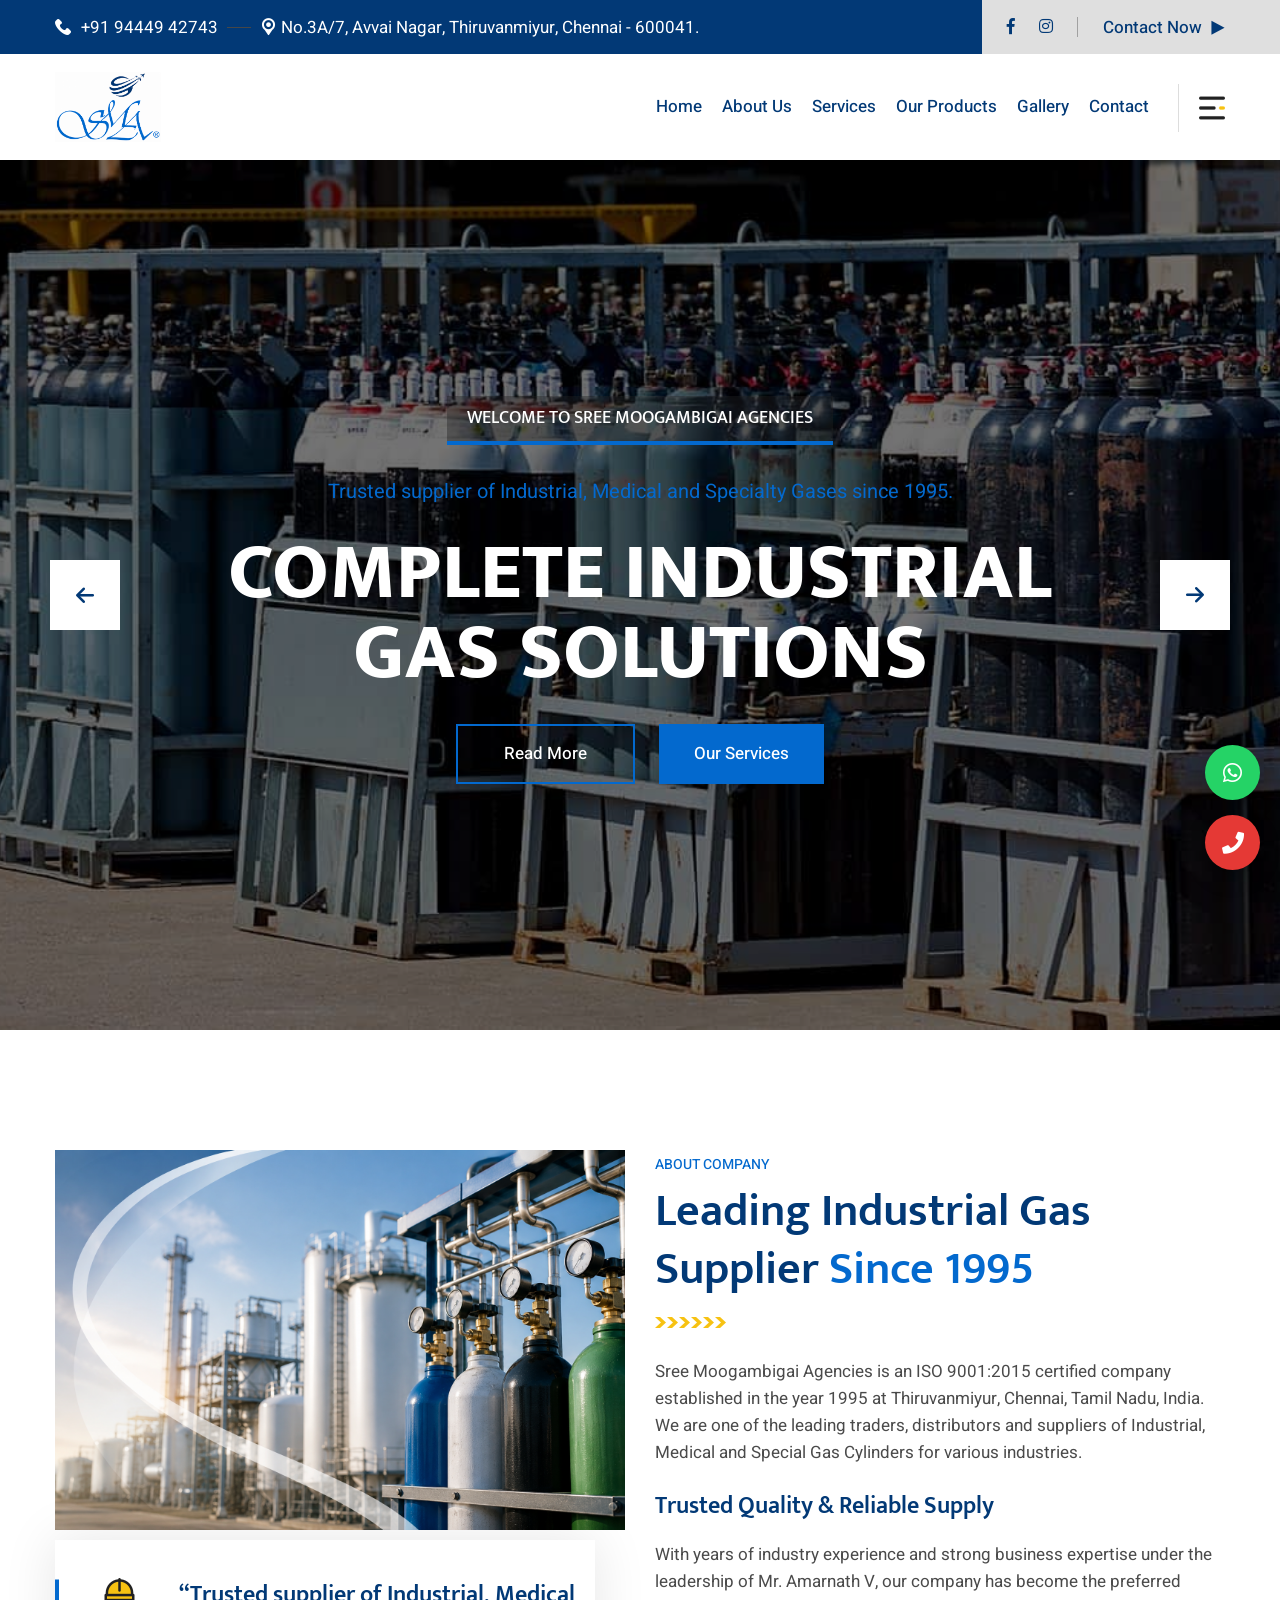
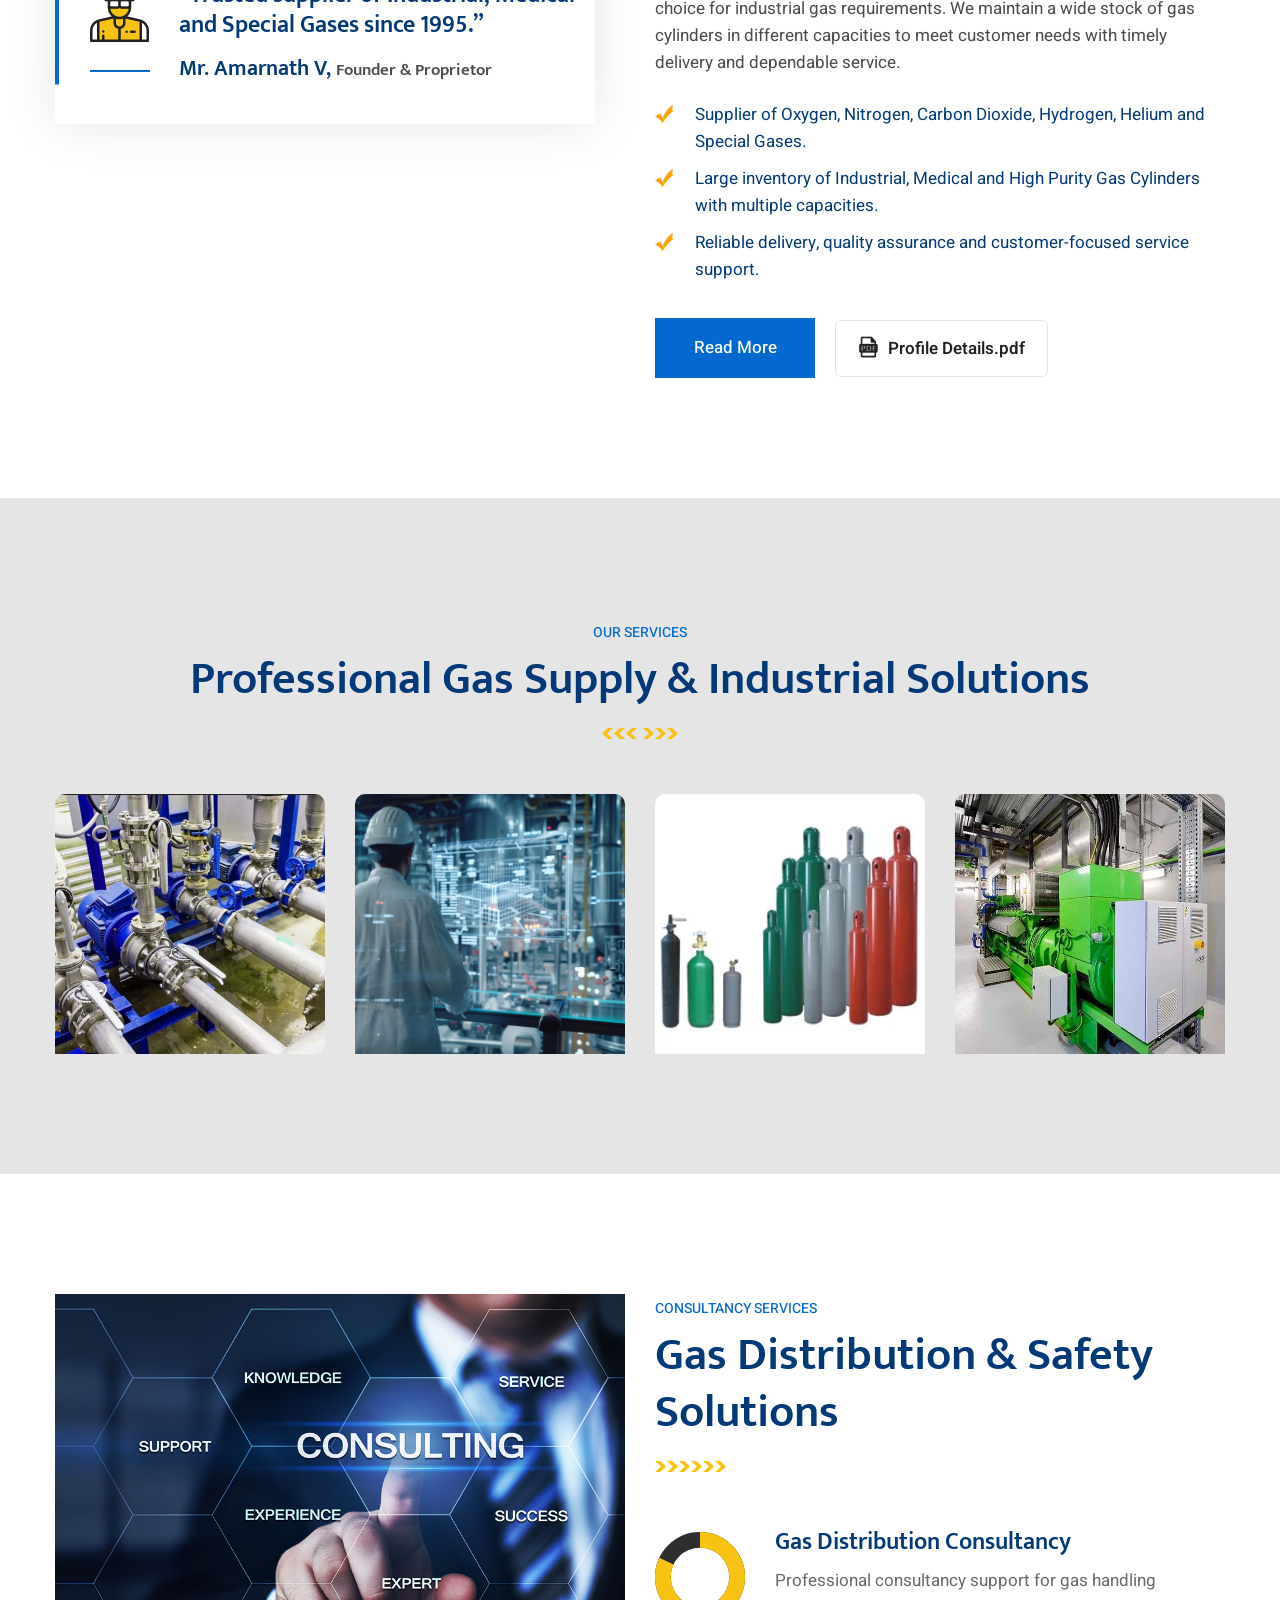
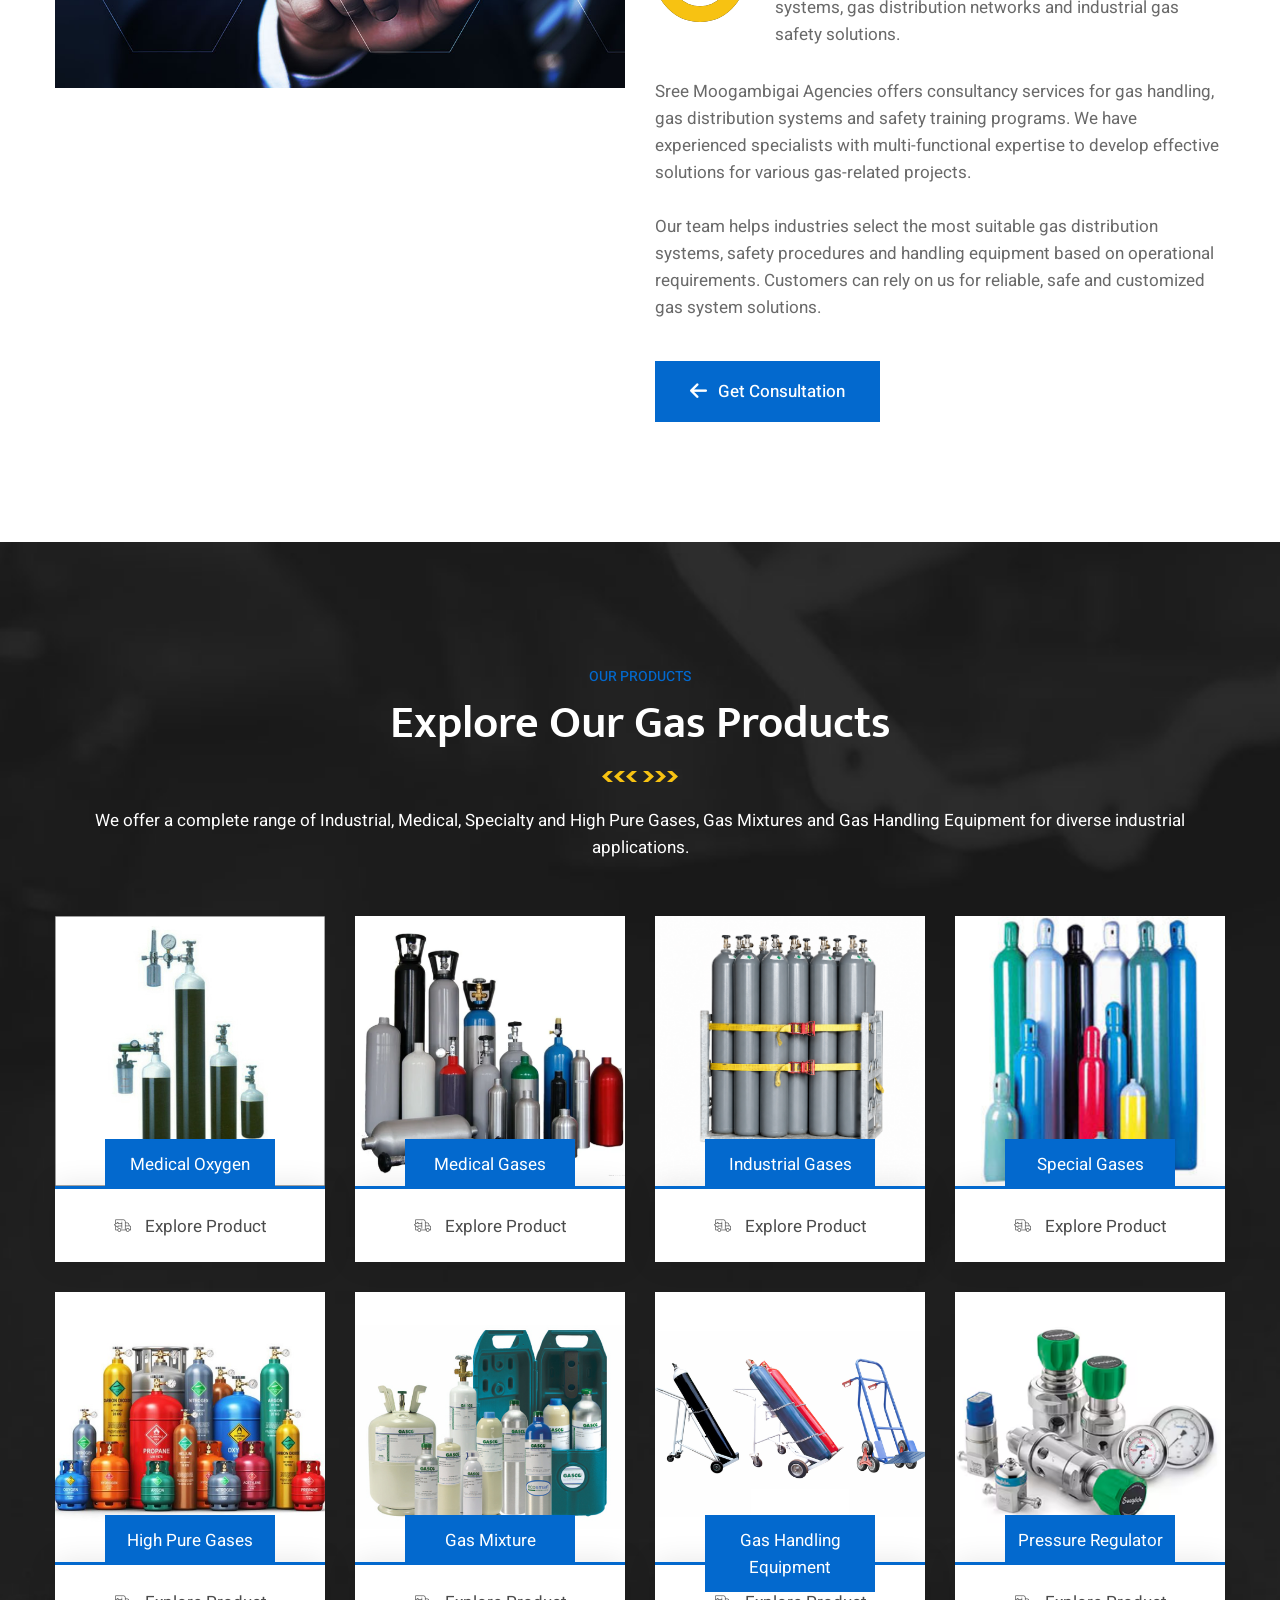
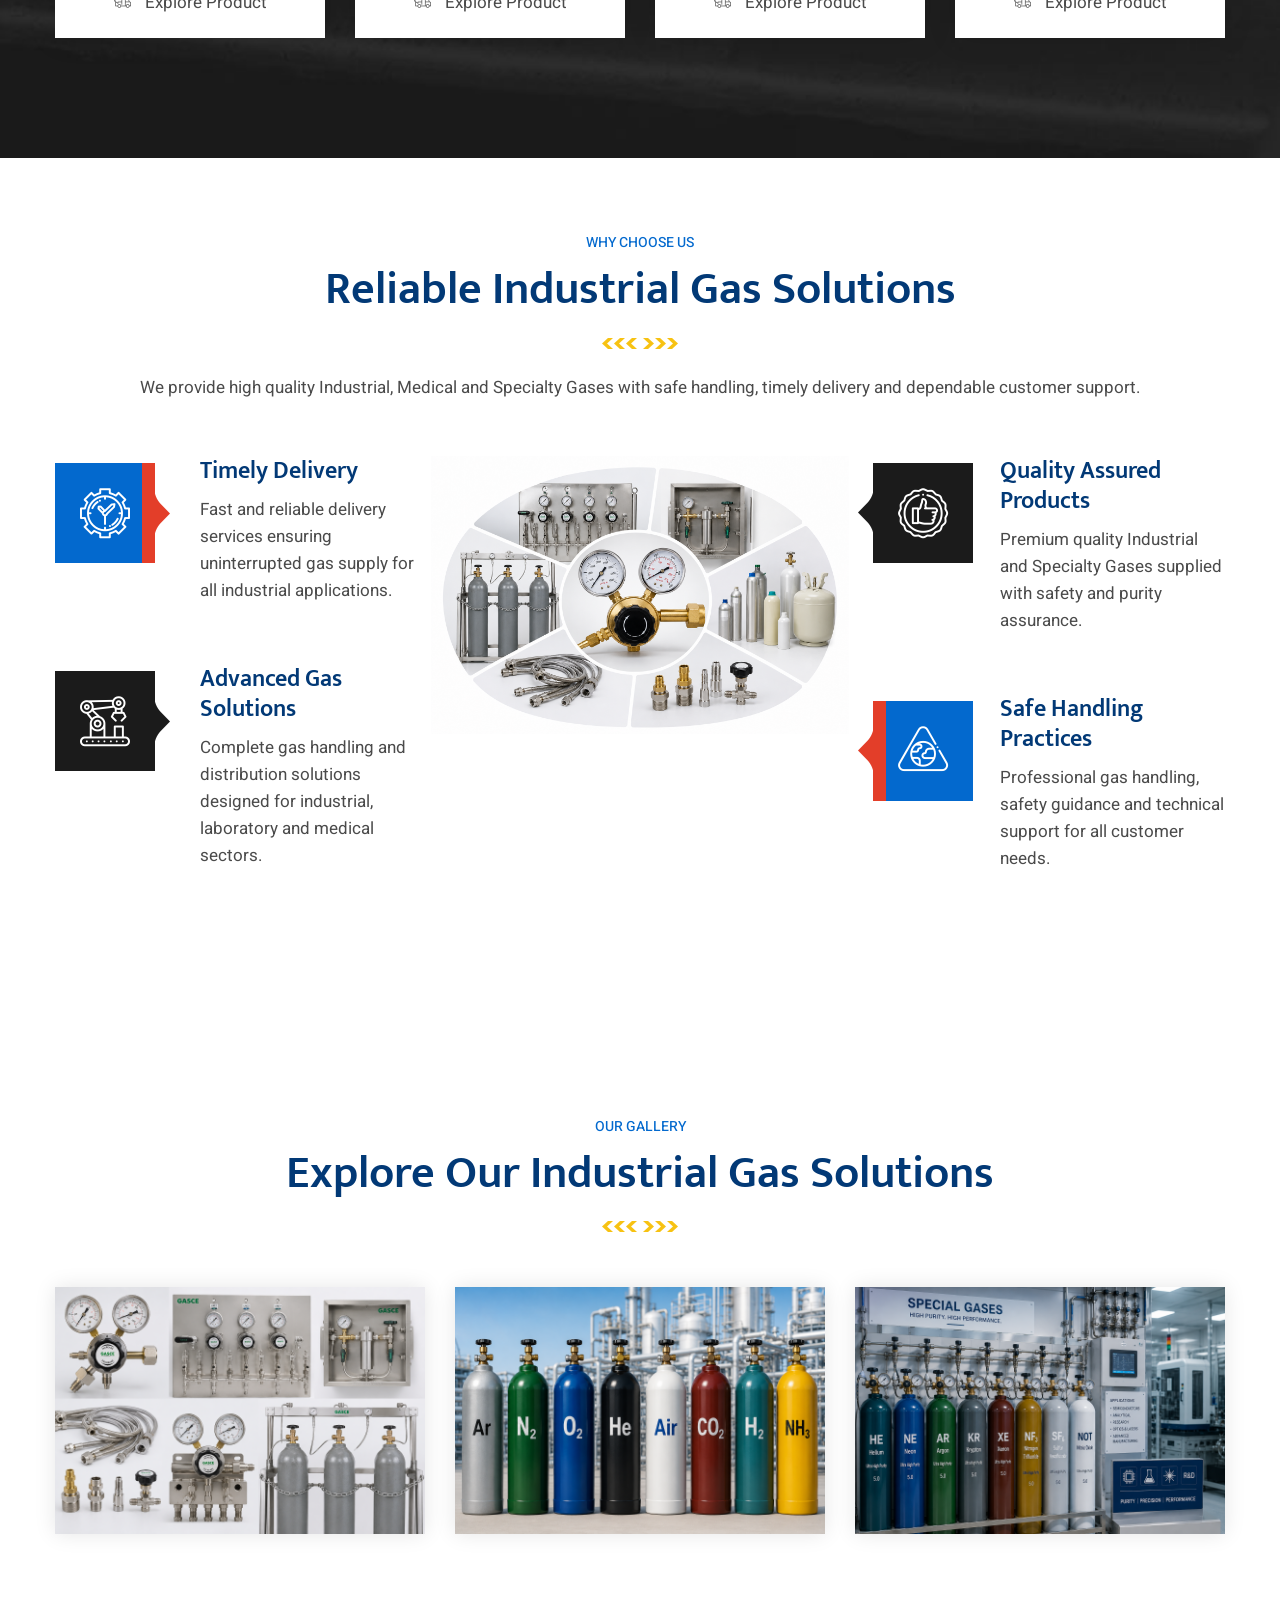
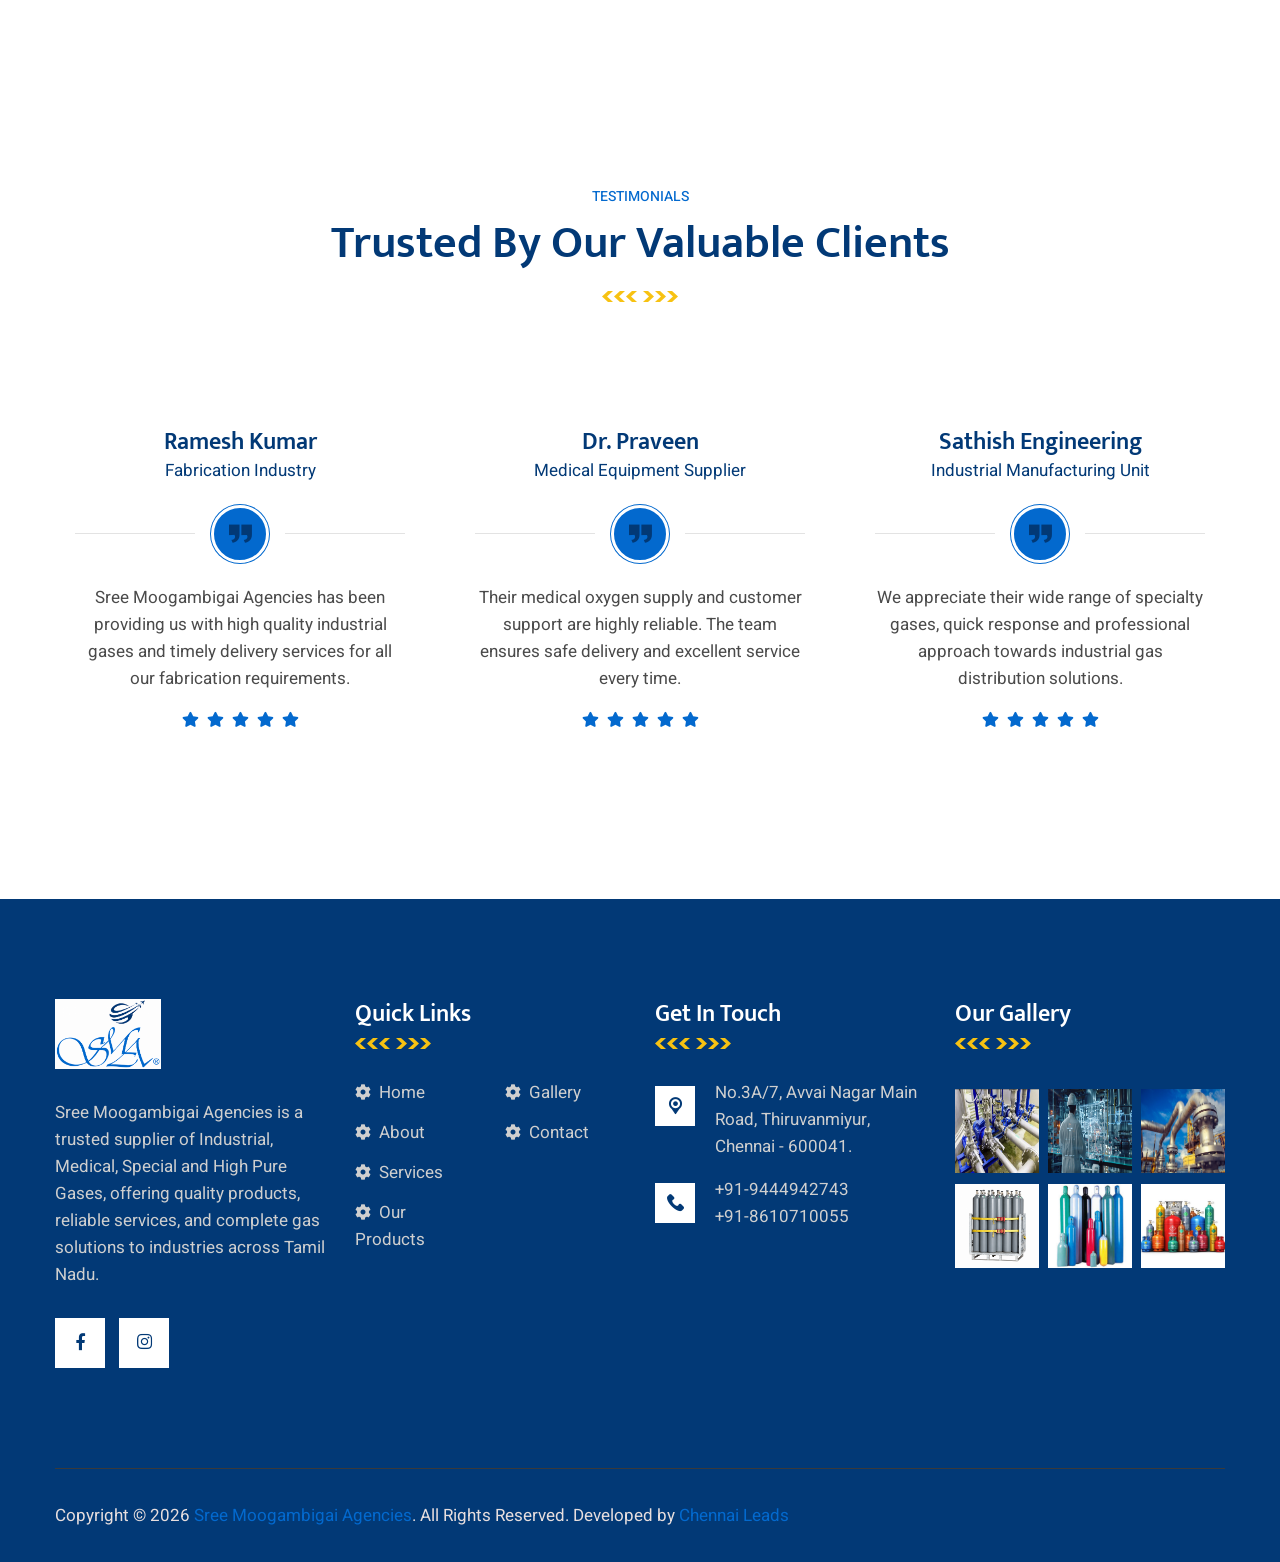
==== commit 65837260: "Update index.html" ====
--- a/index.html
+++ b/index.html
@@ -222,12 +222,12 @@
 <div class="floating-contact">
 
   <!-- WhatsApp -->
-  <a href="https://wa.me/919444022742" target="_blank" class="contact-btn whatsapp">
+  <a href="https://wa.me/919444942743" target="_blank" class="contact-btn whatsapp">
     <i class="fab fa-whatsapp"></i>
   </a>
 
   <!-- Call -->
-  <a href="tel:+919445473268" class="contact-btn call">
+  <a href="tel:+918610710055" class="contact-btn call">
     <i class="fas fa-phone"></i>
   </a>
 
@@ -236,16 +236,15 @@
     <!-- Main Header -->
     <header class="main-header header-style-one">
 
-        <!-- Header Top -->
-        <div class="header-top">
+      <div class="header-top ">
             <div class="auto-container">
                 <div class="inner-container">
                     <div class="left-column">
                         
                         <ul class="contact-info">
-                            <li><a href="tel:+919444022742"><i class="flaticon-phone-call"></i>+91 94440 22742 </a></li>
-                            <li><a href="mailto:admin@smagas.in "><i class="flaticon-envelope"></i>admin@smagas.in </a></li>
-                            <li><i class="flaticon-location-pointer"></i> No 7, Avvai Nagar Main Road, Thiruvanmiyur, 
+                            <li><a href="tel:+919444942743"><i class="flaticon-phone-call"></i>+91 94449 42743 </a></li>
+                            <!-- <li><a href="mailto:admin@smagas.in "><i class="flaticon-envelope"></i>admin@smagas.in </a></li> -->
+                            <li><i class="flaticon-location-pointer"></i> No.3A/7, Avvai Nagar, Thiruvanmiyur, 
 
 Chennai - 600041.</li>
                         </ul>              
@@ -709,7 +708,7 @@
                         </div>
                         <div class="col-lg-12 project-block-four">
                             <div class="inner-box">
-                                <div class="image"><img src="assets/images/s3.webp" alt=""></div>
+                                <div class="image"><img src="assets/images/serv1.webp" alt=""></div>
                                 <div class="lower-content">                            
                                     <h4>New Cylinder Sales  </h4>
                                     <div class="link-btn"><a href="service.html"><i class="flaticon-arrow-1"></i></a></div>
@@ -940,7 +939,34 @@
     </div>
 </div>
             <div class="row">
-                <div class="col-lg-3 col-md-6 team-block">
+                     <div class="col-lg-3 col-md-6 team-block">
+                    <div class="inner-box">
+                        <div class="image"><img src="assets/images/serv2.jpg" alt=""></div>
+                        <div class="content">
+                            <div class="designation">Medical Oxygen</div>
+                            <!-- <h4>Boris Evan</h4> -->
+                            <div class="mail">
+                                <a href="prod9.html">
+                                    <i class="flaticon-delivery-truck-1"></i> Explore Product</a></div>
+                            
+                        </div>
+                    </div>
+                </div>
+                  <div class="col-lg-3 col-md-6 team-block">
+                    <div class="inner-box">
+                        <div class="image"><img src="assets/images/p8.png" alt=""></div>
+                        <div class="content">
+                            <div class="designation">Medical Gases</div>
+                            <!-- <h4>Boris Evan</h4> -->
+                            <div class="mail">
+                                <a href="prod8.html">
+                                    <i class="flaticon-delivery-truck-1"></i> Explore Product</a></div>
+                            
+                        </div>
+                    </div>
+                </div>
+                
+                  <div class="col-lg-3 col-md-6 team-block">
                     <div class="inner-box">
                         <div class="image"><img src="assets/images/p1.png" alt=""></div>
                         <div class="content">
@@ -953,6 +979,8 @@
                         </div>
                     </div>
                 </div>
+               
+              
                <div class="col-lg-3 col-md-6 team-block">
                     <div class="inner-box">
                         <div class="image"><img src="assets/images/p2.png" alt=""></div>
@@ -1019,32 +1047,20 @@
                         </div>
                     </div>
                 </div>
-               <div class="col-lg-3 col-md-6 team-block">
+               <!-- <div class="col-lg-3 col-md-6 team-block">
                     <div class="inner-box">
                         <div class="image"><img src="assets/images/p7.png" alt=""></div>
                         <div class="content">
                             <div class="designation">Refrigerant Gases</div>
-                            <!-- <h4>Boris Evan</h4> -->
+                            
                             <div class="mail">
                                 <a href="prod7.html">
                                     <i class="flaticon-delivery-truck-1"></i> Explore Product</a></div>
                             
                         </div>
                     </div>
-                </div>
-                    <div class="col-lg-3 col-md-6 team-block">
-                    <div class="inner-box">
-                        <div class="image"><img src="assets/images/p8.png" alt=""></div>
-                        <div class="content">
-                            <div class="designation">Medical Gases</div>
-                            <!-- <h4>Boris Evan</h4> -->
-                            <div class="mail">
-                                <a href="prod8.html">
-                                    <i class="flaticon-delivery-truck-1"></i> Explore Product</a></div>
-                            
-                        </div>
-                    </div>
-                </div>
+                </div> -->
+                  
                
             </div>
         </div>
@@ -1433,18 +1449,19 @@
                         <div class="contact-widget widget">
                             <h4 class="widget_title">Get In Touch</h4>
                             <ul>
-                                <li><i class="flaticon-location-pointer"></i>No 7, Avvai Nagar Main Road,
+                                <li><i class="flaticon-location-pointer"></i>No.3A/7, 
+                                    Avvai Nagar Main Road,
                                     Thiruvanmiyur, <br>
-(Near Thiruvanmiyur Post Office) 
+
 Chennai - 600041.</li>
                                 <li><i class="flaticon-phone-call">
 
-                                </i> <a href="tel:+919444022742 "> +91-9444022742 </a><Br>
-                            <a href="tel:+919445473268 "> +91-9445473268</a></li>
-                                <li><i class="flaticon-envelope"></i>
+                                </i> <a href="tel:+919444942743 "> +91-9444942743 </a><Br>
+                            <a href="tel:+918610710055 "> +91-8610710055</a></li>
+                                <!-- <li><i class="flaticon-envelope"></i>
                                      <a href="mailto:info@smagas.in ">info@smagas.in </a> <br> 
                                      <a href="mailto:admin@smagas.in  ">admin@smagas.in  </a>
-                                   </li>
+                                   </li> -->
                             </ul>
                         </div>
                     </div>
@@ -1453,29 +1470,36 @@
                             <h4 class="widget_title">Our Gallery</h4>
                             <div class="wrapper-box">
                                 <div class="image">
-                                    <img src="assets/images/resource/image-16.jpg" alt="">
-                                    <div class="overlay-link"><a href="assets/images/resource/image-16.jpg" class="lightbox-image" data-fancybox="gallery"><span class="flaticon-zoom"></span></a></div>
+                                    <img src="assets/images/s1.jpg" alt="" style="height: 84px; width: 84px;">
+                                    <div class="overlay-link"><a href="assets/images/s1.jpg" 
+                                         class="lightbox-image" data-fancybox="gallery"><span class="flaticon-zoom" ></span></a></div>
                                 </div>
                                 <div class="image">
-                                    <img src="assets/images/resource/image-17.jpg" alt="">
-                                    <div class="overlay-link"><a href="assets/images/resource/image-17.jpg" class="lightbox-image" data-fancybox="gallery"><span class="flaticon-zoom"></span></a></div>
+                                    <img src="assets/images/s2.webp" alt="" style="height: 84px; width: 84px;">
+                                    <div class="overlay-link"><a href="assets/images/s2.webp" 
+                                         class="lightbox-image" data-fancybox="gallery"><span class="flaticon-zoom" ></span></a></div>
                                 </div>
                                 <div class="image">
-                                    <img src="assets/images/resource/image-18.jpg" alt="">
-                                    <div class="overlay-link"><a href="assets/images/resource/image-18.jpg" class="lightbox-image" data-fancybox="gallery"><span class="flaticon-zoom"></span></a></div>
+                                    <img src="assets/images/s5.jpg" alt="" style="height: 84px; width: 84px;">
+                                    <div class="overlay-link"><a href="assets/images/s5.jpg" 
+                                         class="lightbox-image" data-fancybox="gallery"><span class="flaticon-zoom" ></span></a></div>
                                 </div>
                                 <div class="image">
-                                    <img src="assets/images/resource/image-19.jpg" alt="">
-                                    <div class="overlay-link"><a href="assets/images/resource/image-19.jpg" class="lightbox-image" data-fancybox="gallery"><span class="flaticon-zoom"></span></a></div>
+                                    <img src="assets/images/p1.png" alt="" style="height: 84px; width: 84px;">
+                                    <div class="overlay-link"><a href="assets/images/p1.png" 
+                                         class="lightbox-image" data-fancybox="gallery"><span class="flaticon-zoom" ></span></a></div>
                                 </div>
                                 <div class="image">
-                                    <img src="assets/images/resource/image-20.jpg" alt="">
-                                    <div class="overlay-link"><a href="assets/images/resource/image-20.jpg" class="lightbox-image" data-fancybox="gallery"><span class="flaticon-zoom"></span></a></div>
+                                    <img src="assets/images/p2.png" alt="" style="height: 84px; width: 84px;">
+                                    <div class="overlay-link"><a href="assets/images/p2.png" 
+                                         class="lightbox-image" data-fancybox="gallery"><span class="flaticon-zoom" ></span></a></div>
                                 </div>
                                 <div class="image">
-                                    <img src="assets/images/resource/image-21.jpg" alt="">
-                                    <div class="overlay-link"><a href="assets/images/resource/image-21.jpg" class="lightbox-image" data-fancybox="gallery"><span class="flaticon-zoom"></span></a></div>
+                                    <img src="assets/images/p3.png" alt="" style="height: 84px; width: 84px;">
+                                    <div class="overlay-link"><a href="assets/images/p3.png" 
+                                         class="lightbox-image" data-fancybox="gallery"><span class="flaticon-zoom" ></span></a></div>
                                 </div>
+                                
                             </div>
                         </div>
                     </div>
